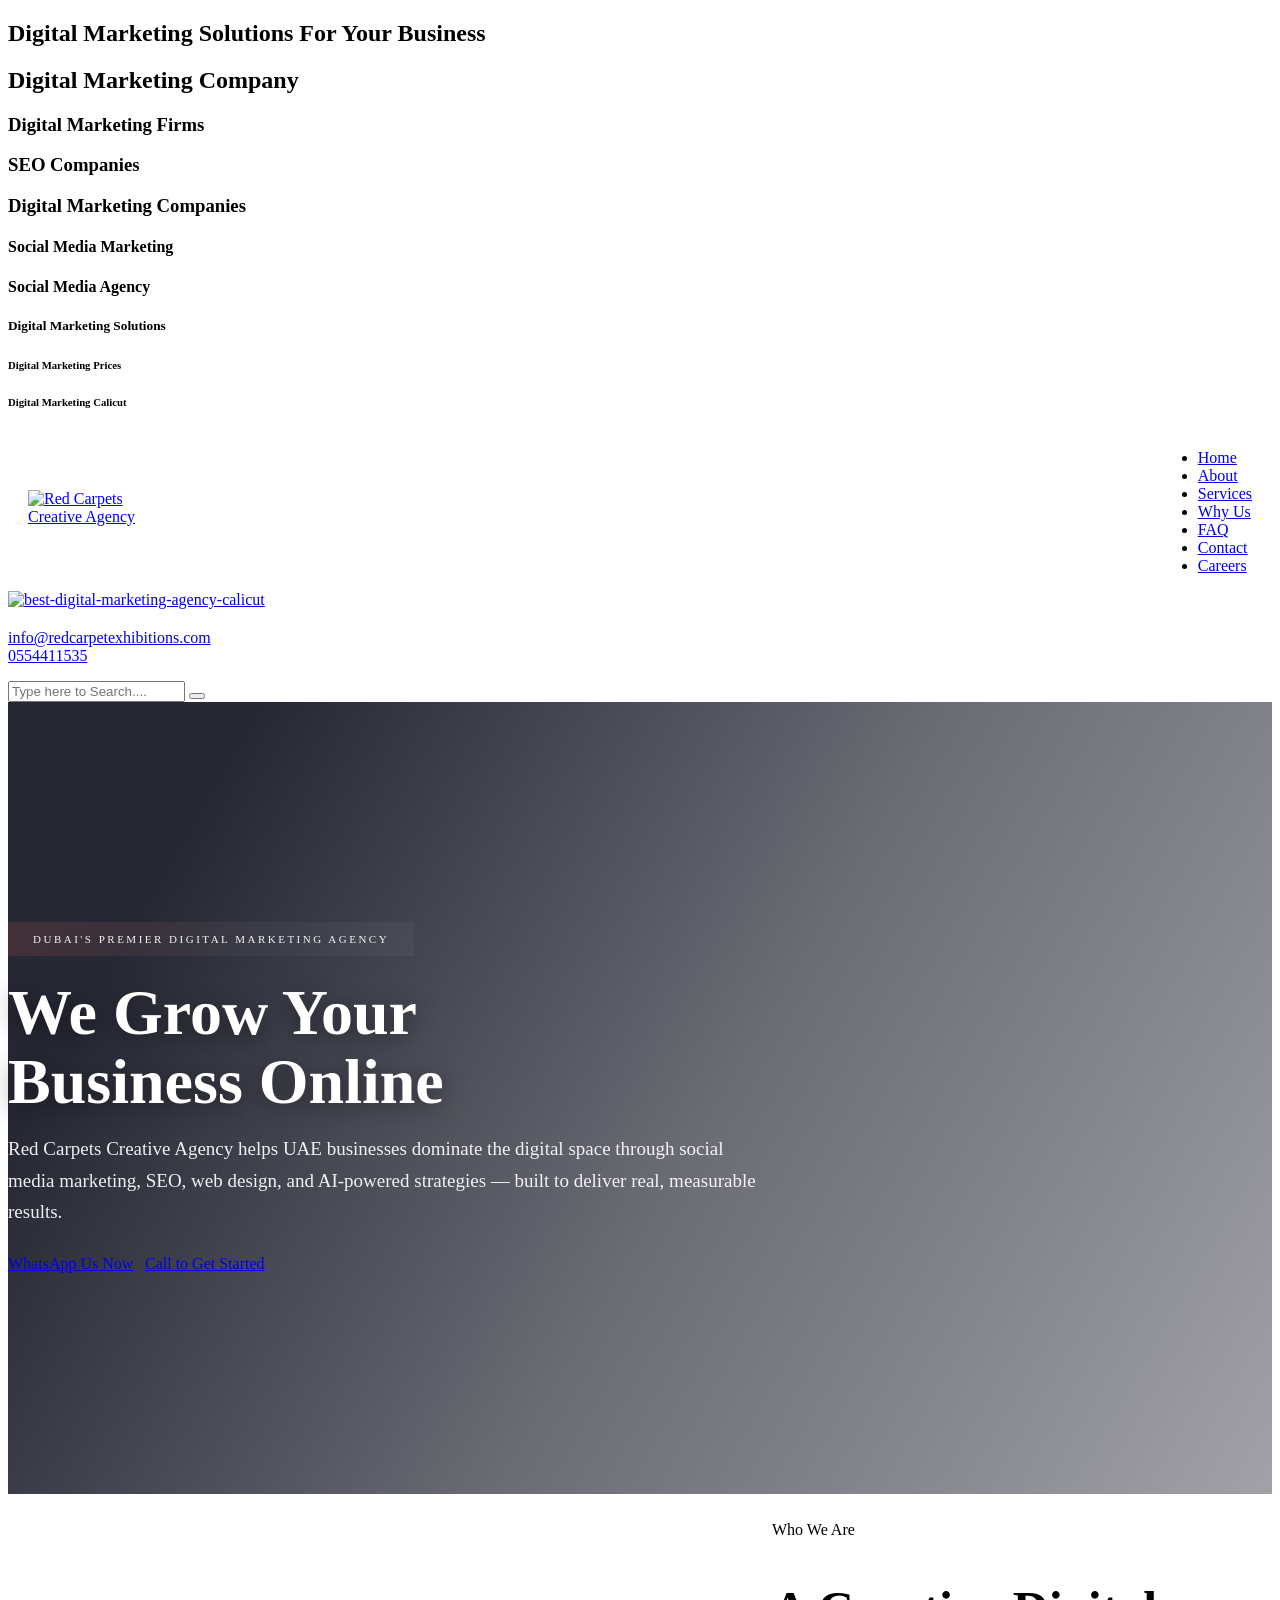
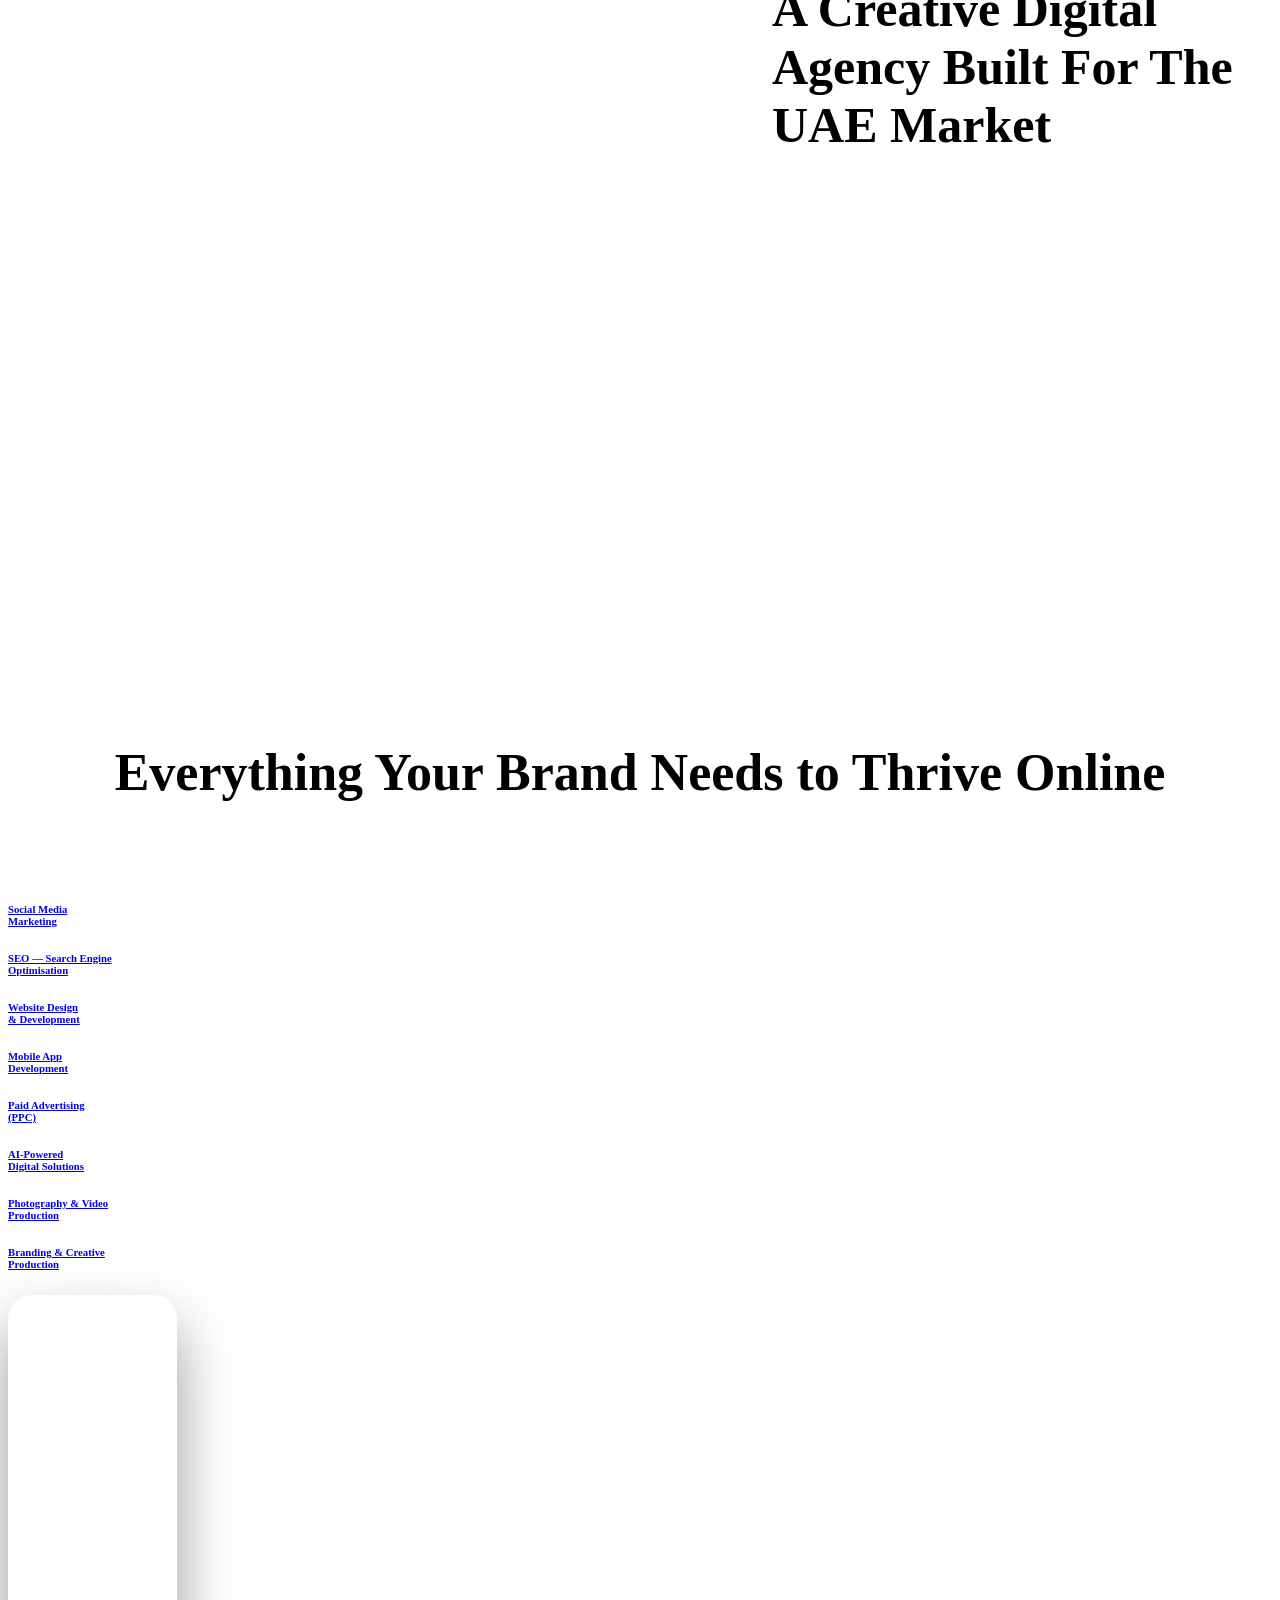
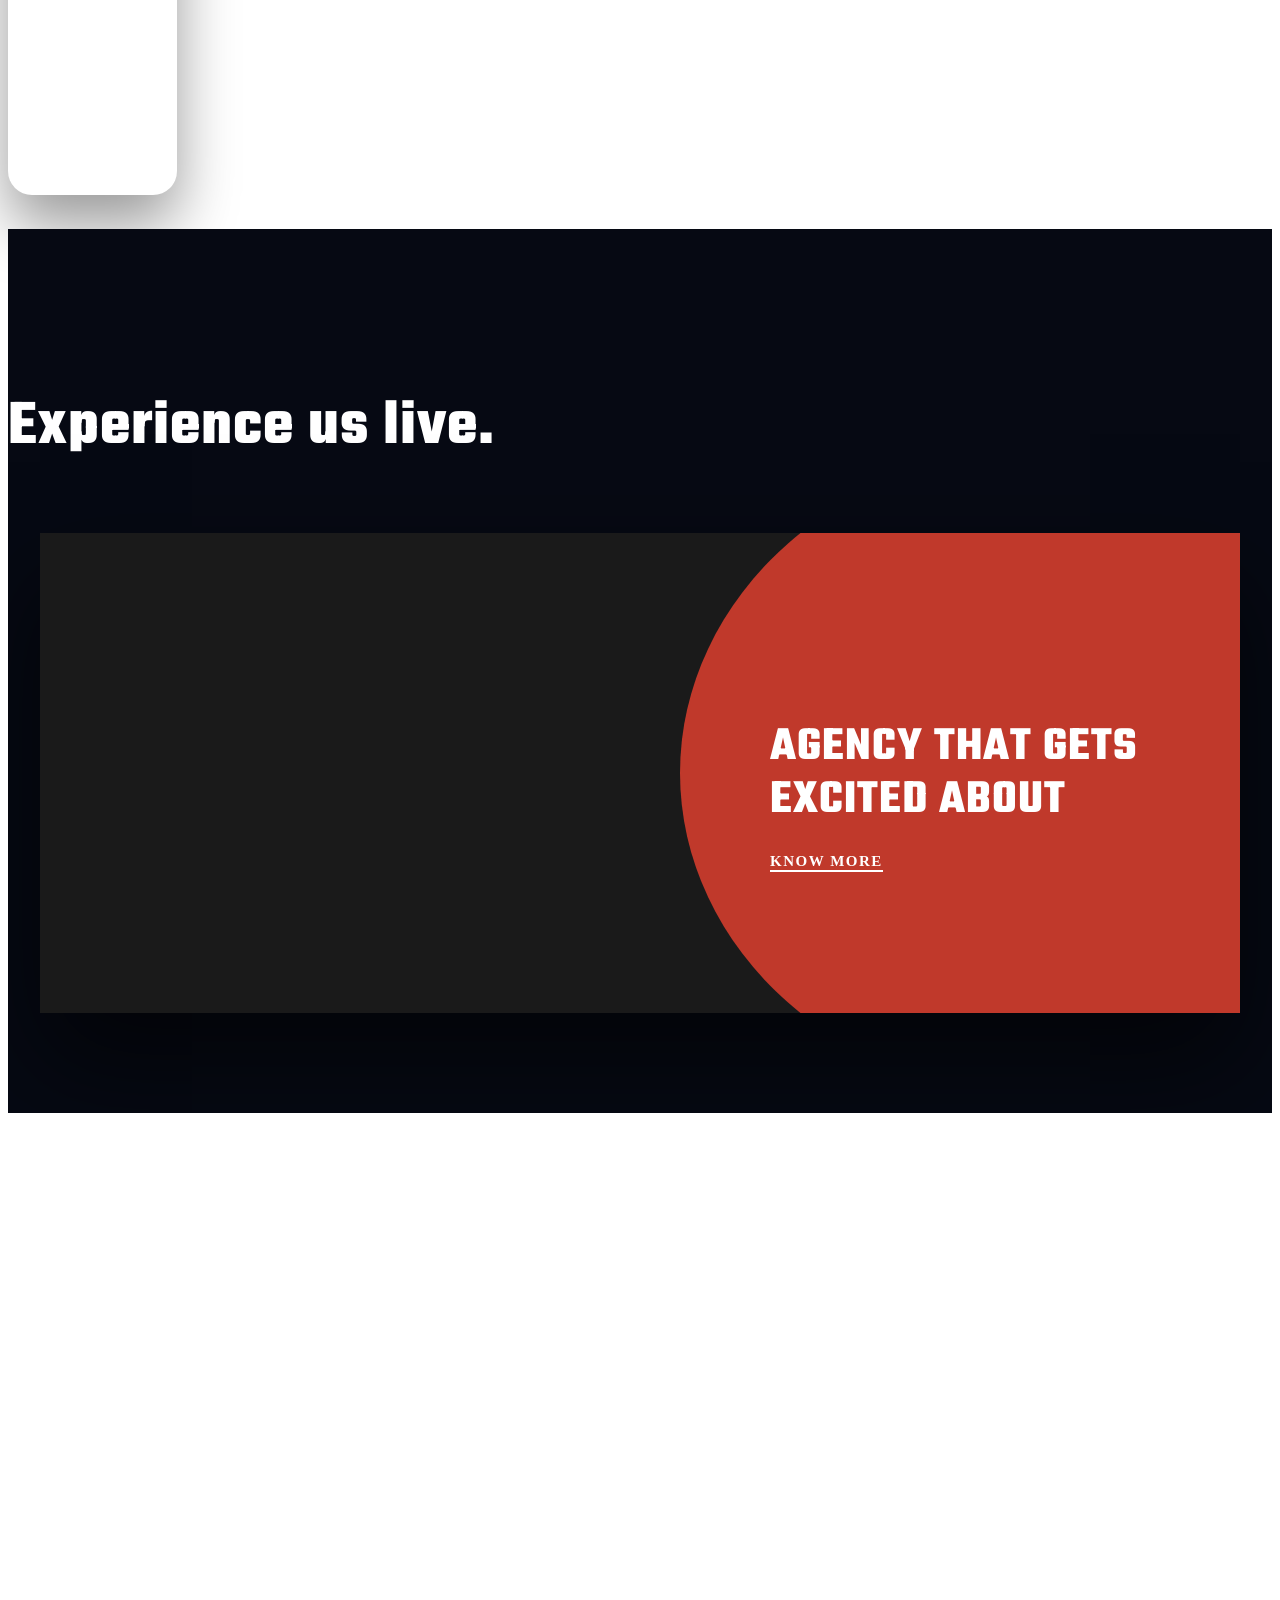
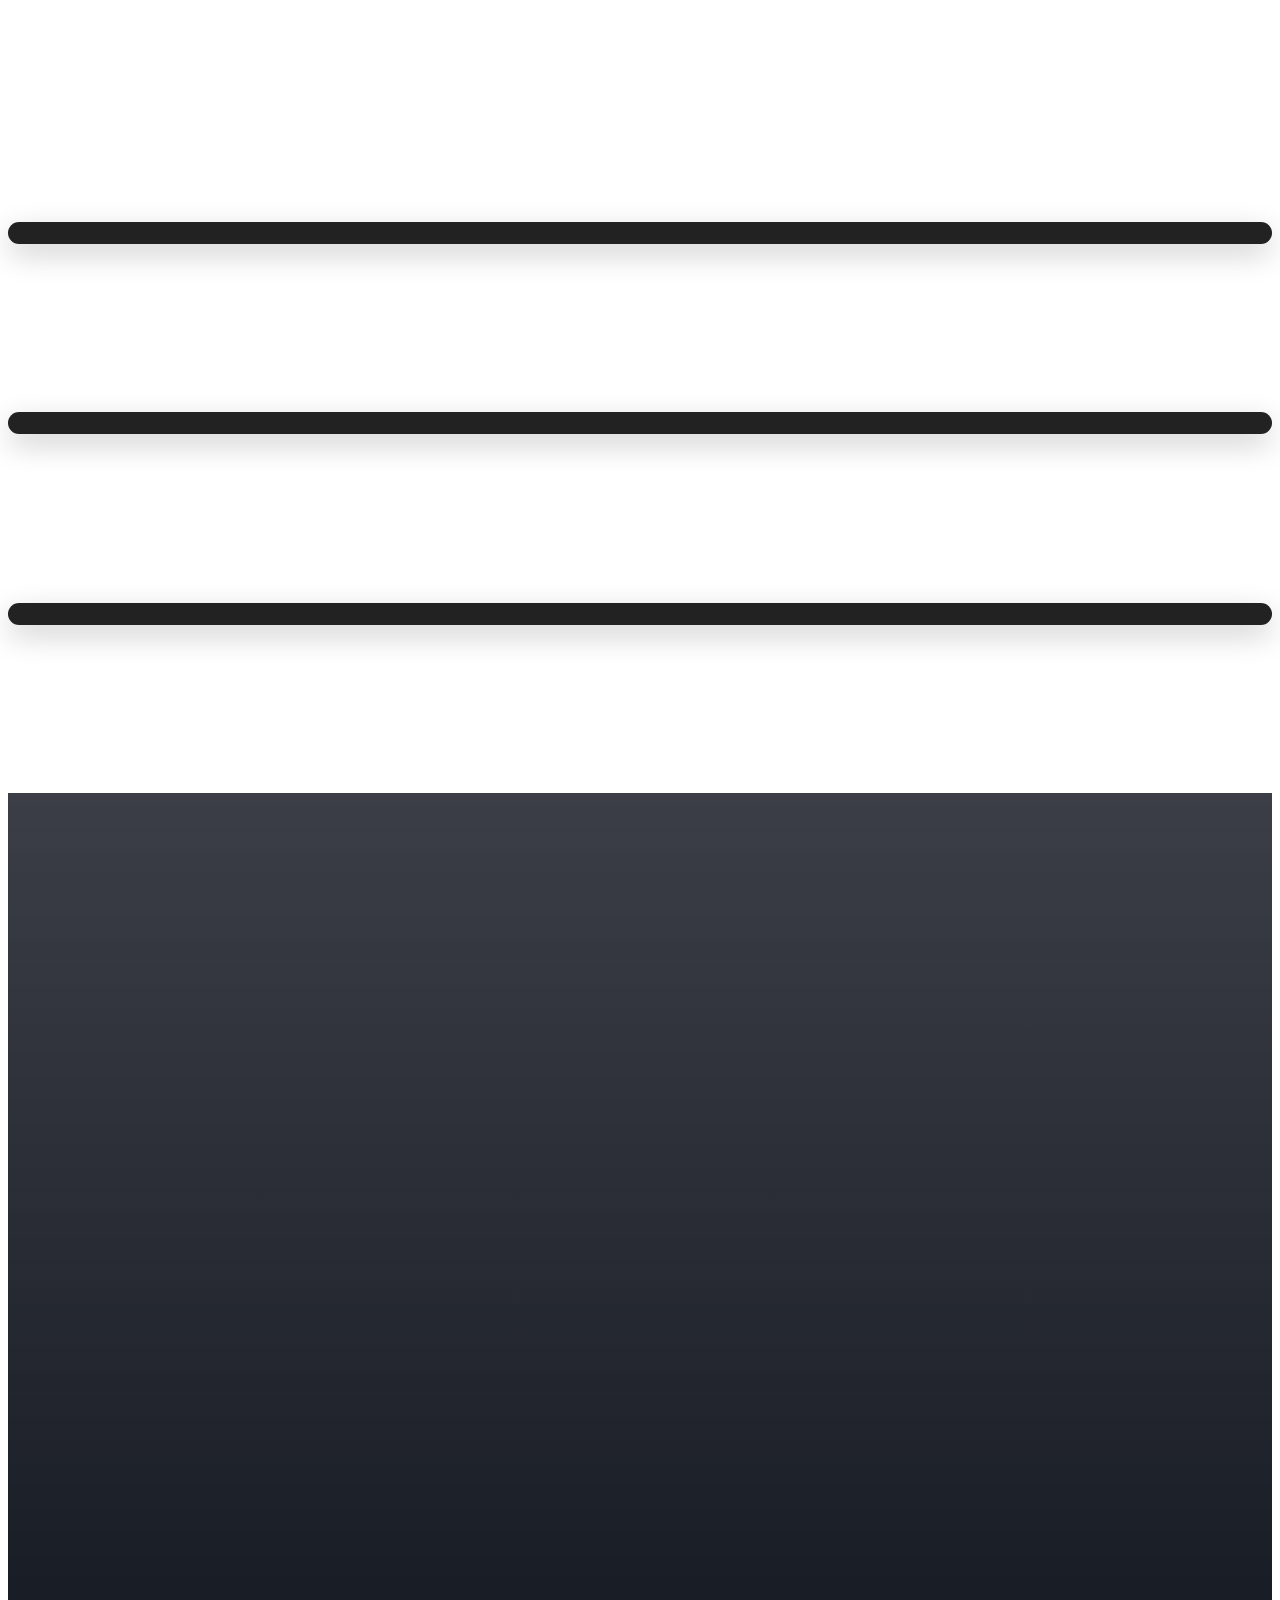
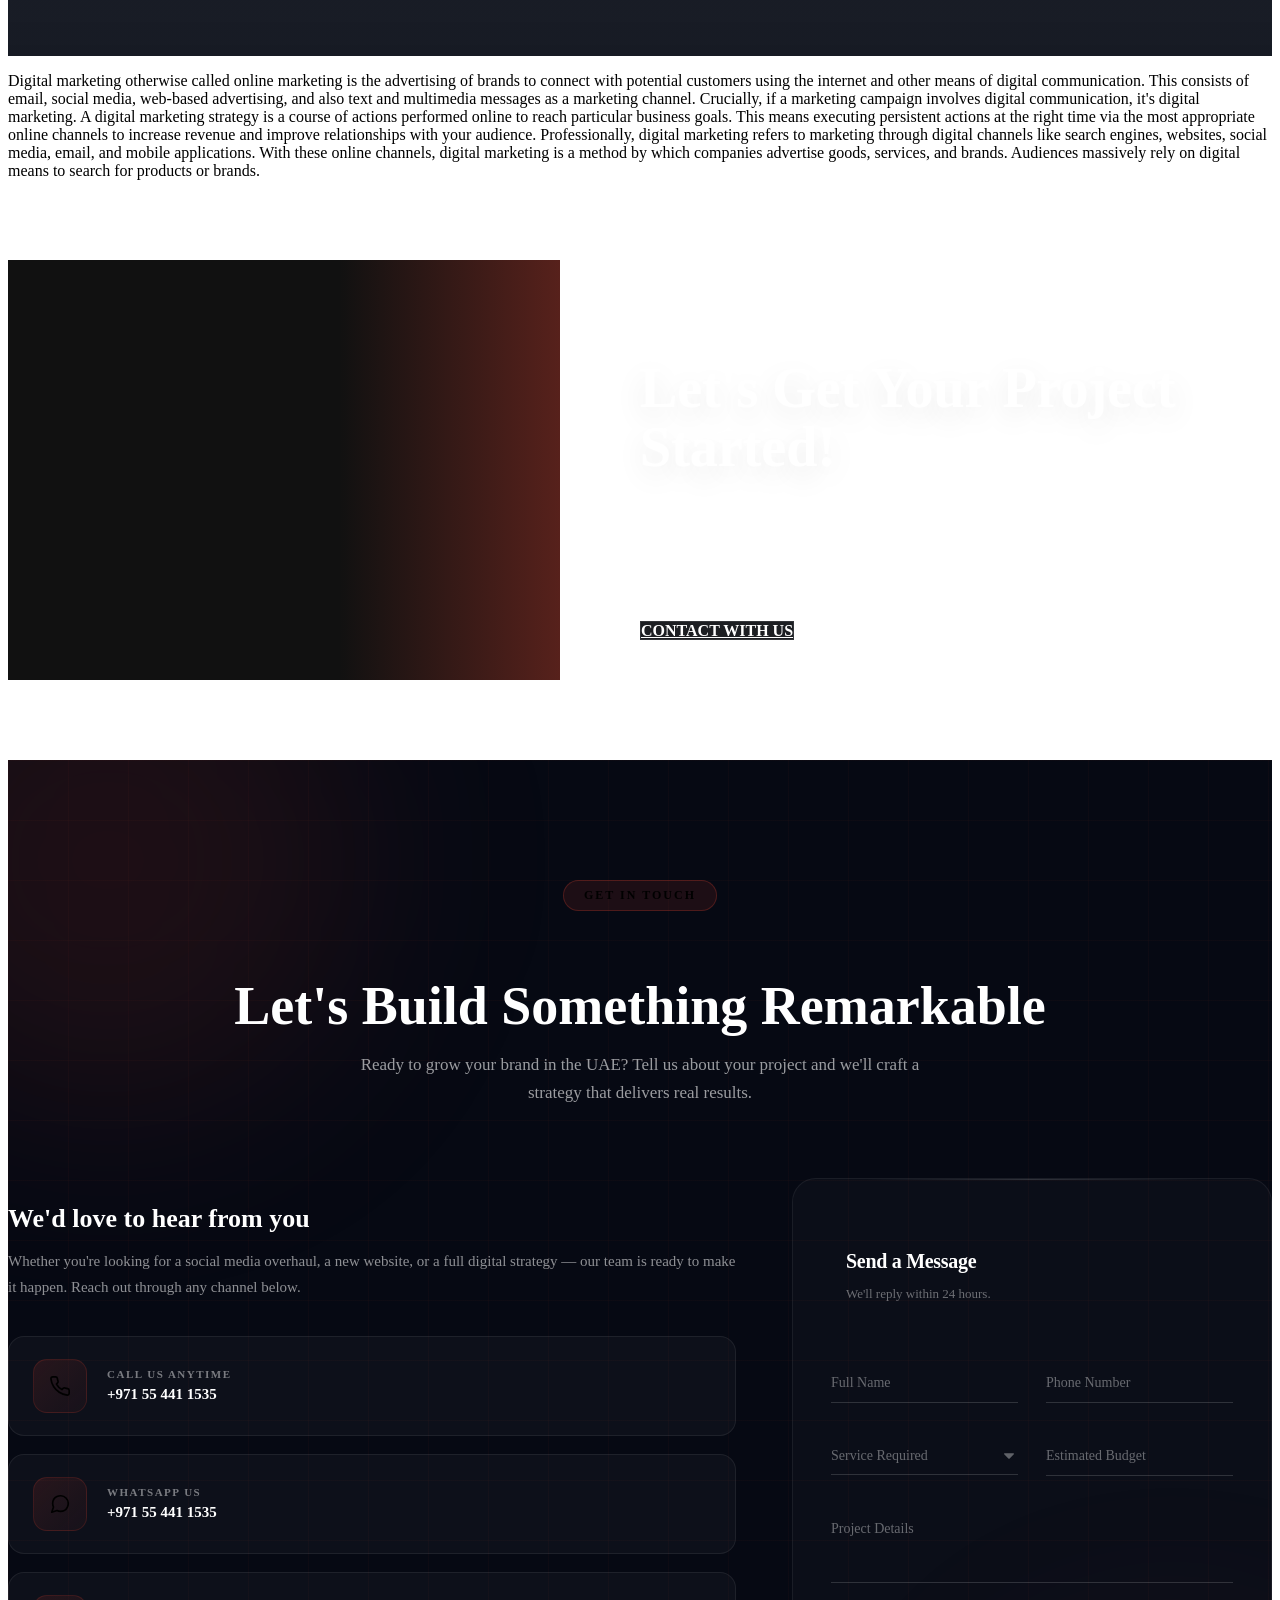
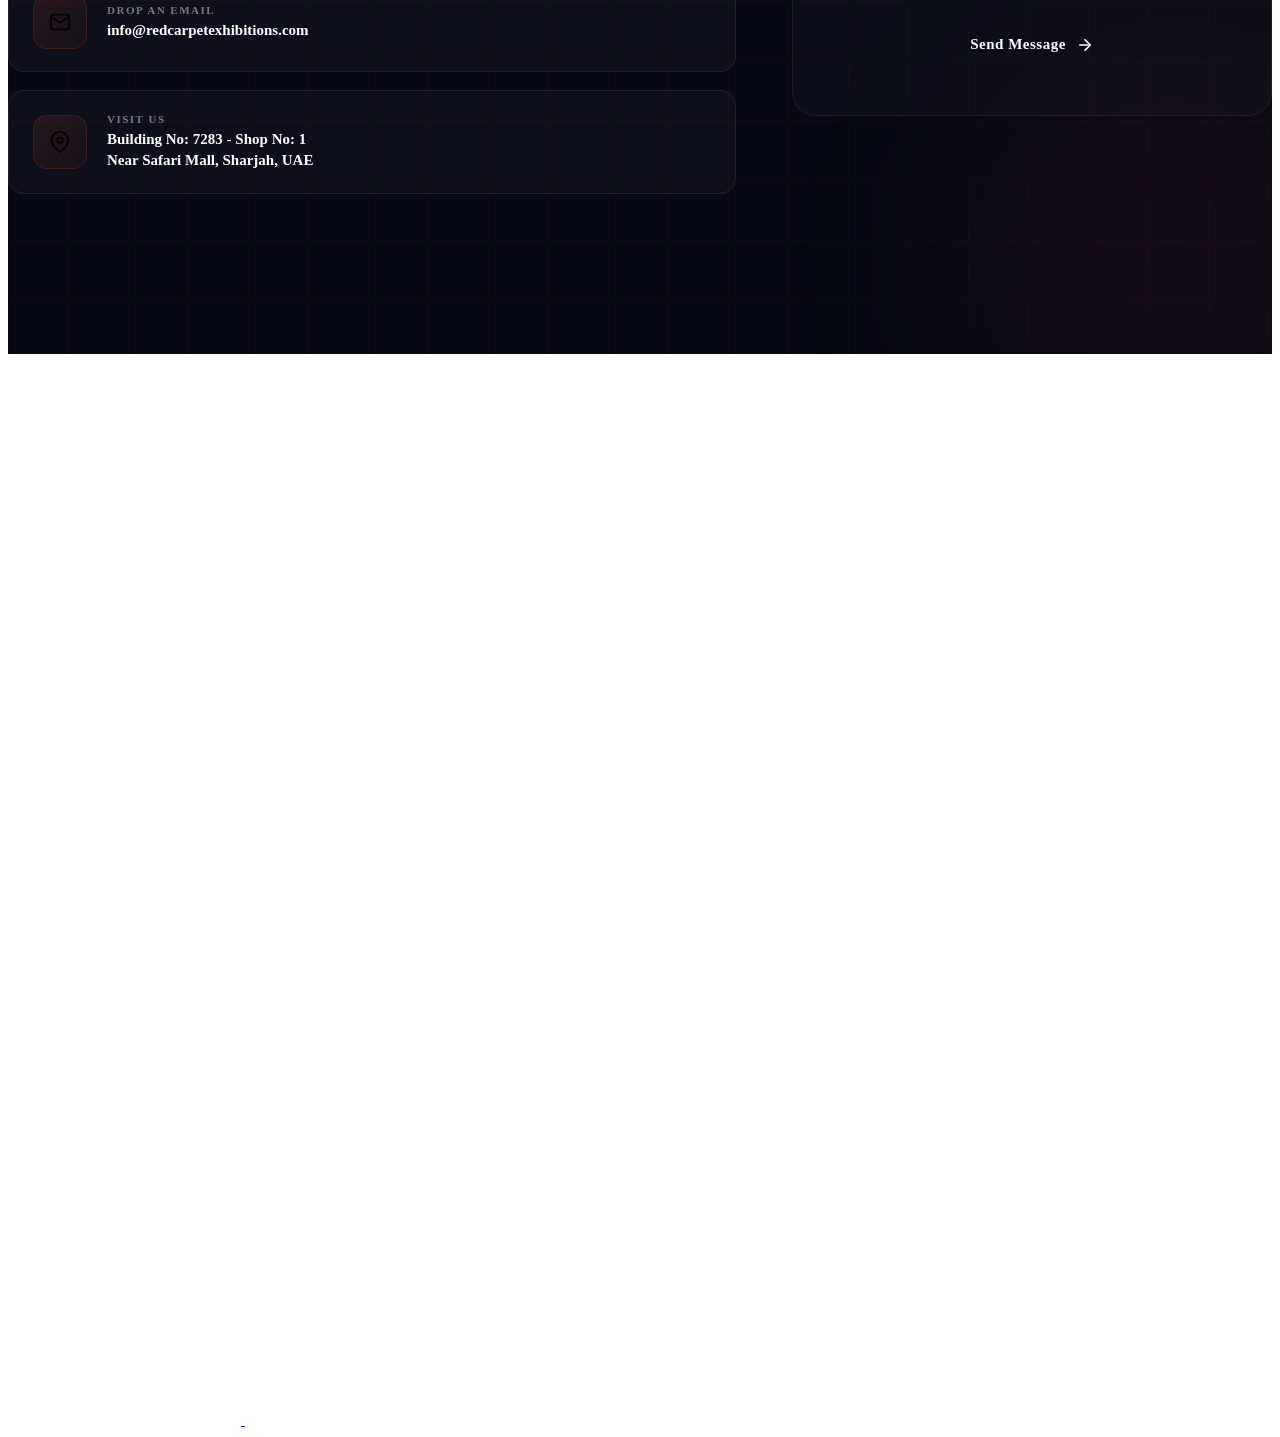
==== index.html @ a38aecd9 "Add files via upload" ====
<!DOCTYPE html>
<html lang="en">



<!-- Mirrored from influocialdigital.com/index.php by HTTrack Website Copier/3.x [XR&CO'2014], Mon, 27 Apr 2026 12:05:33 GMT -->
<!-- Added by HTTrack -->
<meta http-equiv="content-type" content="text/html;charset=UTF-8" /><!-- /Added by HTTrack -->

<head>
    <!-- Google tag (gtag.js) -->
    <script async src="https://www.googletagmanager.com/gtag/js?id=AW-10929725905"></script>
    <script>
        window.dataLayer = window.dataLayer || [];
        function gtag() { dataLayer.push(arguments); }
        gtag('js', new Date());

        gtag('config', 'AW-10929725905');
    </script>


    <!-- All in One SEO 4.2.1.1 -->


    <!--meta key words-->

    <meta name="keywords"
        content="Digital marketing agency UAE, digital marketing agency Dubai, social media marketing UAE, SEO UAE, website design UAE, mobile app development UAE, PPC UAE, AI marketing UAE, Sharjah digital agency" />





    <link rel="canonical" href="index.html" />
    <link rel="stylesheet" href="../cdnjs.cloudflare.com/ajax/libs/font-awesome/6.0.0/css/all.min.css"
        integrity="sha512-7FHzqWdbSO7SY3ib/fKQRTZl+BuxdKrs+ccu7T9pGK6wO2Vd8oZvRZ4jb2w+33y4e8CXtDtpYpl/AWTyrE9Few=="
        crossorigin="anonymous" referrerpolicy="no-referrer" />
    <!-- Your other stylesheets and scripts go here -->
    <meta property="og:locale" content="en_US" />
    <meta property="og:site_name" content="Red Carpets Creative Agency" />
    <meta property="og:type" content="website" />
    <meta property="og:title" content="Dubai's Premier Digital Marketing Agency | Red Carpets Creative Agency" />
    <meta property="og:description"
        content="Red Carpets Creative Agency helps UAE businesses dominate the digital space through social media marketing, SEO, web design, app development, and AI-powered strategies â€” built to deliver real, measurable results." />
    <meta property="og:image" content="assets/img/favicon.png" />
    <meta property="og:image:secure_url" content="assets/img/favicon.png" />
    <meta property="og:image:width" content="1280" />
    <meta property="og:image:height" content="1280" />
    <meta name="twitter:card" content="summary" />
    <meta name="twitter:site" content="" />
    <meta name="twitter:title" content="Dubai's Premier Digital Marketing Agency | Red Carpets Creative Agency" />
    <meta name="twitter:description"
        content="Red Carpets Creative Agency helps UAE businesses dominate the digital space through social media marketing, SEO, web design, app development, and AI-powered strategies â€” built to deliver real, measurable results." />
    <meta name="twitter:creator" content="" />
    <meta name="twitter:image" content="assets/img/favicon.png" />
    <!-- All in One SEO 4.2.1.1 -->


    <meta charset="utf-8">
    <title>Red Carpets Creative Agency | Digital Marketing Agency UAE</title>
    <meta name="description"
        content="Dubai's premier digital marketing agency. Social media marketing, SEO, web design, app development, PPC, and AI-powered solutions across the UAE." />
    <meta name="keywords"
        content="digital marketing agency UAE, digital marketing Dubai, social media marketing UAE, SEO UAE, website design UAE, app development UAE, PPC UAE, AI solutions UAE, Sharjah marketing agency" />

    <script type="application/ld+json">
   {
     "@context": "https://schema.org",
     "@type": "Organization",
     "name": "Red Carpets Creative Agency",
     "url": "index.html",
     "email": "info@redcarpetexhibitions.com",
     "telephone": "+971554411535",
     "logo": "assets/img/logo/logo-dark.png",
     "address": {
       "@type": "PostalAddress",
       "streetAddress": "Building No: 7283 - Shop No: 1, Near Safari Mall",
       "addressLocality": "Sharjah",
       "addressCountry": "AE"
     }
   }
   </script>



    <!-- Stylesheets -->
    <!--
 <link href="css/bootstrap.min.css" rel="stylesheet"> -->
    <link href="css/bootstrap2.css" rel="stylesheet">
    <link href="css/style2.css" rel="stylesheet">
    <link href="css/style3.css" rel="stylesheet">
    <link href="css/style4.css" rel="stylesheet">
    <link href="css/style5.css" rel="stylesheet">
    <link href="css/style6.css" rel="stylesheet">
    <link href="css/responsive.css" rel="stylesheet">
    <!-- Animate.css for scroll animations -->
    <link rel="stylesheet" href="https://cdnjs.cloudflare.com/ajax/libs/animate.css/4.1.1/animate.min.css">

    <link rel="shortcut icon" href="assets/img/logo/logo-dark.png" id="fav-shortcut" type="image/png">
    <link rel="icon" href="assets/img/logo/logo-dark.png" id="fav-icon" type="image/png">
    <link rel="apple-touch-icon" href="assets/img/apple-touch-icon.png">

    <!-- Responsive Settings -->
    <meta http-equiv="X-UA-Compatible" content="IE=edge">
    <meta name="viewport" content="width=device-width, initial-scale=1.0, maximum-scale=1.0, user-scalable=0">

    <!-- Start Google Analytics -->



    <!-- Google tag (gtag.js) -->
    <script async src="https://www.googletagmanager.com/gtag/js?id=G-SEMTX2NJ3L"></script>
    <script>
        window.dataLayer = window.dataLayer || [];
        function gtag() { dataLayer.push(arguments); }
        gtag('js', new Date());

        gtag('config', 'G-SEMTX2NJ3L');
    </script>





    <!-- end Google Analytics -->





    <!-- Global site tag (gtag.js) - Google Analytics -->
    <script async src="https://www.googletagmanager.com/gtag/js?id=G-82Z19TLE3G"></script>
    <script>
        window.dataLayer = window.dataLayer || [];
        function gtag() { dataLayer.push(arguments); }
        gtag('js', new Date());

        gtag('config', 'G-82Z19TLE3G');
    </script>






    <style>
        /* ===== PERFORMANCE OPTIMIZATIONS ===== */
        html {
            scroll-behavior: smooth;
            -webkit-font-smoothing: antialiased;
            -moz-osx-font-smoothing: grayscale;
        }

        * {
            -webkit-backface-visibility: hidden;
            backface-visibility: hidden;
        }

        img {
            content-visibility: auto;
        }

        /* GPU-accelerate all transforms and opacity transitions */
        .whyus-card,
        .whyus-icon,
        .whyus-img-main img,
        .about-media-card img,
        .service-block,
        .faq-item,
        .theme-btn {
            will-change: transform;
            transform: translateZ(0);
        }

        /* Defer rendering of below-fold sections */
        .we-do-section,
        .facts-section,
        .faq-section-modern,
        .news-section,
        .main-footer {
            content-visibility: auto;
            contain-intrinsic-size: auto 800px;
        }

        .libutton {
            display: flex;
            flex-direction: column;
            justify-content: center;
            padding: 7px;
            text-align: center;
            outline: none;
            text-decoration: none !important;
            color: #ffffff !important;
            width: 200px;
            height: 32px;
            border-radius: 16px;
            background-color: #0A66C2;
            font-family: "SF Pro Text", Helvetica, sans-serif;
        }

        html {
            scroll-behavior: smooth;
        }

        .main-menu .navigation>li>a.is-active {
            color: var(--thm-base);
        }

        .service-block .inner-box {
            transition: transform .2s ease, box-shadow .2s ease;
        }

        .service-block .inner-box:hover {
            transform: translateY(-6px);
            box-shadow: 0 16px 38px rgba(0, 0, 0, .25);
        }

        .about-grid {
            display: grid;
            grid-template-columns: 1.15fr .85fr;
            gap: 24px;
            align-items: stretch;
        }

        .about-media-card,
        .about-content-card {
            background: rgba(255, 255, 255, .03);
            border: 1px solid rgba(255, 255, 255, .08);
            border-radius: 18px;
            overflow: hidden;
            backdrop-filter: blur(4px);
        }

        .about-media-card img {
            width: 100%;
            height: 100%;
            min-height: 520px;
            object-fit: cover;
            transform: scale(1);
            transition: transform .5s ease;
        }

        .about-media-card:hover img {
            transform: scale(1.04);
        }

        .about-content-card {
            padding: 26px;
        }

        .about-feature-grid {
            display: grid;
            grid-template-columns: 1fr 1fr;
            gap: 12px;
            margin-top: 18px;
        }

        .about-feature-item {
            background: rgba(255, 255, 255, .04);
            border: 1px solid rgba(255, 255, 255, .09);
            border-radius: 12px;
            padding: 14px;
            transition: transform .2s ease, border-color .2s ease, background .2s ease;
        }

        .about-feature-item:hover {
            transform: translateY(-4px);
            border-color: rgba(192, 57, 43, .45);
            background: rgba(192, 57, 43, .07);
        }

        .about-feature-item h6 {
            color: #fff;
            margin: 0 0 6px;
        }

        .about-feature-item p {
            color: rgba(255, 255, 255, .88);
            margin: 0;
            line-height: 1.55;
            font-size: 14px;
        }

        @media (max-width: 991px) {
            .about-grid {
                grid-template-columns: 1fr;
            }

            .about-media-card img {
                min-height: 360px;
            }

            .about-feature-grid {
                grid-template-columns: 1fr;
            }
        }

        .news-block .inner-box {
            transition: transform .2s ease, box-shadow .2s ease;
        }

        .news-block .inner-box:hover {
            transform: translateY(-6px);
            box-shadow: 0 16px 38px rgba(0, 0, 0, .25);
        }

        .rca-reveal {
            opacity: 0;
            transform: translateY(18px);
            transition: opacity .6s ease, transform .6s ease;
        }

        .rca-reveal.is-in {
            opacity: 1;
            transform: translateY(0);
        }

        .we-do-section#why-us .inner {
            background: rgba(255, 255, 255, .03);
            border: 1px solid rgba(255, 255, 255, .08);
            border-radius: 18px;
            padding: 24px;
            backdrop-filter: blur(4px);
        }

        .whyus-visual img {
            width: 100%;
            border-radius: 16px;
            box-shadow: 0 18px 40px rgba(0, 0, 0, .35);
            object-fit: cover;
        }

        .whyus-visual.secondary {
            margin-bottom: 18px;
        }

        .we-do-section#why-us .featured-block .text {
            margin-top: 16px;
            background: rgba(255, 255, 255, .05);
            border-left: 3px solid var(--thm-base);
            padding: 14px 14px 14px 16px;
            border-radius: 10px;
        }

        .we-do-section#why-us .faq-box .accordion-box .accordion.block {
            margin-bottom: 10px;
            border: 1px solid rgba(255, 255, 255, .12);
            border-radius: 10px;
            overflow: hidden;
        }

        .we-do-section#why-us .faq-box .accordion-box .acc-btn {
            background: rgba(255, 255, 255, .03);
        }

        .google-review-card {
            background: #ffffff;
            border-radius: 18px;
            padding: 30px;
            box-shadow: 0 4px 15px rgba(0, 0, 0, 0.05);
            border: 1px solid rgba(0, 0, 0, 0.03);
            height: 100%;
            transition: all 0.4s ease;
            text-align: left;
        }

        .google-review-card:hover {
            transform: translateY(-8px);
            box-shadow: 0 20px 60px rgba(0, 0, 0, 0.1);
        }

        .google-review-head {
            display: flex;
            justify-content: space-between;
            align-items: flex-start;
            margin-bottom: 24px;
        }

        .gr-user-info {
            display: flex;
            align-items: center;
            gap: 16px;
        }

        .gr-avatar {
            width: 54px;
            height: 54px;
            border-radius: 50%;
            background: #c0392b;
            display: flex;
            align-items: center;
            justify-content: center;
            color: #fff;
            font-weight: 800;
            font-size: 22px;

        }

        .gr-details {
            text-align: left;
        }

        .gr-details .gr-name {
            font-size: 17px;
            font-weight: 500;
            color: #111111;
            line-height: 1.2;
        }

        .gr-details .gr-title {
            font-size: 14px;
            color: #666666;
            margin-top: 4px;
            font-weight: 400;
        }

        .gr-google-logo img {
            width: 48px;
            height: auto;
            object-fit: contain;
        }

        .google-review-stars {
            color: #fbbc05;
            letter-spacing: 2px;
            font-size: 18px;
            margin-bottom: 20px;
        }

        .google-review-text {
            color: #555555;
            line-height: 1.7;
            font-size: 15.5px;
            margin-bottom: 0;
            font-weight: 400;
        }

        .facts-section {
            position: relative;
            display: flex;
            align-items: center;
            justify-content: center;
            min-height: 480px;
            padding: 100px 0;
        }

        .facts-section::before {
            content: "";
            position: absolute;
            inset: 0;
            background: linear-gradient(180deg, rgba(10, 14, 24, .35), rgba(10, 14, 24, .45));
            z-index: 1;
        }

        .facts-section .auto-container {
            position: relative;
            z-index: 2;
            width: 100%;
        }

        .fact-counter {
            margin-top: 40px;
            /* Extra top margin for content as requested */
        }

        .facts-section .count-outer,
        .facts-section .counter-title {
            color: #fff !important;
        }

        .hero-modern .slide-item {
            min-height: 88vh;
            position: relative;
            display: flex;
            align-items: center;
        }

        .hero-modern .slide-item::before {
            display: none;
            /* overlay now handled by .hero-bg-overlay */
        }

        /* Auto-cycling background layers controlled by JS */
        .hero-bg-layer {
            position: absolute;
            inset: 0;
            background-size: cover;
            background-position: center;
            background-repeat: no-repeat;
            opacity: 0;
            z-index: 0;
            will-change: opacity;
            transition: opacity 1.5s ease-in-out;
            -webkit-backface-visibility: hidden;
            backface-visibility: hidden;
        }

        .hero-bg-layer.active {
            opacity: 1;
        }

        .hero-bg-1 {
            background-image: url(assets/img/background1.jpg);
        }

        .hero-bg-2 {
            background-image: url(assets/img/background2.jpg);
        }

        .hero-bg-3 {
            background-image: url(assets/img/background3.jpg);
        }

        /* Dark gradient overlay on top of background layers */
        .hero-bg-overlay {
            position: absolute;
            inset: 0;
            background: linear-gradient(120deg, rgba(8, 10, 24, .88) 15%, rgba(8, 10, 24, .6) 55%, rgba(8, 10, 24, .38) 100%);
            z-index: 1;
            transform: translateZ(0);
        }

        .hero-modern .content-box {
            position: relative;
            z-index: 2;
            max-width: 840px;
        }

        .hero-modern .hero-kicker {
            display: inline-block;
            color: rgba(255, 255, 255, 0.95);
            font-weight: 500;
            letter-spacing: 2.5px;
            text-transform: uppercase;
            font-size: 11px;
            font-family: var(--thm-b-font);
            padding: 10px 24px;
            margin-bottom: 22px;
            background: rgba(255, 255, 255, 0.04);
            border: 1px solid transparent;
            border-image: linear-gradient(135deg, var(--thm-base), rgba(255, 255, 255, 0.15)) 1;
            position: relative;
            animation: kickerFadeIn 0.6s ease both;
        }

        .hero-modern .hero-kicker::before {
            content: '';
            position: absolute;
            top: -1px;
            left: -1px;
            right: -1px;
            bottom: -1px;
            background: linear-gradient(135deg, rgba(192, 57, 43, 0.15), transparent 60%);
            z-index: -1;
        }

        @keyframes kickerFadeIn {
            from {
                opacity: 0;
                transform: translateY(-10px);
            }

            to {
                opacity: 1;
                transform: translateY(0);
            }
        }

        .hero-modern .hero-title {
            color: #fff;
            font-size: clamp(34px, 6vw, 64px);
            line-height: 1.08;
            margin: 0 0 16px;
            text-shadow: 0 4px 24px rgba(0, 0, 0, .45);
            animation: heroUp .7s ease both;
        }

        .hero-modern .hero-desc {
            color: rgba(255, 255, 255, .92);
            font-size: clamp(15px, 2vw, 19px);
            line-height: 1.65;
            max-width: 760px;
            animation: heroUp .9s ease both;
        }

        .hero-modern .hero-cta {
            margin-top: 28px;
            display: flex;
            gap: 12px;
            flex-wrap: wrap;
            animation: heroUp 1.1s ease both;
        }

        .hero-modern .hero-cta .theme-btn {
            transform: translateY(0);
            transition: transform .25s ease, box-shadow .25s ease;
        }

        .hero-modern .hero-cta .theme-btn:hover {
            transform: translateY(-3px);
            box-shadow: 0 12px 30px rgba(0, 0, 0, .35);
        }

        .hero-modern .hero-proof {
            margin-top: 18px;
            color: #fff;
            font-weight: 600;
            animation: heroUp 1.25s ease both;
        }

        @keyframes heroUp {
            from {
                opacity: 0;
                transform: translateY(22px);
            }

            to {
                opacity: 1;
                transform: translateY(0);
            }
        }

        /* Modern Why Us Section Styles */
        .whyus-grid {
            display: grid;
            grid-template-columns: 1fr;
            gap: 20px;
            margin-top: 20px;
        }

        .whyus-card {
            background: linear-gradient(135deg, rgba(255, 255, 255, 0.05) 0%, rgba(255, 255, 255, 0.02) 100%);
            border: 1px solid rgba(255, 255, 255, 0.1);
            border-radius: 16px;
            padding: 24px;
            display: flex;
            align-items: flex-start;
            gap: 20px;
            margin-bottom: 30px;
            transition: all 0.4s cubic-bezier(0.4, 0, 0.2, 1);
            position: relative;
            overflow: hidden;
        }

        .whyus-card::before {
            content: '';
            position: absolute;
            top: 0;
            left: 0;
            right: 0;
            bottom: 0;
            background: linear-gradient(135deg, rgba(192, 57, 43, 0.1) 0%, transparent 100%);
            opacity: 0;
            transition: opacity 0.4s ease;
        }

        /* Experience Live Section */
        .experience-live-section {
            background: #060913;
            padding: 100px 0;
            overflow: hidden;
        }

        .experience-live-section .sec-title h2 {
            color: #fff;
            text-transform: none;
            font-size: 64px;
            font-weight: 800;
            margin-bottom: 60px;
            font-family: 'Teko', sans-serif;
            letter-spacing: 1px;
        }

        .experience-visual-container {
            position: relative;
            max-width: 1200px;
            margin: 0 auto;
            border-radius: 0;
            overflow: hidden;
            box-shadow: 0 50px 100px rgba(0, 0, 0, 0.6);
            background: #1a1a1a;
        }

        .experience-main-img {
            width: 100%;
            height: auto;
            display: block;
            min-height: 480px;
            object-fit: cover;
            filter: brightness(0.9);
        }

        .experience-graphic-overlay {
            position: absolute;
            top: 0;
            right: 0;
            bottom: 0;
            left: 0;
            pointer-events: none;
        }

        .exp-orange-circle {
            position: absolute;
            top: 50%;
            right: -15%;
            transform: translateY(-50%);
            width: 650px;
            height: 650px;
            background: #c0392b;
            border-radius: 50%;
            display: flex;
            align-items: center;
            justify-content: flex-start;
            padding-left: 90px;
            pointer-events: auto;
            z-index: 5;
        }

        .exp-circle-content h3 {
            color: #fff;
            font-size: 48px;
            font-weight: 800;
            line-height: 1.1;
            margin-bottom: 25px;
            text-transform: uppercase;
            font-family: 'Teko', sans-serif;
            letter-spacing: 1px;
        }

        .exp-know-more {
            color: #fff;
            font-weight: 700;
            text-decoration: none;
            border-bottom: 2.5px solid #fff;
            font-size: 15px;
            letter-spacing: 1.5px;
            text-transform: uppercase;
            transition: all 0.3s ease;
            display: inline-block;
        }

        .exp-know-more:hover {
            color: #000;
            border-color: #000;
            transform: translateX(5px);
        }

        @media (max-width: 991px) {
            .exp-orange-circle {
                width: 500px;
                height: 500px;
                right: -25%;
                padding-left: 60px;
            }

            .exp-circle-content h3 {
                font-size: 36px;
            }
        }

        @media (max-width: 767px) {
            .exp-orange-circle {
                position: relative;
                width: 100%;
                height: auto;
                border-radius: 0;
                top: 0;
                right: 0;
                transform: none;
                padding: 40px 20px;
                justify-content: center;
                text-align: center;
            }

            .exp-circle-content h3 {
                font-size: 32px;
            }

            .exp-dark-dot {
                display: none;
            }
        }

        .news-articles-section .sec-title h2 {
            color: #fff;
            text-align: center;
            font-size: clamp(32px, 5vw, 48px);
            font-weight: 800;
            margin-top: 40px;
            margin-bottom: 50px;
            text-transform: capitalize;
        }

        .article-card {
            margin-bottom: 30px;
            transition: all 0.4s ease;
        }

        .article-card .inner-box {
            position: relative;
        }

        .article-card .image-box {
            position: relative;
            border-radius: 16px;
            overflow: hidden;
            background: #222;
            margin-bottom: 25px;
            box-shadow: 0 10px 30px rgba(0, 0, 0, 0.2);
        }

        .article-card .image-box img {
            width: 100%;
            height: 280px;
            object-fit: cover;
            transition: transform 0.6s ease;
        }

        .article-card:hover .image-box img {
            transform: scale(1.08);
        }

        .article-card .meta-overlay {
            position: absolute;
            bottom: 20px;
            left: 50%;
            transform: translateX(-50%);
            background: rgba(22, 22, 22, 0.95);
            backdrop-filter: blur(8px);
            padding: 10px 20px;
            border-radius: 8px;
            display: flex;
            gap: 15px;
            width: 90%;
            justify-content: space-between;
            border: 1px solid rgba(255, 255, 255, 0.05);
        }

        .article-card .meta-overlay span {
            color: #fff;
            font-size: 11px;
            font-weight: 700;
            display: flex;
            align-items: center;
            gap: 6px;
            text-transform: uppercase;
            letter-spacing: 0.5px;
        }

        .article-card .meta-overlay i {
            color: var(--thm-base);
            font-size: 13px;
        }

        .article-card .lower-content {
            text-align: center;
            padding: 0 10px;
        }

        .article-card h3 {
            font-size: 19px;
            font-weight: 800;
            line-height: 1.4;
            color: #fff;
            text-transform: uppercase;
            margin-bottom: 15px;
            transition: color 0.3s ease;
        }

        .article-card h3 a {
            color: inherit;
            text-decoration: none;
        }

        .article-card h3 a:hover {
            color: var(--thm-base);
        }

        .article-card .deco-dot {
            width: 40px;
            height: 40px;
            background: rgba(255, 255, 255, 0.08);
            border-radius: 50%;
            margin: 20px auto 0;
            transition: all 0.3s ease;
        }

        .article-card:hover .deco-dot {
            background: var(--thm-base);
            transform: scale(1.1);
        }

        .whyus-card:hover::before {
            opacity: 1;
        }

        .whyus-card:hover {
            transform: translateY(-8px) scale(1.02);
            border-color: rgba(192, 57, 43, 0.3);
            box-shadow: 0 20px 40px rgba(0, 0, 0, 0.3);
        }

        .whyus-icon {
            width: 60px;
            height: 60px;
            background: linear-gradient(135deg, var(--thm-base), #d94f3d);
            border-radius: 14px;
            display: flex;
            align-items: center;
            justify-content: center;
            flex-shrink: 0;
            transition: all 0.3s ease;
        }

        .whyus-card:hover .whyus-icon {
            transform: rotate(10deg) scale(1.1);
            box-shadow: 0 8px 20px rgba(192, 57, 43, 0.3);
        }

        .whyus-icon i {
            font-size: 24px;
            color: #fff;
        }

        .whyus-content h4 {
            color: #fff;
            font-size: 20px;
            margin: 0 0 12px;
            font-weight: 600;
            transition: color 0.3s ease;
        }

        .whyus-card:hover .whyus-content h4 {
            color: var(--thm-base);
        }

        .whyus-content p {
            color: rgba(255, 255, 255, 0.8);
            line-height: 1.6;
            margin: 0;
            font-size: 15px;
        }

        /* Why Us Dual Image Stack */
        .whyus-img-stack {
            position: relative;
            margin-bottom: 28px;
            padding-bottom: 60px;
        }

        .whyus-img-main {
            border-radius: 18px;
            overflow: hidden;
            width: 85%;
            box-shadow: 0 24px 60px rgba(0, 0, 0, 0.5);
        }

        .whyus-img-main img {
            width: 100%;
            height: 280px;
            object-fit: cover;
            display: block;
            transition: transform 0.6s ease;
        }

        .whyus-img-main:hover img {
            transform: scale(1.04);
        }

        .whyus-img-accent {
            position: absolute;
            bottom: 0;
            right: 0;
            width: 55%;
            border-radius: 14px;
            overflow: hidden;
            box-shadow: 0 16px 40px rgba(0, 0, 0, 0.6);
            border: 3px solid rgba(10, 14, 24, 0.9);
        }

        .whyus-img-accent img {
            width: 100%;
            height: 160px;
            object-fit: cover;
            display: block;
        }

        .whyus-badge-overlay {
            position: absolute;
            top: 0;
            left: 0;
            width: 100%;
            height: 100%;
            background: linear-gradient(135deg, rgba(192, 57, 43, 0.75), rgba(192, 57, 43, 0.5));
            display: flex;
            flex-direction: column;
            align-items: center;
            justify-content: center;
            gap: 2px;
        }

        .whyus-badge-num {
            font-size: 32px;
            font-weight: 800;
            color: #fff;
            line-height: 1;
        }

        .whyus-badge-lbl {
            font-size: 11px;
            font-weight: 600;
            color: rgba(255, 255, 255, 0.85);
            letter-spacing: 1.5px;
            text-transform: uppercase;
        }

        .whyus-tagline {
            color: rgba(255, 255, 255, 0.65);
            font-size: 15px;
            line-height: 1.7;
            margin-top: 0;
        }

        /* Modern FAQ Section Styles */
        .faq-section-modern {
            padding: 100px 0;
            background: linear-gradient(180deg, rgba(10, 14, 24, 0.8) 0%, rgba(10, 14, 24, 0.95) 100%);
        }

        .faq-grid {
            display: grid;
            grid-template-columns: 1fr;
            gap: 20px;
            max-width: 900px;
            margin: 0 auto;
        }

        .faq-item {
            background: linear-gradient(135deg, rgba(255, 255, 255, 0.03) 0%, rgba(255, 255, 255, 0.01) 100%);
            border: 1px solid rgba(255, 255, 255, 0.08);
            border-radius: 16px;
            overflow: hidden;
            transition: all 0.4s cubic-bezier(0.4, 0, 0.2, 1);
        }

        .faq-item:hover {
            border-color: rgba(192, 57, 43, 0.2);
            box-shadow: 0 15px 35px rgba(0, 0, 0, 0.2);
        }

        .faq-item.active {
            background: linear-gradient(135deg, rgba(255, 255, 255, 0.06) 0%, rgba(255, 255, 255, 0.03) 100%);
            border-color: rgba(192, 57, 43, 0.3);
        }

        .faq-question {
            padding: 24px;
            display: flex;
            align-items: center;
            gap: 20px;
            cursor: pointer;
            transition: all 0.3s ease;
        }

        .faq-question:hover {
            background: rgba(255, 255, 255, 0.02);
        }

        .faq-icon {
            width: 48px;
            height: 48px;
            background: linear-gradient(135deg, var(--thm-base), #d94f3d);
            border-radius: 12px;
            display: flex;
            align-items: center;
            justify-content: center;
            flex-shrink: 0;
            transition: all 0.3s ease;
        }

        .faq-item.active .faq-icon {
            transform: rotate(180deg);
            background: linear-gradient(135deg, #d94f3d, var(--thm-base));
        }

        .faq-icon i {
            font-size: 20px;
            color: #fff;
        }

        .faq-question h4 {
            color: #fff;
            font-size: 18px;
            margin: 0;
            font-weight: 600;
            flex: 1;
            transition: color 0.3s ease;
        }

        .faq-item.active .faq-question h4 {
            color: var(--thm-base);
        }

        .faq-toggle {
            width: 32px;
            height: 32px;
            display: flex;
            align-items: center;
            justify-content: center;
            transition: transform 0.3s ease;
        }

        .faq-item.active .faq-toggle {
            transform: rotate(180deg);
        }

        .faq-toggle i {
            color: rgba(255, 255, 255, 0.6);
            font-size: 16px;
            transition: color 0.3s ease;
        }

        .faq-item.active .faq-toggle i {
            color: var(--thm-base);
        }

        .faq-answer {
            max-height: 0;
            overflow: hidden;
            transition: max-height 0.4s cubic-bezier(0.4, 0, 0.2, 1), padding 0.4s ease;
        }

        .faq-item.active .faq-answer {
            max-height: 300px;
            padding: 0 24px 24px 92px;
        }

        .faq-answer p {
            color: rgba(255, 255, 255, 0.8);
            line-height: 1.7;
            margin: 0;
            font-size: 15px;
        }

        /* Responsive Design */
        @media (max-width: 768px) {
            .whyus-card {
                flex-direction: column;
                text-align: center;
                padding: 20px;
            }

            .whyus-icon {
                margin: 0 auto;
            }

            .faq-question {
                padding: 20px;
            }

            .faq-icon {
                width: 40px;
                height: 40px;
            }

            .faq-icon i {
                font-size: 18px;
            }

            .faq-question h4 {
                font-size: 16px;
            }

            .faq-item.active .faq-answer {
                padding: 0 20px 20px 80px;
            }
        }

        /* Animation for cards */
        @keyframes slideInUp {
            from {
                opacity: 0;
                transform: translateY(30px);
            }

            to {
                opacity: 1;
                transform: translateY(0);
            }
        }

        .whyus-card,
        .faq-item {
            animation: slideInUp 0.6s ease forwards;
        }

        /* Modern Contact Section Styles */
        /* ===== CONTACT SECTION REDESIGN ===== */
        .contact-redesign {
            padding: 120px 0;
            background: #060913;
            position: relative;
            overflow: hidden;
        }

        .contact-redesign::before {
            content: '';
            position: absolute;
            inset: 0;
            background-image:
                linear-gradient(rgba(192, 57, 43, 0.04) 1px, transparent 1px),
                linear-gradient(90deg, rgba(192, 57, 43, 0.04) 1px, transparent 1px);
            background-size: 60px 60px;
            z-index: 0;
        }

        .contact-orb {
            position: absolute;
            border-radius: 50%;
            filter: blur(100px);
            z-index: 0;
            pointer-events: none;
        }

        .contact-orb-1 {
            width: 500px;
            height: 500px;
            top: -150px;
            left: -150px;
            background: rgba(192, 57, 43, 0.12);
        }

        .contact-orb-2 {
            width: 400px;
            height: 400px;
            bottom: -100px;
            right: -100px;
            background: rgba(200, 50, 80, 0.08);
        }

        .contact-redesign .auto-container {
            position: relative;
            z-index: 1;
        }

        .contact-section-header {
            text-align: center;
            margin-bottom: 70px;
        }

        .contact-pill-badge {
            display: inline-block;
            background: rgba(192, 57, 43, 0.12);
            border: 1px solid rgba(192, 57, 43, 0.3);
            color: var(--thm-base);
            font-size: 12px;
            font-weight: 700;
            letter-spacing: 2px;
            text-transform: uppercase;
            padding: 7px 20px;
            border-radius: 999px;
            margin-bottom: 20px;
        }

        .contact-section-header h2 {
            color: #fff;
            font-size: clamp(32px, 5vw, 54px);
            font-weight: 800;
            line-height: 1.12;
            margin-bottom: 14px;
        }

        .contact-section-header h2 span {
            color: var(--thm-base);
        }

        .contact-section-header p {
            color: rgba(255, 255, 255, 0.6);
            font-size: 17px;
            max-width: 560px;
            margin: 0 auto;
            line-height: 1.7;
        }

        /* Split Layout */
        .contact-split {
            display: grid;
            grid-template-columns: 1fr 480px;
            gap: 56px;
            align-items: start;
        }

        /* Left Panel */
        .contact-left-panel {}

        .contact-left-title {
            color: #fff;
            font-size: 26px;
            font-weight: 700;
            margin-bottom: 10px;
        }

        .contact-left-desc {
            color: rgba(255, 255, 255, 0.55);
            font-size: 15px;
            line-height: 1.7;
            margin-bottom: 36px;
        }

        .contact-cards-stack {
            display: flex;
            flex-direction: column;
            gap: 18px;
            margin-bottom: 40px;
        }

        .contact-card-item {
            display: flex;
            align-items: center;
            gap: 20px;
            background: rgba(255, 255, 255, 0.03);
            border: 1px solid rgba(255, 255, 255, 0.07);
            border-radius: 16px;
            padding: 22px 24px;
            transition: all 0.35s ease;
            cursor: default;
        }

        .contact-card-item:hover {
            background: rgba(192, 57, 43, 0.06);
            border-color: rgba(192, 57, 43, 0.25);
            transform: translateX(6px);
        }

        .contact-card-icon {
            width: 52px;
            height: 52px;
            background: linear-gradient(135deg, rgba(192, 57, 43, 0.15), rgba(192, 57, 43, 0.05));
            border: 1px solid rgba(192, 57, 43, 0.2);
            border-radius: 14px;
            display: flex;
            align-items: center;
            justify-content: center;
            flex-shrink: 0;
            color: var(--thm-base);
            font-size: 20px;
            transition: all 0.35s ease;
        }

        .contact-card-item:hover .contact-card-icon {
            background: var(--thm-base);
            color: #fff;
            box-shadow: 0 8px 20px rgba(192, 57, 43, 0.3);
        }

        .contact-card-text h6 {
            color: rgba(255, 255, 255, 0.45);
            font-size: 11px;
            text-transform: uppercase;
            letter-spacing: 1.5px;
            margin: 0 0 4px;
            font-weight: 600;
        }

        .contact-card-text a,
        .contact-card-text p {
            color: #fff;
            font-size: 15px;
            font-weight: 600;
            margin: 0;
            text-decoration: none;
            line-height: 1.4;
            transition: color 0.3s;
        }

        .contact-card-text a:hover {
            color: var(--thm-base);
        }

        .contact-response-badge {
            display: inline-flex;
            align-items: center;
            gap: 10px;
            background: rgba(255, 255, 255, 0.04);
            border: 1px solid rgba(255, 255, 255, 0.08);
            border-radius: 12px;
            padding: 14px 20px;
            color: rgba(255, 255, 255, 0.7);
            font-size: 14px;
        }

        .contact-response-badge .dot {
            width: 10px;
            height: 10px;
            background: #22c55e;
            border-radius: 50%;
            flex-shrink: 0;
            box-shadow: 0 0 0 3px rgba(34, 197, 94, 0.2);
            animation: pulse-dot 2s ease-in-out infinite;
        }

        @keyframes pulse-dot {

            0%,
            100% {
                box-shadow: 0 0 0 3px rgba(34, 197, 94, 0.2);
            }

            50% {
                box-shadow: 0 0 0 6px rgba(34, 197, 94, 0.08);
            }
        }

        /* Right Panel â€” Form */
        .contact-form-panel {
            background: rgba(255, 255, 255, 0.025);
            border: 1px solid rgba(255, 255, 255, 0.06);
            border-radius: 24px;
            padding: 44px 38px;
            position: relative;
        }

        .contact-form-panel::before {
            content: '';
            position: absolute;
            top: 0;
            left: 15%;
            right: 15%;
            height: 1px;
            background: linear-gradient(90deg, transparent, rgba(255, 255, 255, 0.15), transparent);
        }

        .cfp-heading {
            color: #fff;
            font-size: 20px;
            font-weight: 700;
            margin-bottom: 4px;
            letter-spacing: -0.3px;
        }

        .cfp-sub {
            color: rgba(255, 255, 255, 0.4);
            font-size: 13px;
            margin-bottom: 32px;
        }

        .cf-row {
            display: grid;
            grid-template-columns: 1fr 1fr;
            gap: 0 28px;
        }

        .cf-group {
            position: relative;
            margin-bottom: 32px;
        }

        .cf-input {
            width: 100%;
            background: transparent;
            border: none;
            border-bottom: 1px solid rgba(255, 255, 255, 0.15);
            padding: 13px 0 10px;
            color: #fff;
            font-size: 15px;
            font-family: inherit;
            transition: border-color 0.3s ease;
            outline: none;
        }

        .cf-input::placeholder {
            color: transparent;
        }

        .cf-input:focus {
            border-bottom-color: rgba(255, 255, 255, 0.3);
        }

        .cf-label {
            position: absolute;
            top: 13px;
            left: 0;
            color: rgba(255, 255, 255, 0.38);
            font-size: 14px;
            transition: all 0.3s ease;
            pointer-events: none;
            font-weight: 500;
        }

        /* Float label for text/tel/textarea inputs when they have content or are focused */
        .cf-input:not(select):focus+.cf-label,
        .cf-input:not(select):not(:placeholder-shown)+.cf-label,
        /* Float label for select only when a value is chosen or it's focused */
        .cf-select.has-value+.cf-label,
        .cf-select:focus+.cf-label {
            top: -10px;
            font-size: 10.5px;
            color: var(--thm-base);
            letter-spacing: 1.2px;
            text-transform: uppercase;
            font-weight: 700;
        }

        /* Reset: keep select label in placeholder position until a value is chosen */
        .cf-select:not(.has-value):not(:focus)+.cf-label {
            top: 13px !important;
            font-size: 14px !important;
            color: rgba(255, 255, 255, 0.38) !important;
            text-transform: none !important;
            font-weight: 500 !important;
            letter-spacing: 0 !important;
        }

        .cf-bar {
            display: block;
            position: absolute;
            bottom: 0;
            left: 0;
            width: 0;
            height: 2px;
            background: linear-gradient(90deg, var(--thm-base), #d94f3d);
            border-radius: 999px;
            transition: width 0.4s cubic-bezier(0.4, 0, 0.2, 1);
        }

        .cf-input:focus~.cf-bar {
            width: 100%;
        }

        .cf-select {
            -webkit-appearance: none;
            -moz-appearance: none;
            appearance: none;
            background-color: transparent !important;
            background-image: url("data:image/svg+xml;charset=US-ASCII,%3Csvg xmlns%3D%22http%3A%2F%2Fwww.w3.org%2F2000%2Fsvg%22 width%3D%22292%22 height%3D%22292%22%3E%3Cpath fill%3D%22rgba(255,255,255,0.35)%22 d%3D%22M287 69.4a17.6 17.6 0 0 0-13-5.4H18.4c-5 0-9.3 1.8-12.9 5.4A17.6 17.6 0 0 0 0 82.2c0 5 1.8 9.3 5.4 12.9l128 127.9c3.6 3.6 7.8 5.4 12.8 5.4s9.2-1.8 12.8-5.4L287 95c3.5-3.5 5.4-7.8 5.4-12.8 0-5-1.9-9.2-5.5-12.8z%22%2F%3E%3C%2Fsvg%3E");
            background-repeat: no-repeat;
            background-position: right 4px top 55%;
            background-size: 10px auto;
            box-shadow: none !important;
            border-radius: 0 !important;
            cursor: pointer;
        }

        .cf-select option {
            background: #0f1322;
            color: #fff;
        }

        /* Hide native placeholder â€” label acts as floating placeholder */
        .cf-select:invalid,
        .cf-select:not(.has-value) {
            color: transparent;
        }

        .cf-select:valid,
        .cf-select.has-value {
            color: #fff;
        }

        .cf-textarea {
            resize: none;
        }

        .cf-submit-btn {
            width: 100%;
            background: linear-gradient(135deg, var(--thm-base) 0%, #d94f3d 100%);
            color: #fff;
            border: none;
            padding: 17px 36px;
            border-radius: 14px;
            font-size: 15px;
            font-weight: 700;
            font-family: inherit;
            cursor: pointer;
            display: flex;
            align-items: center;
            justify-content: center;
            gap: 10px;
            transition: all 0.4s cubic-bezier(0.4, 0, 0.2, 1);
            position: relative;
            overflow: hidden;
            letter-spacing: 0.5px;
            margin-top: 8px;
        }

        .cf-submit-btn::after {
            content: '';
            position: absolute;
            inset: 0;
            background: linear-gradient(135deg, #d94f3d 0%, var(--thm-base) 100%);
            opacity: 0;
            transition: opacity 0.4s ease;
        }

        .cf-submit-btn:hover::after {
            opacity: 1;
        }

        .cf-submit-btn span,
        .cf-submit-btn i {
            position: relative;
            z-index: 1;
        }

        .cf-submit-btn:hover {
            transform: translateY(-3px);
            box-shadow: 0 18px 40px rgba(192, 57, 43, 0.35);
        }

        @media (max-width: 1100px) {
            .contact-split {
                grid-template-columns: 1fr;
                gap: 48px;
            }

            .contact-form-panel {
                padding: 40px 30px;
            }
        }

        @media (max-width: 640px) {
            .cf-row {
                grid-template-columns: 1fr;
                gap: 0;
            }

            .contact-redesign {
                padding: 80px 0;
            }

            .contact-section-header h2 {
                font-size: 30px;
            }
        }

        /* keep old section-ultra hidden if still referenced */
        .contact-section-ultra {
            padding: 140px 0;
            background: #060913;
            position: relative;
            overflow: hidden;
            z-index: 1;
        }

        .contact-section-ultra::before,
        .contact-section-ultra::after {
            content: '';
            position: absolute;
            border-radius: 50%;
            filter: blur(120px);
            z-index: -1;
            opacity: 0.5;
            animation: floatOrb 10s ease-in-out infinite alternate;
        }

        .contact-section-ultra::before {
            top: -10%;
            left: -10%;
            width: 600px;
            height: 600px;
            background: rgba(192, 57, 43, 0.15);
        }

        .contact-section-ultra::after {
            bottom: -10%;
            right: -10%;
            width: 500px;
            height: 500px;
            background: rgba(220, 53, 69, 0.1);
            animation-delay: -5s;
        }

        @keyframes floatOrb {
            0% {
                transform: translate(0, 0) scale(1);
            }

            100% {
                transform: translate(50px, 50px) scale(1.1);
            }
        }

        .contact-header-ultra {
            text-align: center;
            margin-bottom: 70px;
            position: relative;
        }

        .contact-header-ultra h3 {
            color: #fff;
            font-size: clamp(32px, 5vw, 56px);
            font-weight: 800;
            margin-bottom: 16px;
            background: linear-gradient(135deg, #fff 0%, rgba(255, 255, 255, 0.6) 100%);
            -webkit-background-clip: text;
            -webkit-text-fill-color: transparent;
            line-height: 1.2;
        }

        .contact-header-ultra p {
            color: rgba(255, 255, 255, 0.7);
            font-size: 18px;
            max-width: 600px;
            margin: 0 auto;
        }

        .contact-grid-ultra {
            display: grid;
            grid-template-columns: 1.2fr 0.8fr;
            gap: 50px;
            max-width: 1280px;
            margin: 0 auto;
            align-items: stretch;
        }

        /* Glass Form Card */
        .contact-form-glass {
            background: rgba(255, 255, 255, 0.03);
            border: 1px solid rgba(255, 255, 255, 0.08);
            border-radius: 30px;
            padding: 50px;
            backdrop-filter: blur(20px);
            box-shadow: 0 30px 60px rgba(0, 0, 0, 0.4), inset 0 1px 0 rgba(255, 255, 255, 0.1);
            position: relative;
            height: 100%;
            display: flex;
            flex-direction: column;
            justify-content: center;
        }

        .contact-form-glass::before {
            content: '';
            position: absolute;
            top: 0;
            left: 0;
            right: 0;
            height: 1px;
            background: linear-gradient(90deg, transparent, rgba(192, 57, 43, 0.5), transparent);
        }

        .ultra-form .form-row {
            display: grid;
            grid-template-columns: 1fr 1fr;
            gap: 24px;
        }

        .ultra-form .form-group {
            display: flex;
            flex-direction: column;
            margin-bottom: 24px;
        }

        .ultra-form .form-group.full-width {
            grid-column: 1 / -1;
        }

        .ultra-label {
            order: -1;
            margin-bottom: 8px;
            padding-left: 5px;
            color: rgba(255, 255, 255, 0.8);
            font-size: 13px;
            font-weight: 600;
            text-transform: uppercase;
            letter-spacing: 1px;
        }

        .ultra-input {
            width: 100%;
            padding: 16px 20px;
            background: rgba(255, 255, 255, 0.03);
            border: 1px solid rgba(255, 255, 255, 0.1);
            border-radius: 12px;
            color: #fff;
            font-size: 16px;
            transition: all 0.3s ease;
        }

        .ultra-input:focus {
            background: rgba(255, 255, 255, 0.06);
            border-color: var(--thm-base);
            box-shadow: 0 0 15px rgba(192, 57, 43, 0.2);
            outline: none;
        }

        .ultra-input::placeholder {
            color: rgba(255, 255, 255, 0.3);
        }

        .ultra-select {
            appearance: none;
            background-image: url("data:image/svg+xml;charset=US-ASCII,%3Csvg%20xmlns%3D%22http%3A%2F%2Fwww.w3.org%2F2000%2Fsvg%22%20width%3D%22292.4%22%20height%3D%22292.4%22%3E%3Cpath%20fill%3D%22%23FFFFFF%22%20d%3D%22M287%2069.4a17.6%2017.6%200%200%200-13-5.4H18.4c-5%200-9.3%201.8-12.9%205.4A17.6%2017.6%200%200%200%200%2082.2c0%205%201.8%209.3%205.4%2012.9l128%20127.9c3.6%203.6%207.8%205.4%2012.8%205.4s9.2-1.8%2012.8-5.4L287%2095c3.5-3.5%205.4-7.8%205.4-12.8%200-5-1.9-9.2-5.5-12.8z%22%2F%3E%3C%2Fsvg%3E");
            background-repeat: no-repeat;
            background-position: right 24px top 50%;
            background-size: 12px auto;
        }

        .ultra-select option {
            background: #0f1322;
            color: #fff;
            padding: 10px;
        }

        .btn-glow {
            background: linear-gradient(135deg, var(--thm-base), #d94f3d);
            color: #fff;
            border: none;
            padding: 18px 40px;
            border-radius: 50px;
            font-size: 16px;
            font-weight: 700;
            cursor: pointer;
            display: inline-flex;
            align-items: center;
            justify-content: center;
            gap: 12px;
            transition: all 0.4s cubic-bezier(0.4, 0, 0.2, 1);
            position: relative;
            z-index: 1;
            overflow: hidden;
            width: 100%;
        }

        .btn-glow::before {
            content: '';
            position: absolute;
            top: 0;
            left: 0;
            right: 0;
            bottom: 0;
            background: linear-gradient(135deg, #d94f3d, var(--thm-base));
            z-index: -1;
            opacity: 0;
            transition: opacity 0.4s ease;
        }

        .btn-glow:hover::before {
            opacity: 1;
        }

        .btn-glow:hover {
            transform: translateY(-4px);
            box-shadow: 0 20px 40px rgba(192, 57, 43, 0.4);
        }

        .contact-info-ultra {
            display: flex;
            flex-direction: column;
            gap: 30px;
            height: 100%;
        }

        .info-card-glass {
            background: rgba(255, 255, 255, 0.02);
            border: 1px solid rgba(255, 255, 255, 0.05);
            border-radius: 24px;
            padding: 35px;
            transition: all 0.4s ease;
            position: relative;
            overflow: hidden;
            flex: 1;
            display: flex;
            flex-direction: column;
            justify-content: center;
        }

        .info-card-glass:hover {
            background: rgba(255, 255, 255, 0.04);
            border-color: rgba(192, 57, 43, 0.3);
            transform: translateX(-10px);
        }

        .info-card-glass h4 {
            color: #fff;
            font-size: 22px;
            margin-bottom: 25px;
            display: flex;
            align-items: center;
            gap: 12px;
        }

        .info-card-glass h4 i {
            color: var(--thm-base);
        }

        .contact-list-ultra {
            list-style: none;
            padding: 0;
            margin: 0;
        }

        .contact-list-ultra li {
            display: flex;
            align-items: flex-start;
            gap: 20px;
            margin-bottom: 24px;
        }

        .contact-list-ultra li:last-child {
            margin-bottom: 0;
        }

        .icon-box-ultra {
            width: 50px;
            height: 50px;
            background: rgba(192, 57, 43, 0.1);
            border: 1px solid rgba(192, 57, 43, 0.2);
            border-radius: 14px;
            display: flex;
            align-items: center;
            justify-content: center;
            color: var(--thm-base);
            font-size: 20px;
            flex-shrink: 0;
            transition: all 0.4s ease;
        }

        .contact-list-ultra li:hover .icon-box-ultra {
            background: var(--thm-base);
            color: #fff;
            transform: scale(1.1) rotate(5deg);
            box-shadow: 0 10px 20px rgba(192, 57, 43, 0.3);
        }

        .text-box-ultra h6 {
            color: rgba(255, 255, 255, 0.5);
            font-size: 13px;
            text-transform: uppercase;
            letter-spacing: 1px;
            margin: 0 0 4px;
        }

        .text-box-ultra p,
        .text-box-ultra a {
            color: #fff;
            font-size: 16px;
            margin: 0;
            text-decoration: none;
            font-weight: 500;
            transition: color 0.3s ease;
            line-height: 1.5;
        }

        .text-box-ultra a:hover {
            color: var(--thm-base);
        }

        /* Decorative Elements */
        .deco-circle {
            position: absolute;
            border-radius: 50%;
            background: linear-gradient(135deg, rgba(255, 255, 255, 0.1), rgba(255, 255, 255, 0));
            border: 1px solid rgba(255, 255, 255, 0.05);
            backdrop-filter: blur(4px);
        }

        .deco-1 {
            width: 150px;
            height: 150px;
            top: -30px;
            right: -30px;
            animation: float 6s ease-in-out infinite;
        }

        .deco-2 {
            width: 80px;
            height: 80px;
            bottom: 40px;
            left: -40px;
            animation: float 8s ease-in-out infinite reverse;
        }

        @keyframes float {

            0%,
            100% {
                transform: translateY(0);
            }

            50% {
                transform: translateY(-20px);
            }
        }

        @media (max-width: 1024px) {
            .contact-grid-ultra {
                grid-template-columns: 1fr;
                gap: 40px;
            }

            .contact-form-glass {
                padding: 40px 30px;
            }
        }

        @media (max-width: 768px) {
            .ultra-form .form-row {
                grid-template-columns: 1fr;
                gap: 0;
            }

            .contact-header-ultra h3 {
                font-size: 32px;
            }

            .contact-section-ultra {
                padding: 80px 0;
            }
        }

        /* Footer: keep only ONE full-width border-top line */
        .main-footer .footer-bottom {
            border-top: 1px solid rgba(255, 255, 255, 0.1);
        }

        .main-footer .footer-bottom .inner {
            border-top: none !important;
        }

        /* =============================================
           SCROLL-REVEAL ANIMATION UTILITY
        =============================================== */
        .reveal {
            opacity: 0;
            transform: translateY(30px);
            transition: opacity 0.7s ease, transform 0.7s ease;
        }

        .reveal.revealed {
            opacity: 1;
            transform: translateY(0);
        }

        .reveal-left {
            opacity: 0;
            transform: translateX(-40px);
            transition: opacity 0.7s ease, transform 0.7s ease;
        }

        .reveal-left.revealed {
            opacity: 1;
            transform: translateX(0);
        }

        .reveal-right {
            opacity: 0;
            transform: translateX(40px);
            transition: opacity 0.7s ease, transform 0.7s ease;
        }

        .reveal-right.revealed {
            opacity: 1;
            transform: translateX(0);
        }

        .reveal-delay-1 {
            transition-delay: 0.1s;
        }

        .reveal-delay-2 {
            transition-delay: 0.2s;
        }

        .reveal-delay-3 {
            transition-delay: 0.3s;
        }

        .reveal-delay-4 {
            transition-delay: 0.4s;
        }

        .reveal-delay-5 {
            transition-delay: 0.5s;
        }

        /* =============================================
           COMPREHENSIVE RESPONSIVE CSS
        =============================================== */

        /* â€” Logo responsive â€” */
        #thm-logo {
            max-width: 130px;
            height: auto !important;
        }

        #fLogo {
            max-width: 120px;
            height: auto !important;
        }

        /* â€” Navbar base (desktop) â€” */
        .rc-navbar {
            display: flex;
            align-items: center;
            justify-content: space-between;
            padding: 0 20px;
        }

        .rc-desktop-nav {
            display: block;
        }

        .rc-mobile-toggle {
            display: none !important;
        }

        /* â•â•â• PREMIUM MOBILE MENU OVERLAY â•â•â• */
        .rc-mobile-menu {
            position: fixed;
            inset: 0;
            top: 60px;
            width: 100vw;
            height: calc(100dvh - 60px);
            background: linear-gradient(180deg, rgba(6, 9, 19, 0.98) 0%, rgba(10, 14, 24, 0.99) 100%);
            backdrop-filter: blur(24px);
            -webkit-backdrop-filter: blur(24px);
            z-index: 9998;
            overflow-y: auto;
            clip-path: inset(0 0 100% 0);
            opacity: 0;
            pointer-events: none;
            transition: clip-path 0.45s cubic-bezier(0.77, 0, 0.175, 1),
                opacity 0.35s ease;
        }

        .rc-mobile-menu.open {
            clip-path: inset(0 0 0% 0);
            opacity: 1;
            pointer-events: auto;
        }

        /* Menu inner wrapper */
        .rc-mobile-menu ul {
            list-style: none;
            margin: 0;
            padding: 32px 28px 48px;
            display: flex;
            flex-direction: column;
            width: 100%;
        }

        /* Each nav item */
        .rc-mobile-menu ul li {
            width: 100%;
            opacity: 0;
            transform: translateY(16px);
            transition: opacity 0.35s ease, transform 0.35s ease;
            border-bottom: 1px solid rgba(255, 255, 255, 0.06);
        }

        .rc-mobile-menu ul li:last-child {
            border-bottom: none;
        }

        /* Staggered delays */
        .rc-mobile-menu.open ul li:nth-child(1) {
            opacity: 1;
            transform: translateY(0);
            transition-delay: 0.06s;
        }

        .rc-mobile-menu.open ul li:nth-child(2) {
            opacity: 1;
            transform: translateY(0);
            transition-delay: 0.11s;
        }

        .rc-mobile-menu.open ul li:nth-child(3) {
            opacity: 1;
            transform: translateY(0);
            transition-delay: 0.16s;
        }

        .rc-mobile-menu.open ul li:nth-child(4) {
            opacity: 1;
            transform: translateY(0);
            transition-delay: 0.21s;
        }

        .rc-mobile-menu.open ul li:nth-child(5) {
            opacity: 1;
            transform: translateY(0);
            transition-delay: 0.26s;
        }

        .rc-mobile-menu.open ul li:nth-child(6) {
            opacity: 1;
            transform: translateY(0);
            transition-delay: 0.31s;
        }

        .rc-mobile-menu.open ul li:nth-child(7) {
            opacity: 1;
            transform: translateY(0);
            transition-delay: 0.36s;
        }

        .rc-mobile-menu.open ul li:nth-child(8) {
            opacity: 1;
            transform: translateY(0);
            transition-delay: 0.41s;
        }

        /* Link style */
        .rc-mobile-menu ul li a {
            display: block;
            width: 100%;
            padding: 18px 4px;
            color: rgba(255, 255, 255, 0.65);
            font-family: 'Inter', sans-serif;
            font-size: 18px;
            font-weight: 600;
            letter-spacing: -0.2px;
            text-transform: none;
            text-decoration: none;
            position: relative;
            transition: color 0.25s ease, padding-left 0.25s ease;
        }

        /* Gold underline accent on hover */
        .rc-mobile-menu ul li a::after {
            content: '';
            position: absolute;
            bottom: 0;
            left: 0;
            width: 0;
            height: 2px;
            background: linear-gradient(90deg, var(--thm-base), #d94f3d);
            border-radius: 999px;
            transition: width 0.3s ease;
        }

        .rc-mobile-menu ul li a:hover,
        .rc-mobile-menu ul li a:active {
            color: #fff;
            padding-left: 8px;
        }

        .rc-mobile-menu ul li a:hover::after {
            width: 40px;
        }

        /* Navbar dark on scroll â€” targets the actual fixed .header-upper element */
        .main-header.scrolled .header-upper,
        .main-header.fixed-header .header-upper {
            background: rgba(6, 9, 19, 0.97) !important;
            backdrop-filter: blur(18px) !important;
            -webkit-backdrop-filter: blur(18px) !important;
            box-shadow: 0 4px 28px rgba(0, 0, 0, 0.45) !important;
            border-bottom: 1px solid rgba(255, 255, 255, 0.07) !important;
            transition: background 0.35s ease, box-shadow 0.35s ease !important;
        }

        /* â€” Navbar â€” */
        @media (max-width: 992px) {

            /* On mobile: hide desktop nav, show toggle */
            .rc-desktop-nav {
                display: none !important;
            }

            .rc-mobile-toggle {
                display: flex !important;
                align-items: center;
                justify-content: center;
            }

            /* Logo LEFT, Toggle RIGHT â€” both vertically centered */
            .rc-navbar {
                display: flex !important;
                flex-direction: row !important;
                align-items: center !important;
                justify-content: space-between !important;
                padding: 8px 16px !important;
                min-height: 60px;
            }

            .logo-box {
                flex: 0 0 auto;
                display: flex !important;
                align-items: center !important;
                padding: 0 !important;
                margin: 0 !important;
            }

            .logo-box .logo,
            .logo-box .logo a {
                display: flex !important;
                align-items: center !important;
            }

            #thm-logo {
                width: 100px !important;
                height: auto !important;
            }
        }

        @media (max-width: 768px) {

            /* Hero — vertically + horizontally center on mobile */
            .banner-carousel .content-box {
                display: flex !important;
                align-items: center !important;
                justify-content: center !important;
                height: 100vh !important;
                padding: 80px 0 40px !important;
            }

            .banner-carousel .content-box .content {
                display: flex !important;
                align-items: center !important;
                justify-content: center !important;
                padding: 0 !important;
            }

            .banner-carousel .content-box .inner {
                margin-top: -220px !important;
                text-align: center !important;
                display: flex !important;
                flex-direction: column !important;
                align-items: center !important;
            }

            .banner-section .content-box h1,
            .banner-section .content-box .title,
            .hero-title {
                font-size: clamp(28px, 7vw, 44px) !important;
                text-align: center !important;
            }

            .banner-section .content-box p,
            .hero-desc {
                font-size: 15px !important;
                text-align: center !important;
                max-width: 90% !important;
            }

            .hero-kicker {
                text-align: center !important;
                font-size: 9px !important;
                letter-spacing: 1.8px !important;
                padding: 8px 18px !important;
            }

            .hero-cta {
                display: flex !important;
                flex-direction: column !important;
                align-items: center !important;
                gap: 12px !important;
                width: 100% !important;
                padding-top: 20px !important;
            }

            .hero-cta .theme-btn {
                width: 100% !important;
                max-width: 280px !important;
                text-align: center !important;
            }

            .banner-section {
                min-height: 100vh;
            }

            /* Floating CTA buttons — push lower on mobile */
            .call_btn {
                bottom: 100px !important;
            }

            .whatsapp_btn {
                bottom: 40px !important;
            }

            /* About */
            .about-section .image-column,
            .about-section .content-column {
                width: 100% !important;
            }

            /* Services */
            .services-section .service-block {
                margin-bottom: 24px;
            }

            /* Testimonials */
            .news-block {
                margin-bottom: 24px;
            }

            /* FAQ */
            .faq-section-modern .faq-item {
                padding: 18px 20px;
            }

            /* Contact */
            .contact-split {
                grid-template-columns: 1fr !important;
                gap: 40px !important;
            }

            .contact-form-panel {
                padding: 30px 22px !important;
            }

            .cf-row {
                grid-template-columns: 1fr !important;
            }

            .contact-section-header h2 {
                font-size: 28px !important;
            }

            .contact-left-title {
                font-size: 20px !important;
            }

            /* Footer */
            .main-footer .widgets-section .row {
                flex-direction: column;
            }

            .main-footer .column {
                width: 100% !important;
                max-width: 100% !important;
                margin-bottom: 30px;
            }

            #fLogo {
                width: 100px !important;
            }

            /* Why Us */
            .whyus-split {
                flex-direction: column !important;
            }
        }

        @media (max-width: 576px) {

            /* General spacing */
            .auto-container {
                padding: 0 16px !important;
            }

            section {
                padding: 60px 0 !important;
            }

            /* Hero */
            .banner-section .content-box h1 {
                font-size: 26px !important;
                line-height: 1.25 !important;
            }

            .banner-section .btn-box {
                flex-direction: column;
                gap: 12px !important;
            }

            .banner-section .btn-box a {
                width: 100%;
                text-align: center;
            }

            /* Contact cards */
            .contact-card-item {
                padding: 16px 18px !important;
            }

            .contact-card-icon {
                width: 42px !important;
                height: 42px !important;
            }

            /* Why Us cards */
            .whyus-item {
                margin-bottom: 20px;
            }

            /* Section titles */
            .sec-title h3 {
                font-size: 26px !important;
            }

            /* FAQ */
            .faq-section-modern .faq-question {
                font-size: 14px !important;
            }

            /* Footer bottom */
            .footer-bottom .inner {
                flex-direction: column !important;
                text-align: center;
                gap: 10px;
            }

            .footer-bottom .copyright {
                font-size: 12px;
            }
        }

        @media (max-width: 400px) {
            .banner-section .content-box h1 {
                font-size: 22px !important;
            }

            .contact-form-panel {
                padding: 22px 16px !important;
            }

            .cf-submit-btn {
                font-size: 14px !important;
                padding: 14px !important;
            }
        }

        /* â€” Smooth scroll â€” */
        html {
            scroll-behavior: smooth;
        }

        /* â€” Mobile menu better spacing â€” */
        @media (max-width: 768px) {
            .mobile-menu .navigation li a {
                font-size: 15px;
                padding: 12px 20px;
            }
        }

        /* =============================================
           PROGRESS BAR ANIMATION
        =============================================== */
        .bar-inner {
            width: 0 !important;
            transition: width 1.8s cubic-bezier(0.4, 0, 0.2, 1);
            position: relative;
        }

        .bar-inner.bar-animated {
            /* width set by JS via inline style */
        }

        .count-box {
            position: absolute;
            right: 0;
            top: -28px;
            font-size: 14px;
            font-weight: 700;
            color: var(--thm-base);
        }

        /* Footer Contact Info â€” force full left align */
        .footer-widget.info-widget,
        .footer-widget.info-widget .widget-content,
        .footer-widget.info-widget h6,
        .footer-widget.info-widget ul,
        .footer-widget.info-widget li {
            text-align: left !important;
            padding-left: 0 !important;
            margin-left: 0 !important;
        }

        .footer-widget.info-widget li {
            justify-content: flex-start !important;
        }

        /* Full-Width Sleek CTA Section */
        .cta-section-premium {
            padding: 0;
            background: transparent;
            position: relative;
            margin: 80px 0;
            width: 100%;
        }

        .cta-main-wrapper {
            background: linear-gradient(135deg, var(--thm-base) 0%, #a93226 100%);
            overflow: hidden;
            display: flex;
            align-items: stretch;
            min-height: 400px;
            /* Reduced length/height */
        }

        .cta-image-side {
            width: 50%;
            position: relative;
            overflow: hidden;
            background: #111;
        }

        .cta-image-side img {
            width: 100%;
            height: 100%;
            object-fit: cover;
            transition: transform 1.2s cubic-bezier(0.23, 1, 0.32, 1);
        }

        .cta-main-wrapper:hover .cta-image-side img {
            transform: scale(1.1);
        }

        .cta-img-overlay {
            position: absolute;
            inset: 0;
            background: linear-gradient(90deg, transparent 60%, rgba(192, 57, 43, 0.4));
        }

        .cta-content-side {
            width: 50%;
            padding: 40px 80px;
            display: flex;
            flex-direction: column;
            justify-content: center;
            align-items: flex-start;
            text-align: left;
        }

        .cta-pill {
            background: rgba(255, 255, 255, 0.15);
            color: #fff;
            padding: 8px 20px;
            border-radius: 50px;
            font-size: 13px;
            font-weight: 700;
            text-transform: uppercase;
            letter-spacing: 2px;
            margin-bottom: 25px;
            border: 1px solid rgba(255, 255, 255, 0.2);
        }

        .cta-content-side h2 {
            color: #fff;
            font-size: clamp(34px, 5vw, 56px);
            font-weight: 800;
            line-height: 1.05;
            margin: 0 0 20px;
            text-shadow: 0 10px 30px rgba(0, 0, 0, 0.1);
        }

        .cta-content-side p {
            color: rgba(255, 255, 255, 0.9);
            font-size: 18px;
            line-height: 1.6;
            margin-bottom: 40px;
            max-width: 480px;
        }

        /* CTA Button Container */
        .cta-btn-box {
            margin-top: 10px;
        }

        /* Custom CTA Button (Black to White/Red) */
        .cta-btn-box .theme-btn.btn-style-one {
            background: #1c1e22;
            /* Black base */
            color: #fff;
            border: 1px solid rgba(255, 255, 255, 0.1);
            font-weight: 700;
        }

        .cta-btn-box .theme-btn.btn-style-one .btn-title {
            color: #fff;
        }

        .cta-btn-box .theme-btn.btn-style-one:hover {
            background: #fff;
            /* White hover */
            color: var(--thm-base);
        }

        .cta-btn-box .theme-btn.btn-style-one:hover .btn-title {
            color: var(--thm-base);
        }

        /* Ensure the curve fill is white on hover */
        .cta-btn-box .theme-btn.btn-style-one .btn-curve {
            background: #fff;
        }

        @media (max-width: 1200px) {
            .cta-content-side {
                padding: 50px;
            }
        }

        @media (max-width: 991px) {
            .cta-main-wrapper {
                flex-direction: column;
            }

            .cta-image-side,
            .cta-content-side {
                width: 100%;
            }

            .cta-image-side {
                height: 350px;
            }

            .cta-content-side {
                padding: 60px 30px;
                text-align: center;
                align-items: center;
            }

            .cta-content-side p {
                margin-left: auto;
                margin-right: auto;
            }
        }
    </style>

    <script>
        document.addEventListener('DOMContentLoaded', function () {
            // FAQ Toggle Functionality
            const faqItems = document.querySelectorAll('.faq-item');

            faqItems.forEach(item => {
                const question = item.querySelector('.faq-question');

                question.addEventListener('click', () => {
                    const isActive = item.classList.contains('active');

                    // Close all other FAQ items
                    faqItems.forEach(otherItem => {
                        if (otherItem !== item) {
                            otherItem.classList.remove('active');
                        }
                    });

                    // Toggle current item
                    item.classList.toggle('active');
                });
            });

            // Add smooth scroll behavior for FAQ links
            document.querySelectorAll('a[href="#faq"]').forEach(anchor => {
                anchor.addEventListener('click', function (e) {
                    e.preventDefault();
                    const faqSection = document.querySelector('#faq');
                    if (faqSection) {
                        faqSection.scrollIntoView({
                            behavior: 'smooth',
                            block: 'start'
                        });
                    }
                });
            });

            // Contact Form Interactions
            const contactForm = document.querySelector('.modern-contact-form');
            const formInputs = contactForm.querySelectorAll('input, select, textarea');

            // Add floating label effect
            formInputs.forEach(input => {
                input.addEventListener('focus', function () {
                    const label = this.nextElementSibling;
                    if (label && label.tagName === 'LABEL') {
                        label.style.color = 'var(--thm-base)';
                    }
                });

                input.addEventListener('blur', function () {
                    const label = this.nextElementSibling;
                    if (label && label.tagName === 'LABEL') {
                        label.style.color = 'rgba(255,255,255,0.6)';
                    }
                });

                // Add input animation
                input.addEventListener('input', function () {
                    if (this.value.length > 0) {
                        this.style.borderColor = 'var(--thm-base)';
                    } else {
                        this.style.borderColor = 'rgba(255,255,255,0.1)';
                    }
                });
            });

            // Form submission handling
            contactForm.addEventListener('submit', function (e) {
                e.preventDefault();

                const submitBtn = this.querySelector('.submit-btn');
                const originalText = submitBtn.innerHTML;

                // Show loading state
                submitBtn.innerHTML = '<span>Sending...</span><i class="fas fa-spinner fa-spin"></i>';
                submitBtn.disabled = true;

                // Simulate form submission
                setTimeout(() => {
                    submitBtn.innerHTML = '<span>Message Sent!</span><i class="fas fa-check"></i>';
                    submitBtn.style.background = 'linear-gradient(135deg, #25D366, #128C7E)';

                    // Reset form
                    this.reset();
                    formInputs.forEach(input => {
                        input.style.borderColor = 'rgba(255,255,255,0.1)';
                    });

                    // Reset button after 3 seconds
                    setTimeout(() => {
                        submitBtn.innerHTML = originalText;
                        submitBtn.style.background = '';
                        submitBtn.disabled = false;
                    }, 3000);
                }, 2000);
            });

            // Add hover effect to contact methods
            const contactMethods = document.querySelectorAll('.contact-method');
            contactMethods.forEach(method => {
                method.addEventListener('mouseenter', function () {
                    const icon = this.querySelector('.method-icon');
                    if (icon) {
                        icon.style.transform = 'rotate(10deg) scale(1.1)';
                    }
                });

                method.addEventListener('mouseleave', function () {
                    const icon = this.querySelector('.method-icon');
                    if (icon) {
                        icon.style.transform = 'rotate(0deg) scale(1)';
                    }
                });
            });

            // Add smooth scroll for contact links
            document.querySelectorAll('a[href="#contact"]').forEach(anchor => {
                anchor.addEventListener('click', function (e) {
                    e.preventDefault();
                    const contactSection = document.querySelector('#contact');
                    if (contactSection) {
                        contactSection.scrollIntoView({
                            behavior: 'smooth',
                            block: 'start'
                        });
                    }
                });
            });

            // Add parallax effect to contact section
            const contactSection = document.querySelector('.contact-section-modern');
            if (contactSection) {
                window.addEventListener('scroll', () => {
                    const scrolled = window.pageYOffset;
                    const sectionTop = contactSection.offsetTop;
                    const sectionHeight = contactSection.offsetHeight;

                    if (scrolled + window.innerHeight > sectionTop && scrolled < sectionTop + sectionHeight) {
                        const yPos = -(scrolled - sectionTop) * 0.1;
                        contactSection.style.backgroundPosition = `center ${yPos}px`;
                    }
                });
            }
        });
    </script>
</head>

<body class="body-dark">

    <h2 class="visually-hidden">Digital Marketing Solutions For Your Business</h2>
    <h2 class="visually-hidden">Digital Marketing Company</h2>
    <h3 class="visually-hidden">Digital Marketing Firms</h3>
    <h3 class="visually-hidden">SEO Companies</h3>
    <h3 class="visually-hidden">Digital Marketing Companies</h3>
    <h4 class="visually-hidden">Social Media Marketing</h4>
    <h4 class="visually-hidden">Social Media Agency</h4>
    <h5 class="visually-hidden">Digital Marketing Solutions</h5>
    <h6 class="visually-hidden">Digital Marketing Prices</h6>
    <h6 class="visually-hidden">Digital Marketing Calicut</h6>


    <div class="page-wrapper">
        <!--
       <div class="preloader">
            <div class="icon"></div>
        </div>
 -->
        <!-- Main Header -->
        <script>!function (e) { "function" == typeof define && define.amd ? define(e) : e() }(function () { var e, t = ["scroll", "wheel", "touchstart", "touchmove", "touchenter", "touchend", "touchleave", "mouseout", "mouseleave", "mouseup", "mousedown", "mousemove", "mouseenter", "mousewheel", "mouseover"]; if (function () { var e = !1; try { var t = Object.defineProperty({}, "passive", { get: function () { e = !0 } }); window.addEventListener("test", null, t), window.removeEventListener("test", null, t) } catch (e) { } return e }()) { var n = EventTarget.prototype.addEventListener; e = n, EventTarget.prototype.addEventListener = function (n, o, r) { var i, s = "object" == typeof r && null !== r, u = s ? r.capture : r; (r = s ? function (e) { var t = Object.getOwnPropertyDescriptor(e, "passive"); return t && !0 !== t.writable && void 0 === t.set ? Object.assign({}, e) : e }(r) : {}).passive = void 0 !== (i = r.passive) ? i : -1 !== t.indexOf(n) && !0, r.capture = void 0 !== u && u, e.call(this, n, o, r) }, EventTarget.prototype.addEventListener._original = e } });</script>



        <header class="main-header header-style-one">

            <!-- Header Upper -->
            <div class="header-upper">
                <div class="inner-container rc-navbar">
                    <!-- Logo: always left -->
                    <div class="logo-box">
                        <div class="logo">
                            <a href="index.html" title="Red Carpets Creative Agency"
                                style="display:inline-flex; align-items:center;">
                                <img src="assets/img/logo/logo-white.png" id="thm-logo" width="130" height="40"
                                    alt="Red Carpets Creative Agency"
                                    style="display:block; transition: all 0.4s ease; filter: brightness(1.05); object-fit:contain;"
                                    onmouseover="this.style.filter='brightness(1.2) drop-shadow(0 0 8px rgba(192, 57, 43,0.5))'"
                                    onmouseout="this.style.filter='brightness(1.05)'">
                            </a>
                        </div>
                    </div>

                    <!-- Desktop nav (hidden on mobile) -->
                    <div class="nav-outer rc-desktop-nav">
                        <nav class="main-menu">
                            <ul class="navigation clearfix">
                                <li class="dps"><a href="#home">Home</a></li>
                                <li class="dps"><a href="#about">About</a></li>
                                <li class="dps"><a href="#services">Services</a></li>
                                <li class="dps"><a href="#why-us">Why Us</a></li>

                                <li class="dps"><a href="#faq">FAQ</a></li>
                                <li class="dps"><a href="#contact">Contact</a></li>
                                <li class="dps"><a href="career.html">Careers</a></li>
                            </ul>
                        </nav>
                    </div>

                    <!-- Mobile toggle (hidden on desktop) -->
                    <button class="rc-mobile-toggle" id="rcMobileToggle" aria-label="Toggle navigation"
                        style="display:none; background:none; border:none; color:#fff; cursor:pointer; padding:6px;">
                        <svg width="22" height="22" viewBox="0 0 24 24" fill="none" stroke="currentColor"
                            stroke-width="2.2" stroke-linecap="round" stroke-linejoin="round">
                            <line x1="3" y1="6" x2="21" y2="6"></line>
                            <line x1="3" y1="12" x2="21" y2="12"></line>
                            <line x1="3" y1="18" x2="21" y2="18"></line>
                        </svg>
                    </button>
                </div>

                <!-- Mobile dropdown menu -->
                <div class="rc-mobile-menu" id="rcMobileMenu">
                    <ul>
                        <li><a href="#home">Home</a></li>
                        <li><a href="#about">About</a></li>
                        <li><a href="#services">Services</a></li>
                        <li><a href="#why-us">Why Us</a></li>
                        <li><a href="career.html">Careers</a></li>
                        <li><a href="#testimonials">Testimonials</a></li>
                        <li><a href="#faq">FAQ</a></li>
                        <li><a href="#contact">Contact</a></li>
                    </ul>
                </div>
            </div>
            <!--End Header Upper-->
            <script type="application/ld+json">
  {
    "@context": "https://schema.org/",
    "@type": "CreativeWorkSeries",
    "name": "Best Digital Marketing Agency in Calicut",
    "aggregateRating": {
        "@type": "AggregateRating",
        "ratingValue": "5",
        "bestRating": "5",
        "ratingCount": "866"
    }
} </script>

            <style>
                .main-header.fixed-header .header-upper {
                    background: rgba(6, 9, 19, 0.97) !important;
                    backdrop-filter: blur(18px) !important;
                    -webkit-backdrop-filter: blur(18px) !important;
                    box-shadow: 0 4px 28px rgba(0, 0, 0, 0.45) !important;
                    border-bottom: 1px solid rgba(255, 255, 255, 0.07) !important;
                    transition: all 0.35s ease !important;
                }


                .main-footer {
                    background: linear-gradient(180deg, #0a0e18 0%, #060913 100%) !important;
                    border-top: 1px solid rgba(255, 255, 255, 0.05);
                    padding-top: 80px;
                    position: relative;
                    overflow: hidden;
                }

                .main-footer .footer-bottom {
                    background: transparent !important;
                    border-top: 1px solid rgba(255, 255, 255, 0.05);
                    padding: 24px 0;
                    margin-top: 50px;
                }

                /* Hero Typewriter Effect */
                .hero-title {
                    min-height: 1.2em;
                    display: inline-block;
                    position: relative;
                }

                .typing-cursor::after {
                    content: '';
                    display: inline-block;
                    width: 4px;
                    height: 0.9em;
                    background-color: var(--thm-base);
                    margin-left: 10px;
                    vertical-align: middle;
                    animation: blink-cursor 0.8s infinite;
                }

                @keyframes blink-cursor {

                    0%,
                    100% {
                        opacity: 1;
                    }

                    50% {
                        opacity: 0;
                    }
                }
            </style>
        </header>


        <!-- End Main Header -->

        <!--Mobile Menu-->
        <div class="side-menu__block">


            <div class="side-menu__block-overlay custom-cursor__overlay">
                <div class="cursor"></div>
                <div class="cursor-follower"></div>
            </div><!-- /.side-menu__block-overlay -->
            <div class="side-menu__block-inner ">
                <div class="side-menu__top justify-content-end">

                    <a href="#" class="side-menu__toggler side-menu__close-btn"><img src="images/icons/close-1-1.png"
                            width="17" height="17" alt="best-digital-marketing-agency-calicut"></a>
                </div><!-- /.side-menu__top -->


                <nav class="mobile-nav__container">
                    <!-- content is loading via js -->
                </nav>
                <div class="side-menu__sep"></div><!-- /.side-menu__sep -->
                <div class="side-menu__content">
                    <p><a href="mailto:info@redcarpetexhibitions.com">info@redcarpetexhibitions.com</a> <br> <a
                            href="tel:+971554411535" rel="nofollow">0554411535</a></p>
                    <div class="side-menu__social">
                        <a href="#"><i class="fab fa-facebook-square"></i></a>
                        <a href="#"><i class="fab fa-twitter"></i></a>
                        <a href="#"><i class="fab fa-instagram"></i></a>
                        <a href="#"><i class="fab fa-linkedin"></i></a>
                    </div>
                </div><!-- /.side-menu__content -->
            </div><!-- /.side-menu__block-inner -->
        </div><!-- /.side-menu__block -->

        <!--Search Popup-->
        <div class="search-popup">
            <div class="search-popup__overlay custom-cursor__overlay">
                <div class="cursor"></div>
                <div class="cursor-follower"></div>
            </div><!-- /.search-popup__overlay -->
            <div class="search-popup__inner">
                <form action="#" class="search-popup__form" method="GET">
                    <input type="text" name="search" placeholder="Type here to Search....">
                    <button type="submit"><i class="fa fa-search"></i></button>
                </form>
            </div><!-- /.search-popup__inner -->
        </div><!-- /.search-popup -->



        <!-- Banner Section -->
        <section class="banner-section banner-one hero-modern" id="home">



            <div class="banner-carousel owl-theme owl-carousel">

                <!-- Single slide — backgrounds auto-cycle via CSS -->
                <div class="slide-item hero-bg-cycle">
                    <div class="hero-bg-layer hero-bg-1 active"></div>
                    <div class="hero-bg-layer hero-bg-2"></div>
                    <div class="hero-bg-layer hero-bg-3"></div>
                    <div class="hero-bg-overlay"></div>
                    <div class="right-bottom-curve"></div>
                    <div class="right-top-curve"></div>
                    <div class="auto-container">
                        <div class="content-box">
                            <div class="content">
                                <div class="inner">
                                    <div class="hero-kicker">Dubai's Premier Digital Marketing Agency</div>
                                    <h1 class="hero-title">We Grow Your<br>Business Online</h1>
                                    <div class="hero-desc">
                                        Red Carpets Creative Agency helps UAE businesses dominate the digital space
                                        through social media marketing, SEO, web design, and AI-powered strategies
                                        &mdash; built to deliver real, measurable results.
                                    </div>
                                    <div class="hero-cta">
                                        <a class="theme-btn btn-style-one"
                                            href="https://api.whatsapp.com/send?phone=971554411535" target="_blank"
                                            rel="noopener">
                                            <i class="btn-curve"></i><span class="btn-title">WhatsApp Us Now</span>
                                        </a>
                                        <a class="theme-btn btn-style-two" href="tel:+971554411535">
                                            <i class="btn-curve"></i><span class="btn-title">Call to Get Started</span>
                                        </a>
                                    </div>
                                </div>
                            </div>
                        </div>
                    </div>
                </div>

            </div>
        </section>
        <!--End Banner Section -->

        <!--Services Section-->


        <!--About Section-->
        <section class="about-section about-section__dark" id="about">
            <div class="auto-container">
                <div class="about-grid">
                    <div class="about-media-card wow fadeInLeft" data-wow-delay="0ms" data-wow-duration="1200ms">
                        <img src="assets/img/about.jpg" loading="lazy" alt="Red Carpets Creative Agency">
                    </div>
                    <div class="about-content-card wow fadeInRight" data-wow-delay="150ms" data-wow-duration="1200ms">
                        <div class="sec-title">
                            <div class="upper-text">Who We Are</div>
                            <h2 style="text-transform: capitalize; font-size: 50px;">A Creative Digital Agency Built for
                                the UAE Market<br><span class="dot"></span></h2>
                        </div>
                        <div class="text">
                            <p style="color: white; word-spacing: -0.05em;">
                                Red Carpets Creative Agency is a full-service digital marketing agency based in the UAE,
                                specialising in helping businesses build a powerful online presence. We don't offer
                                cookie-cutter solutions &mdash; we start by understanding your business, auditing your
                                current
                                digital platforms, and analysing your competitors before crafting a strategy that's
                                built specifically for your growth.
                            </p>
                            <p style="color: white; word-spacing: -0.05em;">
                                Our vision is simple: grow together. When your business wins, we win. That's why every
                                strategy we deliver is tied to real outcomes &mdash; more visibility, more engagement,
                                more
                                revenue.
                            </p>
                        </div>
                        <div class="about-feature-grid">
                            <div class="about-feature-item">
                                <h6>Creative Strategy</h6>
                                <p>We craft data-driven strategies that align with your business goals and position your
                                    brand for long-term success.</p>
                            </div>
                            <div class="about-feature-item">
                                <h6>Growth Focused</h6>
                                <p>Every solution we build is designed to increase visibility, generate leads, and
                                    maximize your return on investment.</p>
                            </div>
                            <div class="about-feature-item">
                                <h6>Competitor Insights</h6>
                                <p>We map your market and positioning to identify practical opportunities for faster,
                                    sustainable growth.</p>
                            </div>
                            <div class="about-feature-item">
                                <h6>Outcome Reporting</h6>
                                <p>Clear dashboards and KPI tracking keep your team informed about real business
                                    progress.</p>
                            </div>
                        </div>
                    </div>
                </div>
            </div>
        </section>

        <section class="services-section" id="services">
            <div class="auto-container">
                <div class="row clearfix">
                    <!--Title Block-->
                    <div class="title-block col-xl-12 col-lg-12 col-md-12 col-sm-12">
                        <div class="inner" style="text-align: center;">
                            <div class="sec-title" style="text-align: center;">
                                <h2 style="font-size: clamp(28px, 5vw, 52px); text-align: center; margin-bottom: 18px;">
                                    Everything Your Brand Needs to Thrive Online<br><span class="dot"></span></h2>
                                <div class="lower-text"
                                    style="color: rgba(255,255,255,0.75); max-width: 780px; margin: 0 auto; font-size: clamp(14px, 1.8vw, 17px); line-height: 1.7; text-align: center;">
                                    Social media marketing, SEO, web design, app development, paid advertising, AI
                                    solutions, and full creative production &mdash; built to grow modern UAE businesses.
                                </div>
                            </div>
                        </div>
                    </div>
                    <!--Service Block-->
                    <div class="col-lg-8 col-md-12">
                        <div class="row clearfix">
                            <!--Service Block-->
                            <div class="service-block col-md-6 col-sm-12 wow fadeInLeft" data-wow-delay="0ms"
                                data-wow-duration="1500ms">
                                <div class="inner-box">
                                    <div class="bottom-curve"></div>
                                    <div class="icon-box"><span class="flaticon-digital-marketing"></span></div>
                                    <h6><a href="services.html?id=social-media">Social Media <br>Marketing</a></h6>
                                </div>
                            </div>
                            <!--Service Block-->
                            <div class="service-block col-md-6 col-sm-12 wow fadeInLeft" data-wow-delay="150ms"
                                data-wow-duration="1500ms">
                                <div class="inner-box">
                                    <div class="bottom-curve"></div>
                                    <div class="icon-box"><span class="flaticon-ui"></span></div>
                                    <h6><a href="services.html?id=seo">SEO &mdash; Search Engine <br>Optimisation</a>
                                    </h6>
                                </div>
                            </div>
                            <!--Service Block-->
                            <div class="service-block col-md-6 col-sm-12 wow fadeInLeft" data-wow-delay="300ms"
                                data-wow-duration="1500ms">
                                <div class="inner-box">
                                    <div class="bottom-curve"></div>
                                    <div class="icon-box"><span class="flaticon-development"></span></div>
                                    <h6><a href="services.html?id=web-design">Website Design <br>&amp; Development</a>
                                    </h6>
                                </div>
                            </div>
                            <!--Service Block-->
                            <div class="service-block col-md-6 col-sm-12 wow fadeInLeft" data-wow-delay="450ms"
                                data-wow-duration="1500ms">
                                <div class="inner-box">
                                    <div class="bottom-curve"></div>
                                    <div class="icon-box"><span class="flaticon-app-development"></span></div>
                                    <h6><a href="services.html?id=app-dev">Mobile App <br>Development</a></h6>
                                </div>
                            </div>
                            <!--Service Block-->
                            <div class="service-block col-md-6 col-sm-12 wow fadeInLeft" data-wow-delay="600ms"
                                data-wow-duration="1500ms">
                                <div class="inner-box">
                                    <div class="bottom-curve"></div>
                                    <div class="icon-box"><span class="flaticon-responsive"></span></div>
                                    <h6><a href="services.html?id=ppc">Paid Advertising <br>(PPC)</a></h6>
                                </div>
                            </div>
                            <!--Service Block-->
                            <div class="service-block col-md-6 col-sm-12 wow fadeInLeft" data-wow-delay="750ms"
                                data-wow-duration="1500ms">
                                <div class="inner-box">
                                    <div class="bottom-curve"></div>
                                    <div class="icon-box"><span class="flaticon-responsive"></span></div>
                                    <h6><a href="services.html?id=ai-solutions">AI-Powered <br>Digital Solutions</a>
                                    </h6>
                                </div>
                            </div>
                            <!--Service Block-->
                            <div class="service-block col-md-6 col-sm-12 wow fadeInLeft" data-wow-delay="900ms"
                                data-wow-duration="1500ms">
                                <div class="inner-box">
                                    <div class="bottom-curve"></div>
                                    <div class="icon-box"><span class="flaticon-camera"></span></div>
                                    <h6><a href="services.html?id=video-production">Photography &amp; Video
                                            <br>Production</a></h6>
                                </div>
                            </div>
                            <!--Service Block-->
                            <div class="service-block col-md-6 col-sm-12 wow fadeInLeft" data-wow-delay="1050ms"
                                data-wow-duration="1500ms">
                                <div class="inner-box">
                                    <div class="bottom-curve"></div>
                                    <div class="icon-box"><span class="flaticon-pen-tool"></span></div>
                                    <h6><a href="services.html?id=branding">Branding &amp; Creative <br>Production</a>
                                    </h6>
                                </div>
                            </div>
                        </div>
                    </div>
                    <!-- Image Block on the right -->
                    <div class="col-lg-4 col-md-12 wow fadeInRight" data-wow-delay="300ms" data-wow-duration="1500ms">
                        <div class="service-side-image" style="height: 100%; padding-bottom: 30px;">
                            <img src="assets/img/dummy.jpg" alt="Red Carpets Excellence"
                                style="width: 100%; height: 100%; min-height: 500px; object-fit: cover; border-radius: 24px; box-shadow: 0 30px 60px rgba(0,0,0,0.4);">
                        </div>
                    </div>
                </div>
            </div>
        </section>





        <!-- Experience Live Section -->
        <section class="experience-live-section">
            <div class="auto-container">
                <div class="sec-title centered">
                    <h2>Experience us live.</h2>
                </div>
                <div class="experience-visual-container" data-aos="zoom-in" data-aos-duration="1000">
                    <img src="assets/img/experience.jpg" alt="Experience Red Carpets" class="experience-main-img">
                    <div class="experience-graphic-overlay">
                        <div class="exp-orange-circle">
                            <div class="exp-circle-content">
                                <h3>AGENCY THAT GETS<br>EXCITED ABOUT</h3>
                                <a href="#contact" class="exp-know-more">KNOW MORE</a>
                            </div>
                        </div>
                    </div>
                </div>
            </div>
        </section>


        <!--We DO Section-->
        <section class="we-do-section we-do-section__dark" id="why-us">
            <div class="auto-container">
                <div class="row clearfix">
                    <!--Left Column-->
                    <div class="left-col col-lg-6 col-md-12 col-sm-12">
                        <div class="inner">
                            <div class="sec-title">
                                <h2 style="font-size:60px;">Why Businesses in the UAE Choose Red Carpets<br><span
                                        class="dot"></span></h2>
                            </div>
                            <!-- Dual image showcase -->
                            <div class="whyus-img-stack">
                                <div class="whyus-img-main">
                                    <img src="assets/img/whyus1.jpg" alt="Red Carpets Agency" loading="lazy">
                                </div>
                                <div class="whyus-img-accent">
                                    <img src="assets/img/whyus2.jpg" alt="Red Carpets Results" loading="lazy">
                                    <div class="whyus-badge-overlay">
                                        <span class="whyus-badge-num">18+</span>
                                        <span class="whyus-badge-lbl">Years in UAE</span>
                                    </div>
                                </div>
                            </div>
                            <p class="whyus-tagline">
                                We don’t just run campaigns &mdash; we build scalable growth systems tailored to your
                                business goals.
                                Every engagement begins with strategy and is brought to life through creative that
                                resonates with UAE audiences and drives measurable results.

                            </p>

                            <div class="whyus-extra-image" style="margin-top: 30px;">
                                <img src="assets/img/dummy2.jpg" alt="Red Carpets Vision"
                                    style="width: 100%; border-radius: 20px; box-shadow: 0 20px 40px rgba(0,0,0,0.3);">
                            </div>
                        </div>
                    </div>
                    <!--Right Column-->
                    <div class="right-col col-lg-6 col-md-12 col-sm-12">
                        <div class="inner">
                            <div class="whyus-grid"></div>
                            <div class="whyus-card" data-aos="fade-up" data-aos-delay="100">
                                <div class="whyus-icon">
                                    <svg width="28" height="28" viewBox="0 0 24 24" fill="none" stroke="#fff"
                                        stroke-width="1.8" stroke-linecap="round" stroke-linejoin="round">
                                        <circle cx="12" cy="12" r="10"></circle>
                                        <circle cx="12" cy="12" r="6"></circle>
                                        <circle cx="12" cy="12" r="2"></circle>
                                    </svg>
                                </div>
                                <div class="whyus-content">
                                    <h4>Strategy First</h4>
                                    <p>We audit your platforms, analyse your competitors, and understand your goals
                                        before recommending a single tactic. No guesswork &mdash; just a clear roadmap
                                        built
                                        for your business.</p>
                                </div>
                            </div>
                            <div class="whyus-card" data-aos="fade-up" data-aos-delay="200">
                                <div class="whyus-icon">
                                    <svg width="28" height="28" viewBox="0 0 24 24" fill="none" stroke="#fff"
                                        stroke-width="1.8" stroke-linecap="round" stroke-linejoin="round">
                                        <circle cx="18" cy="5" r="3"></circle>
                                        <circle cx="6" cy="12" r="3"></circle>
                                        <circle cx="18" cy="19" r="3"></circle>
                                        <line x1="8.59" y1="13.51" x2="15.42" y2="17.49"></line>
                                        <line x1="15.41" y1="6.51" x2="8.59" y2="10.49"></line>
                                    </svg>
                                </div>
                                <div class="whyus-content">
                                    <h4>Social Media That Actually Works</h4>
                                    <p>We go beyond posting. Our social media strategies are rooted in audience
                                        research, platform behaviour, and content that genuinely resonates &mdash;
                                        driving
                                        real engagement and growth for UAE brands.</p>
                                </div>
                            </div>
                            <div class="whyus-card" data-aos="fade-up" data-aos-delay="300">
                                <div class="whyus-icon">
                                    <svg width="28" height="28" viewBox="0 0 24 24" fill="none" stroke="#fff"
                                        stroke-width="1.8" stroke-linecap="round" stroke-linejoin="round">
                                        <path d="M21 10c0 7-9 13-9 13s-9-6-9-13a9 9 0 0 1 18 0z"></path>
                                        <circle cx="12" cy="10" r="3"></circle>
                                    </svg>
                                </div>
                                <div class="whyus-content">
                                    <h4>UAE Market Expertise</h4>
                                    <p>We understand the nuances of the UAE and GCC market &mdash; from platform
                                        preferences
                                        and peak engagement windows to consumer behaviour across Dubai, Sharjah, Abu
                                        Dhabi, and beyond.</p>
                                </div>
                            </div>
                            <div class="whyus-card" data-aos="fade-up" data-aos-delay="400">
                                <div class="whyus-icon">
                                    <svg width="28" height="28" viewBox="0 0 24 24" fill="none" stroke="#fff"
                                        stroke-width="1.8" stroke-linecap="round" stroke-linejoin="round">
                                        <line x1="18" y1="20" x2="18" y2="10"></line>
                                        <line x1="12" y1="20" x2="12" y2="4"></line>
                                        <line x1="6" y1="20" x2="6" y2="14"></line>
                                    </svg>
                                </div>
                                <div class="whyus-content">
                                    <h4>Transparent, Results-Driven Reporting</h4>
                                    <p>No vanity metrics. We track what truly matters most and report clearly, so you
                                        always know exactly where your investment is going.
                                    </p>
                                </div>
                            </div>
                            <div class="whyus-card" data-aos="fade-up" data-aos-delay="500">
                                <div class="whyus-icon">
                                    <svg width="28" height="28" viewBox="0 0 24 24" fill="none" stroke="#fff"
                                        stroke-width="1.8" stroke-linecap="round" stroke-linejoin="round">
                                        <polyline points="23 6 13.5 15.5 8.5 10.5 1 18"></polyline>
                                        <polyline points="17 6 23 6 23 12"></polyline>
                                    </svg>
                                </div>
                                <div class="whyus-content">
                                    <h4>Built to Grow With You</h4>
                                    <p>Whether you're a startup, an SME, or an enterprise brand, our solutions scale
                                        with your business. We're not just a vendor &mdash; we're a long-term growth
                                        partner.
                                    </p>
                                </div>
                            </div>
                        </div>
                    </div>
                </div>
            </div>
    </div>
    </section>

    <!-- Gallery Section removed (not needed for this structure) -->
    <!-- Funfacts Section -->
    <section class="facts-section jarallax" data-jarallax data-speed="0.3" data-imgPosition="50% 80%">
        <!-- <div class="image-layer" style="background-image: url(images/background/image-1.jpg);"></div> -->
        <img src="assets/img/background3.jpg" alt="Red Carpets Creative Agency" class="jarallax-img" loading="lazy">
        <div class="auto-container">
            <div class="inner-container">

                <!-- Fact Counter -->
                <div class="fact-counter">
                    <div class="row clearfix">

                        <!--Column-->
                        <div class="column counter-column col-lg-3 col-md-6 col-sm-12">
                            <div class="inner">
                                <div class="content">
                                    <div class="count-outer count-box js-counter" data-target="1240" data-suffix="+">0+
                                    </div>
                                    <div class="counter-title">Projects Delivered</div>
                                </div>
                            </div>
                        </div>

                        <!--Column-->
                        <div class="column counter-column col-lg-3 col-md-6 col-sm-12">
                            <div class="inner">
                                <div class="content">
                                    <div class="count-outer count-box alternate js-counter" data-target="320"
                                        data-suffix="+">0+</div>
                                    <div class="counter-title">Active Clients</div>
                                </div>
                            </div>
                        </div>

                        <!--Column-->
                        <div class="column counter-column col-lg-3 col-md-6 col-sm-12">
                            <div class="inner">
                                <div class="content">
                                    <div class="count-outer count-box js-counter" data-target="99" data-suffix="%">0%
                                    </div>
                                    <div class="counter-title">Client Satisfaction</div>
                                </div>
                            </div>
                        </div>

                        <!--Column-->
                        <div class="column counter-column col-lg-3 col-md-6 col-sm-12">
                            <div class="inner">
                                <div class="content">
                                    <div class="count-outer count-box js-counter" data-target="18" data-suffix="+">0+
                                    </div>
                                    <div class="counter-title">Years Experience</div>
                                </div>
                            </div>
                        </div>

                    </div>
                </div>

            </div>
        </div>
    </section>
    <!-- End Funfacts Section -->

    <!-- Unused sections removed (trusted/parallax/sponsors/agency) -->

    <!-- News Section (Testimonials) -->
    <section class="news-section" id="testimonials" style="background: #ffffff; padding: 100px 0;">

        <div class="auto-container">
            <div class="sec-title centered">
                <h3 style="color:#111;">What Our Clients Say<span class="dot">.</span></h3>
            </div>

            <div class="row clearfix">
                <div class="news-block col-lg-4 col-md-6 col-sm-12 wow fadeInUp" data-wow-delay="0ms"
                    data-wow-duration="1500ms">
                    <div class="inner-box google-review-card">
                        <div class="google-review-head">
                            <div class="gr-user-info">
                                <div class="gr-avatar">A</div>
                                <div class="gr-details">
                                    <div class="gr-name">Ahmed R.</div>
                                    <div class="gr-title">Business Owner</div>
                                </div>
                            </div>
                            <div class="gr-google-logo">
                                <img src="assets/img/logo/google_logo.png" loading="lazy" alt="Google">
                            </div>
                        </div>
                        <div class="google-review-stars">★★★★★</div>
                        <div class="google-review-text">"Red Carpets helped us scale our social media and generate real
                            leads. Their strategy actually works!"</div>
                    </div>
                </div>

                <div class="news-block col-lg-4 col-md-6 col-sm-12 wow fadeInUp" data-wow-delay="200ms"
                    data-wow-duration="1500ms">
                    <div class="inner-box google-review-card">
                        <div class="google-review-head">
                            <div class="gr-user-info">
                                <div class="gr-avatar">F</div>
                                <div class="gr-details">
                                    <div class="gr-name">Fatima K.</div>
                                    <div class="gr-title">Marketing Director</div>
                                </div>
                            </div>
                            <div class="gr-google-logo">
                                <img src="assets/img/logo/google_logo.png" loading="lazy" alt="Google">
                            </div>
                        </div>
                        <div class="google-review-stars">★★★★★</div>
                        <div class="google-review-text">"Professional team with great communication. Loved their content
                            quality and clear reporting."</div>
                    </div>
                </div>

                <div class="news-block col-lg-4 col-md-6 col-sm-12 wow fadeInUp" data-wow-delay="400ms"
                    data-wow-duration="1500ms">
                    <div class="inner-box google-review-card">
                        <div class="google-review-head">
                            <div class="gr-user-info">
                                <div class="gr-avatar">R</div>
                                <div class="gr-details">
                                    <div class="gr-name">Rashid M.</div>
                                    <div class="gr-title">CEO, Tech Ventures</div>
                                </div>
                            </div>
                            <div class="gr-google-logo">
                                <img src="assets/img/logo/google_logo.png" loading="lazy" alt="Google">
                            </div>
                        </div>
                        <div class="google-review-stars">★★★★★</div>
                        <div class="google-review-text">"Good results with SEO and ads. Their data-driven approach is
                            impressive and highly effective."</div>
                    </div>
                </div>

                <div class="news-block col-lg-4 col-md-6 col-sm-12 wow fadeInUp" data-wow-delay="0ms"
                    data-wow-duration="1500ms">
                    <div class="inner-box google-review-card">
                        <div class="google-review-head">
                            <div class="gr-user-info">
                                <div class="gr-avatar">S</div>
                                <div class="gr-details">
                                    <div class="gr-name">Sarah L.</div>
                                    <div class="gr-title">E-commerce Founder</div>
                                </div>
                            </div>
                            <div class="gr-google-logo">
                                <img src="assets/img/logo/google_logo.png" loading="lazy" alt="Google">
                            </div>
                        </div>
                        <div class="google-review-stars">★★★★★</div>
                        <div class="google-review-text">"Our engagement doubled within a month. The team really
                            understands platform-specific content."</div>
                    </div>
                </div>

                <div class="news-block col-lg-4 col-md-6 col-sm-12 wow fadeInUp" data-wow-delay="200ms"
                    data-wow-duration="1500ms">
                    <div class="inner-box google-review-card">
                        <div class="google-review-head">
                            <div class="gr-user-info">
                                <div class="gr-avatar">O</div>
                                <div class="gr-details">
                                    <div class="gr-name">Omar H.</div>
                                    <div class="gr-title">Retail Manager</div>
                                </div>
                            </div>
                            <div class="gr-google-logo">
                                <img src="assets/img/logo/google_logo.png" loading="lazy" alt="Google">
                            </div>
                        </div>
                        <div class="google-review-stars">★★★★★</div>
                        <div class="google-review-text">"From website to marketing, everything was handled smoothly.
                            Highly recommend for UAE brands!"</div>
                    </div>
                </div>

                <div class="news-block col-lg-4 col-md-6 col-sm-12 wow fadeInUp" data-wow-delay="400ms"
                    data-wow-duration="1500ms">
                    <div class="inner-box google-review-card">
                        <div class="google-review-head">
                            <div class="gr-user-info">
                                <div class="gr-avatar">R</div>
                                <div class="gr-details">
                                    <div class="gr-name">Risana K.</div>
                                    <div class="gr-title">Creative Director</div>
                                </div>
                            </div>
                            <div class="gr-google-logo">
                                <img src="assets/img/logo/google_logo.png" loading="lazy" alt="Google">
                            </div>
                        </div>
                        <div class="google-review-stars">★★★★★</div>
                        <div class="google-review-text">"Our brand visibility improved faster than we expected. Creative
                            approach that genuinely delivers results."</div>
                    </div>
                </div>
            </div>
        </div>
    </section>

    <!-- Latest News & Articles Section -->
    <section class="news-articles-section" id="news">
        <div class="auto-container">
            <div class="sec-title centered">
                <h2>Latest news & articles.</h2>
            </div>
            <div class="row clearfix">
                <!-- Article 1 -->
                <div class="article-card col-lg-4 col-md-6 col-sm-12 wow fadeInUp" data-wow-delay="0ms">
                    <div class="inner-box">
                        <div class="image-box">
                            <img src="assets/img/article1.jpg" alt="Digital Marketing Trends">

                        </div>
                        <div class="lower-content">
                            <h3><a href="#">Top Trends of Digital<br>Marketing 2026</a></h3>
                            <div class="deco-dot"></div>
                        </div>
                    </div>
                </div>

                <!-- Article 2 -->
                <div class="article-card col-lg-4 col-md-6 col-sm-12 wow fadeInUp" data-wow-delay="200ms">
                    <div class="inner-box">
                        <div class="image-box">
                            <img src="assets/img/article2.jpg" alt="Digital Ecosystem">

                        </div>
                        <div class="lower-content">
                            <h3><a href="#">Creating a Digital Ecosystem<br>to scale your business</a></h3>
                            <div class="deco-dot"></div>
                        </div>
                    </div>
                </div>

                <!-- Article 3 -->
                <div class="article-card col-lg-4 col-md-6 col-sm-12 wow fadeInUp" data-wow-delay="400ms">
                    <div class="inner-box">
                        <div class="image-box">
                            <img src="assets/img/article3.jpg" alt="Marketing Services Dubai">

                        </div>
                        <div class="lower-content">
                            <h3><a href="#">Top 100 Digital Marketing<br>Services in Dubai</a></h3>
                            <div class="deco-dot"></div>
                        </div>
                    </div>
                </div>
            </div>
        </div>
    </section>

    <section class="faq-section-modern" id="faq">
        <div class="auto-container">
            <div class="sec-title centered">
                <h3 style="color:white;">Frequently Asked Questions<span class="dot">.</span></h3>
                <p style="color: rgba(255,255,255,0.8); margin-top: 15px;">Everything you need to know about working
                    with Red Carpets Creative Agency</p>
            </div>

            <div class="faq-grid">
                <div class="faq-item" data-aos="fade-up" data-aos-delay="100">
                    <div class="faq-question">
                        <div class="faq-icon">
                            <svg width="24" height="24" viewBox="0 0 24 24" fill="none" stroke="#fff" stroke-width="1.8"
                                stroke-linecap="round" stroke-linejoin="round">
                                <line x1="9" y1="18" x2="15" y2="18"></line>
                                <line x1="10" y1="22" x2="14" y2="22"></line>
                                <path
                                    d="M15.09 14c.18-.98.65-1.74 1.41-2.5A4.65 4.65 0 0 0 18 8 6 6 0 0 0 6 8c0 1.55.6 2.87 1.5 3.5.76.76 1.23 1.52 1.41 2.5">
                                </path>
                            </svg>
                        </div>
                        <h4>What services does Red Carpets Creative Agency offer?</h4>
                        <div class="faq-toggle">
                            <i class="fas fa-chevron-down"></i>
                        </div>
                    </div>
                    <div class="faq-answer">
                        <p>We provide end-to-end digital solutions including social media marketing, SEO, website design
                            and development, paid advertising, mobile app development, branding, video production, and
                            AI-powered digital services &mdash; all tailored for UAE businesses.</p>
                    </div>
                </div>

                <div class="faq-item" data-aos="fade-up" data-aos-delay="200">
                    <div class="faq-question">
                        <div class="faq-icon">
                            <svg width="24" height="24" viewBox="0 0 24 24" fill="none" stroke="#fff" stroke-width="1.8"
                                stroke-linecap="round" stroke-linejoin="round">
                                <circle cx="12" cy="12" r="10"></circle>
                                <polygon points="16.24 7.76 14.12 14.12 7.76 16.24 9.88 9.88 16.24 7.76"></polygon>
                            </svg>
                        </div>
                        <h4>Is Red Carpets Creative Agency based in the UAE?</h4>
                        <div class="faq-toggle">
                            <i class="fas fa-chevron-down"></i>
                        </div>
                    </div>
                    <div class="faq-answer">
                        <p>Yes. We are a UAE-based creative agency serving businesses across Dubai, Sharjah, Abu Dhabi,
                            and the wider GCC region.</p>
                    </div>
                </div>

                <div class="faq-item" data-aos="fade-up" data-aos-delay="300">
                    <div class="faq-question">
                        <div class="faq-icon">
                            <svg width="24" height="24" viewBox="0 0 24 24" fill="none" stroke="#fff" stroke-width="1.8"
                                stroke-linecap="round" stroke-linejoin="round">
                                <path d="M12 22V12"></path>
                                <path d="M12 12C12 7.58 15.58 4 20 4c0 4.42-3.58 8-8 8z"></path>
                                <path d="M12 12C12 8.69 9.31 6 6 6c0 3.31 2.69 6 6 6z"></path>
                            </svg>
                        </div>
                        <h4>Do you work with startups and small businesses?</h4>
                        <div class="faq-toggle">
                            <i class="fas fa-chevron-down"></i>
                        </div>
                    </div>
                    <div class="faq-answer">
                        <p>Absolutely. We work with startups, SMEs, and established enterprise brands, offering scalable
                            solutions designed around your goals, growth stage, and budget.</p>
                    </div>
                </div>

                <div class="faq-item" data-aos="fade-up" data-aos-delay="400">
                    <div class="faq-question">
                        <div class="faq-icon">
                            <svg width="24" height="24" viewBox="0 0 24 24" fill="none" stroke="#fff" stroke-width="1.8"
                                stroke-linecap="round" stroke-linejoin="round">
                                <circle cx="11" cy="11" r="8"></circle>
                                <line x1="21" y1="21" x2="16.65" y2="16.65"></line>
                            </svg>
                        </div>
                        <h4>How does Red Carpets approach a new client?</h4>
                        <div class="faq-toggle">
                            <i class="fas fa-chevron-down"></i>
                        </div>
                    </div>
                    <div class="faq-answer">
                        <p>We start with a thorough audit of your current digital presence and a competitor analysis
                            &mdash;
                            because the right strategy starts with the right insight, not a template.</p>
                    </div>
                </div>

                <div class="faq-item" data-aos="fade-up" data-aos-delay="500">
                    <div class="faq-question">
                        <div class="faq-icon">
                            <svg width="24" height="24" viewBox="0 0 24 24" fill="none" stroke="#fff" stroke-width="1.8"
                                stroke-linecap="round" stroke-linejoin="round">
                                <path
                                    d="M22 16.92v3a2 2 0 0 1-2.18 2 19.79 19.79 0 0 1-8.63-3.07 19.5 19.5 0 0 1-6-6 19.79 19.79 0 0 1-3.07-8.67A2 2 0 0 1 4.11 2h3a2 2 0 0 1 2 1.72 12.84 12.84 0 0 0 .7 2.81 2 2 0 0 1-.45 2.11L8.09 9.91a16 16 0 0 0 6 6l1.27-1.27a2 2 0 0 1 2.11-.45 12.84 12.84 0 0 0 2.81.7A2 2 0 0 1 22 16.92z">
                                </path>
                            </svg>
                        </div>
                        <h4>How do I get started?</h4>
                        <div class="faq-toggle">
                            <i class="fas fa-chevron-down"></i>
                        </div>
                    </div>
                    <div class="faq-answer">
                        <p>Simply WhatsApp or call us. Our team will arrange a consultation to discuss your goals and
                            map out the best path forward.</p>
                    </div>
                </div>
            </div>
        </div>
    </section>
    </ul>
    </div>
    </div>
    </div>
    <p class="visually-hidden">

        Digital marketing otherwise called online marketing is the advertising of brands to connect with potential
        customers using the internet and other means of digital communication. This consists of email, social media,
        web-based advertising, and also text and multimedia messages as a marketing channel. Crucially, if a marketing
        campaign involves digital communication, it's digital marketing.
        A digital marketing strategy is a course of actions performed online to reach particular business goals. This
        means executing persistent actions at the right time via the most appropriate online channels to increase
        revenue and improve relationships with your audience.
        Professionally, digital marketing refers to marketing through digital channels like search engines, websites,
        social media, email, and mobile applications. With these online channels, digital marketing is a method by which
        companies advertise goods, services, and brands. Audiences massively rely on digital means to search for
        products or brands.
    </p>

    </section>

    <!-- Premium Full-Width CTA Section -->
    <section class="cta-section-premium wow fadeInUp" data-wow-duration="1200ms">
        <div class="cta-main-wrapper">
            <div class="cta-image-side">
                <img src="assets/img/letsgetstarted.jpg" alt="Let's Get Started">
                <div class="cta-img-overlay"></div>
            </div>
            <div class="cta-content-side">
                <div class="cta-pill">Ready to Grow?</div>
                <h2>Let's Get Your Project <br>Started!</h2>
                <p>Partner with Dubai's most creative digital agency and take your business to the next level.</p>
                <div class="cta-btn-box">
                    <a href="#contact" class="theme-btn btn-style-one">
                        <i class="btn-curve"></i><span class="btn-title">CONTACT WITH US</span>
                    </a>
                </div>
            </div>
        </div>
    </section>

    <section class="contact-redesign" id="contact">
        <div class="contact-orb contact-orb-1"></div>
        <div class="contact-orb contact-orb-2"></div>
        <div class="auto-container">

            <!-- Section Header -->
            <div class="contact-section-header">
                <div class="contact-pill-badge">Get In Touch</div>
                <h2>Let's Build Something <span>Remarkable</span></h2>
                <p>Ready to grow your brand in the UAE? Tell us about your project and we'll craft a strategy that
                    delivers real results.</p>
            </div>

            <div class="contact-split">

                <!-- Left: Info Panel -->
                <div class="contact-left-panel">
                    <h3 class="contact-left-title">We'd love to hear from you</h3>
                    <p class="contact-left-desc">Whether you're looking for a social media overhaul, a new website, or a
                        full digital strategy &mdash; our team is ready to make it happen. Reach out through any channel
                        below.</p>

                    <div class="contact-cards-stack">
                        <div class="contact-card-item">
                            <div class="contact-card-icon">
                                <svg width="22" height="22" viewBox="0 0 24 24" fill="none" stroke="currentColor"
                                    stroke-width="1.8" stroke-linecap="round" stroke-linejoin="round">
                                    <path
                                        d="M22 16.92v3a2 2 0 0 1-2.18 2 19.79 19.79 0 0 1-8.63-3.07 19.5 19.5 0 0 1-6-6A19.79 19.79 0 0 1 2.12 4.18 2 2 0 0 1 4.11 2h3a2 2 0 0 1 2 1.72c.127.96.361 1.903.7 2.81a2 2 0 0 1-.45 2.11L8.09 9.91a16 16 0 0 0 6 6l1.27-1.27a2 2 0 0 1 2.11-.45c.907.339 1.85.573 2.81.7A2 2 0 0 1 22 16.92z" />
                                </svg>
                            </div>
                            <div class="contact-card-text">
                                <h6>Call Us Anytime</h6>
                                <a href="tel:+971554411535">+971 55 441 1535</a>
                            </div>
                        </div>
                        <div class="contact-card-item">
                            <div class="contact-card-icon">
                                <svg width="22" height="22" viewBox="0 0 24 24" fill="none" stroke="currentColor"
                                    stroke-width="1.8" stroke-linecap="round" stroke-linejoin="round">
                                    <path
                                        d="M21 11.5a8.38 8.38 0 0 1-.9 3.8 8.5 8.5 0 0 1-7.6 4.7 8.38 8.38 0 0 1-3.8-.9L3 21l1.9-5.7a8.38 8.38 0 0 1-.9-3.8 8.5 8.5 0 0 1 4.7-7.6 8.38 8.38 0 0 1 3.8-.9h.5a8.48 8.48 0 0 1 8 8v.5z" />
                                </svg>
                            </div>
                            <div class="contact-card-text">
                                <h6>WhatsApp Us</h6>
                                <a href="https://api.whatsapp.com/send?phone=971554411535" target="_blank"
                                    rel="noopener">+971 55 441 1535</a>
                            </div>
                        </div>
                        <div class="contact-card-item">
                            <div class="contact-card-icon">
                                <svg width="22" height="22" viewBox="0 0 24 24" fill="none" stroke="currentColor"
                                    stroke-width="1.8" stroke-linecap="round" stroke-linejoin="round">
                                    <path
                                        d="M4 4h16c1.1 0 2 .9 2 2v12c0 1.1-.9 2-2 2H4c-1.1 0-2-.9-2-2V6c0-1.1.9-2 2-2z" />
                                    <polyline points="22,6 12,13 2,6" />
                                </svg>
                            </div>
                            <div class="contact-card-text">
                                <h6>Drop an Email</h6>
                                <a href="mailto:info@redcarpetexhibitions.com">info@redcarpetexhibitions.com</a>
                            </div>
                        </div>
                        <div class="contact-card-item">
                            <div class="contact-card-icon">
                                <svg width="22" height="22" viewBox="0 0 24 24" fill="none" stroke="currentColor"
                                    stroke-width="1.8" stroke-linecap="round" stroke-linejoin="round">
                                    <path d="M21 10c0 7-9 13-9 13s-9-6-9-13a9 9 0 0 1 18 0z" />
                                    <circle cx="12" cy="10" r="3" />
                                </svg>
                            </div>
                            <div class="contact-card-text">
                                <h6>Visit Us</h6>
                                <p>Building No: 7283 - Shop No: 1<br>Near Safari Mall, Sharjah, UAE</p>
                            </div>
                        </div>
                    </div>

                </div>

                <!-- Right: Form Panel -->
                <div class="contact-form-panel">
                    <div style="display:flex; align-items:center; gap:12px; margin-bottom:28px;">
                        <div
                            style="width:3px; height:28px; background:linear-gradient(180deg,var(--thm-base),#d94f3d); border-radius:99px;">
                        </div>
                        <div>
                            <h4 class="cfp-heading">Send a Message</h4>
                            <p class="cfp-sub">We'll reply within 24 hours.</p>
                        </div>
                    </div>

                    <form class="cf-form" action="#" method="post">
                        <div class="cf-row">
                            <div class="cf-group">
                                <input type="text" class="cf-input" id="cf_name" name="full_name" placeholder=" "
                                    required>
                                <label class="cf-label" for="cf_name">Full Name</label>
                                <span class="cf-bar"></span>
                            </div>
                            <div class="cf-group">
                                <input type="tel" class="cf-input" id="cf_phone" name="contact_number" placeholder=" "
                                    required>
                                <label class="cf-label" for="cf_phone">Phone Number</label>
                                <span class="cf-bar"></span>
                            </div>
                        </div>

                        <div class="cf-row">
                            <div class="cf-group">
                                <select class="cf-input cf-select" id="cf_service" name="service_required" required
                                    onchange="this.classList.add('has-value')">
                                    <option value="" disabled selected></option>
                                    <option>Social Media Marketing</option>
                                    <option>SEO &mdash; Search Engine Optimisation</option>
                                    <option>Website Design &amp; Development</option>
                                    <option>Mobile App Development</option>
                                    <option>Paid Advertising (PPC)</option>
                                    <option>AI-Powered Digital Solutions</option>
                                    <option>Photography &amp; Video Production</option>
                                    <option>Branding &amp; Creative Production</option>
                                </select>
                                <label class="cf-label" for="cf_service">Service Required</label>
                                <span class="cf-bar"></span>
                            </div>
                            <div class="cf-group">
                                <input type="text" class="cf-input" id="cf_budget" name="estimated_budget"
                                    placeholder=" ">
                                <label class="cf-label" for="cf_budget">Estimated Budget</label>
                                <span class="cf-bar"></span>
                            </div>
                        </div>

                        <div class="cf-group">
                            <textarea class="cf-input cf-textarea" id="cf_message" name="message" rows="3"
                                placeholder=" "></textarea>
                            <label class="cf-label" for="cf_message">Project Details</label>
                            <span class="cf-bar"></span>
                        </div>

                        <button type="submit" class="cf-submit-btn">
                            <span>Send Message</span>
                            <svg width="18" height="18" viewBox="0 0 24 24" fill="none" stroke="currentColor"
                                stroke-width="2.2" stroke-linecap="round" stroke-linejoin="round"
                                style="position:relative;z-index:1;">
                                <line x1="5" y1="12" x2="19" y2="12" />
                                <polyline points="12 5 19 12 12 19" />
                            </svg>
                        </button>
                    </form>
                </div>

            </div>
        </div>
    </section>
    <!-- Call To Section -->


    <!-- Main Footer -->


    <footer class="main-footer">

        <link href="css/fontawesome-all.html" rel="stylesheet">
        <div class="auto-container">
            <!--Widgets Section-->
            <div class="widgets-section">
                <div class="row clearfix">

                    <!--Column-->
                    <div class="column col-xl-4 col-lg-4 col-md-12 col-sm-12">
                        <div class="footer-widget logo-widget">
                            <div class="widget-content">
                                <div class="logo">
                                    <a href="index.html" style="display:inline-block;">
                                        <img id="fLogo" src="assets/img/logo/logo-white.png"
                                            alt="Red Carpets Creative Agency" width="120" height="36"
                                            style="opacity:0.85; display:block; object-fit:contain; transition:opacity 0.3s ease;"
                                            onmouseover="this.style.opacity='1'" onmouseout="this.style.opacity='0.85'">
                                    </a>
                                </div>
                                <div class="text"
                                    style="margin-top:20px; color:rgba(255,255,255,0.65); line-height:1.7; font-size:15px;">
                                    Red Carpets Creative Agency is a UAE-based digital agency delivering social media,
                                    SEO, web, and AI solutions that drive real business growth.</div>
                                <ul class="social-links clearfix" style="margin-top:24px; display: flex; gap: 16px;">
                                    <li><a href="#" style="transition: transform 0.3s ease; display: inline-block;"
                                            onmouseover="this.style.transform='translateY(-3px)'"
                                            onmouseout="this.style.transform='translateY(0)'"><img
                                                src="assets/img/facebook.png" alt="Facebook"
                                                style="width:24px; height:24px;"></a></li>
                                    <li><a href="#" style="transition: transform 0.3s ease; display: inline-block;"
                                            onmouseover="this.style.transform='translateY(-3px)'"
                                            onmouseout="this.style.transform='translateY(0)'"><img
                                                src="assets/img/instagram.png" alt="Instagram"
                                                style="width:24px; height:24px;"></a></li>
                                    <li><a href="#" style="transition: transform 0.3s ease; display: inline-block;"
                                            onmouseover="this.style.transform='translateY(-3px)'"
                                            onmouseout="this.style.transform='translateY(0)'"><img
                                                src="assets/img/twitter.webp" alt="Twitter"
                                                style="width:24px; height:24px;"></a></li>
                                    <li><a href="#" style="transition: transform 0.3s ease; display: inline-block;"
                                            onmouseover="this.style.transform='translateY(-3px)'"
                                            onmouseout="this.style.transform='translateY(0)'"><img
                                                src="assets/img/inkedin.png" alt="LinkedIn"
                                                style="width:24px; height:24px;"></a></li>
                                </ul>
                            </div>
                        </div>
                    </div>

                    <!--Column-->
                    <div class="column col-xl-2 col-lg-2 col-md-6 col-sm-12">
                        <div class="footer-widget links-widget">
                            <div class="widget-content">
                                <h6 style="color:#fff; margin-bottom:24px; font-weight:600;">Quick Links</h6>
                                <ul style="list-style:none; padding:0; margin:0;">
                                    <li style="margin-bottom:12px;"><a href="index.html#about"
                                            style="color:rgba(255,255,255,0.65); text-decoration:none; transition:0.3s;">About</a>
                                    </li>
                                    <li style="margin-bottom:12px;"><a href="index.html#services"
                                            style="color:rgba(255,255,255,0.65); text-decoration:none; transition:0.3s;">Services</a>
                                    </li>
                                    <li style="margin-bottom:12px;"><a href="index.html#why-us"
                                            style="color:rgba(255,255,255,0.65); text-decoration:none; transition:0.3s;">Why
                                            Us</a></li>
                                    <li style="margin-bottom:12px;"><a href="index.html#faq"
                                            style="color:rgba(255,255,255,0.65); text-decoration:none; transition:0.3s;">FAQ</a>
                                    </li>
                                    <li style="margin-bottom:12px;"><a href="index.html#contact"
                                            style="color:rgba(255,255,255,0.65); text-decoration:none; transition:0.3s;">Contact</a>
                                    </li>
                                    <li style="margin-bottom:12px;"><a href="career.html"
                                            style="color:rgba(255,255,255,0.65); text-decoration:none; transition:0.3s;">Careers</a>
                                    </li>
                                </ul>
                            </div>
                        </div>
                    </div>

                    <!--Column-->
                    <div class="column col-xl-3 col-lg-3 col-md-6 col-sm-12">
                        <div class="footer-widget links-widget">
                            <div class="widget-content">
                                <h6 style="color:#fff; margin-bottom:24px; font-weight:600;">Services</h6>
                                <ul style="list-style:none; padding:0; margin:0;">
                                    <li style="margin-bottom:12px;"><a href="services.html?id=social-media"
                                            style="color:rgba(255,255,255,0.65); text-decoration:none; transition:0.3s;">Social
                                            Media Marketing</a>
                                    </li>
                                    <li style="margin-bottom:12px;"><a href="services.html?id=seo"
                                            style="color:rgba(255,255,255,0.65); text-decoration:none; transition:0.3s;">SEO
                                            &mdash; Search Engine Optimisation</a>
                                    </li>
                                    <li style="margin-bottom:12px;"><a href="services.html?id=web-design"
                                            style="color:rgba(255,255,255,0.65); text-decoration:none; transition:0.3s;">Website
                                            Design & Development</a>
                                    </li>
                                    <li style="margin-bottom:12px;"><a href="services.html?id=app-dev"
                                            style="color:rgba(255,255,255,0.65); text-decoration:none; transition:0.3s;">Mobile
                                            App Development</a>
                                    </li>
                                    <li style="margin-bottom:12px;"><a href="services.html?id=ppc"
                                            style="color:rgba(255,255,255,0.65); text-decoration:none; transition:0.3s;">Paid
                                            Advertising (PPC)</a>
                                    </li>
                                    <li style="margin-bottom:12px;"><a href="services.html?id=ai-solutions"
                                            style="color:rgba(255,255,255,0.65); text-decoration:none; transition:0.3s;">AI-Powered
                                            Digital Solutions</a>
                                    </li>
                                    <li style="margin-bottom:12px;"><a href="services.html?id=video-production"
                                            style="color:rgba(255,255,255,0.65); text-decoration:none; transition:0.3s;">Photography
                                            & Video Production</a>
                                    </li>
                                    <li style="margin-bottom:12px;"><a href="services.html?id=branding"
                                            style="color:rgba(255,255,255,0.65); text-decoration:none; transition:0.3s;">Branding
                                            & Creative Production</a>
                                    </li>
                                </ul>
                            </div>
                        </div>
                    </div>

                    <!--Column-->
                    <div class="column col-xl-3 col-lg-3 col-md-6 col-sm-12">
                        <div class="footer-widget info-widget" style="text-align:left !important;">
                            <div class="widget-content" style="text-align:left !important; padding-left:0 !important;">
                                <h6
                                    style="color:#fff; margin-bottom:24px; font-weight:600; text-align:left; padding-left:0;">
                                    Contact Info</h6>
                                <ul
                                    style="list-style:none; padding:0 !important; margin:0 !important; text-align:left;">
                                    <li style="display:flex; align-items:flex-start; gap:14px; margin-bottom:20px;">
                                        <svg width="18" height="18" viewBox="0 0 24 24" fill="none"
                                            stroke="var(--thm-base)" stroke-width="1.8" stroke-linecap="round"
                                            stroke-linejoin="round" style="flex-shrink:0; margin-top:2px;">
                                            <path d="M21 10c0 7-9 13-9 13s-9-6-9-13a9 9 0 0 1 18 0z" />
                                            <circle cx="12" cy="10" r="3" />
                                        </svg>
                                        <span
                                            style="color:rgba(255,255,255,0.65); font-size:14px; line-height:1.6;">Building
                                            No: 7283 - Shop No: 1<br>Near Safari Mall, Sharjah, UAE</span>
                                    </li>
                                    <li style="display:flex; align-items:center; gap:14px; margin-bottom:20px;">
                                        <svg width="18" height="18" viewBox="0 0 24 24" fill="none"
                                            stroke="var(--thm-base)" stroke-width="1.8" stroke-linecap="round"
                                            stroke-linejoin="round" style="flex-shrink:0;">
                                            <path
                                                d="M22 16.92v3a2 2 0 0 1-2.18 2 19.79 19.79 0 0 1-8.63-3.07 19.5 19.5 0 0 1-6-6A19.79 19.79 0 0 1 2.12 4.18 2 2 0 0 1 4.11 2h3a2 2 0 0 1 2 1.72c.127.96.361 1.903.7 2.81a2 2 0 0 1-.45 2.11L8.09 9.91a16 16 0 0 0 6 6l1.27-1.27a2 2 0 0 1 2.11-.45c.907.339 1.85.573 2.81.7A2 2 0 0 1 22 16.92z" />
                                        </svg>
                                        <a href="tel:+971554411535"
                                            style="color:rgba(255,255,255,0.65); text-decoration:none; font-size:14px;">+971
                                            55 441 1535</a>
                                    </li>
                                    <li style="display:flex; align-items:center; gap:14px;">
                                        <svg width="18" height="18" viewBox="0 0 24 24" fill="none"
                                            stroke="var(--thm-base)" stroke-width="1.8" stroke-linecap="round"
                                            stroke-linejoin="round" style="flex-shrink:0;">
                                            <path
                                                d="M4 4h16c1.1 0 2 .9 2 2v12c0 1.1-.9 2-2 2H4c-1.1 0-2-.9-2-2V6c0-1.1.9-2 2-2z" />
                                            <polyline points="22,6 12,13 2,6" />
                                        </svg>
                                        <a href="mailto:info@redcarpetexhibitions.com"
                                            style="color:rgba(255,255,255,0.65); text-decoration:none; font-size:14px;">info@redcarpetexhibitions.com</a>
                                    </li>
                                </ul>
                            </div>
                        </div>
                    </div>

                </div>

            </div>
        </div>

        <!-- Footer Bottom -->
        <div class="footer-bottom">
            <div class="auto-container">
                <div class="inner clearfix">
                    <div class="copyright float-left">
                        <div>&copy; Red Carpets Creative Agency powered by Red Carpets Events and Exhibitions LLC.</div>
                        <div style="margin-top: 5px;">
                            <a href="#"
                                style="color: var(--thm-base); text-decoration: none; font-size: 15px; font-weight: 500; font-family: 'Rubik', sans-serif;">Terms
                                & Conditions</a>
                            <span style="color: rgba(255,255,255,0.2); margin: 0 10px;">|</span>
                            <a href="#"
                                style="color: var(--thm-base); text-decoration: none; font-size: 15px; font-weight: 500; font-family: 'Rubik', sans-serif;">Privacy
                                Policy</a>
                            <span style="color: rgba(255,255,255,0.2); margin: 0 10px;">|</span>
                            <a href="#"
                                style="color: var(--thm-base); text-decoration: none; font-size: 15px; font-weight: 500; font-family: 'Rubik', sans-serif;">Billing</a>
                        </div>
                    </div>


                </div>

            </div>
        </div>

    </footer>
    </div>
    <!--End pagewrapper-->

    <a href="#" data-target="html" class="scroll-to-target scroll-to-top"><i class="fa fa-angle-up"></i></a>

    <script src="js/jquery.html"></script>
    <script src="js/popper.min.html"></script>
    <script src="js/bootstrap.min.html"></script>
    <script src="js/TweenMax.html"></script>

    <script src="js/jquery.fancybox.html" defer></script>
    <script src="js/owl.html"></script>
    <script src="js/mixitup.html" defer></script>
    <script src="js/appear.html"></script>
    <script src="js/wow.html"></script>
    <script src="js/jQuery.style.switcher.min.html" defer></script>
    <script type="text/javascript" src="../cdnjs.cloudflare.com/ajax/libs/js-cookie/2.1.2/js.cookie.min.js">
    </script>
    <script src="js/jquery.easing.min.html"></script>
    <script src="js/jarallax.min.html"></script>
    <script src="js/custom-script.html"></script>

    <script src="js/lang.html"></script>
    <script src="../translate.google.com/translate_a/elementa0d8a0d8.html?cb=googleTranslateElementInit"></script>
    <script src="js/color-switcher.html" defer></script>
    <script src="../cdn.jsdelivr.net/npm/cookieconsent%403/build/cookieconsent.min.js" data-cfasync="false"></script>



    <!-- Render Blocking items -->
    <link rel="stylesheet" type="text/css"
        href="../cdn.jsdelivr.net/npm/cookieconsent%403/build/cookieconsent.min.css" />
    <link rel="preconnect" href="https://fonts.gstatic.com/">
    <link
        href="https://fonts.googleapis.com/css2?family=Rubik:ital,wght@0,300;0,400;0,500;0,600;0,700;1,400;1,500;1,600;1,700&amp;family=Teko:wght@300;400;500;600;700&amp;display=swap"
        rel="stylesheet">
    <link href="css/fontawesome-min.html" rel="stylesheet">
    <link href="css/animate.html" rel="stylesheet">
    <link href="css/hover.html" rel="stylesheet">
    <!-- rtl css -->
    <link href="css/rtl.html" rel="stylesheet">




    <link href="css/owl.html" rel="stylesheet">
    <link href="css/flaticon.html" rel="stylesheet">
    <link href="css/linoor-icons-2.html" rel="stylesheet">

    <link href="css/jquery-ui.html" rel="stylesheet">
    <link href="css/jquery.fancybox.min.html" rel="stylesheet">

    <link rel="stylesheet" href="css/jarallax.html">
    <link href="css/custom-animate.html" rel="stylesheet">



    <!-- Responsive File -->


    <!-- Color css -->
    <link rel="stylesheet" id="jssDefault" href="css/colors/color-default.html">
    <a class="call_btn" href="tel:+971554411535" target="">
        <img src="assets/img/phonecall.png" alt="call Red Carpets Creative Agency"
            title="call Red Carpets Creative Agency">
    </a>
    <a class="whatsapp_btn" href="https://api.whatsapp.com/send?phone=971554411535" target="_blank" rel="noopener">
        <img src="assets/img/whatsapp.png" alt="WhatsApp Red Carpets Creative Agency"
            title="WhatsApp Red Carpets Creative Agency">
    </a>

    <script>
        (function () {
            // Reveal on scroll
            var revealEls = Array.prototype.slice.call(document.querySelectorAll('section, footer'));
            revealEls.forEach(function (el) { el.classList.add('rca-reveal'); });
            if ('IntersectionObserver' in window) {
                var io = new IntersectionObserver(function (entries) {
                    entries.forEach(function (e) {
                        if (e.isIntersecting) e.target.classList.add('is-in');
                    });
                }, { rootMargin: '0px 0px -10% 0px', threshold: 0.05 });
                revealEls.forEach(function (el) { io.observe(el); });
            } else {
                revealEls.forEach(function (el) { el.classList.add('is-in'); });
            }

            // Active nav link highlight
            var navLinks = Array.prototype.slice.call(document.querySelectorAll('.main-menu .navigation a[href^="#"]'));
            var sections = navLinks
                .map(function (a) { return document.querySelector(a.getAttribute('href')); })
                .filter(Boolean);

            function setActiveByScroll() {
                var y = window.scrollY || document.documentElement.scrollTop;
                var current = null;
                sections.forEach(function (s) {
                    if (s.offsetTop <= y + 140) current = s;
                });
                navLinks.forEach(function (a) { a.classList.remove('is-active'); });
                if (current) {
                    var active = document.querySelector('.main-menu .navigation a[href="#' + current.id + '"]');
                    if (active) active.classList.add('is-active');
                }
            }

            window.addEventListener('scroll', setActiveByScroll, { passive: true });
            setActiveByScroll();
        })();
    </script>
    <script>
        /* â€”â€” Progress Bar Animation â€”â€” */
        (function () {
            var bars = document.querySelectorAll('.bar-inner.count-bar');
            if (!bars.length) return;

            var barTriggered = false;
            var barObserver = new IntersectionObserver(function (entries) {
                entries.forEach(function (entry) {
                    if (entry.isIntersecting && !barTriggered) {
                        barTriggered = true;
                        bars.forEach(function (bar) {
                            var targetPct = bar.getAttribute('data-percent') || '0%';
                            var countEl = bar.querySelector('.count-text');
                            var targetNum = countEl ? parseInt(countEl.getAttribute('data-stop'), 10) : 0;
                            var speed = countEl ? parseInt(countEl.getAttribute('data-speed'), 10) : 1500;

                            // Animate bar width
                            setTimeout(function () {
                                bar.style.width = targetPct;
                            }, 100);

                            // Animate number
                            if (countEl) {
                                var start = null;
                                function step(ts) {
                                    if (!start) start = ts;
                                    var progress = Math.min((ts - start) / speed, 1);
                                    var eased = progress * (2 - progress); // easeOutQuad
                                    countEl.textContent = Math.floor(eased * targetNum);
                                    if (progress < 1) requestAnimationFrame(step);
                                    else countEl.textContent = targetNum;
                                }
                                requestAnimationFrame(step);
                            }
                        });
                        barObserver.disconnect();
                    }
                });
            }, { threshold: 0.4 });

            // Observe the progress-box container
            var container = document.querySelector('.progress-box') || bars[0];
            barObserver.observe(container);
        })();
    </script>

    <script>
        /* â€”â€” Count-Up Animation â€”â€” */
        (function () {
            function easeOutQuad(t) { return t * (2 - t); }

            function animateCounter(el) {
                var target = parseInt(el.getAttribute('data-target'), 10);
                var suffix = el.getAttribute('data-suffix') || '';
                var duration = 2000;
                var start = null;

                function step(timestamp) {
                    if (!start) start = timestamp;
                    var progress = Math.min((timestamp - start) / duration, 1);
                    var eased = easeOutQuad(progress);
                    el.textContent = Math.floor(eased * target) + suffix;
                    if (progress < 1) requestAnimationFrame(step);
                    else el.textContent = target + suffix;
                }
                requestAnimationFrame(step);
            }

            var counters = document.querySelectorAll('.js-counter');
            if (!counters.length) return;

            var triggered = false;
            var counterObserver = new IntersectionObserver(function (entries) {
                entries.forEach(function (entry) {
                    if (entry.isIntersecting && !triggered) {
                        triggered = true;
                        counters.forEach(function (el) { animateCounter(el); });
                        counterObserver.disconnect();
                    }
                });
            }, { threshold: 0.3 });

            counterObserver.observe(counters[0].closest('.fact-counter') || counters[0]);
        })();
    </script>

    <script>
        /* â”€â”€ Scroll-Reveal via Intersection Observer â”€â”€ */
        (function () {
            // Auto-attach reveal classes to key elements
            var selectorMap = [
                /* fade up */
                { sel: '.sec-title, .contact-section-header, .contact-pill-badge, .cfp-heading', cls: 'reveal' },
                { sel: '.service-block, .google-review-card, .faq-item, .whyus-item', cls: 'reveal' },
                { sel: '.cf-submit-btn, .contact-section-header h2', cls: 'reveal' },
                /* slide left */
                { sel: '.contact-left-panel, .about-section .content-column, .whyus-visual', cls: 'reveal-left' },
                /* slide right */
                { sel: '.contact-form-panel, .about-section .image-column', cls: 'reveal-right' },
            ];

            selectorMap.forEach(function (item) {
                document.querySelectorAll(item.sel).forEach(function (el, i) {
                    el.classList.add(item.cls);
                    // stagger delay for grid children
                    if (i % 3 === 1) el.classList.add('reveal-delay-2');
                    if (i % 3 === 2) el.classList.add('reveal-delay-3');
                });
            });

            // Contact info cards â€” stagger individually
            document.querySelectorAll('.contact-card-item').forEach(function (el, i) {
                el.classList.add('reveal');
                el.classList.add('reveal-delay-' + Math.min(i + 1, 5));
            });

            // Footer columns
            document.querySelectorAll('.main-footer .column').forEach(function (el, i) {
                el.classList.add('reveal');
                el.classList.add('reveal-delay-' + Math.min(i + 1, 5));
            });

            // Intersection Observer
            var observer = new IntersectionObserver(function (entries) {
                entries.forEach(function (entry) {
                    if (entry.isIntersecting) {
                        entry.target.classList.add('revealed');
                        observer.unobserve(entry.target);
                    }
                });
            }, { threshold: 0.12 });

            document.querySelectorAll('.reveal, .reveal-left, .reveal-right').forEach(function (el) {
                observer.observe(el);
            });
        })();
    </script>

    <script>
        /* â€”â€” Scroll: dark navbar â€”â€” */
        (function () {
            var header = document.querySelector('.main-header');
            if (!header) return;
            function onScroll() {
                if (window.scrollY > 60) {
                    header.classList.add('scrolled');
                } else {
                    header.classList.remove('scrolled');
                }
            }
            window.addEventListener('scroll', onScroll, { passive: true });
            onScroll(); /* run once on load */
        })();

        /* â€”â€” Mobile Nav Toggle â€”â€” */
        (function () {
            var toggle = document.getElementById('rcMobileToggle');
            var menu = document.getElementById('rcMobileMenu');
            if (!toggle || !menu) return;

            function resetHamburger(lines) {
                if (lines[0]) { lines[0].setAttribute('x1', '3'); lines[0].setAttribute('y1', '6'); lines[0].setAttribute('x2', '21'); lines[0].setAttribute('y2', '6'); }
                if (lines[1]) { lines[1].setAttribute('x1', '3'); lines[1].setAttribute('y1', '12'); lines[1].setAttribute('x2', '21'); lines[1].setAttribute('y2', '12'); lines[1].style.opacity = '1'; }
                if (lines[2]) { lines[2].setAttribute('x1', '3'); lines[2].setAttribute('y1', '18'); lines[2].setAttribute('x2', '21'); lines[2].setAttribute('y2', '18'); }
            }

            toggle.addEventListener('click', function () {
                var isOpen = menu.classList.toggle('open');
                var lines = toggle.querySelectorAll('line');
                if (isOpen) {
                    /* Hamburger â†’ X */
                    if (lines[0]) { lines[0].setAttribute('x1', '4'); lines[0].setAttribute('y1', '4'); lines[0].setAttribute('x2', '20'); lines[0].setAttribute('y2', '20'); }
                    if (lines[1]) { lines[1].style.opacity = '0'; }
                    if (lines[2]) { lines[2].setAttribute('x1', '4'); lines[2].setAttribute('y1', '20'); lines[2].setAttribute('x2', '20'); lines[2].setAttribute('y2', '4'); }
                    /* Lock body scroll */
                    document.body.style.overflow = 'hidden';
                } else {
                    resetHamburger(lines);
                    /* Restore body scroll */
                    document.body.style.overflow = '';
                }
            });

            /* Close menu on nav link click */
            menu.querySelectorAll('a').forEach(function (a) {
                a.addEventListener('click', function () {
                    menu.classList.remove('open');
                    resetHamburger(toggle.querySelectorAll('line'));
                    /* Restore body scroll */
                    document.body.style.overflow = '';
                });
            });
        })();
    </script>

    <script>
        /* —— Modern Unified Hero Controller (BG + Text Sync) —— */
        (function () {
            window.addEventListener('load', function () {
                var titleEl = document.querySelector('.hero-title');
                var bgLayers = document.querySelectorAll('.hero-bg-layer');
                if (!titleEl || !bgLayers.length) return;

                var data = [
                    { title: "We Grow Your<br>Business Online", index: 0 },
                    { title: "Strategic Digital<br>Growth Solutions", index: 1 },
                    { title: "Creativity That<br>Drives Results", index: 2 }
                ];

                var currentIndex = 0;
                var typingSpeed = 70;
                var eraseSpeed = 40;
                var slideDuration = 8000; // Total time per slide

                function updateBG(index) {
                    bgLayers.forEach(function (layer, i) {
                        if (i === index) layer.classList.add('active');
                        else layer.classList.remove('active');
                    });
                }

                function typeText(text, callback) {
                    titleEl.innerHTML = '';
                    titleEl.classList.add('typing-cursor');
                    var i = 0;
                    function type() {
                        if (i < text.length) {
                            if (text.substr(i, 4).toLowerCase() === '<br>') {
                                titleEl.innerHTML += '<br>';
                                i += 4;
                            } else {
                                titleEl.innerHTML += text.charAt(i);
                                i++;
                            }
                            setTimeout(type, typingSpeed);
                        } else {
                            if (callback) callback();
                        }
                    }
                    type();
                }

                function eraseText(callback) {
                    var text = titleEl.innerHTML;
                    function erase() {
                        if (text.length > 0) {
                            if (text.endsWith('>') && text.toLowerCase().endsWith('<br>')) {
                                text = text.slice(0, -4);
                            } else {
                                text = text.slice(0, -1);
                            }
                            titleEl.innerHTML = text;
                            setTimeout(erase, eraseSpeed);
                        } else {
                            if (callback) callback();
                        }
                    }
                    erase();
                }

                function runSlide(isInitial) {
                    var current = data[currentIndex];

                    // 1. Start BG fade (skip if initial as it's already active)
                    if (!isInitial) updateBG(current.index);

                    // 2. Start Typing
                    // For initial load, start almost immediately. For subsequent slides, wait for fade.
                    var typingDelay = isInitial ? 300 : 800;

                    setTimeout(function () {
                        typeText(current.title, function () {
                            // 3. Hold text, then erase before next slide
                            setTimeout(function () {
                                eraseText(function () {
                                    currentIndex = (currentIndex + 1) % data.length;
                                    runSlide(false);
                                });
                            }, 4000); // Wait 4s while text is full
                        });
                    }, typingDelay);
                }

                // Initial start
                runSlide(true);
            });
        })();
    </script>

</body>



<!-- Mirrored from influocialdigital.com/index.php by HTTrack Website Copier/3.x [XR&CO'2014], Mon, 27 Apr 2026 12:06:24 GMT -->

</html>
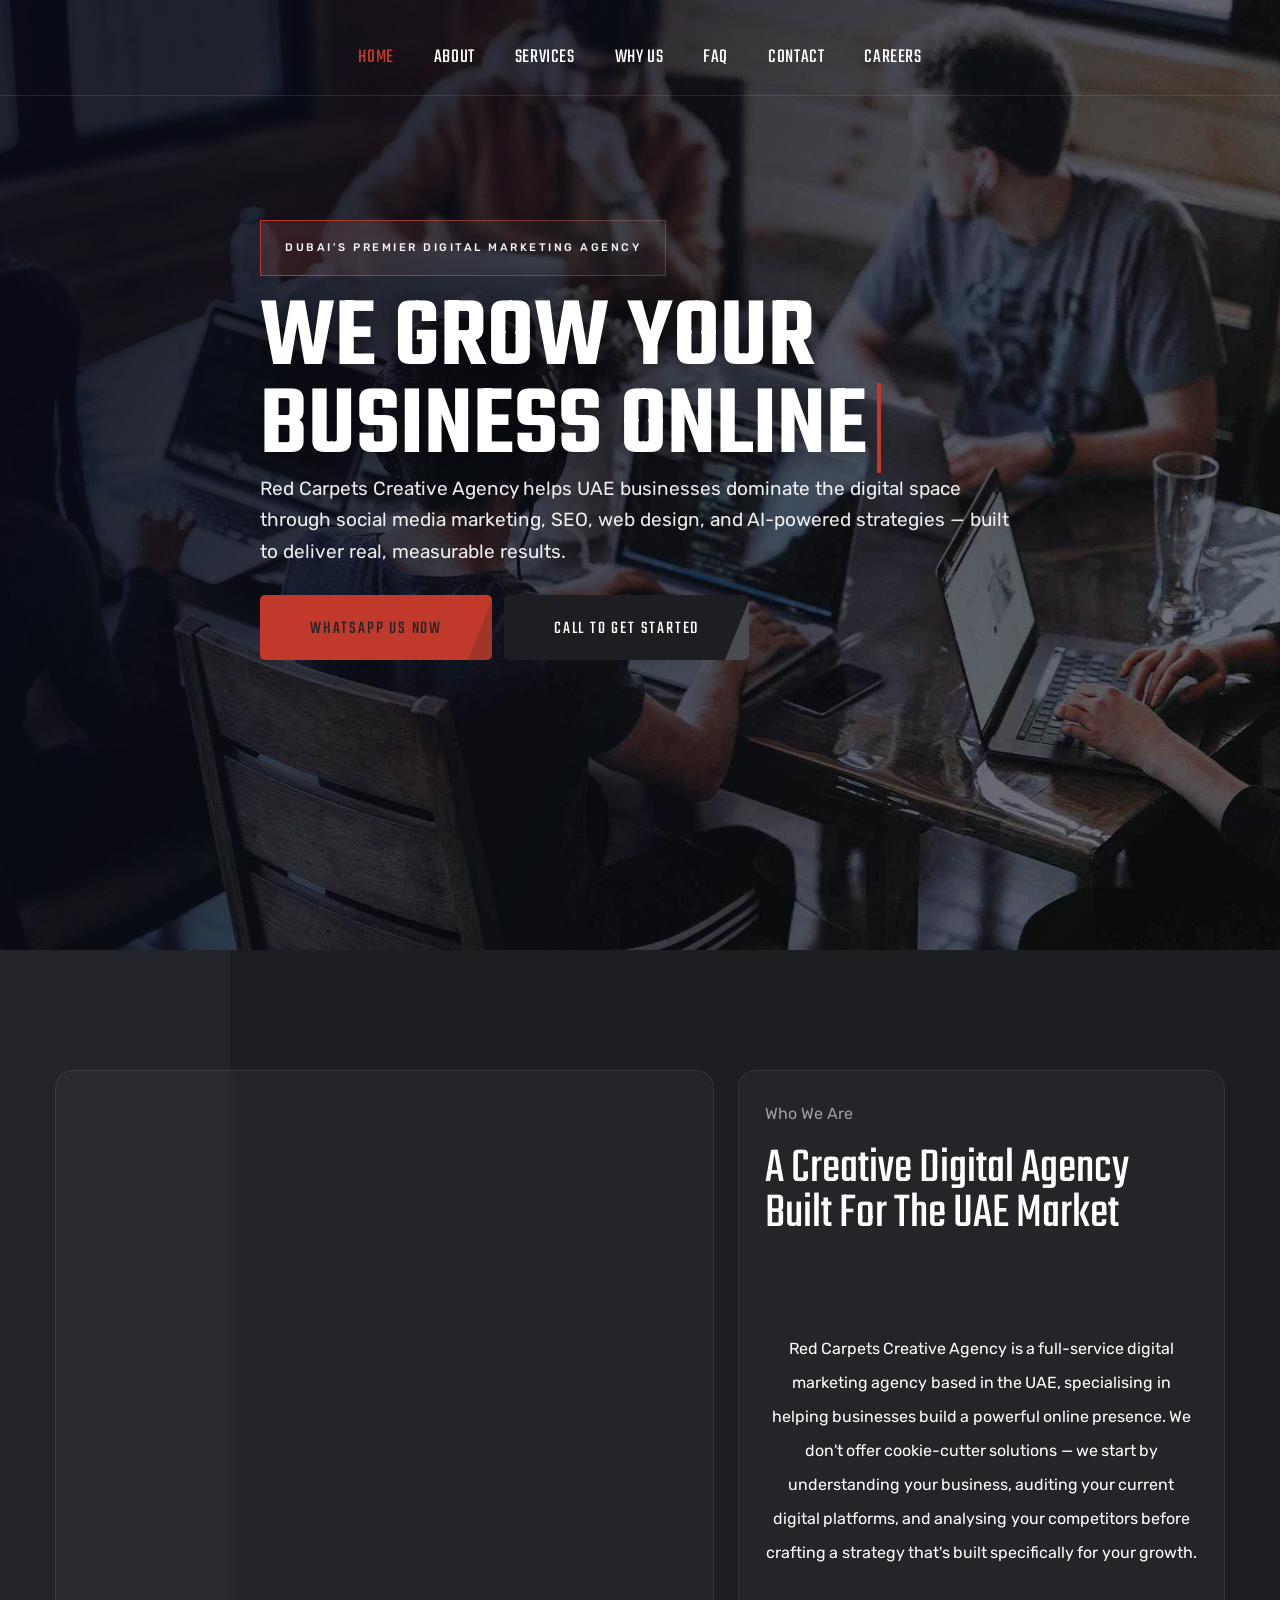
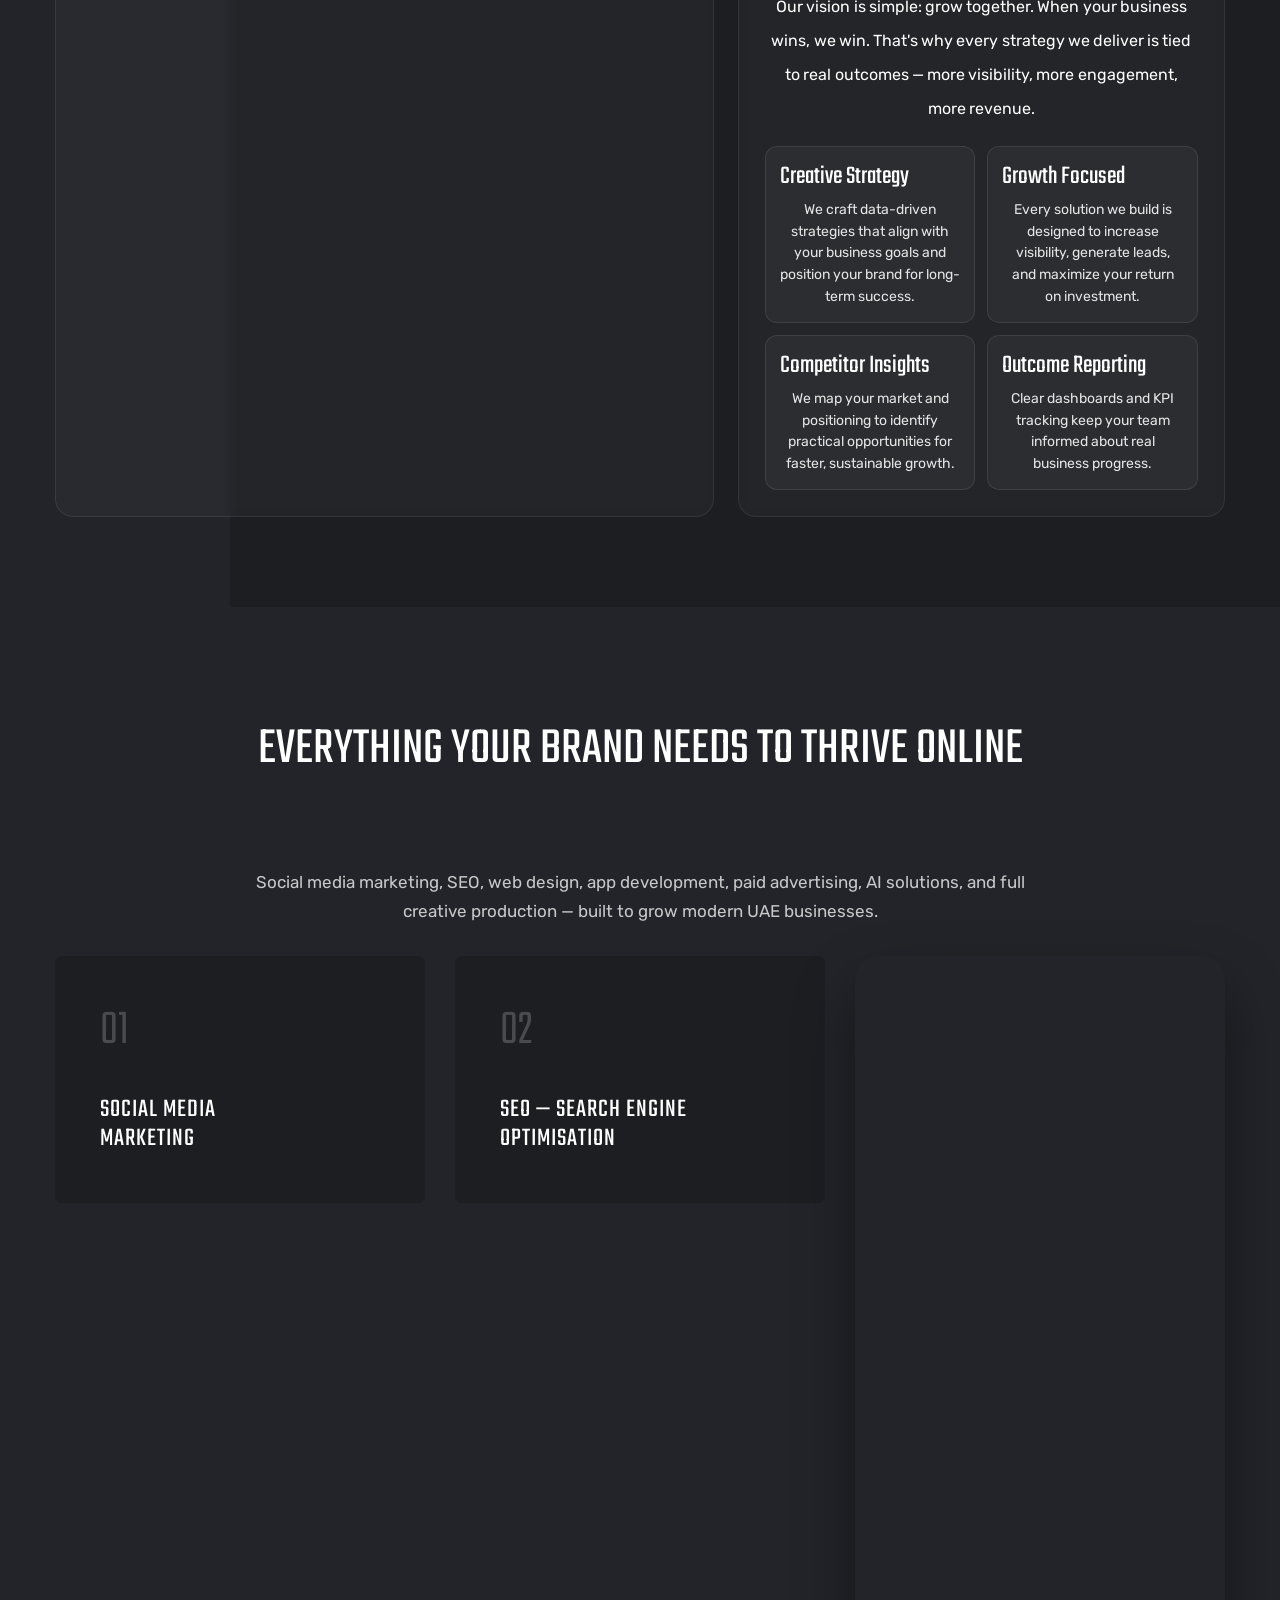
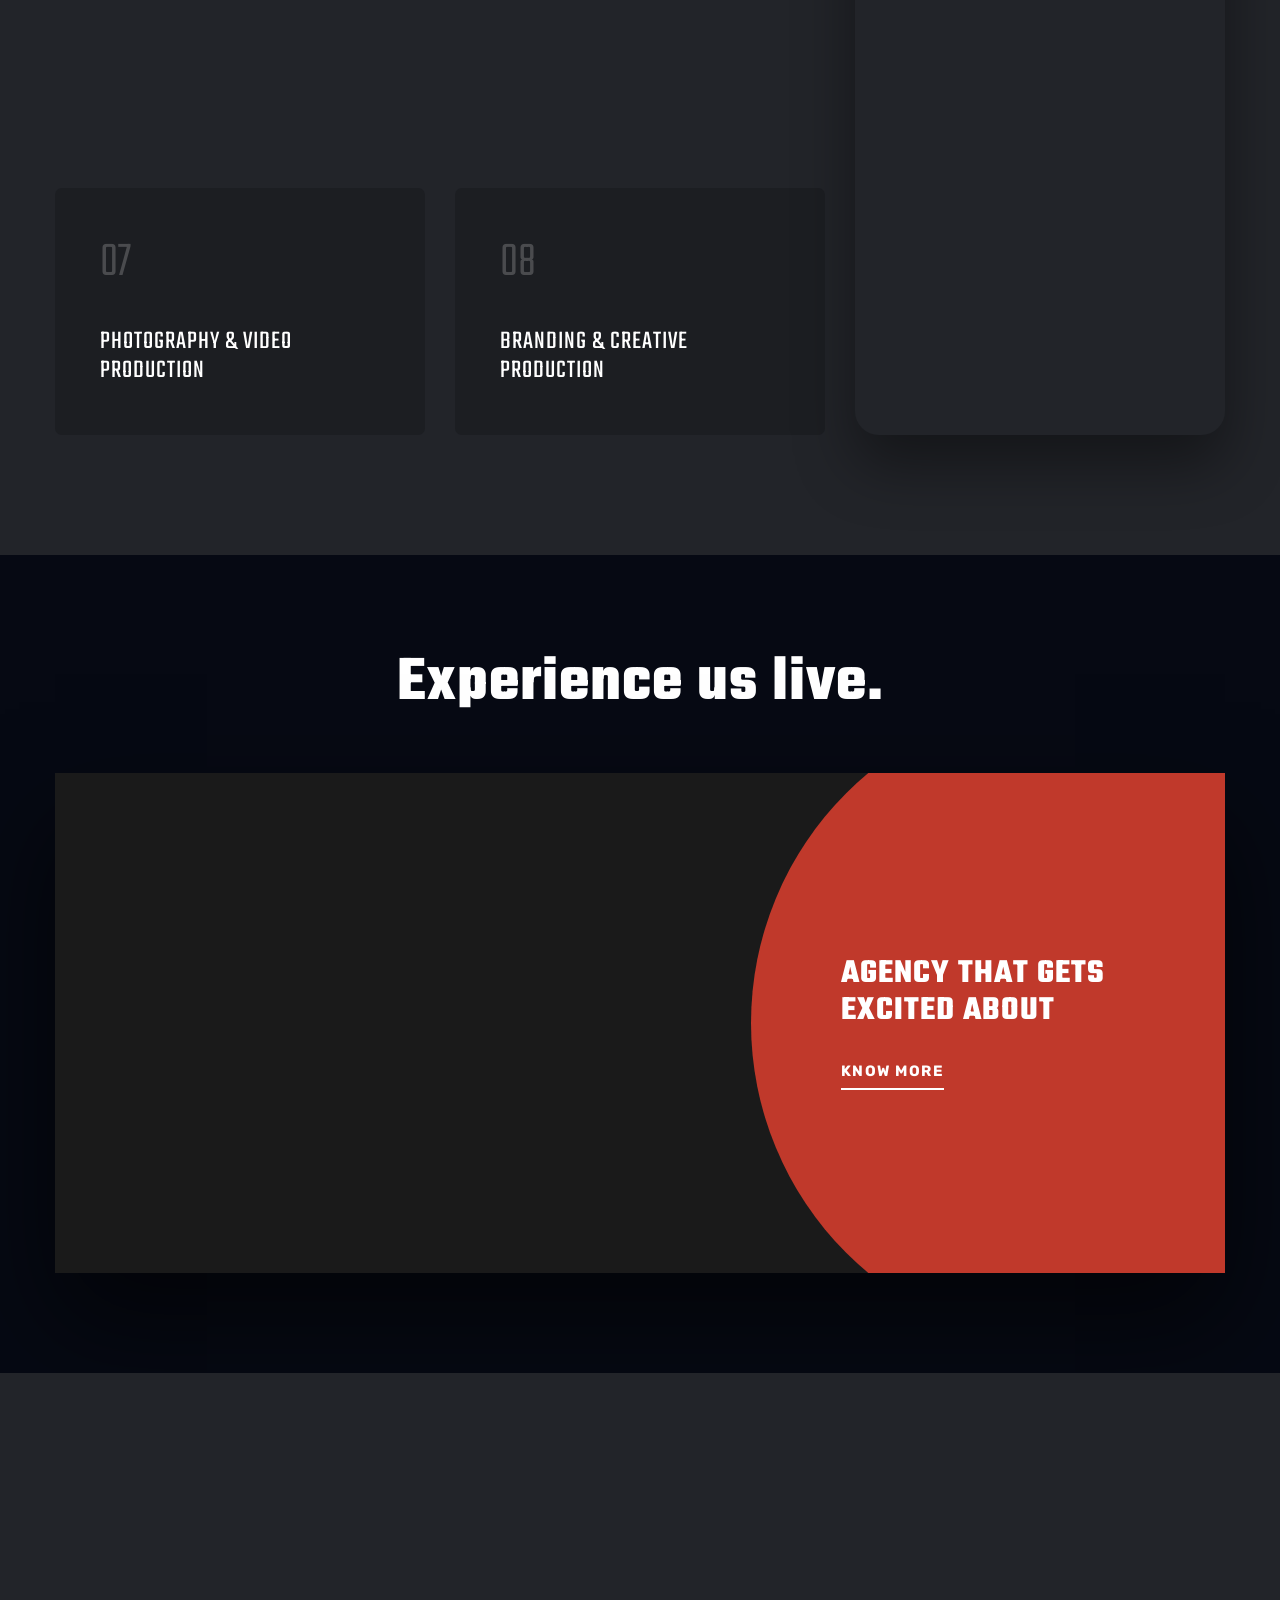
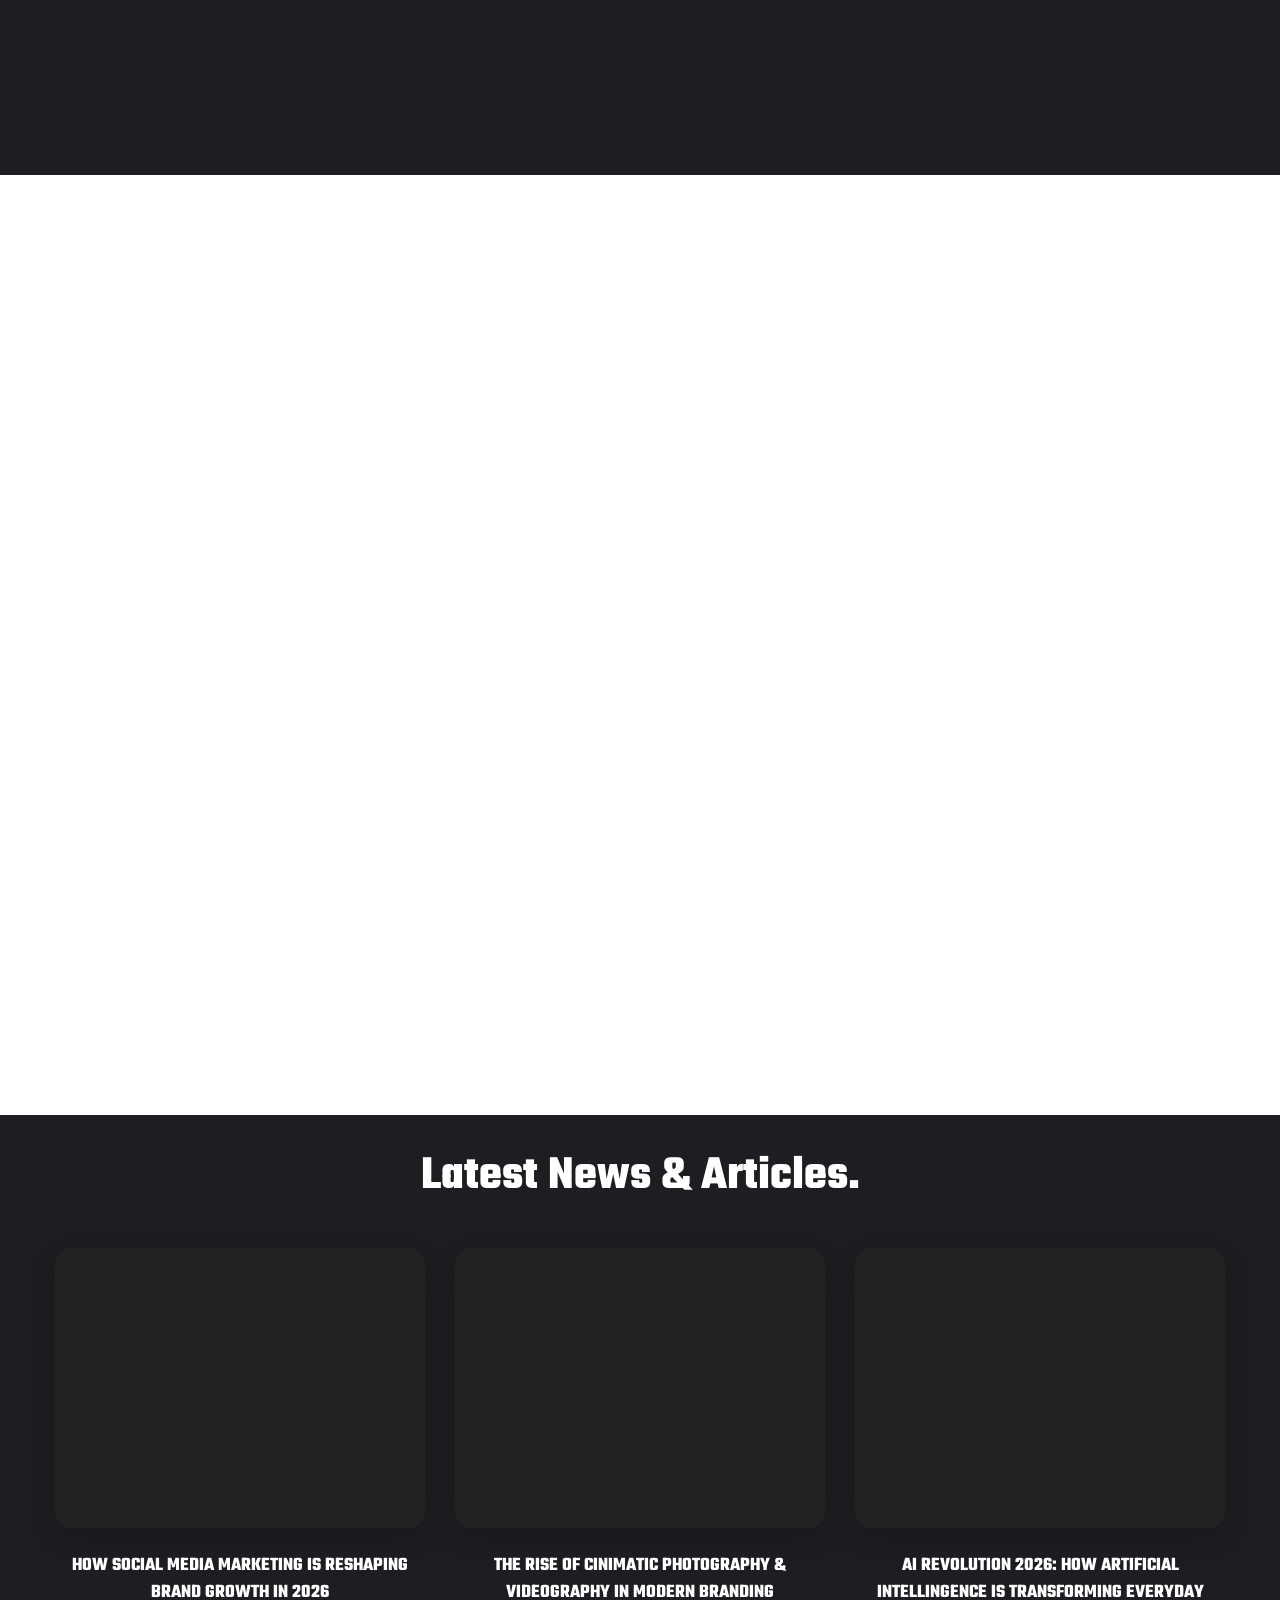
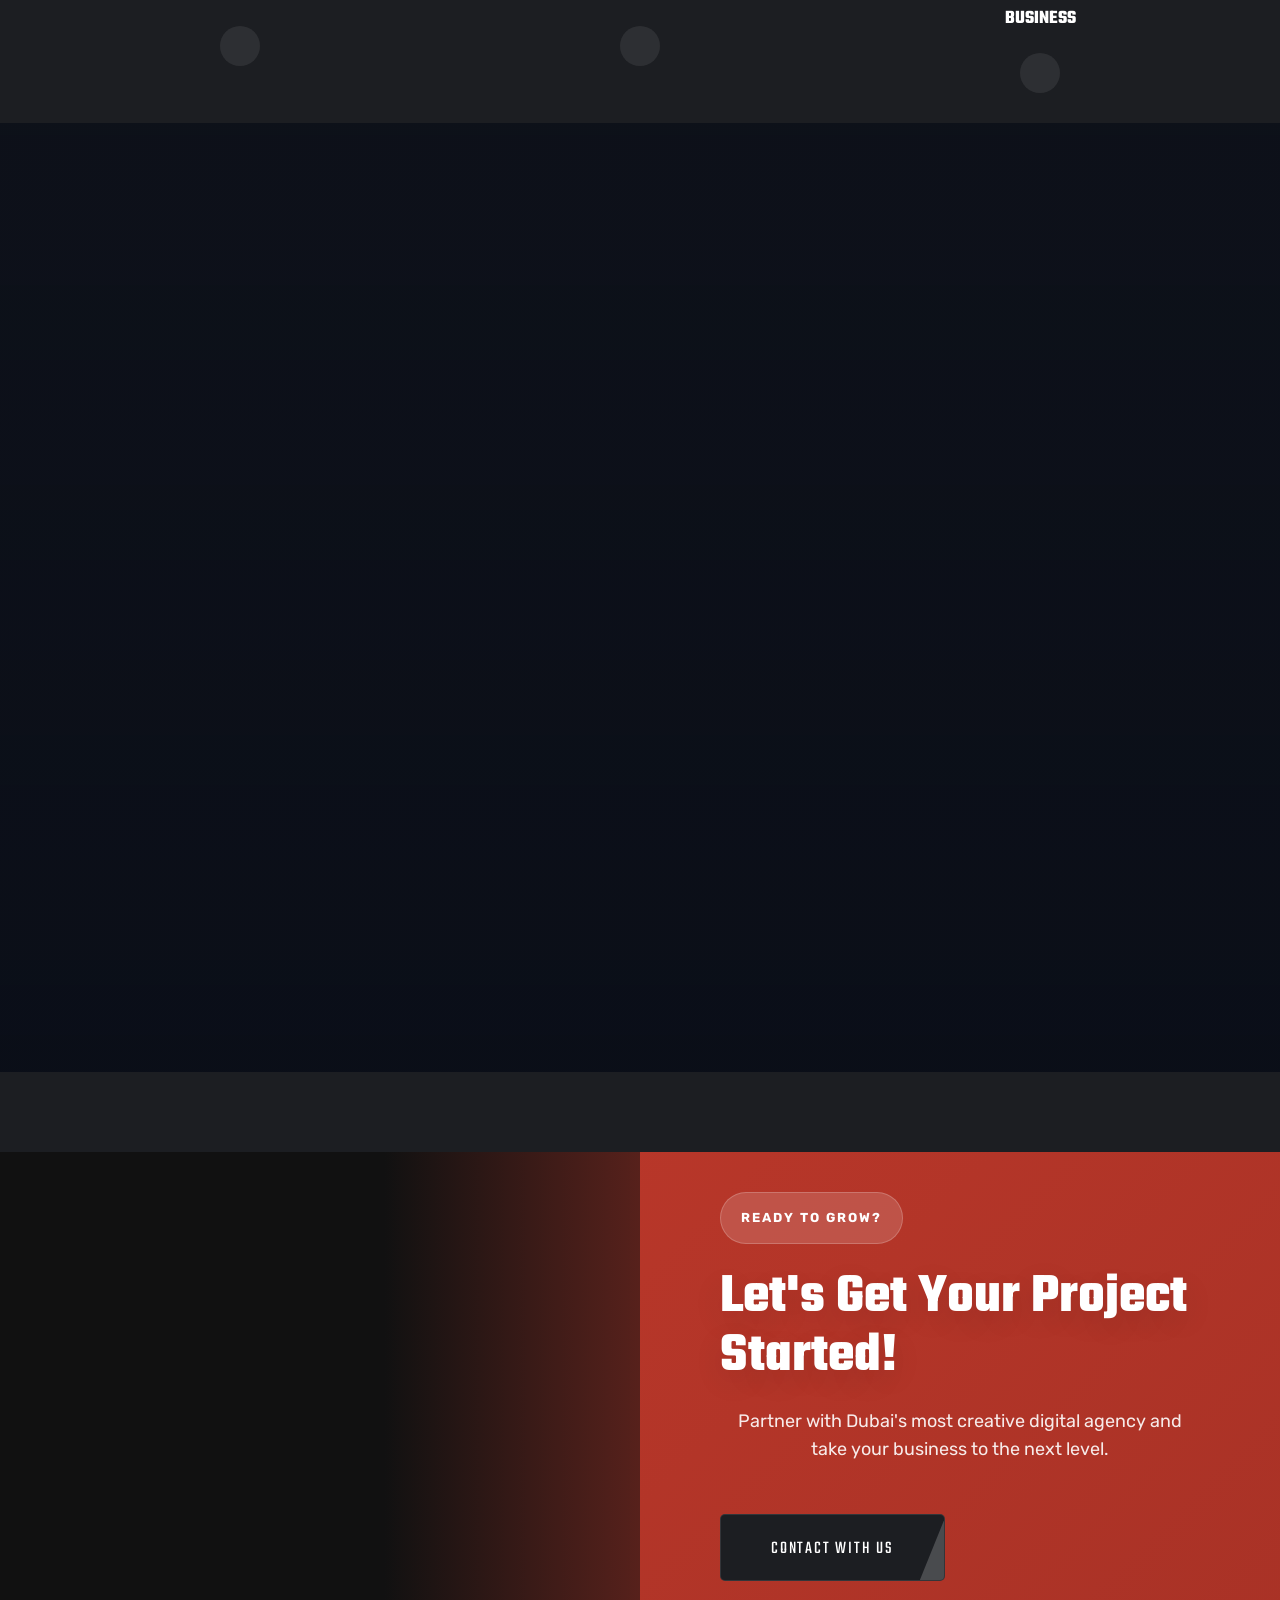
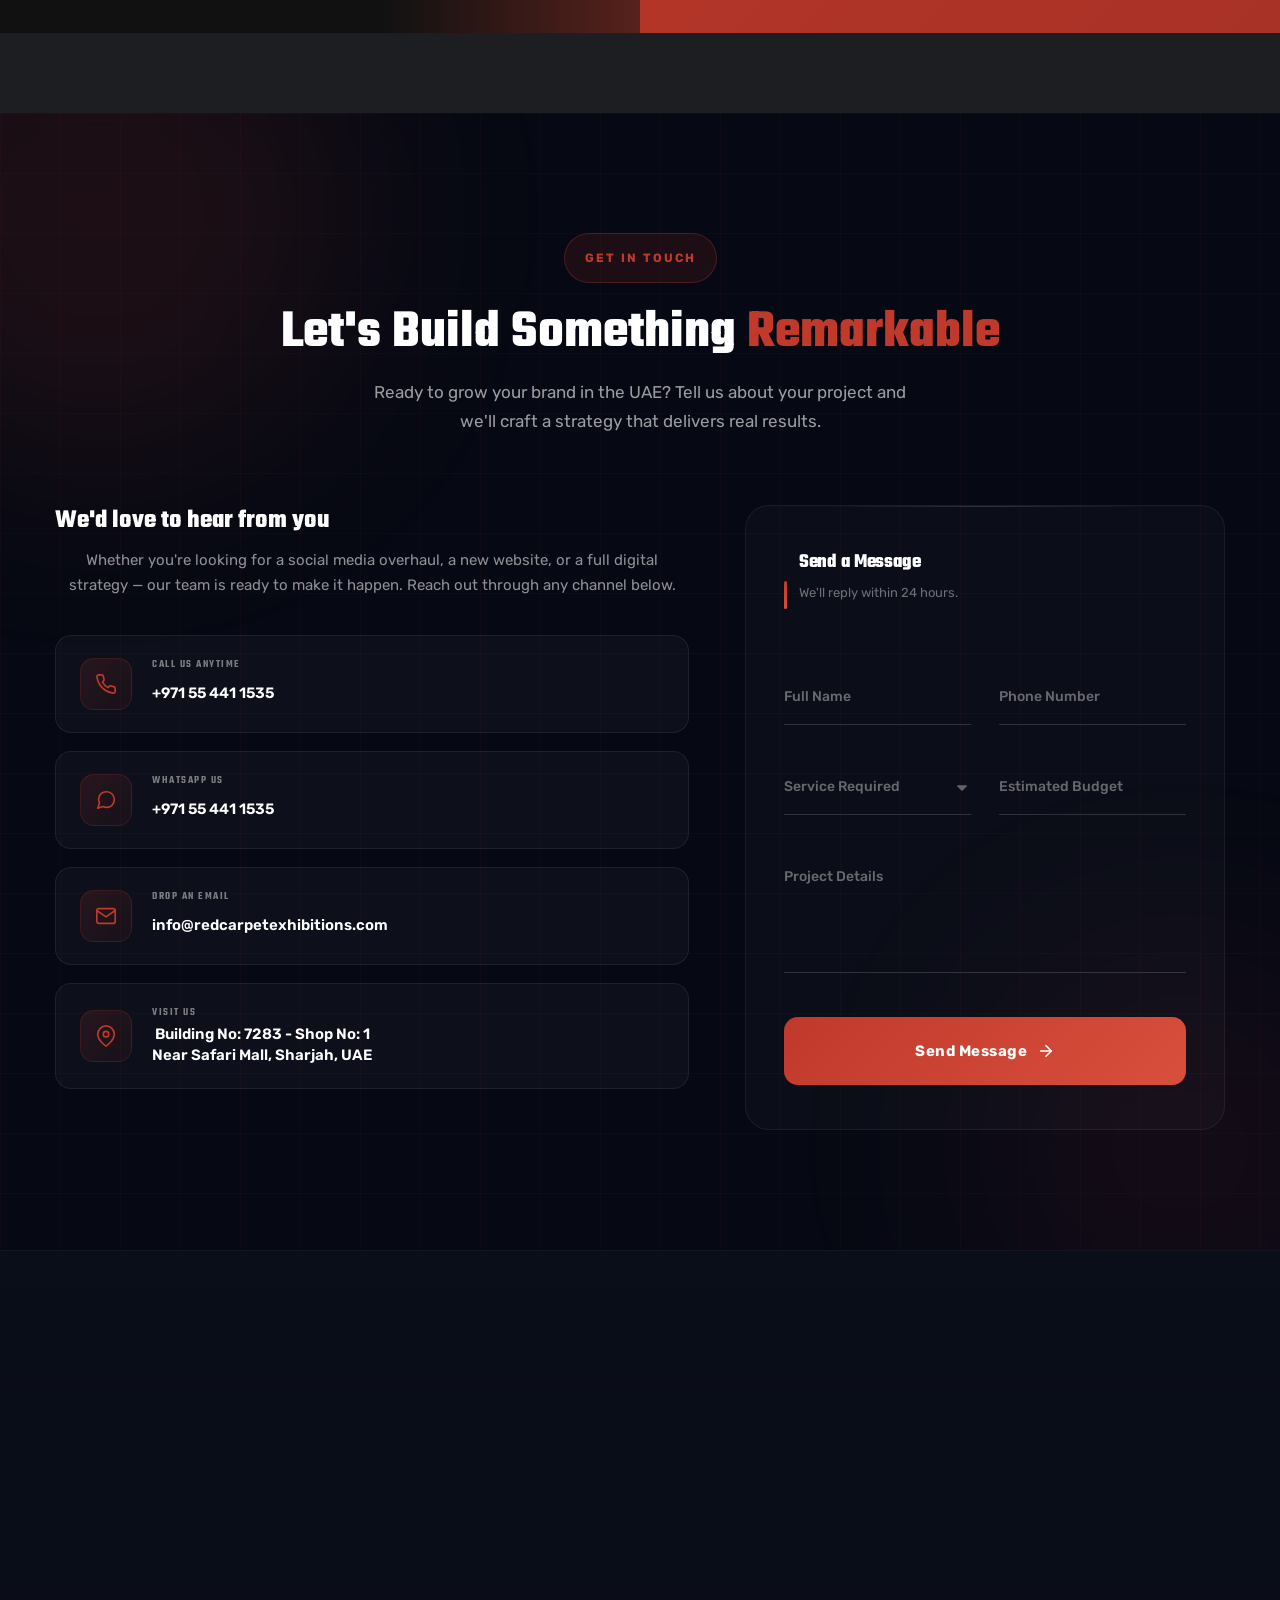
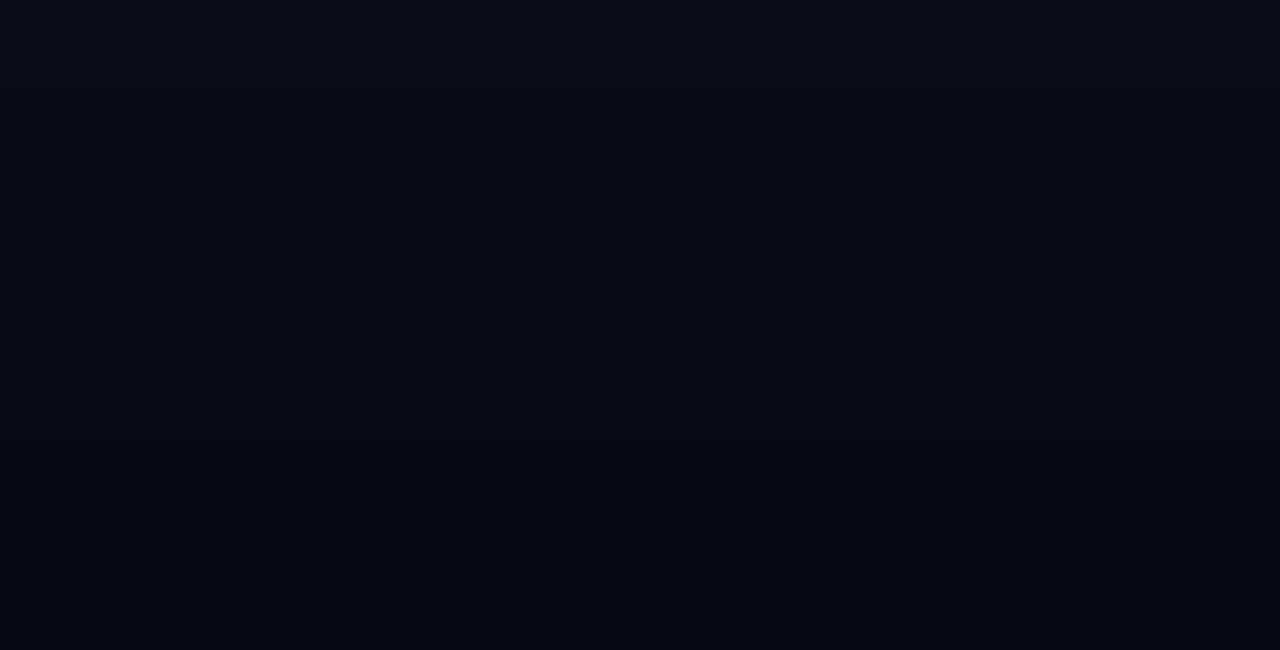
==== commit f0bc7ac4: "Add files via upload" ====
--- a/index.html
+++ b/index.html
@@ -683,7 +683,7 @@
 
         .experience-main-img {
             width: 100%;
-            height: auto;
+            height: 500px;
             display: block;
             min-height: 480px;
             object-fit: cover;
@@ -718,7 +718,7 @@
 
         .exp-circle-content h3 {
             color: #fff;
-            font-size: 48px;
+            font-size: 34px;
             font-weight: 800;
             line-height: 1.1;
             margin-bottom: 25px;
@@ -2079,12 +2079,12 @@
 
         /* â€” Logo responsive â€” */
         #thm-logo {
-            max-width: 130px;
+            width: 180px;
             height: auto !important;
         }
 
         #fLogo {
-            max-width: 120px;
+            width: 200px;
             height: auto !important;
         }
 
@@ -3661,7 +3661,7 @@
 
                         </div>
                         <div class="lower-content">
-                            <h3><a href="#">Top Trends of Digital<br>Marketing 2026</a></h3>
+                            <h3><a href="#">How Social Media Marketing is Reshaping Brand Growth in 2026</a></h3>
                             <div class="deco-dot"></div>
                         </div>
                     </div>
@@ -3675,7 +3675,7 @@
 
                         </div>
                         <div class="lower-content">
-                            <h3><a href="#">Creating a Digital Ecosystem<br>to scale your business</a></h3>
+                            <h3><a href="#">The Rise of Cinimatic Photography & Videography In Modern Branding</a></h3>
                             <div class="deco-dot"></div>
                         </div>
                     </div>
@@ -3689,7 +3689,7 @@
 
                         </div>
                         <div class="lower-content">
-                            <h3><a href="#">Top 100 Digital Marketing<br>Services in Dubai</a></h3>
+                            <h3><a href="#">AI Revolution 2026: How Artificial Intellingence Is Transforming Everyday Business</a></h3>
                             <div class="deco-dot"></div>
                         </div>
                     </div>
--- a/css/bootstrap2.css
+++ b/css/bootstrap2.css
@@ -0,0 +1,6 @@
+@charset "UTF-8";/*!
+ * Bootstrap v5.0.1 (https://getbootstrap.com/)
+ * Copyright 2011-2021 The Bootstrap Authors
+ * Copyright 2011-2021 Twitter, Inc.
+ * Licensed under MIT (https://github.com/twbs/bootstrap/blob/main/LICENSE)
+ */:root{--bs-blue:#0d6efd;--bs-indigo:#6610f2;--bs-purple:#6f42c1;--bs-pink:#d63384;--bs-red:#dc3545;--bs-orange:#fd7e14;--bs-yellow:#ffc107;--bs-green:#198754;--bs-teal:#20c997;--bs-cyan:#0dcaf0;--bs-white:#fff;--bs-gray:#6c757d;--bs-gray-dark:#343a40;--bs-primary:#0d6efd;--bs-secondary:#6c757d;--bs-success:#198754;--bs-info:#0dcaf0;--bs-warning:#ffc107;--bs-danger:#dc3545;--bs-light:#f8f9fa;--bs-dark:#212529;--bs-font-sans-serif:system-ui,-apple-system,"Segoe UI",Roboto,"Helvetica Neue",Arial,"Noto Sans","Liberation Sans",sans-serif,"Apple Color Emoji","Segoe UI Emoji","Segoe UI Symbol","Noto Color Emoji";--bs-font-monospace:SFMono-Regular,Menlo,Monaco,Consolas,"Liberation Mono","Courier New",monospace;--bs-gradient:linear-gradient(180deg, rgba(255, 255, 255, 0.15), rgba(255, 255, 255, 0))}*,::after,::before{box-sizing:border-box}@media (prefers-reduced-motion:no-preference){:root{scroll-behavior:smooth}}body{margin:0;font-family:var(--bs-font-sans-serif);font-size:1rem;font-weight:400;line-height:1.5;color:#212529;background-color:#fff;-webkit-text-size-adjust:100%;-webkit-tap-highlight-color:transparent}.h1,.h2,.h3,.h4,.h5,.h6,h1,h2,h3,h4,h5,h6{margin-top:0;margin-bottom:.5rem;font-weight:500;line-height:1.2}.h1,h1{font-size:calc(1.375rem + 1.5vw)}@media (min-width:1200px){.h1,h1{font-size:2.5rem}}.h2,h2{font-size:calc(1.325rem + .9vw)}@media (min-width:1200px){.h2,h2{font-size:2rem}}.h3,h3{font-size:calc(1.3rem + .6vw)}@media (min-width:1200px){.h3,h3{font-size:1.75rem}}.h4,h4{font-size:calc(1.275rem + .3vw)}@media (min-width:1200px){.h4,h4{font-size:1.5rem}}.h5,h5{font-size:1.25rem}.h6,h6{font-size:1rem}p{margin-top:0;margin-bottom:1rem}address{margin-bottom:1rem;font-style:normal;line-height:inherit}ul{padding-left:2rem}ul{margin-top:0;margin-bottom:1rem}ul ul{margin-bottom:0}strong{font-weight:bolder}sub,sup{position:relative;font-size:.75em;line-height:0;vertical-align:baseline}sub{bottom:-.25em}sup{top:-.5em}a{color:#0d6efd;text-decoration:underline}a:hover{color:#0a58ca}a:not([href]):not([class]),a:not([href]):not([class]):hover{color:inherit;text-decoration:none}code{font-family:var(--bs-font-monospace);font-size:1em;direction:ltr;unicode-bidi:bidi-override}code{font-size:.875em;color:#d63384;word-wrap:break-word}a>code{color:inherit}figure{margin:0 0 1rem}img{vertical-align:middle}th{text-align:inherit;text-align:-webkit-match-parent}th{border-color:inherit;border-style:solid;border-width:0}button{border-radius:0}button:focus:not(:focus-visible){outline:0}button,input{margin:0;font-family:inherit;font-size:inherit;line-height:inherit}button{text-transform:none}[role=button]{cursor:pointer}[list]::-webkit-calendar-picker-indicator{display:none}[type=button],[type=reset],[type=submit],button{-webkit-appearance:button}[type=button]:not(:disabled),[type=reset]:not(:disabled),[type=submit]:not(:disabled),button:not(:disabled){cursor:pointer}::-moz-focus-inner{padding:0;border-style:none}::-webkit-datetime-edit-day-field,::-webkit-datetime-edit-fields-wrapper,::-webkit-datetime-edit-hour-field,::-webkit-datetime-edit-minute,::-webkit-datetime-edit-month-field,::-webkit-datetime-edit-text,::-webkit-datetime-edit-year-field{padding:0}::-webkit-inner-spin-button{height:auto}[type=search]{outline-offset:-2px;-webkit-appearance:textfield}::-webkit-search-decoration{-webkit-appearance:none}::-webkit-color-swatch-wrapper{padding:0}::file-selector-button{font:inherit}::-webkit-file-upload-button{font:inherit;-webkit-appearance:button}iframe{border:0}progress{vertical-align:baseline}[hidden]{display:none!important}.lead{font-size:1.25rem;font-weight:300}.display-1{font-size:calc(1.625rem + 4.5vw);font-weight:300;line-height:1.2}@media (min-width:1200px){.display-1{font-size:5rem}}.display-2{font-size:calc(1.575rem + 3.9vw);font-weight:300;line-height:1.2}@media (min-width:1200px){.display-2{font-size:4.5rem}}.display-3{font-size:calc(1.525rem + 3.3vw);font-weight:300;line-height:1.2}@media (min-width:1200px){.display-3{font-size:4rem}}.display-4{font-size:calc(1.475rem + 2.7vw);font-weight:300;line-height:1.2}@media (min-width:1200px){.display-4{font-size:3.5rem}}.display-5{font-size:calc(1.425rem + 2.1vw);font-weight:300;line-height:1.2}@media (min-width:1200px){.display-5{font-size:3rem}}.display-6{font-size:calc(1.375rem + 1.5vw);font-weight:300;line-height:1.2}@media (min-width:1200px){.display-6{font-size:2.5rem}}.figure{display:inline-block}.figure-img{margin-bottom:.5rem;line-height:1}.container,.container-lg,.container-md,.container-sm,.container-xl{width:100%;padding-right:var(--bs-gutter-x,.75rem);padding-left:var(--bs-gutter-x,.75rem);margin-right:auto;margin-left:auto}@media (min-width:576px){.container,.container-sm{max-width:540px}}@media (min-width:768px){.container,.container-md,.container-sm{max-width:720px}}@media (min-width:992px){.container,.container-lg,.container-md,.container-sm{max-width:960px}}@media (min-width:1200px){.container,.container-lg,.container-md,.container-sm,.container-xl{max-width:1140px}}@media (min-width:1400px){.container,.container-lg,.container-md,.container-sm,.container-xl{max-width:1320px}}.row{--bs-gutter-x:1.5rem;--bs-gutter-y:0;display:flex;flex-wrap:wrap;margin-top:calc(var(--bs-gutter-y) * -1);margin-right:calc(var(--bs-gutter-x)/ -2);margin-left:calc(var(--bs-gutter-x)/ -2)}.row>*{flex-shrink:0;width:100%;max-width:100%;padding-right:calc(var(--bs-gutter-x)/ 2);padding-left:calc(var(--bs-gutter-x)/ 2);margin-top:var(--bs-gutter-y)}.col{flex:1 0 0%}.col-auto{flex:0 0 auto;width:auto}.col-1{flex:0 0 auto;width:8.3333333333%}.col-2{flex:0 0 auto;width:16.6666666667%}.col-3{flex:0 0 auto;width:25%}.col-4{flex:0 0 auto;width:33.3333333333%}.col-5{flex:0 0 auto;width:41.6666666667%}.col-6{flex:0 0 auto;width:50%}.col-7{flex:0 0 auto;width:58.3333333333%}.col-8{flex:0 0 auto;width:66.6666666667%}.col-9{flex:0 0 auto;width:75%}.col-10{flex:0 0 auto;width:83.3333333333%}.col-11{flex:0 0 auto;width:91.6666666667%}.col-12{flex:0 0 auto;width:100%}.g-0{--bs-gutter-x:0}.g-0{--bs-gutter-y:0}.g-1{--bs-gutter-x:0.25rem}.g-1{--bs-gutter-y:0.25rem}.g-2{--bs-gutter-x:0.5rem}.g-2{--bs-gutter-y:0.5rem}.g-3{--bs-gutter-x:1rem}.g-3{--bs-gutter-y:1rem}.g-4{--bs-gutter-x:1.5rem}.g-4{--bs-gutter-y:1.5rem}.g-5{--bs-gutter-x:3rem}.g-5{--bs-gutter-y:3rem}@media (min-width:576px){.col-sm{flex:1 0 0%}.col-sm-auto{flex:0 0 auto;width:auto}.col-sm-1{flex:0 0 auto;width:8.3333333333%}.col-sm-2{flex:0 0 auto;width:16.6666666667%}.col-sm-3{flex:0 0 auto;width:25%}.col-sm-4{flex:0 0 auto;width:33.3333333333%}.col-sm-5{flex:0 0 auto;width:41.6666666667%}.col-sm-6{flex:0 0 auto;width:50%}.col-sm-7{flex:0 0 auto;width:58.3333333333%}.col-sm-8{flex:0 0 auto;width:66.6666666667%}.col-sm-9{flex:0 0 auto;width:75%}.col-sm-10{flex:0 0 auto;width:83.3333333333%}.col-sm-11{flex:0 0 auto;width:91.6666666667%}.col-sm-12{flex:0 0 auto;width:100%}.g-sm-0{--bs-gutter-x:0}.g-sm-0{--bs-gutter-y:0}.g-sm-1{--bs-gutter-x:0.25rem}.g-sm-1{--bs-gutter-y:0.25rem}.g-sm-2{--bs-gutter-x:0.5rem}.g-sm-2{--bs-gutter-y:0.5rem}.g-sm-3{--bs-gutter-x:1rem}.g-sm-3{--bs-gutter-y:1rem}.g-sm-4{--bs-gutter-x:1.5rem}.g-sm-4{--bs-gutter-y:1.5rem}.g-sm-5{--bs-gutter-x:3rem}.g-sm-5{--bs-gutter-y:3rem}}@media (min-width:768px){.col-md{flex:1 0 0%}.col-md-auto{flex:0 0 auto;width:auto}.col-md-1{flex:0 0 auto;width:8.3333333333%}.col-md-2{flex:0 0 auto;width:16.6666666667%}.col-md-3{flex:0 0 auto;width:25%}.col-md-4{flex:0 0 auto;width:33.3333333333%}.col-md-5{flex:0 0 auto;width:41.6666666667%}.col-md-6{flex:0 0 auto;width:50%}.col-md-7{flex:0 0 auto;width:58.3333333333%}.col-md-8{flex:0 0 auto;width:66.6666666667%}.col-md-9{flex:0 0 auto;width:75%}.col-md-10{flex:0 0 auto;width:83.3333333333%}.col-md-11{flex:0 0 auto;width:91.6666666667%}.col-md-12{flex:0 0 auto;width:100%}.g-md-0{--bs-gutter-x:0}.g-md-0{--bs-gutter-y:0}.g-md-1{--bs-gutter-x:0.25rem}.g-md-1{--bs-gutter-y:0.25rem}.g-md-2{--bs-gutter-x:0.5rem}.g-md-2{--bs-gutter-y:0.5rem}.g-md-3{--bs-gutter-x:1rem}.g-md-3{--bs-gutter-y:1rem}.g-md-4{--bs-gutter-x:1.5rem}.g-md-4{--bs-gutter-y:1.5rem}.g-md-5{--bs-gutter-x:3rem}.g-md-5{--bs-gutter-y:3rem}}@media (min-width:992px){.col-lg{flex:1 0 0%}.col-lg-auto{flex:0 0 auto;width:auto}.col-lg-1{flex:0 0 auto;width:8.3333333333%}.col-lg-2{flex:0 0 auto;width:16.6666666667%}.col-lg-3{flex:0 0 auto;width:25%}.col-lg-4{flex:0 0 auto;width:33.3333333333%}.col-lg-5{flex:0 0 auto;width:41.6666666667%}.col-lg-6{flex:0 0 auto;width:50%}.col-lg-7{flex:0 0 auto;width:58.3333333333%}.col-lg-8{flex:0 0 auto;width:66.6666666667%}.col-lg-9{flex:0 0 auto;width:75%}.col-lg-10{flex:0 0 auto;width:83.3333333333%}.col-lg-11{flex:0 0 auto;width:91.6666666667%}.col-lg-12{flex:0 0 auto;width:100%}.g-lg-0{--bs-gutter-x:0}.g-lg-0{--bs-gutter-y:0}.g-lg-1{--bs-gutter-x:0.25rem}.g-lg-1{--bs-gutter-y:0.25rem}.g-lg-2{--bs-gutter-x:0.5rem}.g-lg-2{--bs-gutter-y:0.5rem}.g-lg-3{--bs-gutter-x:1rem}.g-lg-3{--bs-gutter-y:1rem}.g-lg-4{--bs-gutter-x:1.5rem}.g-lg-4{--bs-gutter-y:1.5rem}.g-lg-5{--bs-gutter-x:3rem}.g-lg-5{--bs-gutter-y:3rem}}@media (min-width:1200px){.col-xl{flex:1 0 0%}.col-xl-auto{flex:0 0 auto;width:auto}.col-xl-1{flex:0 0 auto;width:8.3333333333%}.col-xl-2{flex:0 0 auto;width:16.6666666667%}.col-xl-3{flex:0 0 auto;width:25%}.col-xl-4{flex:0 0 auto;width:33.3333333333%}.col-xl-5{flex:0 0 auto;width:41.6666666667%}.col-xl-6{flex:0 0 auto;width:50%}.col-xl-7{flex:0 0 auto;width:58.3333333333%}.col-xl-8{flex:0 0 auto;width:66.6666666667%}.col-xl-9{flex:0 0 auto;width:75%}.col-xl-10{flex:0 0 auto;width:83.3333333333%}.col-xl-11{flex:0 0 auto;width:91.6666666667%}.col-xl-12{flex:0 0 auto;width:100%}.g-xl-0{--bs-gutter-x:0}.g-xl-0{--bs-gutter-y:0}.g-xl-1{--bs-gutter-x:0.25rem}.g-xl-1{--bs-gutter-y:0.25rem}.g-xl-2{--bs-gutter-x:0.5rem}.g-xl-2{--bs-gutter-y:0.5rem}.g-xl-3{--bs-gutter-x:1rem}.g-xl-3{--bs-gutter-y:1rem}.g-xl-4{--bs-gutter-x:1.5rem}.g-xl-4{--bs-gutter-y:1.5rem}.g-xl-5{--bs-gutter-x:3rem}.g-xl-5{--bs-gutter-y:3rem}}.form-text{margin-top:.25rem;font-size:.875em;color:#6c757d}.input-group{position:relative;display:flex;flex-wrap:wrap;align-items:stretch;width:100%}.input-group .btn{position:relative;z-index:2}.input-group .btn:focus{z-index:3}.input-group-text{display:flex;align-items:center;padding:.375rem .75rem;font-size:1rem;font-weight:400;line-height:1.5;color:#212529;text-align:center;white-space:nowrap;background-color:#e9ecef;border:1px solid #ced4da;border-radius:.25rem}.input-group-lg>.btn,.input-group-lg>.input-group-text{padding:.5rem 1rem;font-size:1.25rem;border-radius:.3rem}.input-group-sm>.btn,.input-group-sm>.input-group-text{padding:.25rem .5rem;font-size:.875rem;border-radius:.2rem}.input-group:not(.has-validation)>.dropdown-toggle:nth-last-child(n+3),.input-group:not(.has-validation)>:not(:last-child):not(.dropdown-toggle):not(.dropdown-menu){border-top-right-radius:0;border-bottom-right-radius:0}.input-group>:not(:first-child):not(.dropdown-menu):not(.valid-tooltip):not(.valid-feedback):not(.invalid-tooltip):not(.invalid-feedback){margin-left:-1px;border-top-left-radius:0;border-bottom-left-radius:0}.btn{display:inline-block;font-weight:400;line-height:1.5;color:#212529;text-align:center;text-decoration:none;vertical-align:middle;cursor:pointer;-webkit-user-select:none;-moz-user-select:none;user-select:none;background-color:transparent;border:1px solid transparent;padding:.375rem .75rem;font-size:1rem;border-radius:.25rem;transition:color .15s ease-in-out,background-color .15s ease-in-out,border-color .15s ease-in-out,box-shadow .15s ease-in-out}@media (prefers-reduced-motion:reduce){.btn{transition:none}}.btn:hover{color:#212529}.btn:focus{outline:0;box-shadow:0 0 0 .25rem rgba(13,110,253,.25)}.btn:disabled{pointer-events:none;opacity:.65}.btn-success{color:#fff;background-color:#198754;border-color:#198754}.btn-success:hover{color:#fff;background-color:#157347;border-color:#146c43}.btn-success:focus{color:#fff;background-color:#157347;border-color:#146c43;box-shadow:0 0 0 .25rem rgba(60,153,110,.5)}.btn-success.active,.btn-success:active{color:#fff;background-color:#146c43;border-color:#13653f}.btn-success.active:focus,.btn-success:active:focus{box-shadow:0 0 0 .25rem rgba(60,153,110,.5)}.btn-success:disabled{color:#fff;background-color:#198754;border-color:#198754}.btn-info{color:#000;background-color:#0dcaf0;border-color:#0dcaf0}.btn-info:hover{color:#000;background-color:#31d2f2;border-color:#25cff2}.btn-info:focus{color:#000;background-color:#31d2f2;border-color:#25cff2;box-shadow:0 0 0 .25rem rgba(11,172,204,.5)}.btn-info.active,.btn-info:active{color:#000;background-color:#3dd5f3;border-color:#25cff2}.btn-info.active:focus,.btn-info:active:focus{box-shadow:0 0 0 .25rem rgba(11,172,204,.5)}.btn-info:disabled{color:#000;background-color:#0dcaf0;border-color:#0dcaf0}.btn-light{color:#000;background-color:#f8f9fa;border-color:#f8f9fa}.btn-light:hover{color:#000;background-color:#f9fafb;border-color:#f9fafb}.btn-light:focus{color:#000;background-color:#f9fafb;border-color:#f9fafb;box-shadow:0 0 0 .25rem rgba(211,212,213,.5)}.btn-light.active,.btn-light:active{color:#000;background-color:#f9fafb;border-color:#f9fafb}.btn-light.active:focus,.btn-light:active:focus{box-shadow:0 0 0 .25rem rgba(211,212,213,.5)}.btn-light:disabled{color:#000;background-color:#f8f9fa;border-color:#f8f9fa}.btn-dark{color:#fff;background-color:#212529;border-color:#212529}.btn-dark:hover{color:#fff;background-color:#1c1f23;border-color:#1a1e21}.btn-dark:focus{color:#fff;background-color:#1c1f23;border-color:#1a1e21;box-shadow:0 0 0 .25rem rgba(66,70,73,.5)}.btn-dark.active,.btn-dark:active{color:#fff;background-color:#1a1e21;border-color:#191c1f}.btn-dark.active:focus,.btn-dark:active:focus{box-shadow:0 0 0 .25rem rgba(66,70,73,.5)}.btn-dark:disabled{color:#fff;background-color:#212529;border-color:#212529}.btn-link{font-weight:400;color:#0d6efd;text-decoration:underline}.btn-link:hover{color:#0a58ca}.btn-link:disabled{color:#6c757d}.btn-group-lg>.btn,.btn-lg{padding:.5rem 1rem;font-size:1.25rem;border-radius:.3rem}.btn-group-sm>.btn,.btn-sm{padding:.25rem .5rem;font-size:.875rem;border-radius:.2rem}.collapse:not(.show){display:none}.dropdown{position:relative}.dropdown-menu{position:absolute;z-index:1000;display:none;min-width:10rem;padding:.5rem 0;margin:0;font-size:1rem;color:#212529;text-align:left;list-style:none;background-color:#fff;background-clip:padding-box;border:1px solid rgba(0,0,0,.15);border-radius:.25rem}.dropdown-menu[data-bs-popper]{top:100%;left:0;margin-top:.125rem}.dropdown-menu-end{--bs-position:end}.dropdown-menu-end[data-bs-popper]{right:0;left:auto}@media (min-width:576px){.dropdown-menu-sm-end{--bs-position:end}.dropdown-menu-sm-end[data-bs-popper]{right:0;left:auto}}@media (min-width:768px){.dropdown-menu-md-end{--bs-position:end}.dropdown-menu-md-end[data-bs-popper]{right:0;left:auto}}@media (min-width:992px){.dropdown-menu-lg-end{--bs-position:end}.dropdown-menu-lg-end[data-bs-popper]{right:0;left:auto}}@media (min-width:1200px){.dropdown-menu-xl-end{--bs-position:end}.dropdown-menu-xl-end[data-bs-popper]{right:0;left:auto}}.dropdown-item{display:block;width:100%;padding:.25rem 1rem;clear:both;font-weight:400;color:#212529;text-align:inherit;text-decoration:none;white-space:nowrap;background-color:transparent;border:0}.dropdown-item:focus,.dropdown-item:hover{color:#1e2125;background-color:#e9ecef}.dropdown-item.active,.dropdown-item:active{color:#fff;text-decoration:none;background-color:#0d6efd}.dropdown-item:disabled{color:#adb5bd;pointer-events:none;background-color:transparent}.dropdown-menu.show{display:block}.dropdown-header{display:block;padding:.5rem 1rem;margin-bottom:0;font-size:.875rem;color:#6c757d;white-space:nowrap}.dropdown-item-text{display:block;padding:.25rem 1rem;color:#212529}.dropdown-menu-dark{color:#dee2e6;background-color:#343a40;border-color:rgba(0,0,0,.15)}.dropdown-menu-dark .dropdown-item{color:#dee2e6}.dropdown-menu-dark .dropdown-item:focus,.dropdown-menu-dark .dropdown-item:hover{color:#fff;background-color:rgba(255,255,255,.15)}.dropdown-menu-dark .dropdown-item.active,.dropdown-menu-dark .dropdown-item:active{color:#fff;background-color:#0d6efd}.dropdown-menu-dark .dropdown-item:disabled{color:#adb5bd}.dropdown-menu-dark .dropdown-item-text{color:#dee2e6}.dropdown-menu-dark .dropdown-header{color:#adb5bd}.btn-group{position:relative;display:inline-flex;vertical-align:middle}.btn-group>.btn{position:relative;flex:1 1 auto}.btn-group>.btn.active,.btn-group>.btn:active,.btn-group>.btn:focus,.btn-group>.btn:hover{z-index:1}.btn-group>.btn-group:not(:first-child),.btn-group>.btn:not(:first-child){margin-left:-1px}.btn-group>.btn-group:not(:last-child)>.btn,.btn-group>.btn:not(:last-child):not(.dropdown-toggle){border-top-right-radius:0;border-bottom-right-radius:0}.btn-group>.btn-group:not(:first-child)>.btn,.btn-group>.btn:nth-child(n+3),.btn-group>:not(.btn-check)+.btn{border-top-left-radius:0;border-bottom-left-radius:0}.nav{display:flex;flex-wrap:wrap;padding-left:0;margin-bottom:0;list-style:none}.nav-link{display:block;padding:.5rem 1rem;color:#0d6efd;text-decoration:none;transition:color .15s ease-in-out,background-color .15s ease-in-out,border-color .15s ease-in-out}@media (prefers-reduced-motion:reduce){.nav-link{transition:none}}.nav-link:focus,.nav-link:hover{color:#0a58ca}.nav-tabs{border-bottom:1px solid #dee2e6}.nav-tabs .nav-link{margin-bottom:-1px;background:0 0;border:1px solid transparent;border-top-left-radius:.25rem;border-top-right-radius:.25rem}.nav-tabs .nav-link:focus,.nav-tabs .nav-link:hover{border-color:#e9ecef #e9ecef #dee2e6;isolation:isolate}.nav-tabs .nav-item.show .nav-link,.nav-tabs .nav-link.active{color:#495057;background-color:#fff;border-color:#dee2e6 #dee2e6 #fff}.nav-tabs .dropdown-menu{margin-top:-1px;border-top-left-radius:0;border-top-right-radius:0}.tab-content>.active{display:block}.navbar{position:relative;display:flex;flex-wrap:wrap;align-items:center;justify-content:space-between;padding-top:.5rem;padding-bottom:.5rem}.navbar>.container,.navbar>.container-lg,.navbar>.container-md,.navbar>.container-sm,.navbar>.container-xl{display:flex;flex-wrap:inherit;align-items:center;justify-content:space-between}.navbar-brand{padding-top:.3125rem;padding-bottom:.3125rem;margin-right:1rem;font-size:1.25rem;text-decoration:none;white-space:nowrap}.navbar-nav{display:flex;flex-direction:column;padding-left:0;margin-bottom:0;list-style:none}.navbar-nav .nav-link{padding-right:0;padding-left:0}.navbar-nav .dropdown-menu{position:static}.navbar-text{padding-top:.5rem;padding-bottom:.5rem}.navbar-collapse{flex-basis:100%;flex-grow:1;align-items:center}.navbar-toggler{padding:.25rem .75rem;font-size:1.25rem;line-height:1;background-color:transparent;border:1px solid transparent;border-radius:.25rem;transition:box-shadow .15s ease-in-out}@media (prefers-reduced-motion:reduce){.navbar-toggler{transition:none}}.navbar-toggler:hover{text-decoration:none}.navbar-toggler:focus{text-decoration:none;outline:0;box-shadow:0 0 0 .25rem}.navbar-toggler-icon{display:inline-block;width:1.5em;height:1.5em;vertical-align:middle;background-repeat:no-repeat;background-position:center;background-size:100%}.navbar-nav-scroll{max-height:var(--bs-scroll-height,75vh);overflow-y:auto}@media (min-width:576px){.navbar-expand-sm{flex-wrap:nowrap;justify-content:flex-start}.navbar-expand-sm .navbar-nav{flex-direction:row}.navbar-expand-sm .navbar-nav .dropdown-menu{position:absolute}.navbar-expand-sm .navbar-nav .nav-link{padding-right:.5rem;padding-left:.5rem}.navbar-expand-sm .navbar-nav-scroll{overflow:visible}.navbar-expand-sm .navbar-collapse{display:flex!important;flex-basis:auto}.navbar-expand-sm .navbar-toggler{display:none}}@media (min-width:768px){.navbar-expand-md{flex-wrap:nowrap;justify-content:flex-start}.navbar-expand-md .navbar-nav{flex-direction:row}.navbar-expand-md .navbar-nav .dropdown-menu{position:absolute}.navbar-expand-md .navbar-nav .nav-link{padding-right:.5rem;padding-left:.5rem}.navbar-expand-md .navbar-nav-scroll{overflow:visible}.navbar-expand-md .navbar-collapse{display:flex!important;flex-basis:auto}.navbar-expand-md .navbar-toggler{display:none}}@media (min-width:992px){.navbar-expand-lg{flex-wrap:nowrap;justify-content:flex-start}.navbar-expand-lg .navbar-nav{flex-direction:row}.navbar-expand-lg .navbar-nav .dropdown-menu{position:absolute}.navbar-expand-lg .navbar-nav .nav-link{padding-right:.5rem;padding-left:.5rem}.navbar-expand-lg .navbar-nav-scroll{overflow:visible}.navbar-expand-lg .navbar-collapse{display:flex!important;flex-basis:auto}.navbar-expand-lg .navbar-toggler{display:none}}@media (min-width:1200px){.navbar-expand-xl{flex-wrap:nowrap;justify-content:flex-start}.navbar-expand-xl .navbar-nav{flex-direction:row}.navbar-expand-xl .navbar-nav .dropdown-menu{position:absolute}.navbar-expand-xl .navbar-nav .nav-link{padding-right:.5rem;padding-left:.5rem}.navbar-expand-xl .navbar-nav-scroll{overflow:visible}.navbar-expand-xl .navbar-collapse{display:flex!important;flex-basis:auto}.navbar-expand-xl .navbar-toggler{display:none}}.navbar-expand{flex-wrap:nowrap;justify-content:flex-start}.navbar-expand .navbar-nav{flex-direction:row}.navbar-expand .navbar-nav .dropdown-menu{position:absolute}.navbar-expand .navbar-nav .nav-link{padding-right:.5rem;padding-left:.5rem}.navbar-expand .navbar-nav-scroll{overflow:visible}.navbar-expand .navbar-collapse{display:flex!important;flex-basis:auto}.navbar-expand .navbar-toggler{display:none}.navbar-light .navbar-brand{color:rgba(0,0,0,.9)}.navbar-light .navbar-brand:focus,.navbar-light .navbar-brand:hover{color:rgba(0,0,0,.9)}.navbar-light .navbar-nav .nav-link{color:rgba(0,0,0,.55)}.navbar-light .navbar-nav .nav-link:focus,.navbar-light .navbar-nav .nav-link:hover{color:rgba(0,0,0,.7)}.navbar-light .navbar-nav .nav-link.active,.navbar-light .navbar-nav .show>.nav-link{color:rgba(0,0,0,.9)}.navbar-light .navbar-toggler{color:rgba(0,0,0,.55);border-color:rgba(0,0,0,.1)}.navbar-light .navbar-toggler-icon{background-image:url("data:image/svg+xml,%3csvg xmlns='http://www.w3.org/2000/svg' viewBox='0 0 30 30'%3e%3cpath stroke='rgba%280, 0, 0, 0.55%29' stroke-linecap='round' stroke-miterlimit='10' stroke-width='2' d='M4 7h22M4 15h22M4 23h22'/%3e%3c/svg%3e")}.navbar-light .navbar-text{color:rgba(0,0,0,.55)}.navbar-light .navbar-text a,.navbar-light .navbar-text a:focus,.navbar-light .navbar-text a:hover{color:rgba(0,0,0,.9)}.navbar-dark .navbar-brand{color:#fff}.navbar-dark .navbar-brand:focus,.navbar-dark .navbar-brand:hover{color:#fff}.navbar-dark .navbar-nav .nav-link{color:rgba(255,255,255,.55)}.navbar-dark .navbar-nav .nav-link:focus,.navbar-dark .navbar-nav .nav-link:hover{color:rgba(255,255,255,.75)}.navbar-dark .navbar-nav .nav-link.active,.navbar-dark .navbar-nav .show>.nav-link{color:#fff}.navbar-dark .navbar-toggler{color:rgba(255,255,255,.55);border-color:rgba(255,255,255,.1)}.navbar-dark .navbar-toggler-icon{background-image:url("data:image/svg+xml,%3csvg xmlns='http://www.w3.org/2000/svg' viewBox='0 0 30 30'%3e%3cpath stroke='rgba%28255, 255, 255, 0.55%29' stroke-linecap='round' stroke-miterlimit='10' stroke-width='2' d='M4 7h22M4 15h22M4 23h22'/%3e%3c/svg%3e")}.navbar-dark .navbar-text{color:rgba(255,255,255,.55)}.navbar-dark .navbar-text a,.navbar-dark .navbar-text a:focus,.navbar-dark .navbar-text a:hover{color:#fff}.accordion-button{position:relative;display:flex;align-items:center;width:100%;padding:1rem 1.25rem;font-size:1rem;color:#212529;text-align:left;background-color:#fff;border:0;border-radius:0;overflow-anchor:none;transition:color .15s ease-in-out,background-color .15s ease-in-out,border-color .15s ease-in-out,box-shadow .15s ease-in-out,border-radius .15s ease}@media (prefers-reduced-motion:reduce){.accordion-button{transition:none}}.accordion-button:not(.collapsed){color:#0c63e4;background-color:#e7f1ff;box-shadow:inset 0 -1px 0 rgba(0,0,0,.125)}.accordion-button:not(.collapsed)::after{background-image:url("data:image/svg+xml,%3csvg xmlns='http://www.w3.org/2000/svg' viewBox='0 0 16 16' fill='%230c63e4'%3e%3cpath fill-rule='evenodd' d='M1.646 4.646a.5.5 0 0 1 .708 0L8 10.293l5.646-5.647a.5.5 0 0 1 .708.708l-6 6a.5.5 0 0 1-.708 0l-6-6a.5.5 0 0 1 0-.708z'/%3e%3c/svg%3e");transform:rotate(-180deg)}.accordion-button::after{flex-shrink:0;width:1.25rem;height:1.25rem;margin-left:auto;content:"";background-image:url("data:image/svg+xml,%3csvg xmlns='http://www.w3.org/2000/svg' viewBox='0 0 16 16' fill='%23212529'%3e%3cpath fill-rule='evenodd' d='M1.646 4.646a.5.5 0 0 1 .708 0L8 10.293l5.646-5.647a.5.5 0 0 1 .708.708l-6 6a.5.5 0 0 1-.708 0l-6-6a.5.5 0 0 1 0-.708z'/%3e%3c/svg%3e");background-repeat:no-repeat;background-size:1.25rem;transition:transform .2s ease-in-out}@media (prefers-reduced-motion:reduce){.accordion-button::after{transition:none}}.accordion-button:hover{z-index:2}.accordion-button:focus{z-index:3;border-color:#86b7fe;outline:0;box-shadow:0 0 0 .25rem rgba(13,110,253,.25)}.accordion-header{margin-bottom:0}.accordion-item{background-color:#fff;border:1px solid rgba(0,0,0,.125)}.accordion-item:first-of-type{border-top-left-radius:.25rem;border-top-right-radius:.25rem}.accordion-item:first-of-type .accordion-button{border-top-left-radius:calc(.25rem - 1px);border-top-right-radius:calc(.25rem - 1px)}.accordion-item:not(:first-of-type){border-top:0}.accordion-item:last-of-type{border-bottom-right-radius:.25rem;border-bottom-left-radius:.25rem}.accordion-item:last-of-type .accordion-collapse{border-bottom-right-radius:.25rem;border-bottom-left-radius:.25rem}.accordion-body{padding:1rem 1.25rem}.page-link{position:relative;display:block;color:#0d6efd;text-decoration:none;background-color:#fff;border:1px solid #dee2e6;transition:color .15s ease-in-out,background-color .15s ease-in-out,border-color .15s ease-in-out,box-shadow .15s ease-in-out}@media (prefers-reduced-motion:reduce){.page-link{transition:none}}.page-link:hover{z-index:2;color:#0a58ca;background-color:#e9ecef;border-color:#dee2e6}.page-link:focus{z-index:3;color:#0a58ca;background-color:#e9ecef;outline:0;box-shadow:0 0 0 .25rem rgba(13,110,253,.25)}.page-item:not(:first-child) .page-link{margin-left:-1px}.page-item.active .page-link{z-index:3;color:#fff;background-color:#0d6efd;border-color:#0d6efd}.page-link{padding:.375rem .75rem}.page-item:first-child .page-link{border-top-left-radius:.25rem;border-bottom-left-radius:.25rem}.page-item:last-child .page-link{border-top-right-radius:.25rem;border-bottom-right-radius:.25rem}@-webkit-keyframes progress-bar-stripes{0%{background-position-x:1rem}}@keyframes progress-bar-stripes{0%{background-position-x:1rem}}.progress{display:flex;height:1rem;overflow:hidden;font-size:.75rem;background-color:#e9ecef;border-radius:.25rem}.progress-bar{display:flex;flex-direction:column;justify-content:center;overflow:hidden;color:#fff;text-align:center;white-space:nowrap;background-color:#0d6efd;transition:width .6s ease}@media (prefers-reduced-motion:reduce){.progress-bar{transition:none}}.list-group{display:flex;flex-direction:column;padding-left:0;margin-bottom:0;border-radius:.25rem}.list-group-item-action{width:100%;color:#495057;text-align:inherit}.list-group-item-action:focus,.list-group-item-action:hover{z-index:1;color:#495057;text-decoration:none;background-color:#f8f9fa}.list-group-item-action:active{color:#212529;background-color:#e9ecef}.list-group-item{position:relative;display:block;padding:.5rem 1rem;color:#212529;text-decoration:none;background-color:#fff;border:1px solid rgba(0,0,0,.125)}.list-group-item:first-child{border-top-left-radius:inherit;border-top-right-radius:inherit}.list-group-item:last-child{border-bottom-right-radius:inherit;border-bottom-left-radius:inherit}.list-group-item:disabled{color:#6c757d;pointer-events:none;background-color:#fff}.list-group-item.active{z-index:2;color:#fff;background-color:#0d6efd;border-color:#0d6efd}.list-group-item+.list-group-item{border-top-width:0}.list-group-item+.list-group-item.active{margin-top:-1px;border-top-width:1px}.list-group-item-success{color:#0f5132;background-color:#d1e7dd}.list-group-item-success.list-group-item-action:focus,.list-group-item-success.list-group-item-action:hover{color:#0f5132;background-color:#bcd0c7}.list-group-item-success.list-group-item-action.active{color:#fff;background-color:#0f5132;border-color:#0f5132}.list-group-item-info{color:#055160;background-color:#cff4fc}.list-group-item-info.list-group-item-action:focus,.list-group-item-info.list-group-item-action:hover{color:#055160;background-color:#badce3}.list-group-item-info.list-group-item-action.active{color:#fff;background-color:#055160;border-color:#055160}.list-group-item-light{color:#636464;background-color:#fefefe}.list-group-item-light.list-group-item-action:focus,.list-group-item-light.list-group-item-action:hover{color:#636464;background-color:#e5e5e5}.list-group-item-light.list-group-item-action.active{color:#fff;background-color:#636464;border-color:#636464}.list-group-item-dark{color:#141619;background-color:#d3d3d4}.list-group-item-dark.list-group-item-action:focus,.list-group-item-dark.list-group-item-action:hover{color:#141619;background-color:#bebebf}.list-group-item-dark.list-group-item-action.active{color:#fff;background-color:#141619;border-color:#141619}.btn-close{box-sizing:content-box;width:1em;height:1em;padding:.25em .25em;color:#000;background:transparent url("data:image/svg+xml,%3csvg xmlns='http://www.w3.org/2000/svg' viewBox='0 0 16 16' fill='%23000'%3e%3cpath d='M.293.293a1 1 0 011.414 0L8 6.586 14.293.293a1 1 0 111.414 1.414L9.414 8l6.293 6.293a1 1 0 01-1.414 1.414L8 9.414l-6.293 6.293a1 1 0 01-1.414-1.414L6.586 8 .293 1.707a1 1 0 010-1.414z'/%3e%3c/svg%3e") center/1em auto no-repeat;border:0;border-radius:.25rem;opacity:.5}.btn-close:hover{color:#000;text-decoration:none;opacity:.75}.btn-close:focus{outline:0;box-shadow:0 0 0 .25rem rgba(13,110,253,.25);opacity:1}.btn-close:disabled{pointer-events:none;-webkit-user-select:none;-moz-user-select:none;user-select:none;opacity:.25}.btn-close-white{filter:invert(1) grayscale(100%) brightness(200%)}.carousel{position:relative}.carousel-inner{position:relative;width:100%;overflow:hidden}.carousel-inner::after{display:block;clear:both;content:""}.carousel-item{position:relative;display:none;float:left;width:100%;margin-right:-100%;-webkit-backface-visibility:hidden;backface-visibility:hidden;transition:transform .6s ease-in-out}@media (prefers-reduced-motion:reduce){.carousel-item{transition:none}}.carousel-item-next,.carousel-item.active{display:block}.active.carousel-item-end,.carousel-item-next:not(.carousel-item-start){transform:translateX(100%)}@-webkit-keyframes spinner-border{to{transform:rotate(360deg)}}@keyframes spinner-border{to{transform:rotate(360deg)}}@-webkit-keyframes spinner-grow{0%{transform:scale(0)}50%{opacity:1;transform:none}}@keyframes spinner-grow{0%{transform:scale(0)}50%{opacity:1;transform:none}}.clearfix::after{display:block;clear:both;content:""}.link-success{color:#198754}.link-success:focus,.link-success:hover{color:#146c43}.link-info{color:#0dcaf0}.link-info:focus,.link-info:hover{color:#3dd5f3}.link-light{color:#f8f9fa}.link-light:focus,.link-light:hover{color:#f9fafb}.link-dark{color:#212529}.link-dark:focus,.link-dark:hover{color:#1a1e21}.align-top{vertical-align:top!important}.align-bottom{vertical-align:bottom!important}.align-text-bottom{vertical-align:text-bottom!important}.align-text-top{vertical-align:text-top!important}.d-block{display:block!important}.d-grid{display:grid!important}.top-0{top:0!important}.top-50{top:50%!important}.top-100{top:100%!important}.bottom-0{bottom:0!important}.bottom-50{bottom:50%!important}.bottom-100{bottom:100%!important}.end-0{right:0!important}.end-50{right:50%!important}.end-100{right:100%!important}.border{border:1px solid #dee2e6!important}.border-0{border:0!important}.border-top{border-top:1px solid #dee2e6!important}.border-top-0{border-top:0!important}.border-end{border-right:1px solid #dee2e6!important}.border-end-0{border-right:0!important}.border-bottom{border-bottom:1px solid #dee2e6!important}.border-bottom-0{border-bottom:0!important}.border-success{border-color:#198754!important}.border-info{border-color:#0dcaf0!important}.border-light{border-color:#f8f9fa!important}.border-dark{border-color:#212529!important}.border-white{border-color:#fff!important}.border-1{border-width:1px!important}.border-2{border-width:2px!important}.border-3{border-width:3px!important}.border-4{border-width:4px!important}.border-5{border-width:5px!important}.w-25{width:25%!important}.w-50{width:50%!important}.w-75{width:75%!important}.w-100{width:100%!important}.w-auto{width:auto!important}.h-25{height:25%!important}.h-50{height:50%!important}.h-75{height:75%!important}.h-100{height:100%!important}.h-auto{height:auto!important}.justify-content-end{justify-content:flex-end!important}.align-items-end{align-items:flex-end!important}.align-content-end{align-content:flex-end!important}.m-0{margin:0!important}.m-1{margin:.25rem!important}.m-2{margin:.5rem!important}.m-3{margin:1rem!important}.m-4{margin:1.5rem!important}.m-5{margin:3rem!important}.m-auto{margin:auto!important}.me-0{margin-right:0!important}.me-1{margin-right:.25rem!important}.me-2{margin-right:.5rem!important}.me-3{margin-right:1rem!important}.me-4{margin-right:1.5rem!important}.me-5{margin-right:3rem!important}.me-auto{margin-right:auto!important}.ms-0{margin-left:0!important}.ms-1{margin-left:.25rem!important}.ms-2{margin-left:.5rem!important}.ms-3{margin-left:1rem!important}.ms-4{margin-left:1.5rem!important}.ms-5{margin-left:3rem!important}.ms-auto{margin-left:auto!important}.p-0{padding:0!important}.p-1{padding:.25rem!important}.p-2{padding:.5rem!important}.p-3{padding:1rem!important}.p-4{padding:1.5rem!important}.p-5{padding:3rem!important}.px-0{padding-right:0!important;padding-left:0!important}.px-1{padding-right:.25rem!important;padding-left:.25rem!important}.px-2{padding-right:.5rem!important;padding-left:.5rem!important}.px-3{padding-right:1rem!important;padding-left:1rem!important}.px-4{padding-right:1.5rem!important;padding-left:1.5rem!important}.px-5{padding-right:3rem!important;padding-left:3rem!important}.pb-0{padding-bottom:0!important}.pb-1{padding-bottom:.25rem!important}.pb-2{padding-bottom:.5rem!important}.pb-3{padding-bottom:1rem!important}.pb-4{padding-bottom:1.5rem!important}.pb-5{padding-bottom:3rem!important}.text-end{text-align:right!important}.text-success{color:#198754!important}.text-info{color:#0dcaf0!important}.text-light{color:#f8f9fa!important}.text-dark{color:#212529!important}.text-white{color:#fff!important}.text-body{color:#212529!important}.text-black-50{color:rgba(0,0,0,.5)!important}.text-white-50{color:rgba(255,255,255,.5)!important}@media (min-width:576px){.d-sm-block{display:block!important}.d-sm-grid{display:grid!important}.justify-content-sm-end{justify-content:flex-end!important}.align-items-sm-end{align-items:flex-end!important}.align-content-sm-end{align-content:flex-end!important}.m-sm-0{margin:0!important}.m-sm-1{margin:.25rem!important}.m-sm-2{margin:.5rem!important}.m-sm-3{margin:1rem!important}.m-sm-4{margin:1.5rem!important}.m-sm-5{margin:3rem!important}.m-sm-auto{margin:auto!important}.me-sm-0{margin-right:0!important}.me-sm-1{margin-right:.25rem!important}.me-sm-2{margin-right:.5rem!important}.me-sm-3{margin-right:1rem!important}.me-sm-4{margin-right:1.5rem!important}.me-sm-5{margin-right:3rem!important}.me-sm-auto{margin-right:auto!important}.ms-sm-0{margin-left:0!important}.ms-sm-1{margin-left:.25rem!important}.ms-sm-2{margin-left:.5rem!important}.ms-sm-3{margin-left:1rem!important}.ms-sm-4{margin-left:1.5rem!important}.ms-sm-5{margin-left:3rem!important}.ms-sm-auto{margin-left:auto!important}.p-sm-0{padding:0!important}.p-sm-1{padding:.25rem!important}.p-sm-2{padding:.5rem!important}.p-sm-3{padding:1rem!important}.p-sm-4{padding:1.5rem!important}.p-sm-5{padding:3rem!important}.px-sm-0{padding-right:0!important;padding-left:0!important}.px-sm-1{padding-right:.25rem!important;padding-left:.25rem!important}.px-sm-2{padding-right:.5rem!important;padding-left:.5rem!important}.px-sm-3{padding-right:1rem!important;padding-left:1rem!important}.px-sm-4{padding-right:1.5rem!important;padding-left:1.5rem!important}.px-sm-5{padding-right:3rem!important;padding-left:3rem!important}.pb-sm-0{padding-bottom:0!important}.pb-sm-1{padding-bottom:.25rem!important}.pb-sm-2{padding-bottom:.5rem!important}.pb-sm-3{padding-bottom:1rem!important}.pb-sm-4{padding-bottom:1.5rem!important}.pb-sm-5{padding-bottom:3rem!important}.text-sm-end{text-align:right!important}}@media (min-width:768px){.d-md-block{display:block!important}.d-md-grid{display:grid!important}.justify-content-md-end{justify-content:flex-end!important}.align-items-md-end{align-items:flex-end!important}.align-content-md-end{align-content:flex-end!important}.m-md-0{margin:0!important}.m-md-1{margin:.25rem!important}.m-md-2{margin:.5rem!important}.m-md-3{margin:1rem!important}.m-md-4{margin:1.5rem!important}.m-md-5{margin:3rem!important}.m-md-auto{margin:auto!important}.me-md-0{margin-right:0!important}.me-md-1{margin-right:.25rem!important}.me-md-2{margin-right:.5rem!important}.me-md-3{margin-right:1rem!important}.me-md-4{margin-right:1.5rem!important}.me-md-5{margin-right:3rem!important}.me-md-auto{margin-right:auto!important}.ms-md-0{margin-left:0!important}.ms-md-1{margin-left:.25rem!important}.ms-md-2{margin-left:.5rem!important}.ms-md-3{margin-left:1rem!important}.ms-md-4{margin-left:1.5rem!important}.ms-md-5{margin-left:3rem!important}.ms-md-auto{margin-left:auto!important}.p-md-0{padding:0!important}.p-md-1{padding:.25rem!important}.p-md-2{padding:.5rem!important}.p-md-3{padding:1rem!important}.p-md-4{padding:1.5rem!important}.p-md-5{padding:3rem!important}.px-md-0{padding-right:0!important;padding-left:0!important}.px-md-1{padding-right:.25rem!important;padding-left:.25rem!important}.px-md-2{padding-right:.5rem!important;padding-left:.5rem!important}.px-md-3{padding-right:1rem!important;padding-left:1rem!important}.px-md-4{padding-right:1.5rem!important;padding-left:1.5rem!important}.px-md-5{padding-right:3rem!important;padding-left:3rem!important}.pb-md-0{padding-bottom:0!important}.pb-md-1{padding-bottom:.25rem!important}.pb-md-2{padding-bottom:.5rem!important}.pb-md-3{padding-bottom:1rem!important}.pb-md-4{padding-bottom:1.5rem!important}.pb-md-5{padding-bottom:3rem!important}.text-md-end{text-align:right!important}}@media (min-width:992px){.d-lg-block{display:block!important}.d-lg-grid{display:grid!important}.justify-content-lg-end{justify-content:flex-end!important}.align-items-lg-end{align-items:flex-end!important}.align-content-lg-end{align-content:flex-end!important}.m-lg-0{margin:0!important}.m-lg-1{margin:.25rem!important}.m-lg-2{margin:.5rem!important}.m-lg-3{margin:1rem!important}.m-lg-4{margin:1.5rem!important}.m-lg-5{margin:3rem!important}.m-lg-auto{margin:auto!important}.me-lg-0{margin-right:0!important}.me-lg-1{margin-right:.25rem!important}.me-lg-2{margin-right:.5rem!important}.me-lg-3{margin-right:1rem!important}.me-lg-4{margin-right:1.5rem!important}.me-lg-5{margin-right:3rem!important}.me-lg-auto{margin-right:auto!important}.ms-lg-0{margin-left:0!important}.ms-lg-1{margin-left:.25rem!important}.ms-lg-2{margin-left:.5rem!important}.ms-lg-3{margin-left:1rem!important}.ms-lg-4{margin-left:1.5rem!important}.ms-lg-5{margin-left:3rem!important}.ms-lg-auto{margin-left:auto!important}.p-lg-0{padding:0!important}.p-lg-1{padding:.25rem!important}.p-lg-2{padding:.5rem!important}.p-lg-3{padding:1rem!important}.p-lg-4{padding:1.5rem!important}.p-lg-5{padding:3rem!important}.px-lg-0{padding-right:0!important;padding-left:0!important}.px-lg-1{padding-right:.25rem!important;padding-left:.25rem!important}.px-lg-2{padding-right:.5rem!important;padding-left:.5rem!important}.px-lg-3{padding-right:1rem!important;padding-left:1rem!important}.px-lg-4{padding-right:1.5rem!important;padding-left:1.5rem!important}.px-lg-5{padding-right:3rem!important;padding-left:3rem!important}.pb-lg-0{padding-bottom:0!important}.pb-lg-1{padding-bottom:.25rem!important}.pb-lg-2{padding-bottom:.5rem!important}.pb-lg-3{padding-bottom:1rem!important}.pb-lg-4{padding-bottom:1.5rem!important}.pb-lg-5{padding-bottom:3rem!important}.text-lg-end{text-align:right!important}}@media (min-width:1200px){.d-xl-block{display:block!important}.d-xl-grid{display:grid!important}.justify-content-xl-end{justify-content:flex-end!important}.align-items-xl-end{align-items:flex-end!important}.align-content-xl-end{align-content:flex-end!important}.m-xl-0{margin:0!important}.m-xl-1{margin:.25rem!important}.m-xl-2{margin:.5rem!important}.m-xl-3{margin:1rem!important}.m-xl-4{margin:1.5rem!important}.m-xl-5{margin:3rem!important}.m-xl-auto{margin:auto!important}.me-xl-0{margin-right:0!important}.me-xl-1{margin-right:.25rem!important}.me-xl-2{margin-right:.5rem!important}.me-xl-3{margin-right:1rem!important}.me-xl-4{margin-right:1.5rem!important}.me-xl-5{margin-right:3rem!important}.me-xl-auto{margin-right:auto!important}.ms-xl-0{margin-left:0!important}.ms-xl-1{margin-left:.25rem!important}.ms-xl-2{margin-left:.5rem!important}.ms-xl-3{margin-left:1rem!important}.ms-xl-4{margin-left:1.5rem!important}.ms-xl-5{margin-left:3rem!important}.ms-xl-auto{margin-left:auto!important}.p-xl-0{padding:0!important}.p-xl-1{padding:.25rem!important}.p-xl-2{padding:.5rem!important}.p-xl-3{padding:1rem!important}.p-xl-4{padding:1.5rem!important}.p-xl-5{padding:3rem!important}.px-xl-0{padding-right:0!important;padding-left:0!important}.px-xl-1{padding-right:.25rem!important;padding-left:.25rem!important}.px-xl-2{padding-right:.5rem!important;padding-left:.5rem!important}.px-xl-3{padding-right:1rem!important;padding-left:1rem!important}.px-xl-4{padding-right:1.5rem!important;padding-left:1.5rem!important}.px-xl-5{padding-right:3rem!important;padding-left:3rem!important}.pb-xl-0{padding-bottom:0!important}.pb-xl-1{padding-bottom:.25rem!important}.pb-xl-2{padding-bottom:.5rem!important}.pb-xl-3{padding-bottom:1rem!important}.pb-xl-4{padding-bottom:1.5rem!important}.pb-xl-5{padding-bottom:3rem!important}.text-xl-end{text-align:right!important}}
--- a/css/style2.css
+++ b/css/style2.css
@@ -0,0 +1,117 @@
+ * {   margin: 0px;padding: 0px;border: none;outline: none;font-size: 100%;line-height: inherit;}:root {--thm-font: "Teko", sans-serif;--thm-b-font: "Rubik", sans-serif;--thm-base: #c0392b;--thm-base-rgb: 192, 57, 43;--thm-black: #222429;--thm-text: #686a6f;}.container {padding-left: 15px;padding-right: 15px;}.row {--bs-gutter-x: 30px;--bs-gutter-y: 0px;}body {font-size: 16px;font-family: var(--thm-b-font);color: var(--thm-text);line-height: 2.125em;font-weight: 400;background: #ffffff;-webkit-font-smoothing: antialiased;-moz-font-smoothing: antialiased;top: 0 !important;}a {text-decoration: none;cursor: pointer;color: var(--thm-base);}.theme_color {color: var(--thm-base);}a:hover, a:focus, a:visited, a:active, button:active {text-decoration: none;outline: none;}h1, h2, h3, h4, h5, h6 {position: relative;font-weight: 400;margin: 0px 0px 20px;background: none;line-height: 1.25em;font-family: var(--thm-font);color: var(--thm-black);}h1 {font-size: 140px;}h2 {font-size: 70px;}h3 {font-size: 60px;}h4 {font-size: 40px;}h5 {font-size: 30px;}h6 {font-size: 26px;}input, select, button {font-family: var(--thm-font);}textarea {overflow: hidden;resize: none;}button {outline: none !important;cursor: pointer;}p { text-align: center; line-height: 2.125em;margin: 0 0 20px;}.text {line-height: 2.125em;margin: 0 0;}::-webkit-input-placeholder {color: inherit;}::-moz-input-placeholder {color: inherit;}::-ms-input-placeholder {color: inherit;}.page-wrapper {position: relative;margin: 0 auto;width: 100%;min-width: 300px;z-index: 9;overflow: hidden;}.page-wrapper__dark {background-color: #1c1e22;background-image: url(../images/background/home-portfolio-bg-1-1.html);}.page-wrapper__gradient {background: #432ff6;background: linear-gradient(100deg, #432ff6 0%, #f174e3 100%);}body.boxed-wrapper {background-color: #f4f5f8;}.page-wrapper.boxed-wrapper {max-width: 1410px;margin-left: auto;margin-right: auto;background-color: #ffffff;-webkit-box-shadow: 0px 0px 100px 0px rgba(0, 0, 0, 0.08);box-shadow: 0px 0px 100px 0px rgba(0, 0, 0, 0.08);}.page-wrapper__dark.boxed-wrapper {background-color: #1c1e22;}@media (max-width: 1440px) {.page-wrapper.boxed-wrapper {max-width: 90%;}}@media (max-width: 768px) { .page-wrapper.boxed-wrapper {max-width: 95%;}}.auto-container {position: static;max-width: 1200px;padding: 0px 15px;margin: 0 auto;}ul, li {list-style: none;padding: 0px;margin: 0px;}figure {margin-bottom: 0;}.theme-btn {display: inline-block;-webkit-transition: all 0.3s ease;transition: all 0.3s ease;}.theme-btn i {position: relative;display: inline-block;font-size: 14px;margin-left: 3px;}.centered {text-align: center !important;}.btn-style-one {position: relative;display: inline-block;text-align: center;text-transform: uppercase;letter-spacing: 0.05em;background: var(--thm-base);color: var(--thm-black);border-radius: 5px;overflow: hidden;font-family: var(--thm-font);transition: all 0.3s ease;-moz-transition: all 0.3s ease;-webkit-transition: all 0.3s ease;-ms-transition: all 0.3s ease;-o-transition: all 0.3s ease;}.btn-style-one .btn-title {position: relative;display: block;font-size: 18px;line-height: 30px;font-weight: 400;letter-spacing: 0.1em;padding: 19px 50px 16px;z-index: 1;}.btn-style-one:hover {background: var(--thm-base);color: #ffffff;}.btn-style-one .btn-curve {position: absolute;right: -15px;top: 0;width: 26px;height: 100%;background: var(--thm-black);opacity: 0.2;z-index: 0;-webkit-transform: skewX(-22deg);transform: skewX(-22deg);transition: all 0.5s ease;-moz-transition: all 0.5s ease;-webkit-transition: all 0.5s ease;-ms-transition: all 0.5s ease;-o-transition: all 0.5s ease;}.btn-style-one:hover .btn-curve {opacity: 1;right: 0;width: 100%;-webkit-transform: skewX(0deg);transform: skewX(0deg);}.btn-style-two {position: relative;display: inline-block;text-align: center;text-transform: uppercase;letter-spacing: 0.05em;background: var(--thm-black);color: #ffffff;border-radius: 5px;overflow: hidden;font-family: var(--thm-font);transition: all 0.3s ease;-moz-transition: all 0.3s ease;-webkit-transition: all 0.3s ease;-ms-transition: all 0.3s ease;-o-transition: all 0.3s ease;}.btn-style-two .btn-title {position: relative;display: block;font-size: 18px;line-height: 30px;font-weight: 400;padding: 19px 50px 16px;z-index: 1;letter-spacing: 0.1em;-webkit-transition: 0.5s;transition: 0.5s;}.btn-style-two:hover {color: var(--thm-black);}.btn-style-two .btn-curve {position: absolute;right: -15px;top: 0;width: 26px;height: 100%;background: #ffffff;opacity: 0.2;z-index: 0;-webkit-transform: skewX(-22deg);transform: skewX(-22deg);transition: all 0.5s ease;-moz-transition: all 0.5s ease;-webkit-transition: all 0.5s ease;-ms-transition: all 0.5s ease;-o-transition: all 0.5s ease;}.btn-style-two:hover .btn-curve {opacity: 1;right: 0;width: 100%;-webkit-transform: skewX(0deg);transform: skewX(0deg);}.btn-style-three {background-color: var(--thm-base);color: #fff;font-size: 16px;font-weight: bold;padding: 22.5px 40px;font-family: var(--thm-font);display: -webkit-inline-box;display: -ms-inline-flexbox;display: inline-flex;-webkit-box-align: center;-ms-flex-align: center;align-items: center;line-height: 1;}.btn-style-three:hover {background-color: var(--thm-black);color: #fff;}.pull-right {float: right;}.pull-left {float: left;}.preloader {position: fixed;left: 0px;top: 0px;width: 100%;height: 100%;z-index: 999999;background-color: white;background-color: #1c1e22;}.preloader__gradient {background: #432ff6;background: linear-gradient(100deg, #432ff6 0%, #f174e3 100%);}.preloader .icon {position: fixed;left: 0px;top: 0px;width: 100%;height: 100%;z-index: 5;background-color: rgba(0, 0, 0, 0);background-position: center center;background-repeat: no-repeat;background-image: url(../images/icons/preloader.html);-webkit-transition: all 200ms ease;transition: all 200ms ease;-webkit-animation-name: rotateMe;-webkit-animation-duration: 2s;-webkit-animation-iteration-count: infinite;-webkit-animation-timing-function: linear;-moz-animation-name: rotateMe;-moz-animation-duration: 2s;-moz-animation-iteration-count: infinite;-moz-animation-timing-function: linear;-ms-animation-name: rotateMe;-ms-animation-duration: 2s;-ms-animation-iteration-count: infinite;-ms-animation-timing-function: linear;animation-name: rotateMe;animation-duration: 2s;animation-iteration-count: infinite;animation-timing-function: linear;}.preloader__gradient .icon {}.page-loaded .preloader .icon {opacity: 0;}img {display: inline-block;max-width: 100%;height: auto;}.dropdown-toggle::after {display: none;}.fa {line-height: inherit;}.scroll-to-top {position: fixed;right: 20px;bottom: 20px;width: 44px;height: 44px;color: var(--thm-black);font-size: 14px;line-height: 44px;border-radius: 50%;text-align: center;z-index: 100;cursor: pointer;background: var(--thm-base);display: none;-webkit-transition: all 300ms ease;transition: all 300ms ease;}.scroll-to-top:hover {background: var(--thm-black);color: #ffffff;}.main-header {position: absolute;left: 0;top: 0;display: block;width: 100%;z-index: 9999;background: none;}.main-header .header-upper {position: fixed;display: block;left: 0;top: 0;width: 100%;background: none;border-bottom: 1px solid rgba(255, 255, 255, 0.1);z-index: 1;-webkit-transition: all 300ms ease;transition: all 300ms ease;}.boxed-wrapper .main-header .header-upper {max-width: 1410px;left: 50%;-webkit-transform: translateX(-50%);transform: translateX(-50%);}.fixed-header .header-upper {background: #171717;-ms-box-shadow: 0 10px 30px 0px rgba(0, 0, 0, 0.08);-o-box-shadow: 0 10px 30px 0px rgba(0, 0, 0, 0.08);-webkit-box-shadow: 0 10px 30px 0px rgba(0, 0, 0, 0.08);box-shadow: 0 10px 30px 0px rgba(0, 0, 0, 0.08);}.header-style-two.fixed-header .header-upper {background: var(--thm-black);-ms-box-shadow: 0 10px 30px 0px rgba(0, 0, 0, 0.08);-o-box-shadow: 0 10px 30px 0px rgba(0, 0, 0, 0.08);-webkit-box-shadow: 0 10px 30px 0px rgba(0, 0, 0, 0.08);box-shadow: 0 10px 30px 0px rgba(0, 0, 0, 0.08);}.main-header .header-upper .inner-container {position: relative;display: block;padding: 0px 60px;}.main-header .header-upper .logo-box {position: relative;float: left;padding: 28px 0px 0px 0px;margin-right: 35px;z-index: 7;}@media only screen and (max-width: 600px) {.main-header .header-upper .logo-box {position: relative;float: left;padding: 40px 0px 0px 0px;margin-right: 35px;z-index: 7;}}.main-header .header-upper .logo-box .logo {position: relative;display: block;}.main-header .header-upper .logo-box .logo img {position: relative;display: inline-block;max-width: 100%;-webkit-filter: grayscale(30%);z-index: 1;}.main-header .other-links {position: relative;float: right;z-index: 7;}.main-header .other-links .link-box {position: relative;float: left;padding: 34px 0px;}.main-header .other-links .link-box .link {position: relative;display: block;padding-top: 4px;text-transform: uppercase;letter-spacing: 0.05em;padding-left: 60px;color: #ffffff;}.header-style-two.fixed-header .other-links .link-box .link {color: #ffffff;}.main-header .other-links .link-box .link .icon {position: absolute;left: 0;top: 0;width: 44px;height: 42px;background: url(../images/icons/chat-icon.html) left center no-repeat;}.main-header .other-links .link-box .sub-text {position: relative;display: block;font-size: 14px;font-weight: 500;line-height: 18px;font-family: var(--thm-font);letter-spacing: 0.03em;}.main-header .other-links .link-box .number {position: relative;display: block;letter-spacing: 0.03em;font-size: 20px;font-weight: 400;line-height: 24px;font-family: var(--thm-font);}.main-header .other-links .link-box .number:hover {text-decoration: underline;}.main-header .other-links .call-us {position: relative;}.main-header .other-links .search-btn {position: relative;float: left;padding: 40px 0px;padding-right: 20px;margin-right: 20px;border-right: 1px solid rgba(255, 255, 255, 0.1);}.main-header .other-links .search-btn button {position: relative;display: block;padding: 0;margin: 0;background: none;line-height: 32px;color: #ffffff;cursor: pointer;}.main-header .other-links .search-btn button span {vertical-align: middle;}.main-header .nav-outer {position: absolute;left: 0;top: 0;float: left;text-align: center;width: 100%;z-index: 5;}.main-header .nav-outer .main-menu {position: relative;display: inline-block;vertical-align: middle;}@media (min-width: 992px) {.boxed-wrapper .main-header .nav-outer .main-menu {margin-right: 70px;}}.main-menu .navbar-collapse {padding: 0px;display: block !important;}.main-menu .navigation {position: relative;display: block;width: 100%;margin: 0px;font-family: var(--thm-font);}.main-menu .navigation>li {position: relative;float: left;padding: 31px 0px;margin-right: 40px;-webkit-transition: all 300ms ease;transition: all 300ms ease;}.main-menu .navigation>li:last-child {margin-right: 0px;}.main-menu .navigation>li:last-child:after {display: none;}.main-menu .navigation>li>a {position: relative;display: block;text-align: center;font-size: 20px;line-height: 30px;font-weight: 400;text-transform: uppercase;letter-spacing: 0.03em;color: #ffffff;padding: 12px 0px;opacity: 1;-webkit-transition: all 300ms ease;transition: all 300ms ease;}.main-menu .navigation li>a {display: -webkit-box !important;display: -ms-flexbox !important;display: flex !important;-webkit-box-align: center;-ms-flex-align: center;align-items: center;-webkit-box-pack: justify;-ms-flex-pack: justify;justify-content: space-between;}.main-menu .navigation li>a>span {background-color: var(--thm-base);color: #fff;font-size: 13px;text-transform: uppercase;border-radius: 5px;display: -webkit-box;display: -ms-flexbox;display: flex;-webkit-box-pack: center;-ms-flex-pack: center;justify-content: center;-webkit-box-align: center;-ms-flex-align: center;align-items: center;text-align: center;width: 40px;top: -3px;position: relative;}.main-menu .navigation>li:hover>a, .main-menu .navigation>li.current>a {color: #ffffff;}.header-style-two .main-menu .navigation>li>a, .header-style-two .main-menu .navigation>li:hover>a {color: var(--thm-black);}.header-style-two .main-menu .navigation>li.current>a, .header-style-two.fixed-header .main-menu .navigation>li>a, .header-style-two.fixed-header .main-menu .navigation>li>a:hover {color: #fff;}.header-style-two.fixed-header .main-menu .navigation>li.current>a {color: var(--thm-base);}.main-menu .navigation>li>a:before {content: "";position: absolute;left: 0;bottom: 7px;width: 100%;border-bottom: 2px solid var(--thm-base);-webkit-transform: scaleX(0);transform: scaleX(0);-webkit-transition: all 500ms ease;transition: all 500ms ease;}.header-style-two .main-menu .navigation>li>a:before {border-bottom-color: #fff;}.header-style-two.fixed-header .main-menu .navigation>li>a:before {border-bottom-color: var(--thm-base);}.main-menu .navigation>li:hover>a:before, .main-menu .navigation>li.current>a:before {-webkit-transform: scale(1);transform: scale(1);}.sticky-header .main-menu .navigation>li.dropdown {padding-right: 0px;}.main-menu .navigation>li>ul {position: absolute;left: -30px;top: 100%;width: 300px;;z-index: 100;display: none;background: #000000;padding: 20px 0px 15px;border-radius: 5px;-webkit-transform: translateY(20px);transform: translateY(20px);transition: all 300ms ease;-moz-transition: all 300ms ease;-webkit-transition: all 300ms ease;-ms-transition: all 300ms ease;-o-transition: all 300ms ease;-ms-box-shadow: 2px 2px 5px 1px rgba(0, 0, 0, 0.05), -2px 0px 5px 1px rgba(0, 0, 0, 0.05);-o-box-shadow: 2px 2px 5px 1px rgba(0, 0, 0, 0.05), -2px 0px 5px 1px rgba(0, 0, 0, 0.05);-webkit-box-shadow: 2px 2px 5px 1px rgba(0, 0, 0, 0.05), -2px 0px 5px 1px rgba(0, 0, 0, 0.05);box-shadow: 2px 2px 5px 1px rgba(0, 0, 0, 0.05), -2px 0px 5px 1px rgba(0, 0, 0, 0.05);}.main-menu .navigation>li>ul.from-right {left: auto;right: 0px;}.main-menu .navigation>li>ul>li {position: relative;padding: 0px 25px;width: 100%;margin-bottom: 5px;}.main-menu .navigation>li>ul>li>a {position: relative;display: block;padding: 8px 0px;line-height: 24px;font-weight: 400;font-size: 21px;color: white;letter-spacing: 0.06em;text-align: left;transition: all 300ms ease;-moz-transition: all 300ms ease;-webkit-transition: all 300ms ease;-ms-transition: all 300ms ease;-o-transition: all 300ms ease;}.main-menu .navigation>li>ul>li:hover>a {color: var(--thm-base);}.main-menu .navigation>li>ul>li>ul {position: fixed;left: 100%;top: 0;width: 320px;z-index: 100;display: none;background: #000000;padding: 25px 0px 15px;border-radius: 5px;-webkit-transform: translateY(20px);transform: translateY(20px);transition: all 300ms ease;-moz-transition: all 300ms ease;-webkit-transition: all 300ms ease;-ms-transition: all 300ms ease;-o-transition: all 300ms ease;-ms-box-shadow: 2px 2px 5px 1px rgba(0, 0, 0, 0.05), -2px 0px 5px 1px rgba(0, 0, 0, 0.05);-o-box-shadow: 2px 2px 5px 1px rgba(0, 0, 0, 0.05), -2px 0px 5px 1px rgba(0, 0, 0, 0.05);-webkit-box-shadow: 2px 2px 5px 1px rgba(0, 0, 0, 0.05), -2px 0px 5px 1px rgba(0, 0, 0, 0.05);box-shadow: 2px 2px 5px 1px rgba(0, 0, 0, 0.05), -2px 0px 5px 1px rgba(0, 0, 0, 0.05);}.main-menu .navigation>li>ul>li>ul>li {position: relative;padding: 0px 35px;width: 100%;margin-bottom: 5px;}.main-menu .navigation>li>ul>li>ul>li>a {position: relative;display: block;padding: 5px 0px;line-height: 24px;font-weight: 400;font-size: 20px;color: white;letter-spacing: 0.05em;text-align: left;transition: all 300ms ease;-moz-transition: all 300ms ease;-webkit-transition: all 300ms ease;-ms-transition: all 300ms ease;-o-transition: all 300ms ease;}.main-menu .navigation>li>ul>li>ul>li>a:hover {color: var(--thm-base);}.main-menu .navigation>li>ul>li.dropdown>a:after {font-family: "Font Awesome 5 Free";content: "\f105";position: absolute;right: 0px;top: 7px;display: block;line-height: 24px;font-size: 16px;font-weight: 900;z-index: 5;display: none;}.main-menu .navigation>li.dropdown:not(.megamenu-clickable):hover>ul {visibility: visible;opacity: 1;-webkit-transform: translateY(0px);transform: translateY(0px);-webkit-transition: all 300ms ease;transition: all 300ms ease;-moz-transition: all 300ms ease;-webkit-transition: all 500ms ease;-ms-transition: all 300ms ease;-o-transition: all 300ms ease;}.main-menu .navigation li>ul>li.dropdown:hover>ul {visibility: visible;opacity: 1;-webkit-transform: translateY(0px);transform: translateY(0px);-webkit-transition: all 300ms ease;transition: all 300ms ease;-moz-transition: all 300ms ease;-webkit-transition: all 500ms ease;-ms-transition: all 300ms ease;-o-transition: all 300ms ease;}.main-menu .navigation li.dropdown .dropdown-btn {position: absolute;right: 10px;top: 8px;width: 34px;height: 30px;border: 1px solid #ffffff;text-align: center;font-size: 16px;line-height: 26px;color: #ffffff;cursor: pointer;z-index: 5;display: none;}.header-style-two.fixed-header .header-upper .logo-box .logo .stricked-logo, .header-style-two .header-upper .logo-box .logo .main-logo {display: -webkit-box;display: -ms-flexbox;display: flex;}.header-style-two.fixed-header .header-upper .logo-box .logo .main-logo, .header-style-two .header-upper .logo-box .logo .stricked-logo {display: none;}.header-style-four .header-upper {background-color: #fff;}.header-style-four .other-links .search-btn {border-color: #e9ebee;}.header-style-four .main-header .header-upper {border-bottom: 0;}.header-style-four .main-menu .navigation>li>a {color: #727479;}.header-style-four .other-links .link-box .number, .header-style-four .main-menu .navigation>li:hover>a, .header-style-four .main-menu .navigation>li.current>a {color: var(--thm-black);}.header-style-four .other-links .search-btn button {color: var(--thm-black);}.header-style-four .other-links .link-box .link .icon {background-image: url(../images/icons/chat-icon-dark.html);}.header-style-four .other-links .link-box .sub-text {color: #727479;}.header-style-five .header-upper {background-color: rgba(0, 0, 0, 0);}.fixed-header.header-style-five .header-upper {background-color: #fff;}.header-style-five .header-upper .inner-container {max-width: 1200px;padding-left: 15px;padding-right: 15px;margin-left: auto;margin-right: auto;}.header-style-five .nav-outer {text-align: right;}.header-style-six .header-upper {background-color: rgba(0, 0, 0, 0);}.fixed-header.header-style-six .header-upper {background-color: var(--thm-black);}.header-style-six .nav-outer {display: none;}.header-style-six .header-upper .inner-container {display: -webkit-box;display: -ms-flexbox;display: flex;-webkit-box-pack: justify;-ms-flex-pack: justify;justify-content: space-between;-webkit-box-align: center;-ms-flex-align: center;align-items: center;}.header-style-six .header-upper .right-menu {margin-left: auto;display: -webkit-box;display: -ms-flexbox;display: flex;-webkit-box-align: center;-ms-flex-align: center;align-items: center;}.header-style-six .header-upper .right-menu .search-btn button {background-color: rgba(0, 0, 0, 0);padding: 0;width: auto;font-size: 22px;color: #ffffff;}.header-style-six .header-upper .right-menu .mobile-nav-toggler {cursor: pointer;margin-left: 30px;}.header-style-six .header-upper .right-menu .mobile-nav-toggler:hover span {width: 28px !important;}.header-style-six .header-upper .right-menu .mobile-nav-toggler .bar {width: 28px;height: 1px;background-color: #fff;display: block;-webkit-transition: all 500ms ease;transition: all 500ms ease;}.header-style-six .header-upper .right-menu .mobile-nav-toggler .bar:nth-child(2) {width: 23px;}.header-style-six .header-upper .right-menu .mobile-nav-toggler .bar:nth-child(3) {width: 18px;}.header-style-six .header-upper .right-menu .mobile-nav-toggler .bar+.bar {margin-top: 7px;}.header-style-six-no-border .header-upper {border-bottom: 0;}.header-style-seven {position: absolute;top: 0;left: 0;width: 100%;z-index: 100%;}.header-style-seven .header-upper {margin-top: 44px;border-color: rgba(255, 255, 255, 0.06);}.header-style-seven .header-upper .auto-container {display: -webkit-box;display: -ms-flexbox;display: flex;-webkit-box-align: center;-ms-flex-align: center;align-items: center;}.header-style-seven.fixed-header .header-upper {margin-top: 0;}.header-style-seven .nav-outer {position: relative;top: auto;left: auto;text-align: right;display: -webkit-box;display: -ms-flexbox;display: flex;-webkit-box-pack: end;-ms-flex-pack: end;justify-content: flex-end;}.header-style-seven .main-menu .navigation>li>a {font-size: 18px;text-transform: capitalize;font-weight: 400;color: #fff;letter-spacing: 0;}.header-style-seven .main-menu .navigation>li>ul>li>a {font-size: 16px;font-weight: 500;text-transform: capitalize;letter-spacing: 0;}.header-style-seven .topbar-four {background-color: #18212e;padding-top: 4.5px;padding-bottom: 4.5px;}.header-style-seven .topbar-four .auto-container {display: -webkit-box;display: -ms-flexbox;display: flex;-webkit-box-align: center;-ms-flex-align: center;align-items: center;-webkit-box-pack: justify;-ms-flex-pack: justify;justify-content: space-between;}.header-style-seven .topbar-four .right-content {display: -webkit-box;display: -ms-flexbox;display: flex;-webkit-box-align: center;-ms-flex-align: center;align-items: center;}.header-style-seven .topbar-four p {margin: 0;font-size: 14px;font-weight: 400;color: #959ca6;}.header-style-seven .topbar-four .phone {display: -webkit-box;display: -ms-flexbox;display: flex;-webkit-box-align: center;-ms-flex-align: center;align-items: center;margin-right: 40px;}.header-style-seven .topbar-four .phone span {font-size: 14px;color: var(--thm-base);margin-right: 10px;}.header-style-seven .topbar-four .phone a {color: #fff;font-size: 14px;font-weight: 500;}.header-style-seven .social-links {display: -webkit-box;display: -ms-flexbox;display: flex;-webkit-box-align: center;-ms-flex-align: center;align-items: center;}.header-style-seven .social-links li+li {margin-left: 30px;}.header-style-seven .social-links a {font-size: 14px;color: #959ca6;-webkit-transition: all 500ms ease;transition: all 500ms ease;}.header-style-seven .social-links a:hover {color: var(--thm-base);}.header-style-seven .main-menu .navigation li>a>span {top: 0;}.main-header .other-links {display: -webkit-box;display: -ms-flexbox;display: flex;-webkit-box-align: center;-ms-flex-align: center;align-items: center;}.main-header .cart-btn {font-size: 18px;color: #fff;margin-right: 30px;}.main-header .cart-btn a {color: inherit;}.header-style-eight .header-upper {border-bottom: 1px solid #e9ebee;}.header-style-eight .main-menu .navigation>li>a {font-size: 20px;font-weight: 500;color: var(--thm-text);text-transform: lowercase;}.header-style-eight .nav-outer {position: relative;left: auto;top: auto;float: none;text-align: right;}.header-style-eight .main-menu .navigation>li>a::before {bottom: -32px;}.header-style-eight .main-menu .navigation>li {padding-top: 33px;padding-bottom: 33px;}.header-style-eight .main-menu .navigation>li>ul {border-radius: 0;}.header-style-eight .main-menu .navigation>li>ul>li>a {text-transform: capitalize;font-size: 16px;font-weight: 500;color: var(--thm-text);}.header-style-eight .main-menu .navigation>li>ul>li>a:hover {color: var(--thm-black);}.header-style-eight .main-menu .navigation li>a>span {font-size: 12px;padding-left: 8px;padding-right: 8px;}.header-style-eight .auto-container {width: 100%;}.header-style-eight .header-upper .logo-box {padding: 20px 0;}@media (min-width: 992px) {.header-style-eight .header-upper .logo-box {padding: 40px 0;}}.header-style-eight .nav-outer .mobile-nav-toggler {margin-top: 18px;}@media (min-width: 992px) {.header-style-eight .nav-outer .mobile-nav-toggler {margin-top: 40px;}}.fixed-header.header-style-eight .header-upper {background-color: #fff;border-bottom: 0;}.header-style-nine {z-index: 991;position: relative;top: auto;left: auto;display: block;width: 100%;}.header-style-nine__inner {padding-top: 32px;padding-bottom: 32px;padding-left: 30px;padding-right: 30px;background-color: var(--thm-gray);display: -webkit-box;display: -ms-flexbox;display: flex;-webkit-box-align: center;-ms-flex-align: center;align-items: center;}@media (min-width: 992px) {.header-style-nine {width: 100px;height: 100vh;overflow: hidden;position: fixed;top: 0;left: 0;}.header-style-nine__inner {-webkit-box-orient: vertical;-webkit-box-direction: normal;-ms-flex-direction: column;flex-direction: column;-webkit-box-pack: start;-ms-flex-pack: start;justify-content: flex-start;-webkit-box-align: center;-ms-flex-align: center;align-items: center;height: 100%;overflow-y: auto;padding-left: 0;padding-right: 0;padding-top: 40px;padding-bottom: 60px;}}.header-style-nine .mobile-nav-toggler {width: 28px;display: -webkit-box;display: -ms-flexbox;display: flex;-webkit-box-orient: vertical;-webkit-box-direction: normal;-ms-flex-direction: column;flex-direction: column;-webkit-box-align: center;-ms-flex-align: center;align-items: center;cursor: pointer;-webkit-box-pack: center;-ms-flex-pack: center;justify-content: center;display: block !important;}.header-style-nine .nav-outer .main-menu {display: none;}.header-style-nine .mobile-nav-toggler span {background-color: var(--thm-black);height: 1px;width: 28px;display: block;}.header-style-nine .mobile-nav-toggler span:nth-child(2) {width: 23px;margin-top: 7px;margin-bottom: 7px;}.header-style-nine .mobile-nav-toggler span:nth-child(3) {width: 18px;}.header-style-nine .nav-outer {position: relative;left: auto;top: auto;float: none;text-align: left;width: auto;z-index: 5;}.header-style-nine .nav-outer .mobile-nav-toggler {position: relative;float: none;font-size: 30px;line-height: 40px;cursor: pointer;margin-left: 0px;color: var(--thm-base);margin: 0px 0px 0px;margin-left: 30px;}@media (min-width: 992px) {.header-style-nine .nav-outer {margin-top: auto;}.header-style-nine .nav-outer .mobile-nav-toggler {margin-left: 0;}}.header-style-nine__search-btn__outer, .header-style-nine .search-btn {cursor: pointer;margin-left: auto;margin-right: 0px;display: -webkit-box;display: -ms-flexbox;display: flex;-webkit-box-align: center;-ms-flex-align: center;align-items: center;}.header-style-nine__search-btn__outer {display: none;}@media (min-width: 576px) {.header-style-nine .search-btn {margin-right: 30px;}}@media (min-width: 992px) {.header-style-nine .search-btn {display: none;}.header-style-nine__search-btn__outer {display: -webkit-box;display: -ms-flexbox;display: flex;position: fixed;top: 0;right: 0;}}.header-style-nine .social-icons {display: none;-webkit-box-align: center;-ms-flex-align: center;align-items: center;}@media (min-width: 576px) {.header-style-nine .social-icons {display: -webkit-box;display: -ms-flexbox;display: flex;}}@media (min-width: 992px) {.header-style-nine .social-icons {-webkit-box-orient: vertical;-webkit-box-direction: normal;-ms-flex-direction: column;flex-direction: column;-webkit-box-pack: center;-ms-flex-pack: center;justify-content: center;-webkit-box-align: center;-ms-flex-align: center;align-items: center;margin-top: auto;}}.header-style-nine .social-icons a {font-size: 16px;color: var(--thm-text);-webkit-transition: all 500ms ease;transition: all 500ms ease;}.header-style-nine .social-icons a:hover {color: var(--thm-base);}.header-style-nine .social-icons a+a {margin-left: 20px;}@media (min-width: 992px) {.header-style-nine .social-icons a+a {margin-left: 0;margin-top: 15px;}}.header-style-nine__search-btn__outer button, .header-style-nine .search-btn button {background-color: transparent;}.header-style-nine__search-btn__outer button span, .header-style-nine .search-btn button span {font-size: 22px;color: var(--thm-black);position: relative;display: block;margin-right: 20px;}.header-style-nine__search-btn__outer .text, .header-style-nine .search-btn .text {font-size: 16px;color: var(--thm-text);}.header-style-nine__search-btn__outer {padding: 33px 70px;z-index: 991;background-color: var(--thm-gray);}.sticky-header {position: fixed;visibility: hidden;opacity: 0;left: 0px;top: 0px;width: 100%;padding: 0px 0px;z-index: -1;background: #ffffff;border-bottom: 1px solid #f0f0f0;-ms-box-shadow: 0 0 15px rgba(0, 0, 0, 0.1);-o-box-shadow: 0 0 15px rgba(0, 0, 0, 0.1);-webkit-box-shadow: 0 0 15px rgba(0, 0, 0, 0.1);box-shadow: 0 0 15px rgba(0, 0, 0, 0.1);-webkit-transition: top 300ms ease;transition: top 300ms ease;}.fixed-header .sticky-header {opacity: 1;z-index: 99901;visibility: visible;}.fixed-header .sticky-header .logo {padding: 10px 0px;}.sticky-header .main-menu .navigation>li {margin-left: 40px !important;padding: 0;margin-right: 0;background-color: transparent;}.sticky-header .main-menu .navigation>li.dropdown>a:after, .sticky-header .main-menu .navigation>li:before {display: none;}.sticky-header .main-menu .navigation>li>a {padding: 21px 0px !important;line-height: 30px;font-size: 16px;font-weight: 600;color: #25283a;text-transform: capitalize;-webkit-transition: all 300ms ease;transition: all 300ms ease;}.sticky-header .main-menu .navigation>li>ul>li>ul {left: auto;right: 100%;}.sticky-header .main-menu .navigation>li:hover>a, .sticky-header .main-menu .navigation>li.current>a, .sticky-header .main-menu .navigation>li.current-menu-item>a {opacity: 1;}.search-popup {position: fixed;top: 0;left: 0;width: 100vw;height: 100vh;z-index: 99999;-webkit-transform: scale(1, 0);transform: scale(1, 0);-webkit-transform-origin: bottom center;transform-origin: bottom center;-webkit-transition: -webkit-transform 0.7s ease;transition: -webkit-transform 0.7s ease;transition: transform 0.7s ease;transition: transform 0.7s ease, -webkit-transform 0.7s ease;}.search-popup.active {-webkit-transform-origin: top center;transform-origin: top center;-webkit-transform: scale(1, 1);transform: scale(1, 1);}.search-popup__overlay {width: 100%;height: 100%;background-color: #000;position: absolute;top: 0;left: 0;right: 0;bottom: 0;z-index: 999;opacity: 0.7;cursor: none;}.search-popup__inner {position: absolute;width: 100%;height: 100%;display: -webkit-box;display: -ms-flexbox;display: flex;-webkit-box-pack: center;-ms-flex-pack: center;justify-content: center;-webkit-box-align: center;-ms-flex-align: center;align-items: center;}.search-popup__form {position: relative;z-index: 9991;width: 100%;padding: 15px;max-width: 600px;position: relative;}.search-popup__form input {background-color: transparent;border: none;outline: none;width: 100%;height: 60px;line-height: 30px;padding: 15px 30px;color: #272727;font-size: 14px;background-color: #ffffff;font-family: var(--thm-b-font);padding-left: 30px;}.search-popup__form button[type="submit"] {border: none;outline: none;width: 60px;height: 60px;line-height: 60px;color: #fff;background-color: var(--thm-base);cursor: pointer;position: absolute;top: 50%;right: 15px;-webkit-transform: translateY(-50%);transform: translateY(-50%);-webkit-transition: all 0.4s ease;transition: all 0.4s ease;}.search-popup__form button[type="submit"]:hover {background-color: var(--thm-black);color: #ffffff;}.cursor {position: absolute;background-color: #fff;width: 6px;height: 6px;border-radius: 100%;z-index: 1;-webkit-transition: 0.2s cubic-bezier(0.75, -0.27, 0.3, 1.33) opacity, 0.3s cubic-bezier(0.75, -1.27, 0.3, 2.33) -webkit-transform;transition: 0.2s cubic-bezier(0.75, -0.27, 0.3, 1.33) opacity, 0.3s cubic-bezier(0.75, -1.27, 0.3, 2.33) -webkit-transform;transition: 0.3s cubic-bezier(0.75, -1.27, 0.3, 2.33) transform, 0.2s cubic-bezier(0.75, -0.27, 0.3, 1.33) opacity;transition: 0.3s cubic-bezier(0.75, -1.27, 0.3, 2.33) transform, 0.2s cubic-bezier(0.75, -0.27, 0.3, 1.33) opacity, 0.3s cubic-bezier(0.75, -1.27, 0.3, 2.33) -webkit-transform;-webkit-user-select: none;-moz-user-select: none;-ms-user-select: none;user-select: none;pointer-events: none;z-index: 999999;-webkit-transform: scale(1);transform: scale(1);visibility: hidden;}.cursor {visibility: visible;}.cursor.active {opacity: 0.5;-webkit-transform: scale(0);transform: scale(0);}.cursor.hovered {opacity: 0.08;}.cursor-follower {position: absolute;background-color: RGBA(255, 255, 255, 0.3);width: 50px;height: 50px;border-radius: 100%;z-index: 1;-webkit-transition: 0.2s cubic-bezier(0.75, -0.27, 0.3, 1.33) opacity, 0.6s cubic-bezier(0.75, -1.27, 0.3, 2.33) -webkit-transform;transition: 0.2s cubic-bezier(0.75, -0.27, 0.3, 1.33) opacity, 0.6s cubic-bezier(0.75, -1.27, 0.3, 2.33) -webkit-transform;transition: 0.6s cubic-bezier(0.75, -1.27, 0.3, 2.33) transform, 0.2s cubic-bezier(0.75, -0.27, 0.3, 1.33) opacity;transition: 0.6s cubic-bezier(0.75, -1.27, 0.3, 2.33) transform, 0.2s cubic-bezier(0.75, -0.27, 0.3, 1.33) opacity, 0.6s cubic-bezier(0.75, -1.27, 0.3, 2.33) -webkit-transform;-webkit-user-select: none;-moz-user-select: none;-ms-user-select: none;user-select: none;pointer-events: none;z-index: 999999;visibility: hidden;}.cursor-follower {visibility: visible;}.cursor-follower.active {opacity: 0.7;-webkit-transform: scale(1);transform: scale(1);}.cursor-follower.hovered {opacity: 0.08;}.cursor-follower.close-cursor:before {position: absolute;content: "";height: 25px;width: 2px;background: #fff;left: 48%;top: 12px;-webkit-transform: rotate(-45deg);transform: rotate(-45deg);display: inline-block;}.cursor-follower.close-cursor:after {position: absolute;content: "";height: 25px;width: 2px;background: #fff;right: 48%;top: 12px;-webkit-transform: rotate(45deg);transform: rotate(45deg);}.nav-outer .mobile-nav-toggler {position: relative;float: right;font-size: 30px;line-height: 40px;cursor: pointer;margin-left: 0px;color: var(--thm-base);margin: 40px 0px 0px;display: none;}.mobile-nav-toggler .txt {position: relative;display: inline-block;vertical-align: top;padding-left: 10px;font-size: 16px;text-transform: capitalize;font-weight: 500;display: none;}img.lazy-image {background: url(../images/icons/image-bg.html) center center no-repeat;}img.lazy-image.loaded {background-image: none;}.owl-theme img.lazy-image.loaded {height: auto;opacity: 1;}.default-form {position: relative;}.default-form .row {margin: 0 -15px;}.default-form .form-group {position: relative;margin-bottom: 30px;}.default-form .field-inner {position: relative;display: block;}.default-form .field-inner .alt-icon {position: absolute;left: 20px;top: 50%;margin-top: -15px;line-height: 30px;font-size: 20px;color: #9b9fa6;z-index: 1;pointer-events: none;}.default-form .form-group .field-label {position: relative;display: block;color: #0f172b;font-size: 14px;line-height: 24px;text-transform: uppercase;letter-spacing: 2px;margin-bottom: 10px;}.default-form .form-group .e-label {position: relative;}.default-form .form-group input[type="text"], .default-form .form-group input[type="email"], .default-form .form-group input[type="password"], .default-form .form-group input[type="tel"], .default-form .form-group input[type="url"], .default-form .form-group input[type="file"], .default-form .form-group input[type="number"], .default-form .form-group textarea, .default-form .form-group select {position: relative;display: block;height: 70px;width: 100%;font-size: 14px;color: #686a6f;line-height: 40px;font-weight: 400;padding: 14px 30px;background-color: #f4f5f8;border: 1px solid #f4f5f8;border-radius: 7px;font-family: var(--thm-b-font);-webkit-transition: all 300ms ease;transition: all 300ms ease;}.default-form .form-group ::-webkit-input-placeholder {opacity: 1;color: inherit;}.default-form .form-group :-ms-input-placeholder {opacity: 1;color: inherit;}.default-form .form-group ::-ms-input-placeholder {opacity: 1;color: inherit;}.default-form .form-group ::placeholder {opacity: 1;color: inherit;}.default-form .form-group textarea {height: 220px;resize: none;}.contact-form .form-group input[type="submit"], .contact-form .form-group button {display: inline-block;}.default-form .form-group input[type="text"]:focus, .default-form .form-group input[type="email"]:focus, .default-form .form-group input[type="password"]:focus, .default-form .form-group input[type="tel"]:focus, .default-form .form-group input[type="url"]:focus, .default-form .form-group input[type="file"]:focus, .default-form .form-group input[type="number"]:focus, .default-form .form-group textarea:focus, .default-form .form-group select:focus, .form-group .ui-selectmenu-button.ui-button:focus, .form-group .ui-selectmenu-button.ui-button:active {border-color: var(--thm-base);}.default-form ::-webkit-input-placeholder {color: #aaaaaa;}.default-form ::-moz-input-placeholder {color: #aaaaaa;}.default-form ::-ms-input-placeholder {color: #aaaaaa;}.default-form label.error {color: #ff0000;font-size: 14px;text-transform: capitalize;text-align: left;display: block;letter-spacing: 1px;padding-top: 7px;line-height: 24px;}.form-group .ui-selectmenu-button.ui-button {width: 100%;font-size: 14px;font-style: normal;height: 70px;padding: 14px 30px;line-height: 40px;font-family: var(--thm-b-font);color: var(--thm-text);border-radius: 7px;background-color: #f4f5f8;border: 1px solid #f4f5f8;}.form-group .ui-button .ui-icon {background: none;position: relative;top: 10px;text-indent: 0px;color: var(--thm-black);}.form-group .ui-button .ui-icon:before {font-family: "Font Awesome 5 Free";content: "\f107";position: absolute;right: 0px;top: 0px !important;width: 15px;height: 30px;display: block;color: var(--thm-black);line-height: 20px;font-size: 16px;font-weight: 900;text-align: center;z-index: 5;}.ui-widget.ui-widget-content {background: #f4f5f8;border: 1px solid #e9ebee;border-top: none;font-family: var(--thm-font);border-radius: 0;padding: 0;}.ui-menu .ui-menu-item {font-size: 20px;border-bottom: 1px solid #e9ebee;}.ui-menu .ui-menu-item:last-child {border: none;}.ui-menu .ui-menu-item-wrapper {position: relative;display: block;padding: 14px 30px !important;font-size: 20px;letter-spacing: 0.02em;line-height: 30px;-webkit-transition: all 300ms ease;transition: all 300ms ease;}.ui-menu .ui-menu-item-wrapper:hover, .ui-menu .ui-menu-item-wrapper.ui-state-active {background: var(--thm-base);margin: 0;}.banner-section {position: relative;z-index: 1;}.banner-section .bg-image {position: absolute;left: 0;top: 0;width: 100%;height: 100vh;background-position: center top;background-size: cover;z-index: 1;}.banner-section .left-based-text {position: absolute;left: 50px;top: 50px;bottom: 50px;color: #ffffff;font-size: 16px;text-transform: uppercase;line-height: 24px;letter-spacing: 0.1em;font-weight: 500;z-index: 10;font-family: var(--thm-font);}.banner-section .left-based-text .base-inner {position: absolute;left: 0;bottom: 0;width: 730px;height: 24px;-webkit-transform-origin: left bottom;transform-origin: left bottom;-webkit-transform: rotate(-90deg);transform: rotate(-90deg);}.banner-section .left-based-text .social-links {position: absolute;left: 0;top: 0;}.banner-section .left-based-text .social-links ul li {float: left;margin-right: 35px;}.banner-section .left-based-text .social-links ul li a {position: relative;display: block;color: #ffffff;-webkit-transition: all 500ms ease;transition: all 500ms ease;}.banner-section .left-based-text .social-links ul li a:before {content: "";position: absolute;left: 0;bottom: -3px;width: 100%;border-bottom: 2px solid var(--thm-base);-webkit-transform: scaleX(0);transform: scaleX(0);-webkit-transition: all 500ms ease;transition: all 500ms ease;}.banner-section .left-based-text .social-links ul li a:hover:before {-webkit-transform: scale(1);transform: scale(1);}.banner-section .left-based-text .hours {position: absolute;right: 0;top: 0;}.banner-section .left-based-text .hours ul li {float: left;margin-left: 35px;}.banner-three .left-based-text .social-links ul li a, .banner-three .left-based-text .hours ul li {color: var(--thm-black);}.banner-section .left-based-text .social-links ul li a:before {border-bottom-color: var(--thm-black);}.banner-carousel {position: relative;z-index: 1;}@media only screen and (max-width: 700px) {.banner-carousel .slide-item {position: relative;display: block;height: 100vh;background-color: var(--thm-black);color: #ffffff;overflow: hidden;}}.banner-carousel .slide-item {position: relative;display: block;background-color: var(--thm-black);color: #ffffff;overflow: hidden;}.banner-three .banner-carousel .slide-item {background: none;}.banner-carousel .slide-item:before {content: "";position: absolute;left: 0;top: 0;width: 100%;height: 100%;background-color: var(--thm-black);opacity: 0.6;z-index: 1;}.banner-two .banner-carousel .slide-item::after {content: "";position: absolute;top: 0;left: 0;right: 0;bottom: 0;z-index: 10;}.banner-two .banner-carousel .slide-item:before {opacity: 0.8;}.banner-three .banner-carousel .slide-item:before {display: none;}.banner-carousel .slide-item .left-top-line {position: absolute;left: 0;top: 0;width: 350px;max-width: 100%;height: 100%;background: url(../images/main-slider/left-curve-line.html) left top no-repeat;z-index: 2;opacity: 0;-webkit-transform: translateY(-100%);transform: translateY(-100%);}.banner-carousel .active .left-top-line {opacity: 1;-webkit-transform: translate(0);transform: translate(0);-webkit-transition: all 1000ms ease;transition: all 1000ms ease;-webkit-transition-delay: 200ms;transition-delay: 200ms;}.banner-carousel .slide-item .right-bottom-curve {position: absolute;right: 0;top: 0;width: 655px;max-width: 100%;height: 100%;background: url(../images/main-slider/right-curved-bg.html) right bottom no-repeat;z-index: 2;opacity: 0;-webkit-transform: translateX(700px);transform: translateX(700px);}.banner-carousel .active .right-bottom-curve {opacity: 1;-webkit-transform: translate(0);transform: translate(0);-webkit-transition: all 1000ms ease;transition: all 1000ms ease;-webkit-transition-delay: 1300ms;transition-delay: 1300ms;}.banner-carousel .slide-item .right-top-curve {position: absolute;right: 0;top: 0;width: 164px;max-width: 100%;height: 100%;background: url(../images/main-slider/right-white-curve.html) right top no-repeat;z-index: 2;opacity: 0;-webkit-transform: translateX(200px);transform: translateX(200px);}.banner-carousel .active .right-top-curve {opacity: 1;-webkit-transform: translate(0);transform: translate(0);-webkit-transition: all 1000ms ease;transition: all 1000ms ease;-webkit-transition-delay: 1800ms;transition-delay: 1800ms;}.banner-carousel .slide-item .round-shape-1 {position: absolute;left: -500px;bottom: -500px;width: 1000px;height: 1000px;background: rgba(255, 255, 255, 0.2);border-radius: 50%;z-index: 2;opacity: 0;-webkit-transform: translateY(100%);transform: translateY(100%);}.banner-carousel .active .round-shape-1 {opacity: 1;-webkit-transform: translate(0);transform: translate(0);-webkit-transition: all 1000ms ease;transition: all 1000ms ease;-webkit-transition-delay: 1500ms;transition-delay: 1500ms;}.banner-carousel .slide-item .shape-1 {position: absolute;left: 0;top: 0;width: 570px;max-width: 100%;height: 810px;background: url(../images/main-slider/b-2-shape-1.html) left top no-repeat;z-index: 2;opacity: 0;-webkit-transform: translateY(-100%);transform: translateY(-100%);}.banner-carousel .active .shape-1 {opacity: 1;-webkit-transform: translate(0);transform: translate(0);-webkit-transition: all 1000ms ease;transition: all 1000ms ease;-webkit-transition-delay: 200ms;transition-delay: 200ms;}.banner-carousel .slide-item .shape-2 {position: absolute;left: 0;bottom: 55px;width: 333px;max-width: 100%;height: 366px;background: url(../images/main-slider/b-2-shape-2.html) left bottom no-repeat;z-index: 2;opacity: 0;-webkit-transform: translateX(-500px);transform: translateX(-500px);}.banner-carousel .active .shape-2 {opacity: 1;-webkit-transform: translate(0);transform: translate(0);-webkit-transition: all 1000ms ease;transition: all 1000ms ease;-webkit-transition-delay: 500ms;transition-delay: 500ms;}.banner-carousel .slide-item .shape-3 {position: absolute;right: 0;bottom: 0;width: 824px;max-width: 100%;height: 424px;background: url(../images/main-slider/b-2-shape-3.html) right bottom no-repeat;z-index: 2;opacity: 0;-webkit-transform: translateX(900px);transform: translateX(900px);}.banner-carousel .active .shape-3 {opacity: 1;-webkit-transform: translate(0);transform: translate(0);-webkit-transition: all 1000ms ease;transition: all 1000ms ease;-webkit-transition-delay: 1800ms;transition-delay: 1800ms;}.banner-carousel .slide-item .shape-4 {position: absolute;right: 0;top: 0;width: 218px;max-width: 100%;height: 571px;background: url(../images/main-slider/b-2-shape-4.html) right top no-repeat;z-index: 2;opacity: 0;-webkit-transform: translateX(200px);transform: translateX(200px);}.banner-carousel .active .shape-4 {opacity: 1;-webkit-transform: translate(0);transform: translate(0);-webkit-transition: all 1000ms ease;transition: all 1000ms ease;-webkit-transition-delay: 2500ms;transition-delay: 2500ms;}.banner-carousel .slide-item .shape-5 {position: absolute;right: 0;top: 0;width: 306px;max-width: 100%;height: 904px;background: url(../images/main-slider/b-2-shape-5.html) right top no-repeat;z-index: 2;opacity: 0;-webkit-transform: translateY(-1000px);transform: translateY(-1000px);}.banner-carousel .active .shape-5 {opacity: 1;-webkit-transform: translate(0);transform: translate(0);-webkit-transition: all 1500ms ease;transition: all 1500ms ease;-webkit-transition-delay: 2700ms;transition-delay: 2700ms;}.banner-carousel .slide-item .shape-6 {position: absolute;right: 0;top: 0;width: 100%;max-width: 100%;height: 100%;background: url(../images/main-slider/b-2-shape-6.html) center center no-repeat;z-index: 3;opacity: 0;-webkit-transform: scale(0);transform: scale(0);}.banner-carousel .active .shape-6 {opacity: 1;-webkit-transform: scale(1);transform: scale(1);-webkit-transition: all 1500ms ease;transition: all 1500ms ease;-webkit-transition-delay: 2700ms;transition-delay: 2700ms;}.banner-carousel .slide-item .image-layer {position: absolute;left: 0;top: 0;width: 100%;height: 100%;opacity: 1;z-index: 0;background-repeat: no-repeat;background-position: center center;background-size: cover;-webkit-transform: scale(1);transform: scale(1);}.banner-carousel .active .slide-item .image-layer {-webkit-transform: scale(1.15);transform: scale(1.15);-webkit-transition: all 7000ms linear;transition: all 7000ms linear;}.banner-carousel .content-box {position: relative;display: table;vertical-align: middle;width: 100%;height: 950px;padding: 0 0px;z-index: 11;}.banner-carousel .content-box .content {position: relative;display: table-cell;vertical-align: middle;padding: 150px 0px 50px;}.banner-carousel .content-box .inner {position: relative;display: block;max-width: 800px;margin-top: -170px !important;}@media only screen and (max-width: 767px) {.banner-carousel .content-box .inner {position: relative;display: block;max-width: 800px;margin-top: 40px !important;}}.banner-two .banner-carousel .content-box .inner {max-width: 820px;margin: 0 auto;text-align: center;}.banner-three .banner-carousel .content-box .inner {max-width: 550px;}.banner-carousel .content-box .sub-title {display: block;font-size: 24px;line-height: 1.5em;color: #ffffff;font-weight: 400;text-transform: uppercase;letter-spacing: 0.05em;margin-bottom: 20px;opacity: 0;-webkit-transform: translateY(80px);transform: translateY(80px);font-family: var(--thm-font);}.banner-carousel .active .content-box .sub-title {opacity: 1;-webkit-transform: translate(0);transform: translate(0);-webkit-transition: all 700ms ease;transition: all 700ms ease;-webkit-transition-delay: 800ms;transition-delay: 800ms;}.banner-carousel .content-box h1,h2 {display: block;font-size: 100px;line-height: 0.85em;color: #ffffff;font-weight: 600;opacity: 0;text-transform: uppercase;letter-spacing: 0;margin: 0;-webkit-transform: translateY(80px);transform: translateY(80px);}.banner-two .banner-carousel .content-box h1,h2 {text-transform: capitalize;}.banner-three .banner-carousel .content-box h1,h2 {font-size: 120px;color: var(--thm-black);font-weight: 500;}.banner-carousel .active .content-box h1,h2 {opacity: 1;-webkit-transform: translate(0);transform: translate(0);-webkit-transition: all 1000ms ease;transition: all 1000ms ease;-webkit-transition-delay: 1300ms;transition-delay: 1300ms;}.banner-three .banner-carousel .active .content-box h1,h2 {-webkit-transition-delay: 700ms;transition-delay: 700ms;}.banner-carousel .content-box .text {position: relative;color: var(--thm-black);margin: 5px 0 0;opacity: 0;-webkit-transform: translateY(80px);transform: translateY(80px);}.banner-carousel .active .content-box .text {opacity: 1;-webkit-transform: translate(0);transform: translate(0);-webkit-transition: all 700ms ease;transition: all 700ms ease;-webkit-transition-delay: 1200ms;transition-delay: 1200ms;}.banner-carousel .content-box .link-box {position: relative;display: block;padding-top: 50px;opacity: 0;-webkit-transform: translateY(50px);transform: translateY(50px);}.banner-three .banner-carousel .content-box .link-box {padding-top: 45px;}.banner-carousel .active .content-box .link-box {opacity: 1;-webkit-transform: translate(0);transform: translate(0);-webkit-transition: all 700ms ease;transition: all 700ms ease;-webkit-transition-delay: 1800ms;transition-delay: 1800ms;}.banner-carousel .slide-item .round-image {position: absolute;right: -200px;top: -100px;width: 850px;height: 850px;border-radius: 50%;z-index: 2;}.banner-carousel .slide-item .round-image .image {position: absolute;left: 0;top: 0;width: 850px;height: 850px;background-size: cover;background-position: left top;border-radius: 50%;z-index: 2;opacity: 0;-webkit-transform: translateX(100%);transform: translateX(100%);overflow: hidden;}.banner-carousel .slide-item .round-image .image::before {content: "";position: absolute;opacity: 0.5;background-color: var(--thm-black);top: 0;left: 0;right: 0;bottom: 0;border-radius: 50%;}.banner-carousel .active .round-image .image {opacity: 1;-webkit-transform: translate(0);transform: translate(0);-webkit-transition: all 1000ms ease;transition: all 1000ms ease;-webkit-transition-delay: 200ms;transition-delay: 200ms;}.banner-carousel .slide-item .round-image:before {content: "";position: absolute;left: -100px;bottom: 120px;width: 100%;height: 100%;background: var(--thm-black);border-radius: 50%;z-index: 1;opacity: 0;-webkit-transform: translateX(100%);transform: translateX(100%);}.banner-carousel .active .round-image:before {opacity: 0.1;-webkit-transform: translate(0);transform: translate(0);-webkit-transition: all 1000ms ease;transition: all 1000ms ease;-webkit-transition-delay: 700ms;transition-delay: 700ms;}.banner-carousel .slide-item .round-image:after {content: "";position: absolute;left: -100px;bottom: -50px;width: 330px;height: 330px;background: url(../images/main-slider/b-3-shape.html) center center no-repeat;z-index: 3;opacity: 0;-webkit-transform: translateY(100%);transform: translateY(100%);}.banner-carousel .active .round-image:after {opacity: 1;-webkit-transform: translate(0);transform: translate(0);-webkit-transition: all 1000ms ease;transition: all 1000ms ease;-webkit-transition-delay: 1000ms;transition-delay: 1000ms;}.banner-carousel .owl-nav {position: absolute;left: 50%;margin-left: -600px;top: 50%;width: 1200px;height: 110px;text-align: right;}.banner-carousel .owl-nav .owl-next, .banner-carousel .owl-nav .owl-prev {position: absolute;top: 0;right: 0;width: 50px;height: 50px;background: #ffffff !important;padding: 0;margin: 0;line-height: 50px;text-align: center;opacity: 0.2;border-radius: 50%;-webkit-transition: all 500ms ease;transition: all 500ms ease;}.banner-carousel .owl-nav .owl-next {top: auto;bottom: 0;}.banner-carousel .owl-nav .owl-next span, .banner-carousel .owl-nav .owl-prev span {vertical-align: middle;}.banner-carousel .owl-nav .owl-next:hover, .banner-carousel .owl-nav .owl-prev:hover {opacity: 1;}.banner-section .owl-dots {position: absolute;left: 0;bottom: 50px;width: 100%;text-align: center;display: none;}.banner-two .owl-nav, .banner-three .owl-nav {display: none;}.banner-three {background-color: var(--thm-base);}.banner-three .bg-image {opacity: 0.03;}.banner-two .owl-dots {display: block;}.banner-section .owl-theme .owl-dots .owl-dot {position: relative;display: inline-block;vertical-align: top;margin: 0px 3px;}.banner-section .owl-theme .owl-dots .owl-dot span {position: relative;display: block;width: 10px;height: 10px;border: 5px solid rgba(255, 255, 255, 0.2);border-radius: 50%;}.banner-section .owl-theme .owl-dots .owl-dot.active span {background: none;border-width: 2px;border-color: var(--thm-base);}.banner-one-page {margin-top: 117px;}.banner-one-page .banner-carousel .content-box .inner {max-width: 100%;}.banner-one-page .banner-carousel .content-box {height: 600px;}@media (min-width: 992px) {.banner-one-page .banner-carousel .content-box {height: 860px;}}.banner-one-page .banner-carousel .content-box h1 {font-size: 46px;color: var(--thm-base);}.banner-one-page .banner-carousel .content-box h1 span {color: #fff;font-weight: 300;}@media (min-width: 600px) {.banner-one-page .banner-carousel .content-box h1 {font-size: 60px;}}@media (min-width: 768px) {.banner-one-page .banner-carousel .content-box h1 {font-size: 80px;}}@media (min-width: 992px) {.banner-one-page .banner-carousel .content-box h1 {font-size: 100px;}}@media (min-width: 1200px) {.banner-one-page .banner-carousel .content-box h1 {font-size: 150px;}}.banner-one-page .banner-carousel .content-box .link-box {display: -webkit-box;display: -ms-flexbox;display: flex;-webkit-box-align: center;-ms-flex-align: center;align-items: center;-webkit-box-pack: center;-ms-flex-pack: center;justify-content: center;}.banner-one-page .banner-carousel .content-box .content {padding-top: 0;padding-bottom: 0;}.banner-one-page .banner-carousel .vid-link {width: 70px;height: 70px;line-height: 70px;text-align: center;font-size: 20px;color: #ffffff;transition: all 0.5s ease;-moz-transition: all 0.5s ease;-webkit-transition: all 0.5s ease;-ms-transition: all 0.5s ease;-o-transition: all 0.5s ease;z-index: 3;margin-left: 15px;}@media (min-width: 376px) {.banner-one-page .banner-carousel .vid-link {margin-left: 30px;}}.banner-one-page .banner-carousel .vid-link .icon {position: relative;display: block;width: 70px;height: 70px;line-height: 70px;text-align: center;font-size: 16px;color: var(--thm-black);background: #fff;border-radius: 50%;transition: all 0.5s ease;-moz-transition: all 0.5s ease;-webkit-transition: all 0.5s ease;-ms-transition: all 0.5s ease;-o-transition: all 0.5s ease;}.banner-one-page .banner-carousel .vid-link a:hover .icon {background: var(--thm-black);color: var(--thm-base);}.banner-one-page .banner-carousel .vid-link .ripple, .banner-one-page .banner-carousel .vid-link .ripple:before, .banner-one-page .banner-carousel .vid-link .ripple:after {position: absolute;top: 50%;left: 50%;width: 70px;height: 70px;border-radius: 50%;-ms-border-radius: 50%;-webkit-transform: translate(-50%, -50%);transform: translate(-50%, -50%);-ms-box-shadow: 0 0 0 0 rgba(var(--thm-base-rgb), 0.6);-o-box-shadow: 0 0 0 0 rgba(var(--thm-base-rgb), 0.6);-webkit-box-shadow: 0 0 0 0 rgba(var(--thm-base-rgb), 0.6);box-shadow: 0 0 0 0 rgba(var(--thm-base-rgb), 0.6);-webkit-animation: ripple 3s infinite;animation: ripple 3s infinite;}.banner-one-page .banner-carousel .vid-link .ripple:before {-webkit-animation-delay: 0.9s;animation-delay: 0.9s;content: "";position: absolute;}.banner-one-page .banner-carousel .vid-link .ripple:after {-webkit-animation-delay: 0.6s;animation-delay: 0.6s;content: "";position: absolute;}.banner-one-page .banner-carousel .content-box .link-box {padding-top: 30px;}.banner-one-page .banner-carousel .owl-nav {width: 100%;left: 0;margin-left: 0;display: none;-webkit-box-pack: justify;-ms-flex-pack: justify;justify-content: space-between;-webkit-box-align: center;-ms-flex-align: center;align-items: center;padding-left: 15px;padding-right: 15px;}@media (min-width: 376px) {.banner-one-page .banner-carousel .owl-nav {padding-left: 20px;padding-right: 20px;}}@media (min-width: 768px) {.banner-one-page .banner-carousel .owl-nav {display: -webkit-box;display: -ms-flexbox;display: flex;}.banner-one-page .banner-carousel .owl-nav {padding-left: 30px;padding-right: 30px;}}@media (min-width: 992px) {.banner-one-page .banner-carousel .owl-nav {padding-left: 60px;padding-right: 60px;}}.banner-one-page .banner-carousel .owl-nav .owl-next, .banner-one-page .banner-carousel .owl-nav .owl-prev {position: relative;top: auto;right: auto;}.banner-section-four {position: relative;margin-top: 44px;}.banner-section-four .swiper-slide::before {content: "";position: absolute;top: 0;left: 0;right: 0;bottom: 0;background-repeat: no-repeat;background-position: top center;z-index: 10;}.banner-section-four .swiper-slide {position: relative;}.banner-section-four .swiper-slide .image-layer {position: absolute;top: 0;left: 0;right: 0;bottom: 0;background-repeat: no-repeat;background-size: cover;-webkit-transform: scale(1);transform: scale(1);background-position: center;-webkit-transition: -webkit-transform 7000ms ease;transition: -webkit-transform 7000ms ease;transition: transform 7000ms ease;transition: transform 7000ms ease, -webkit-transform 7000ms ease;}.banner-section-four .swiper-slide-active .image-layer {-webkit-transform: scale(1.15);transform: scale(1.15);}.banner-section-four .auto-container {padding-top: 350px;padding-bottom: 200px;position: relative;z-index: 22;}.banner-section-four h2 {margin: 0;font-weight: bold;color: #fff;font-size: 80px;line-height: 90px;opacity: 0;visibility: hidden;-webkit-transform: translateY(110px);transform: translateY(110px);-webkit-transition-delay: 1000ms;transition-delay: 1000ms;-webkit-transition: opacity 2000ms ease, -webkit-transform 2000ms ease;transition: opacity 2000ms ease, -webkit-transform 2000ms ease;transition: transform 2000ms ease, opacity 2000ms ease;transition: transform 2000ms ease, opacity 2000ms ease, -webkit-transform 2000ms ease;}.banner-section-four p {margin: 0;font-size: 20px;line-height: 36px;font-weight: 500;color: rgba(255, 255, 255, 0.7);opacity: 0.7;margin-top: 40px;margin-bottom: 50px;opacity: 0;-webkit-transform: translateY(100px);transform: translateY(100px);-webkit-transition-delay: 2500ms;transition-delay: 2500ms;-webkit-transition: opacity 2000ms ease, color 500ms ease, background 500ms ease, -webkit-transform 2000ms ease;transition: opacity 2000ms ease, color 500ms ease, background 500ms ease, -webkit-transform 2000ms ease;transition: transform 2000ms ease, opacity 2000ms ease, color 500ms ease, background 500ms ease;transition: transform 2000ms ease, opacity 2000ms ease, color 500ms ease, background 500ms ease, -webkit-transform 2000ms ease;}.banner-section-four .btn-style-three {min-width: 220px;-webkit-box-pack: center;-ms-flex-pack: center;justify-content: center;-webkit-box-align: center;-ms-flex-align: center;align-items: center;text-align: center;opacity: 0;-webkit-transform: translateY(100px);transform: translateY(100px);-webkit-transition-delay: 2500ms;transition-delay: 2500ms;-webkit-transition: opacity 2000ms ease, color 500ms ease, background 500ms ease, -webkit-transform 2000ms ease;transition: opacity 2000ms ease, color 500ms ease, background 500ms ease, -webkit-transform 2000ms ease;transition: transform 2000ms ease, opacity 2000ms ease, color 500ms ease, background 500ms ease;transition: transform 2000ms ease, opacity 2000ms ease, color 500ms ease, background 500ms ease, -webkit-transform 2000ms ease;}.banner-section-four .btn-style-three:hover {background-color: #fff;color: var(--thm-black);}.banner-section-four .swiper-slide-active .btn-style-three, .banner-section-four .swiper-slide-active h2, .banner-section-four .swiper-slide-active p {visibility: visible;opacity: 1;-webkit-transform: translateY(0) translateX(0);transform: translateY(0) translateX(0);}.banner-section-four__nav {width: 100%;max-width: 1200px;padding-left: 15px;padding-right: 15px;position: absolute;top: 50%;left: 50%;z-index: 100;-webkit-transform: translateY(-50%) translateX(-50%);transform: translateY(-50%) translateX(-50%);display: -webkit-box;display: -ms-flexbox;display: flex;-webkit-box-align: end;-ms-flex-align: end;align-items: flex-end;-webkit-box-orient: vertical;-webkit-box-direction: normal;-ms-flex-direction: column;flex-direction: column;z-index: 21;}@media (max-width: 425px) {.banner-section-four__nav {display: none;}}.banner-section-four__nav .swiper-button-next, .banner-section-four__nav .swiper-button-prev {position: relative;top: auto;left: auto;right: auto;bottom: auto;z-index: 100;width: 50px;height: 50px;display: -webkit-box;display: -ms-flexbox;display: flex;-webkit-box-pack: center;-ms-flex-pack: center;justify-content: center;-webkit-box-align: center;-ms-flex-align: center;align-items: center;font-size: 20px;color: #222429;background-color: #fff;border-radius: 50%;opacity: 0.3;margin: 0;text-align: center;-webkit-transition: all 500ms ease;transition: all 500ms ease;}@media (max-width: 991px) {.banner-section-four__nav .swiper-button-next, .banner-section-four__nav .swiper-button-prev {width: 48px;height: 48px;font-size: 18px;}}.banner-section-four__nav .swiper-button-next:hover, .banner-section-four__nav .swiper-button-prev:hover {opacity: 1;}.banner-section-four__nav .swiper-button-next::after, .banner-section-four__nav .swiper-button-prev::after {display: none;}.banner-section-four__nav .swiper-button-prev {margin-bottom: 10px;}@media (max-width: 991px) {.banner-section-four__nav .swiper-button-prev {margin-top: 10px;}}.banner-four {margin-top: 76px;padding-top: 80px;padding-bottom: 80px;position: relative;}.call_btn, .whatsapp_btn {
+    width:50px;
+    display:block;
+    height:50px;
+    border-radius:50%;
+    position:fixed;
+    right:15px;
+    z-index:1000;
+        display: flex;
+    justify-content: center;
+    align-items: center;
+    color:#fff;
+     transition: all 0.5s ease-out 0s;
+  -webkit-transition: all 0.5s ease-out 0s;
+}
+
+.call_btn {
+     
+        bottom:250px;
+}
+
+.whatsapp_btn {
+    height:55px !important;
+     width:55px !important;
+    bottom:190px
+}
+
+
+
+
+
+
+
+.call_btn:hover, .whatsapp_btn:hover {
+    background:#192F59; color:#fff;
+    
+}
+.visually-hidden {
+      position: absolute;
+      width: 1px;
+      height: 1px;
+      padding: 0;
+      margin: -1px;
+      overflow: hidden;
+      clip: rect(0, 0, 0, 0);
+      white-space: nowrap; /* added line */
+      border: 0;
+}
+
+.call_btn{
+    
+    -webkit-animation-name: shake;
+    -webkit-animation-duration: 7.0s;
+    -webkit-animation-iteration-count: infinite;
+    -webkit-animation-timing-function: linear;
+    -webkit-transform-origin: 0%  100%;
+    cursor: pointer;
+}
+
+.call_btn:hover{
+    
+    -webkit-animation-name:none !important;
+
+}
+
+.whatsapp_btn:hover{
+    
+    -webkit-animation-name:none !important;
+
+}
+
+.whatsapp_btn{
+    
+    -webkit-animation-name: shake;
+    -webkit-animation-duration: 8.0s;
+    -webkit-animation-iteration-count: infinite;
+    -webkit-animation-timing-function: linear;
+    -webkit-transform-origin: 0%  100%;
+    cursor: pointer;
+}
+
+ @-webkit-keyframes shake {
+      0% {
+        -webkit-transform: translate(2px, 1px) rotate(0deg);
+      }
+      10% {
+        -webkit-transform: translate(-1px, -2px) rotate(-2deg);
+      }
+      20% {
+        -webkit-transform: translate(-3px, 0px) rotate(3deg);
+      }
+      30% {
+        -webkit-transform: translate(0px, 2px) rotate(0deg);
+      }
+      40% {
+        -webkit-transform: translate(1px, -1px) rotate(1deg);
+      }
+      50% {
+        -webkit-transform: translate(-1px, 2px) rotate(-1deg);
+      }
+      60% {
+        -webkit-transform: translate(-3px, 1px) rotate(0deg);
+      }
+      70% {
+        -webkit-transform: translate(2px, 1px) rotate(-2deg);
+      }
+      80% {
+        -webkit-transform: translate(-1px, -1px) rotate(4deg);
+      }
+      90% {
+        -webkit-transform: translate(2px, 2px) rotate(0deg);
+      }
+      100% {
+        -webkit-transform: translate(10px, -2px) rotate(-1deg);
+      }
+    }
+
--- a/css/style3.css
+++ b/css/style3.css
@@ -0,0 +1 @@
+.parallax-block{display:-webkit-box;display:-ms-flexbox;display:flex;-webkit-box-orient:vertical;-webkit-box-direction:normal;-ms-flex-direction:column;flex-direction:column;min-height:100vh;-webkit-box-align:center;-ms-flex-align:center;align-items:center;-webkit-box-pack:center;-ms-flex-pack:center;justify-content:center;padding-top:60px;padding-bottom:60px}.parallax-block .jarallax-img{-webkit-filter:grayscale(100%);filter:grayscale(100%)}@media (max-height:450px){ .parallax-block{padding-top:120px;padding-bottom:120px}}.parallax-block__content h3{margin:0;text-transform:uppercase;font-weight:600;font-size:100px;max-width:537px;line-height:1;margin-bottom:25px}.parallax-block .auto-container{width:100%}@media (min-width:1200px){.parallax-block .auto-container{max-width:1200px}}.body-dark,.body-dark .page-wrapper.boxed-wrapper{background-color:#1c1e22}.body-dark .why-us-section,.body-dark .services-section-two,.body-dark .btn-style-two,.body-dark .testi-block .inner,.body-dark .error-section,.body-dark .default-form .form-group input[type="text"],.body-dark .default-form .form-group input[type="email"],.body-dark .default-form .form-group input[type="password"],.body-dark .default-form .form-group input[type="tel"],.body-dark .default-form .form-group input[type="url"],.body-dark .default-form .form-group input[type="file"],.body-dark .default-form .form-group input[type="number"],.body-dark .default-form .form-group textarea,.body-dark .default-form .form-group select,.body-dark .get-quote-two .form-box form .form-group input,.body-dark .get-quote-two .form-box form .form-group select,.body-dark .get-quote-two .form-box form .form-group textarea,.body-dark .get-quote-two .form-group .ui-selectmenu-button.ui-button,.body-dark .get-quote-section .default-form .theme-btn:hover .btn-curve,.body-dark .form-group .ui-selectmenu-button.ui-button,.body-dark .discover-section,.body-dark .services-section-three,.body-dark .features-section-two,.body-dark .get-quote-three,.body-dark .sponsors-section-two,.body-dark .contact-section,.body-dark .search-popup__form input,.body-dark .about-section{background-color:#1c1e22}.body-dark .default-form .form-group input[type="text"],.body-dark .default-form .form-group input[type="email"],.body-dark .default-form .form-group input[type="password"],.body-dark .default-form .form-group input[type="tel"],.body-dark .default-form .form-group input[type="url"],.body-dark .default-form .form-group input[type="file"],.body-dark .default-form .form-group input[type="number"],.body-dark .default-form .form-group textarea,.body-dark .form-group .ui-selectmenu-button.ui-button,.body-dark .get-quote-two .form-box form .form-group input,.body-dark .get-quote-two .form-box form .form-group select,.body-dark .get-quote-two .form-box form .form-group textarea,.body-dark .get-quote-two .form-group .ui-selectmenu-button.ui-button,.body-dark .default-form .form-group select{border-color:#1c1e22}.body-dark .contact-section .default-form .form-group input[type="text"],.body-dark .contact-section .default-form .form-group input[type="email"],.body-dark .contact-section .default-form .form-group input[type="password"],.body-dark .contact-section .default-form .form-group input[type="tel"],.body-dark .contact-section .default-form .form-group input[type="url"],.body-dark .contact-section .default-form .form-group input[type="file"],.body-dark .contact-section .default-form .form-group input[type="number"],.body-dark .contact-section .default-form .form-group textarea,.body-dark .get-quote-three .default-form .form-group input[type="text"],.body-dark .get-quote-three .default-form .form-group input[type="email"],.body-dark .get-quote-three .default-form .form-group input[type="password"],.body-dark .get-quote-three .default-form .form-group input[type="tel"],.body-dark .get-quote-three .default-form .form-group input[type="url"],.body-dark .get-quote-three .default-form .form-group input[type="file"],.body-dark .get-quote-three .default-form .form-group input[type="number"],.body-dark .comment-form.default-form .form-group input[type="text"],.body-dark .comment-form.default-form .form-group input[type="email"],.body-dark .comment-form.default-form .form-group input[type="password"],.body-dark .comment-form.default-form .form-group input[type="tel"],.body-dark .comment-form.default-form .form-group input[type="url"],.body-dark .comment-form.default-form .form-group input[type="file"],.body-dark .comment-form.default-form .form-group input[type="number"],.body-dark .comment-form.default-form .form-group textarea,.body-dark .error-form .form-group input[type="text"],.body-dark .error-form .form-group input[type="search"],.body-dark .error-form .form-group input[type="email"],.body-dark .get-quote-three .default-form .form-group textarea{background-color:#222429;border-color:#222429}.body-dark .why-us-section .feature:hover .inner-box::before,.body-dark .service-block-two .inner-box,.body-dark .work-tabs .tab-buttons,.body-dark .get-quote-section .form-box,.body-dark .sidebar .sidebar-widget .widget-inner,.body-dark .news-block-three .inner-box,.body-dark .contact-section .info-block .inner-box,.body-dark .about-section::before{background-color:#222429}.body-dark .project-tab .product-tab-btns .p-tab-btn.active-btn,.body-dark .sec-title h2,.body-dark .get-quote-section .counter .count-box,.body-dark .get-quote-section .featured-block h4,.body-dark .testi-block .info .name,.body-dark .we-do-section .progress-box .bar-title,.body-dark .accordion-box .block .acc-btn,.body-dark .we-do-section .sec-title h2,.body-dark .gallery-section .sec-title h2,.body-dark .news-section .sec-title h2,.body-dark .trusted-section .sec-title h2,.body-dark .trusted-section .feature h5,.body-dark .gallery-section .mixitup-gallery .filters .filter.active,.body-dark .live-section .sec-title h2,.body-dark .agency-section .sec-title h2,.body-dark .service-block-two .inner-box h5,.body-dark .team-section .sec-title h2,.body-dark .search-popup__form input,.body-dark .why-us-section .feature h6,.body-dark .featured-section .feature h6,.body-dark .get-quote-section .form-box h4,.body-dark .features-section-two .feature h5,.body-dark .work-tabs .tab-buttons .tab-btn,.body-dark .counter-block h4,.body-dark .contact-section .info-block .inner-box h5,.body-dark .counter-block .graph-outer .count-box,.body-dark .sidebar-title h4,.body-dark .call-to-section-two h2,.body-dark .error-section h2,.body-dark .service-details h3,.body-dark .service-details h4,.body-dark .project-single h5,.body-dark .post-details .lower-box h4,.body-dark .post-details .info-row strong,.body-dark .news-block-three .inner-box h4 a,.body-dark .post-control .control a,.body-dark .sidebar .recent-posts .text:hover a,.body-dark .sidebar .archives ul li:hover a,.body-dark .sidebar .popular-tags .tags-list a:hover,.body-dark .sidebar .archives ul li.active a,.body-dark .news-block-two .lower-box h4 a,.body-dark .news-block-two .lower-box .link-box a,.body-dark .comments-title h3,.body-dark .comments-area .comment-box .info .name,.body-dark .about-section .sec-title h2{color:#fff}.body-dark,.body-dark .contact-section .info-block .inner-box .text,.body-dark .default-form .form-group input[type="text"],.body-dark .default-form .form-group input[type="email"],.body-dark .default-form .form-group input[type="password"],.body-dark .default-form .form-group input[type="tel"],.body-dark .default-form .form-group input[type="url"],.body-dark .default-form .form-group input[type="file"],.body-dark .default-form .form-group input[type="number"],.body-dark .default-form .form-group textarea,.body-dark .default-form .form-group select,.body-dark .form-group .ui-button .ui-icon,.body-dark .get-quote-two .form-box form .form-group input,.body-dark .get-quote-two .form-box form .form-group select,.body-dark .get-quote-two .form-box form .form-group textarea,.body-dark .get-quote-two .form-group .ui-selectmenu-button.ui-button,.body-dark .form-group .ui-selectmenu-button.ui-button,.body-dark .get-quote-section .featured-block .text,.body-dark .why-us-section .feature .text,.body-dark .project-tab .product-tab-btns .p-tab-btn,.body-dark .featured-section .feature .text,.body-dark .sec-title .lower-text,.body-dark .trusted-section .feature .sub-text,.body-dark .gallery-section .mixitup-gallery .filters li,.body-dark .accordion-box .block .content .text,.body-dark .we-do-section .featured-block .text,.body-dark .trusted-section .sec-title .lower-text,.body-dark .team-section .team-block .lower-box .designation,.body-dark .trusted-section .featured-block-two .text ul li,.body-dark .agency-section .right-col .text,.body-dark .agency-section .featured-block-two .text ul li,.body-dark .news-section .news-block .lower-box .text,.body-dark .news-section .news-block .post-meta ul li,.body-dark .agency-section .default-tabs .tabs-content .text,.body-dark .service-block-two .text,.body-dark .sidebar .recent-posts .text,.body-dark .testi-block .text,.body-dark .comments-area .comment-box .text,.body-dark .features-section-two .feature .sub-text,.body-dark .sidebar .popular-tags .tags-list a,.body-dark .about-section .text-column .text p{color:#999b9f}.body-dark .about-section .text-column .text .since .txt{background-color:#fff;color:#222429}.body-dark .about-section .text-column .text .since::before{background-color:#fff;opacity:.1}.body-dark .service-block-two .inner-box{overflow:hidden}.body-dark .service-block-two .inner-box h5 a{color:inherit}.body-dark .work-tabs .tab-buttons .tab-btn::before,.body-dark .testi-block:hover .inner{background-color:var(--thm-base)}.body-dark .testi-block:hover .info .name,.body-dark .work-tabs .tab-buttons .tab-btn.active-btn,.body-dark .testi-block:hover .text{color:var(--thm-black)}.body-dark .news-block-two .lower-box .link-box:hover a::before{border-color:#fff}.body-dark .live-section{border-color:rgba(255,255,255,.1);background-color:#1c1e22}.body-dark .featured-section,.body-dark .call-to-section-two,.body-dark .news-section.alt-bg,.body-dark .testimonials-section,.body-dark .gallery-section-two.alternate,.body-dark .features-section-two .content-container::before,.body-dark .faqs-section,.body-dark .we-do-section{background-color:#222429;background-image:url(../images/background/we-do-section-bg-dark.html)}.body-dark .we-do-section .progress-box .bar{background-color:rgba(255,255,255,.1)}.body-dark .accordion-box .block.active-block,.body-dark .accordion-box .block{background-color:#1c1e22;-webkit-box-shadow:0 10px 30px 0 rgba(0,0,0,.05);box-shadow:0 10px 30px 0 rgba(0,0,0,.05)}.body-dark .accordion-box .block .acc-btn.active{background-color:#1c1e22}.body-dark .gallery-section{background-color:#1c1e22}.body-dark .trusted-section .right-col .inner,.body-dark .trusted-section .right-col .inner::before{background-color:#1c1e22}.body-dark .trusted-section .feature:hover .count{background-color:#fff;color:#222429}.body-dark .get-quote-section,.body-dark .features-section-two .feature,.body-dark .get-quote-section .counter,.body-dark .post-control .inner,.body-dark .comments-area .comment-box,.body-dark .post-details .info-row,.body-dark .sponsors-section-two,.body-dark .trusted-section .feature{border-color:rgba(255,255,255,.1)}.body-dark .news-section .news-block .lower-box h5,.body-dark .team-section .team-block .lower-box h5{color:#fff}.body-dark .news-section .news-block .lower-box h5 a,.body-dark .team-section .team-block .lower-box h5 a{color:inherit}.body-dark .team-section .owl-theme .owl-dots .owl-dot span{opacity:.1}.body-dark .team-section .owl-theme .owl-dots .owl-dot:hover span,.body-dark .team-section .owl-theme .owl-dots .owl-dot.active span{background-color:transparent;opacity:1}.body-dark .sponsors-section{background-color:#1c1e22}.body-dark .agency-section{background-color:#222429;background-image:url(../images/background/we-do-section-bg-dark.html)}.body-dark .agency-section .default-tabs .tab-buttons .tab-btn span{color:#fff}.body-dark .agency-section .default-tabs .tab-buttons .tab-btn.active-btn span{color:#222429}.body-dark .news-section .news-block .post-meta ul{-webkit-box-shadow:0 20px 20px 0 rgba(0,0,0,.03);box-shadow:0 20px 20px 0 rgba(0,0,0,.03);background-color:#1c1e22}.body-dark .news-section .news-block .lower-box .link-box a{background-color:rgba(255,255,255,.1);color:#222429}.body-dark .news-section .news-block .lower-box .link-box a:hover{background-color:var(--thm-base)}.portfolio-masonary{padding-bottom:100px}@media (min-width:1200px){.portfolio-masonary .auto-container{max-width:1200px}}.portfolio-masonary h3{margin:0;font-size:80px;font-weight:300;color:#fff;line-height:1;letter-spacing:.1em;text-transform:uppercase;max-width:810px;margin-left:auto;margin-right:auto;text-align:center;margin-top:210px}.portfolio-masonary hr{border-color:rgba(255,255,255,.1);margin:0;margin-bottom:60px;margin-top:120px}.portfolio-masonary__filter-wrapper{display:-webkit-box;display:-ms-flexbox;display:flex;-webkit-box-align:center;-ms-flex-align:center;align-items:center;-webkit-box-pack:justify;-ms-flex-pack:justify;justify-content:space-between;margin-bottom:50px}.portfolio-masonary .filters{margin-bottom:0}.portfolio-masonary .filters li{color:#fff;font-size:20px}.portfolio-masonary .mixitup-gallery .filters .filter.active{color:#fff}.portfolio-masonary .filters li:first-child{margin-left:0}.portfolio-masonary .masonary-layout{margin-bottom:30px}.portfolio-masonary__box{margin-bottom:30px;overflow:hidden;border-radius:8px;position:relative}.portfolio-masonary__box__new{position:absolute;top:0;right:0;background-color:var(--thm-base);border-radius:8px;font-family:var(--thm-font);text-transform:uppercase;display:-webkit-box;display:-ms-flexbox;display:flex;z-index:10;color:var(--thm-black);letter-spacing:.1em;line-height:1;padding:9px 13px 8px;font-size:20px;border-top-left-radius:0;border-bottom-right-radius:0;-webkit-transition:all 500ms ease;transition:all 500ms ease}.portfolio-masonary__box-outer:hover .portfolio-masonary__box__new{background-color:var(--thm-black);color:#fff}.portfolio-masonary__box img{width:100%;-webkit-filter:grayscale(100%);filter:grayscale(100%);-webkit-transition:500ms ease;transition:500ms ease}.portfolio-masonary__box:hover img{-webkit-filter:grayscale(0);filter:grayscale(0)}.portfolio-masonary__more{text-transform:uppercase;font-size:18px;color:#fff;-webkit-transition:all 500ms ease;transition:all 500ms ease;font-weight:500;font-family:var(--thm-font)}.portfolio-masonary__more:hover{color:var(--thm-base)}.portfolio-masonary__box-content{position:absolute;top:0;left:0;right:0;bottom:0;background-color:rgba(var(--thm-base-rgb),.9);display:-webkit-box;display:-ms-flexbox;display:flex;-webkit-box-pack:end;-ms-flex-pack:end;justify-content:flex-end;-webkit-box-align:start;-ms-flex-align:start;align-items:flex-start;-webkit-box-orient:vertical;-webkit-box-direction:normal;-ms-flex-direction:column;flex-direction:column;padding:60px;-webkit-transform:translateY(30%);transform:translateY(30%);opacity:0;-webkit-transition:opacity 500ms ease,-webkit-transform 500ms ease;transition:opacity 500ms ease,-webkit-transform 500ms ease;transition:transform 500ms ease,opacity 500ms ease;transition:transform 500ms ease,opacity 500ms ease,-webkit-transform 500ms ease}.portfolio-masonary__box:hover .portfolio-masonary__box-content{opacity:1;-webkit-transform:translateY(0);transform:translateY(0)}.portfolio-masonary__box-content p{margin:0;color:var(--thm-black);line-height:1;text-transform:uppercase;display:-webkit-box;display:-ms-flexbox;display:flex;-webkit-box-align:center;-ms-flex-align:center;align-items:center;margin-bottom:10px;font-family:var(--thm-font)}.portfolio-masonary__box-content p::after{width:40px;height:2px;background-color:var(--thm-black);margin-left:10px;content:""}.portfolio-masonary__box-content h4{margin:0;text-transform:uppercase;color:var(--thm-black);line-height:1;font-size:30px;letter-spacing:.1em}.portfolio-masonary__box-content h4 a{color:inherit}.portfolio-details-header{margin-top:106px;background-color:#fff;padding-top:90px;padding-bottom:90px;position:relative}.portfolio-details-header::before{content:"";position:absolute;top:0;left:0;width:100%;height:545px;background-color:#f4f5f8}@media (min-width:1200px){.portfolio-details-header{padding-top:120px;padding-bottom:120px}}.portfolio-details-header__separator{border-width:1px;border-color:#e9ebee;min-width:1600px;float:left;margin-top:90px;margin-bottom:0}@media (min-width:1200px){.portfolio-details-header__separator{margin-top:120px}}.portfolio-details-header__title{margin:0;text-transform:uppercase;font-size:50px;color:var(--thm-black);margin-bottom:40px}.portfolio-details-header__image{display:inline-block;background-color:#222429;border-radius:8px;margin-bottom:45px}.portfolio-details-header__image img{max-width:100%;border-radius:8px;display:block;mix-blend-mode:luminosity}@media (min-width:1200px){.portfolio-details-header__image img{max-width:none}}.portfolio-details-header__sub-heading{margin:0;text-transform:uppercase;font-size:24px;color:var(--thm-black);line-height:1;margin-bottom:10px}.portfolio-details-header__text{margin:0;color:var(--thm-text);font-size:16px}.portfolio-details-header__list{margin:0;margin-bottom:45px}.portfolio-details-header__list li{font-size:16px;color:var(--thm-text)}.portfolio-details-header__main-text{margin:0;font-size:20px;list-style:none;font-weight:300;line-height:42px;margin-bottom:40px}@media (min-width:1200px){.portfolio-details-header__main-text{margin-bottom:0}}.portfolio-details-header__text+.portfolio-details-header__sub-heading{margin-top:40px}@media (min-width:1200px){.portfolio-details-header__main-text{padding-left:100px}}.portfolio-details-header__link{color:var(--thm-base);font-size:16px;position:relative;display:inline-block;line-height:1;padding-bottom:10px;-webkit-transition:all 500ms ease;transition:all 500ms ease;margin-bottom:50px}@media (min-width:1200px){.portfolio-details-header__link{margin-bottom:0}}.portfolio-details-header__link:hover{color:var(--thm-black)}.portfolio-details-header__link::after{content:"";width:100%;height:2px;background-color:var(--thm-base);position:absolute;bottom:0;left:0;-webkit-transition:all 500ms ease;transition:all 500ms ease}.portfolio-details-header__link:hover::after{background-color:var(--thm-black)}.portfolio-details-header__links a{color:var(--thm-text);font-size:16px;-webkit-transition:all 500ms ease;transition:all 500ms ease}.portfolio-details-header__links a:hover{color:var(--thm-base)}.portfolio-details-header__links a:not(:last-child)::after{content:", "}.portfolio-details-info__image{display:inline-block;background-color:var(--thm-black);overflow:hidden;border-radius:8px;margin-bottom:30px}.portfolio-details-info__image img{mix-blend-mode:luminosity;border-radius:8px;max-width:100%}@media (min-width:768px){.portfolio-details-info__image{margin-bottom:0;display:block}.portfolio-details-info .row{margin-bottom:40px}}@media (min-width:1200px){.portfolio-details-info .row{margin-bottom:60px}}.portfolio-details-info__title{margin:0;text-transform:uppercase;color:var(--thm-black);font-size:40px}.portfolio-details-info__text{margin:0;color:var(--thm-text);font-size:16px;line-height:34px;margin-bottom:30px;max-width:470px}@media (min-width:768px){.portfolio-details-info__text{margin-bottom:0}}@media (min-width:1200px){.portfolio-details-info__title{font-size:50px;margin-bottom:35px}}.portfolio-details-video{margin-top:90px;margin-bottom:60px}@media (min-width:1200px){.portfolio-details-video{margin-top:120px}}.portfolio-details-video__thumbnail{background-color:var(--thm-black);overflow:hidden;border-radius:8px;position:relative}.portfolio-details-video img{mix-blend-mode:luminosity;max-width:100%}.portfolio-details-video .vid-link{position:absolute;top:50%;left:50%;-webkit-transform:translateX(-50%) translateY(-50%);transform:translateX(-50%) translateY(-50%);width:84px;height:84px;line-height:84px;text-align:center;font-size:20px;color:#fff;transition:all 0.5s ease;-moz-transition:all 0.5s ease;-webkit-transition:all 0.5s ease;-ms-transition:all 0.5s ease;-o-transition:all 0.5s ease}.portfolio-details-video .vid-link .icon{position:relative;display:block;width:84px;height:84px;line-height:84px;text-align:center;font-size:20px;color:var(--thm-black);background:var(--thm-base);border-radius:50%;transition:all 0.5s ease;-moz-transition:all 0.5s ease;-webkit-transition:all 0.5s ease;-ms-transition:all 0.5s ease;-o-transition:all 0.5s ease}.portfolio-details-video .vid-link a:hover .icon{background:#fff;color:var(--thm-base)}.portfolio-details-video .vid-link .icon:before{content:"";position:absolute;left:-8px;top:-8px;right:-8px;bottom:-8px;border:1px solid rgba(255,255,255,.3);border-radius:50%}.portfolio-details-video .vid-link .ripple,.portfolio-details-video .vid-link .ripple:before,.portfolio-details-video .vid-link .ripple:after{position:absolute;top:50%;left:50%;width:100px;height:100px;border-radius:50%;-ms-border-radius:50%;-webkit-transform:translate(-50%,-50%);transform:translate(-50%,-50%);-ms-box-shadow:0 0 0 0 rgba(255,255,255,.6);-o-box-shadow:0 0 0 0 rgba(255,255,255,.6);-webkit-box-shadow:0 0 0 0 rgba(255,255,255,.6);box-shadow:0 0 0 0 rgba(255,255,255,.6);-webkit-animation:ripple 3s infinite;animation:ripple 3s infinite}.portfolio-details-video .vid-link .ripple:before{-webkit-animation-delay:0.9s;animation-delay:0.9s;content:"";position:absolute}.portfolio-details-video .vid-link .ripple:after{-webkit-animation-delay:0.6s;animation-delay:0.6s;content:"";position:absolute}.portfolio-details-summery{padding-bottom:50px}@media (min-width:1200px){.portfolio-details-summery{padding-bottom:80px}}.portfolio-details-summery__heading{margin:0;text-transform:uppercase;color:var(--thm-black);font-size:30px;line-height:1;padding-left:20px;padding-right:20px;margin-bottom:20px}@media (min-width:1200px){.portfolio-details-summery__heading{padding-left:100px;padding-right:100px}}.portfolio-details-summery__text{margin:0;padding-left:20px;padding-right:20px;margin-bottom:30px}@media (min-width:1200px){.portfolio-details-summery__text{padding-left:100px;padding-right:100px}}.portfolio-horizontal{min-height:100vh;position:relative;display:-webkit-box;display:-ms-flexbox;display:flex;-webkit-box-pack:center;-ms-flex-pack:center;justify-content:center;-webkit-box-align:center;-ms-flex-align:center;align-items:center;padding-top:90px;padding-bottom:90px}[class*="portfolio-horizontal__shape-"]{position:absolute;display:none;-webkit-transform-origin:center bottom;transform-origin:center bottom;-webkit-animation-fill-mode:both;animation-fill-mode:both;-webkit-animation-name:banner3Shake;animation-name:banner3Shake;-webkit-animation-timing-function:ease-out;animation-timing-function:ease-out;-webkit-animation-duration:5s;animation-duration:5s;-webkit-animation-delay:1s;animation-delay:1s;-webkit-animation-iteration-count:infinite;animation-iteration-count:infinite}@media (min-width:992px){[class*="portfolio-horizontal__shape-"]{display:block}}@-webkit-keyframes banner3Shake{0%{-webkit-transform:rotate3d(0,1,0,0deg);transform:rotate3d(0,1,0,0deg)}30%{-webkit-transform:rotate3d(0,0,1,5deg);transform:rotate3d(0,0,1,5deg)}60%{-webkit-transform:rotate3d(1,0,0,0deg);transform:rotate3d(1,0,0,0deg)}80%{-webkit-transform:rotate3d(0,0,1,5deg);transform:rotate3d(0,0,1,5deg)}100%{-webkit-transform:rotate3d(0,1,0,0deg);transform:rotate3d(0,1,0,0deg)}}@keyframes banner3Shake{0%{-webkit-transform:rotate3d(0,1,0,0deg);transform:rotate3d(0,1,0,0deg)}30%{-webkit-transform:rotate3d(0,0,1,5deg);transform:rotate3d(0,0,1,5deg)}60%{-webkit-transform:rotate3d(1,0,0,0deg);transform:rotate3d(1,0,0,0deg)}80%{-webkit-transform:rotate3d(0,0,1,5deg);transform:rotate3d(0,0,1,5deg)}100%{-webkit-transform:rotate3d(0,1,0,0deg);transform:rotate3d(0,1,0,0deg)}}.portfolio-horizontal__shape-1{top:-120px;right:40%}.portfolio-horizontal__shape-2{left:-55px;bottom:-36px}.portfolio-horizontal__shape-3{right:-260px;bottom:-30px}@media (min-width:992px){.portfolio-horizontal{padding-top:120px;padding-bottom:110px}}.portfolio-horizontal .auto-container{max-width:100%;padding-left:30px;padding-right:30px}@media (min-width:992px){.portfolio-horizontal .auto-container{padding-left:60px;padding-right:60px}}@media (min-width:1200px){.portfolio-horizontal .auto-container{padding-left:100px;padding-right:100px}}@media (min-width:1440px){.portfolio-horizontal .auto-container{padding-left:155px;padding-right:155px}}.portfolio-horizontal__card__title{margin:0;color:#fff;font-weight:800;font-family:"Montserrat","Rubik";font-size:30px}.portfolio-horizontal__card__title a{color:inherit;-webkit-transition:all 500ms ease;transition:all 500ms ease}.portfolio-horizontal__card__title a:hover{color:var(--thm-black)}.portfolio-horizontal__category{margin:0;display:block;line-height:1;font-weight:600;font-size:14px;font-family:"Montserrat","Rubik";color:#fff;margin-bottom:15px;margin-top:30px}.portfolio-horizontal__carousel .owl-nav{display:-webkit-box;display:-ms-flexbox;display:flex;-webkit-box-pack:center;-ms-flex-pack:center;justify-content:center;-webkit-box-align:center;-ms-flex-align:center;align-items:center;margin-top:50px}.portfolio-horizontal__carousel .owl-nav .icon{width:41px;height:59px;background-repeat:no-repeat;background-position:center center;display:block;opacity:.2;-webkit-transition:all 500ms ease;transition:all 500ms ease}@media (min-width:1200px){.portfolio-horizontal__carousel .owl-nav [class*="owl-"]{position:absolute;top:50%;-webkit-transform:translateY(-50%);transform:translateY(-50%)}.portfolio-horizontal__carousel .owl-nav [class*="owl-prev"]{right:calc(100% + 55px)}.portfolio-horizontal__carousel .owl-nav [class*="owl-next"]{left:calc(100% + 25px)}}.portfolio-horizontal__carousel .owl-nav .icon:hover{opacity:1}.portfolio-horizontal__carousel .owl-nav .icon.nav-button-right{-webkit-transform:rotate(180deg);transform:rotate(180deg);margin-left:30px}.portfolio-horizontal-two{padding-left:30px;padding-right:30px;padding-top:80px;padding-bottom:80px}@media (min-width:992px){.portfolio-horizontal-two{padding-top:150px;padding-bottom:150px;margin-left:100px}}@media (min-width:1200px){.portfolio-horizontal-two{padding-top:200px;padding-bottom:200px;height:100vh;width:calc(100vw - 100px);padding-left:70px;padding-right:70px}}.portfolio-horizontal-two__image{background-color:var(--thm-black)}.portfolio-horizontal-two__image img{width:100%;-webkit-transition:all 500ms ease;transition:all 500ms ease}.portfolio-horizontal-two__item:hover .portfolio-horizontal-two__image img{opacity:.8}.portfolio-horizontal-two__category{margin:0;text-transform:uppercase;font-size:14px;letter-spacing:.1em;color:var(--thm-text);font-weight:400;line-height:1;display:block;margin-top:20px;margin-bottom:12px}.portfolio-horizontal-two__title{margin:0;text-transform:uppercase;font-size:30px;color:var(--thm-black);font-weight:400;line-height:1;display:block}.portfolio-horizontal-two__title a{color:inherit;-webkit-transition:all 500ms ease;transition:all 500ms ease}.portfolio-horizontal-two__title a:hover{color:var(--thm-base)}.portfolio-horizontal-two__controls{display:-webkit-box;display:-ms-flexbox;display:flex;-webkit-box-align:center;-ms-flex-align:center;align-items:center;-webkit-box-pack:center;-ms-flex-pack:center;justify-content:center;margin-top:20px}@media (min-width:992px){.portfolio-horizontal-two__controls{-webkit-box-pack:end;-ms-flex-pack:end;justify-content:flex-end}}@media (min-width:1200px){.portfolio-horizontal-two__controls{position:absolute;bottom:100px;right:70px}}.portfolio-horizontal-two__carousel__progress{display:-webkit-box;display:-ms-flexbox;display:flex;-webkit-box-align:center;-ms-flex-align:center;align-items:center;margin-right:20px}.portfolio-horizontal-two__carousel__progress li span{display:block;width:30px;height:1px;background-color:#e3e3e3;-webkit-transition:all 500ms ease;transition:all 500ms ease;cursor:pointer}@media (min-width:1200px){.portfolio-horizontal-two__carousel__progress li span{width:55px}}.portfolio-horizontal-two__carousel__progress li.active span{background-color:var(--thm-black)}.portfolio-horizontal-two__carousel__count{text-transform:uppercase;margin:0;color:var(--thm-text);font-size:16px;letter-spacing:.2em}.demo-purchase-btn .btn-title{padding-top:21.5px;padding-bottom:17.5px}.demo-purchase-btn:hover .btn-title{color:var(--thm-black)}.demo-purchase-btn:hover .btn-curve{background-color:#fff}.demo-top{padding-top:265px;padding-bottom:170px;background-color:#1c1e22;background-image:url(../images/background/home-portfolio-bg-1-1.html)}.demo-top .auto-container{text-align:center}.demo-top h3{margin:0;color:#fff;font-size:110px;text-transform:uppercase;line-height:1;font-weight:600}.demo-top h3 span{color:var(--thm-base)}.demo-top p{font-size:26px;line-height:1.7em;margin:0;margin-top:30px;font-weight:400;color:rgba(255,255,255,.6);max-width:590px;margin-left:auto;margin-right:auto;font-family:var(--thm-b-font);text-align:center}.demo-gallery{padding-top:120px;padding-bottom:100px}.demo-gallery .mixitup-gallery .filters .filter{color:#686a6f;font-size:24px}.demo-gallery .mixitup-gallery .filters .filter+.filter{margin-left:40px}.demo-gallery .mixitup-gallery .filters .filter.active{color:var(--thm-black)}.demo-gallery .portfolio-masonary__box-outer{-webkit-transform:translateY(0);transform:translateY(0);-webkit-transition:-webkit-transform 500ms ease;transition:-webkit-transform 500ms ease;transition:transform 500ms ease;transition:transform 500ms ease,-webkit-transform 500ms ease;border-radius:8px;-webkit-box-shadow:0 10px 60px 0 rgba(0,0,0,.1);box-shadow:0 10px 60px 0 rgba(0,0,0,.1)}.demo-gallery .portfolio-masonary__box-outer:hover{-webkit-transform:translateY(-20px);transform:translateY(-20px)}.demo-gallery .portfolio-masonary__box img{-webkit-filter:grayscale(0);filter:grayscale(0)}.demo-gallery .portfolio-masonary__box .link{position:absolute;top:60px;right:60px;width:55px;height:55px;border-radius:50%;font-size:18px;color:var(--thm-black);border:1px solid var(--thm-black);display:-webkit-box;display:-ms-flexbox;display:flex;-webkit-box-align:center;-ms-flex-align:center;align-items:center;-webkit-box-pack:center;-ms-flex-pack:center;justify-content:center;text-align:center;-webkit-transition:all 500ms ease;transition:all 500ms ease}.demo-gallery .portfolio-masonary__box .link:hover{background-color:#fff;border-color:#fff}.demo-features{background-color:#f4f5f8;padding-top:120px;padding-bottom:120px}.demo-features__wrapper{display:-ms-grid;display:grid;grid-template-columns:repeat(7,1fr);grid-row-gap:30px}.demo-features__box{text-align:center}.demo-features__box img{border-radius:8px;display:block;margin-left:auto;margin-right:auto;-webkit-box-shadow:0 10px 60px 0 rgba(0,0,0,.1);box-shadow:0 10px 60px 0 rgba(0,0,0,.1)}.demo-features__box h4{margin:0;text-transform:uppercase;font-size:20px;color:var(--thm-black);letter-spacing:.1em;margin-top:20px;text-align:center}.main-footer__demo .footer-widget h3{max-width:none;font-size:80px;letter-spacing:0;margin:0}.main-footer__demo .footer-widget p{margin:0;font-size:36px;letter-spacing:.1em;text-transform:uppercase;font-weight:300;font-family:var(--thm-font);margin-bottom:45px}.main-footer__demo .footer-widget{padding-bottom:110px}.login-wrapper{position:relative;min-height:100vh}.login-wrapper .login-bg{position:absolute;right:0;bottom:0;width:calc(100% - 630px);height:100vw;background-repeat:no-repeat;background-size:cover;background-position:center right}.login-wrapper .login-content__inner{width:100%;max-width:630px;padding-left:115px;padding-right:115px;background-color:#fff;-webkit-box-shadow:9.986px -.523px 30px 0 rgba(5,5,6,.1);box-shadow:9.986px -.523px 30px 0 rgba(5,5,6,.1);min-height:100vh;display:-webkit-box;display:-ms-flexbox;display:flex;-webkit-box-orient:vertical;-webkit-box-direction:normal;-ms-flex-direction:column;flex-direction:column;position:relative;z-index:10}.login-wrapper form input[type="text"],.login-wrapper form input[type="email"],.login-wrapper form input[type="password"]{width:100%;border-radius:8px;background-color:#f4f5f8;height:70px;padding-left:30px;padding-right:30px;font-size:14px;color:#686a6f;font-weight:400;font-family:var(--thm-b-font);margin-bottom:20px}.login-wrapper form ::-webkit-input-placeholder{opacity:1;color:inherit}.login-wrapper form :-ms-input-placeholder{opacity:1;color:inherit}.login-wrapper form ::-ms-input-placeholder{opacity:1;color:inherit}.login-wrapper form ::placeholder{opacity:1;color:inherit}.login-wrapper form p{margin:0;color:#686a6f;line-height:2.125}.login-wrapper form p a{color:inherit}.login-wrapper form .theme-btn{width:100%;font-size:18px;letter-spacing:.1em;font-weight:400;margin-top:15px}.login-wrapper .login-content__inner .copyright-text{margin-top:auto;text-align:center;color:#686a6f;margin-bottom:60px}.login-wrapper .logo{margin-top:90px;margin-bottom:140px}.login-wrapper .signup-link{text-transform:uppercase;color:#000;font-weight:400;letter-spacing:.1em;font-size:20px;text-align:center;line-height:1;margin-top:35px;font-family:var(--thm-font)}.login-wrapper .signup-link a{color:var(--thm-base);-webkit-transition:all 500ms ease;transition:all 500ms ease}.login-wrapper .signup-link a:hover{opacity:.7}.pricing-one{padding-top:100px;padding-bottom:70px}@media (min-width:992px){.pricing-one{padding-top:120px;padding-bottom:90px}}.pricing-one [class*="col-"]{margin-bottom:30px}.pricing-card{background-color:#f4f5f8;text-align:center;padding-left:20px;padding-right:20px;padding-bottom:20px;padding-top:50px;border-radius:8px}.pricing-card__bottom{border-radius:8px;background-color:#fff;padding-top:40px;padding-bottom:40px;-webkit-box-shadow:0 10px 30px 0 rgba(0,0,0,.04);box-shadow:0 10px 30px 0 rgba(0,0,0,.04)}.pricing-card__list{text-align:left;width:200px;margin-left:auto;margin-right:auto;margin-bottom:43px}.pricing-card__list li{position:relative;font-size:16px;color:var(--thm-text);padding-left:40px}.pricing-card__list li+li{margin-top:5px}.pricing-card__list li i{position:absolute;top:50%;left:0;-webkit-transform:translateY(-50%);transform:translateY(-50%);font-size:20px;color:var(--thm-base)}.pricing-card__list li i.unavailable{color:var(--thm-black)}.pricing-card__icon{width:100px;height:100px;display:-webkit-box;display:-ms-flexbox;display:flex;-webkit-box-pack:center;-ms-flex-pack:center;justify-content:center;-webkit-box-align:center;-ms-flex-align:center;align-items:center;text-align:center;margin-left:auto;margin-right:auto;position:relative;margin-bottom:30px}.pricing-card__icon::before{position:absolute;top:0;left:0;right:0;bottom:0;background-color:var(--thm-base);opacity:.2;border-radius:50%;content:"";-webkit-transition:all 500ms ease;transition:all 500ms ease}.pricing-card:hover .pricing-card__icon::before{opacity:1}@media (min-width:992px){.pricing-card__icon{width:130px;height:130px}}.pricing-card__icon i{font-size:50px;position:relative;color:var(--thm-base);-webkit-transition:all 500ms ease;transition:all 500ms ease}.pricing-card:hover .pricing-card__icon i{color:var(--thm-black)}@media (min-width:992px){.pricing-card__icon i{font-size:64px}}.pricing-card__name{line-height:1;margin:0;font-size:20px;text-transform:uppercase;font-family:var(--thm-font);letter-spacing:.1em;color:var(--thm-base);margin-bottom:2px}.pricing-card__amount{margin:0;line-height:1;font-size:45px;margin-bottom:20px}@media (min-width:992px){.pricing-card__amount{font-size:60px}}.coming-soon{background-color:var(--thm-black);background-repeat:no-repeat;background-size:cover;min-height:100vh;padding-top:60px;padding-bottom:60px;display:-webkit-box;display:-ms-flexbox;display:flex;-webkit-box-align:center;-ms-flex-align:center;align-items:center;-webkit-box-pack:center;-ms-flex-pack:center;justify-content:center}.coming-soon .auto-container{width:100%}.coming-soon__title{margin:0;color:#fff;font-size:45px;text-transform:uppercase;font-weight:300;margin-top:40px;margin-bottom:20px}@media (min-width:992px){.coming-soon__title{font-size:60px;margin-top:90px;margin-bottom:30px}}.coming-soon__form-text,.coming-soon__text{margin:0;color:#999b9f;max-width:570px}.coming-soon__form-title{text-transform:uppercase;margin:0;color:#fff;font-size:24px;font-weight:500;margin-bottom:10px}.coming-soon__form{max-width:400px;width:100%;border-radius:8px;position:relative;margin-top:20px;margin-bottom:50px}@media (min-width:992px){.coming-soon__form{margin-bottom:35px}}.coming-soon__form input[type="text"],.coming-soon__form input[type="email"]{width:100%;height:70px;background-color:#1c1e22;font-size:14px;font-family:var(--thm-b-font);color:#999b9f;border-radius:8px;padding-left:30px;-webkit-transition:all 500ms ease;transition:all 500ms ease}.coming-soon__form input[type="text"]:focus,.coming-soon__form input[type="email"]:focus{-webkit-box-shadow:0 0 0 1px var(--thm-base);box-shadow:0 0 0 1px var(--thm-base)}.coming-soon__form ::-webkit-input-placeholder{opacity:1;color:inherit}.coming-soon__form :-ms-input-placeholder{opacity:1;color:inherit}.coming-soon__form ::-ms-input-placeholder{opacity:1;color:inherit}.coming-soon__form ::placeholder{opacity:1;color:inherit}.coming-soon__form button[type="submit"]{width:42px;height:42px;background-color:var(--thm-base);color:var(--thm-black);font-size:14px;display:-webkit-box;display:-ms-flexbox;display:flex;-webkit-box-pack:center;-ms-flex-pack:center;justify-content:center;-webkit-box-align:center;-ms-flex-align:center;align-items:center;text-align:center;position:absolute;top:50%;-webkit-transform:translateY(-50%);transform:translateY(-50%);right:15px;border-radius:50%;-webkit-transition:all 500ms ease;transition:all 500ms ease}.coming-soon__form button[type="submit"]:hover{background-color:#fff;color:var(--thm-black)}.coming-soon__social{display:-webkit-box;display:-ms-flexbox;display:flex;-webkit-box-align:center;-ms-flex-align:center;align-items:center}.coming-soon__social li+li{margin-left:10px}.coming-soon__social a{width:44px;height:44px;background-color:#1c1e22;color:#999b9f;display:-webkit-box;display:-ms-flexbox;display:flex;-webkit-box-pack:center;-ms-flex-pack:center;justify-content:center;-webkit-box-align:center;-ms-flex-align:center;align-items:center;text-align:center;border-radius:50%;font-size:16px;-webkit-transition:all 500ms ease;transition:all 500ms ease}.coming-soon__social a:hover{background-color:var(--thm-base);color:var(--thm-black)}.coming-soon__countdown{display:-ms-grid;display:grid;grid-template-columns:repeat(2,1fr);grid-gap:20px;width:100%;max-width:580px;margin-top:30px;margin-bottom:35px}@media (min-width:992px){.coming-soon__countdown{margin-top:50px;margin-bottom:45px;grid-template-columns:repeat(4,1fr)}}.coming-soon__countdown li{border:1px solid var(--thm-base);border-radius:8px;text-align:center;font-family:var(--thm-font);overflow:hidden}.coming-soon__countdown li span{font-size:45px;display:block;color:#fff;padding-top:50px}@media (min-width:992px){.coming-soon__countdown li span{font-size:60px}}.coming-soon__countdown li i{text-transform:uppercase;color:var(--thm-black);background-color:var(--thm-base);display:block;font-size:20px;font-style:normal;line-height:40px;display:block;padding-top:5px;margin-top:45px}.shop-page{padding-top:100px;padding-bottom:85px}@media (max-width:992px){.shop-page{padding-top:120px;padding-bottom:105px}}.product-sorting{display:-webkit-box;display:-ms-flexbox;display:flex;-webkit-box-align:center;-ms-flex-align:center;align-items:center;-webkit-box-pack:justify;-ms-flex-pack:justify;justify-content:space-between;margin-bottom:30px;-webkit-box-orient:vertical;-webkit-box-direction:normal;-ms-flex-direction:column;flex-direction:column;-webkit-box-pack:start;-ms-flex-pack:start;justify-content:flex-start;-webkit-box-align:start;-ms-flex-align:start;align-items:flex-start}@media (min-width:768px){.product-sorting{-webkit-box-orient:horizontal;-webkit-box-direction:normal;-ms-flex-direction:row;flex-direction:row;-webkit-box-pack:justify;-ms-flex-pack:justify;justify-content:space-between;-webkit-box-align:center;-ms-flex-align:center;align-items:center}}.product-sorting p{margin:0;color:var(--thm-text);font-size:18px;margin-bottom:20px}@media (min-width:768px){.product-sorting p{margin-bottom:0}}.product-sorting .form-group{max-width:340px;width:100%}.product-card{margin-bottom:30px}.product-card__buttons{position:absolute;bottom:30px;left:0;width:100%;display:-webkit-box;display:-ms-flexbox;display:flex;-webkit-box-pack:center;-ms-flex-pack:center;justify-content:center;-webkit-box-align:center;-ms-flex-align:center;align-items:center;opacity:0;visibility:hidden;-webkit-transform:translateY(-30%);transform:translateY(-30%);-webkit-transition:500ms ease;transition:500ms ease}.product-card:hover .product-card__buttons{opacity:1;visibility:visible;-webkit-transform:translateY(0);transform:translateY(0)}.product-card__buttons .btn-style-one{margin-right:10px}.product-card__buttons .btn-style-two:hover .btn-curve{width:101%}.product-card__buttons .theme-btn .btn-title{padding:7px 21px 3px;font-size:16px}.product-card__image{position:relative;overflow:hidden;border-radius:8px}.product-card__image>img{width:100%}.product-card__content{text-align:center}.product-card__title{margin:0;color:var(--thm-black);font-size:24px;font-weight:400;text-transform:uppercase;margin-top:25px;margin-bottom:5px}.product-card__title a{color:inherit;-webkit-transition:all 500ms ease;transition:all 500ms ease}.product-card__title a:hover{color:var(--thm-base)}.product-card__price{color:var(--thm-text);font-size:16px;line-height:1;margin:0;margin-bottom:10px}.product-card__stars{display:-webkit-box;display:-ms-flexbox;display:flex;-webkit-box-pack:center;-ms-flex-pack:center;justify-content:center;-webkit-box-align:center;-ms-flex-align:center;align-items:center;line-height:1}.product-card__stars i{font-size:14px;color:var(--thm-base)}.product-card__stars i+i{margin-left:5px}.load-more-products{margin-top:30px}.shop-search form{border-radius:8px;position:relative;background-color:var(--thm-base)}.shop-search button[type="submit"]{position:absolute;top:50%;right:30px;-webkit-transform:translateY(-50%);transform:translateY(-50%);color:var(--thm-black);background-color:transparent;padding:0;width:auto;height:auto;display:-webkit-box;display:-ms-flexbox;display:flex;-webkit-box-align:center;-ms-flex-align:center;align-items:center}.shop-search form input[type="search"],.shop-search form input[type="text"]{width:100%;height:70px;background-color:var(--thm-base);border-radius:8px;padding-left:30px;padding-right:30px;font-size:14px;color:var(--thm-black);font-family:var(--thm-b-font)}.shop-search form ::-webkit-input-placeholder{color:inherit;opacity:1}.shop-search form :-ms-input-placeholder{color:inherit;opacity:1}.shop-search form ::-ms-input-placeholder{color:inherit;opacity:1}.shop-search form ::placeholder{color:inherit;opacity:1}.shop-sidebar__title{margin:0;color:var(--thm-black);text-transform:uppercase;font-size:24px;font-weight:400;margin-bottom:25px}.product-sidebar__price-range .noUi-horizontal{height:4px;background-color:#f4f5f8;border:none;-webkit-box-shadow:none;box-shadow:none}.product-sidebar__price-range .noUi-handle{border-radius:50%;width:14px;height:14px;background-color:var(--thm-base);border:none;outline:none;-webkit-box-shadow:none;box-shadow:none}.product-sidebar__price-range .noUi-horizontal .noUi-handle{right:-8px}.product-sidebar__price-range .noUi-handle::before,.product-sidebar__price-range .noUi-handle::after{display:none}.product-sidebar__price-range .noUi-connect{background-color:var(--thm-base)}.product-sidebar__price-range .form-group{display:-webkit-box;display:-ms-flexbox;display:flex;-webkit-box-align:center;-ms-flex-align:center;align-items:center;-webkit-box-pack:justify;-ms-flex-pack:justify;justify-content:space-between;margin-bottom:0;margin-top:20px}.product-sidebar__price-range .form-group p{margin:0}.product-sidebar__price-range .form-group .left>span{margin-left:5px;margin-right:5px}.product-sidebar__price-range .form-group .left{display:-webkit-box;display:-ms-flexbox;display:flex;-webkit-box-align:center;-ms-flex-align:center;align-items:center}.product-sidebar__price-range .theme-btn .btn-title{padding:7px 21px 3px;font-size:16px}.shop-category ul{position:relative;margin-top:-15px}.shop-category ul li{position:relative;line-height:30px;font-size:16px;text-transform:capitalize;color:var(--thm-text);margin-bottom:15px}.shop-category ul li:last-child{margin-bottom:0}.shop-category ul li a{position:relative;display:block;line-height:30px;font-size:16px;text-transform:capitalize;color:var(--thm-text);font-weight:400;-webkit-transition:all 0.3s ease;transition:all 0.3s ease;z-index:1}.shop-category ul li:hover a,.shop-category ul li.active a{color:var(--thm-black);font-weight:400;text-shadow:0 0 1px currentColor}.shop-category ul li a:after{position:absolute;right:0;top:-1px;font-family:"Flaticon";content:"\f15f";opacity:1;font-size:10px;line-height:30px;font-weight:700;z-index:1}.shop-sidebar__single{padding:30px;border:1px solid;border-color:#e9ebee;margin-bottom:30px;border-radius:8px}.shop-sidebar__single.shop-search{border:none;padding:0}.review-form{padding-bottom:100px}@media (min-width:992px){.review-form{padding-bottom:120px}}.review-form .row{margin-left:-10px;margin-right:-10px}.review-form [class*="col-"]{padding-left:10px;padding-right:10px}.review-form .form-group{margin-bottom:20px}.review-form__title{margin:0;text-transform:uppercase;font-size:36px;margin-bottom:30px;letter-spacing:.01em}.review-form__text{margin:0;color:var(--thm-text);font-size:18px;display:-webkit-box;display:-ms-flexbox;display:flex;-webkit-box-align:center;-ms-flex-align:center;align-items:center;margin-bottom:15px}.review-form__text i{font-size:14px;color:var(--thm-base)}.review-form__text i:first-child{margin-left:10px}.review-form__text i+i{margin-left:5px}.review-one .comment-box .reply-btn{display:-webkit-box;display:-ms-flexbox;display:flex;-webkit-box-align:center;-ms-flex-align:center;align-items:center}@media (min-width:992px){.review-one .comment-box .reply-btn{position:absolute;top:0;right:0}}@media (min-width:992px){.review-one .comment-box .text{margin-bottom:0}}.review-one .comment-box .reply-btn i{font-size:14px;color:var(--thm-base)}.review-one .comment-box .reply-btn i+i{margin-left:5px}.product-description{padding-bottom:40px}.product-description__title{margin:0;font-size:36px;text-transform:uppercase;color:var(--thm-black);letter-spacing:.01em;margin-bottom:30px}.product-description__text{margin:0}.product-description__text+.product-description__text{margin-top:30px}.product-details{padding-bottom:60px;padding-top:100px}@media (min-width:1200px){.product-details{padding-top:120px}}.product-details__buttons{margin-bottom:35px;margin-top:15px}.product-details__buttons .theme-btn{margin-right:10px;margin-top:5px}.product-details__social{margin-bottom:20px;display:-webkit-box;display:-ms-flexbox;display:flex;-webkit-box-align:center;-ms-flex-align:center;align-items:center;-ms-flex-wrap:wrap;flex-wrap:wrap}.product-details__social span{font-size:24px;color:var(--thm-black);text-transform:uppercase;font-family:var(--thm-font);margin-right:20px;-webkit-box-flex:0;-ms-flex:0 0 100%;flex:0 0 100%;margin-bottom:10px}@media (min-width:1200px){.product-details__social span{margin-bottom:0;-webkit-box-flex:0;-ms-flex:0 0 auto;flex:0 0 auto}}.product-details__social a{display:-webkit-box;display:-ms-flexbox;display:flex;width:44px;height:44px;background-color:#f4f5f8;color:#686a6f;display:flex;-webkit-box-align:center;-ms-flex-align:center;align-items:center;-webkit-box-pack:center;-ms-flex-pack:center;justify-content:center;text-align:center;font-size:16px;border-radius:50%;-webkit-transition:all 500ms ease;transition:all 500ms ease}.product-details__social a+a{margin-left:10px}.product-details__social a:hover{color:var(--thm-black);background-color:var(--thm-base)}.product-details__quantity{display:-webkit-box;display:-ms-flexbox;display:flex;-webkit-box-align:center;-ms-flex-align:center;align-items:center}.product-details__quantity-title{margin:0;color:var(--thm-black);text-transform:uppercase;font-size:24px;margin-right:20px}.product-details__quantity .quantity-box{position:relative;width:98px;border-radius:8px;height:60px}.product-details__quantity .quantity-box input{width:98px;border-radius:8px;height:60px;border:1px solid #e9ebee;-webkit-appearance:textfield;-moz-appearance:textfield;font-family:var(--thm-b-font);padding-left:30px}.product-details__quantity .quantity-box button{width:29px;height:29px;background-color:transparent;color:var(--thm-black);font-size:8px;position:absolute;top:1px;right:1px;background-color:#fff;border-left:1px solid #e9ebee;border-top-right-radius:8px;display:-webkit-box;display:-ms-flexbox;display:flex;-webkit-box-align:center;-ms-flex-align:center;align-items:center;-webkit-box-pack:center;-ms-flex-pack:center;justify-content:center}.product-details__quantity .quantity-box button.sub{bottom:1px;top:auto;border-top:1px solid #e9ebee;border-top-right-radius:0;border-bottom-right-radius:8px}.product-details__reveiw{border-bottom:1px solid #e9ebee;display:-webkit-box;display:-ms-flexbox;display:flex;-webkit-box-align:center;-ms-flex-align:center;align-items:center;padding-bottom:20px;margin-bottom:20px}.product-details__reveiw i{font-size:18px;color:var(--thm-base)}.product-details__reveiw i+i{margin-left:5px}.product-details__reveiw span{line-height:1;font-size:16px;color:var(--thm-text);position:relative;top:2px;margin-left:10px}.product-details__title{font-size:45px;text-transform:uppercase;margin:0;margin-top:30px}@media (min-width:1200px){.product-details__title{margin-top:-5px;margin-right:10px}}.product-details__price{margin:0;color:var(--thm-base);font-size:20px;line-height:1;margin-bottom:20px}@media (min-width:1200px){.product-details__top{display:-webkit-box;display:-ms-flexbox;display:flex;-webkit-box-align:baseline;-ms-flex-align:baseline;align-items:baseline}}.cart-page{padding-top:100px;padding-bottom:100px}@media (min-width:992px){.cart-page{padding-top:120px;padding-bottom:120px}}.cart-table{margin-bottom:60px}@media (max-width:1199px){.cart-table{min-width:1170px}}.cart-table thead th{text-transform:uppercase;font-family:var(--thm-font);font-size:30px;color:var(--thm-black);font-weight:400;padding:0;border:none;padding-bottom:20px}.cart-table thead th:last-child{text-align:right}.cart-table .quantity-box{position:relative;width:98px;border-radius:8px;height:60px}.cart-table .quantity-box input{width:98px;border-radius:8px;height:60px;border:1px solid #e9ebee;-webkit-appearance:textfield;-moz-appearance:textfield;font-family:var(--thm-b-font);padding-left:30px}.cart-table .quantity-box button{width:29px;height:29px;background-color:transparent;color:var(--thm-black);font-size:8px;position:absolute;top:1px;right:1px;background-color:#fff;border-left:1px solid #e9ebee;border-top-right-radius:8px;display:-webkit-box;display:-ms-flexbox;display:flex;-webkit-box-align:center;-ms-flex-align:center;align-items:center;-webkit-box-pack:center;-ms-flex-pack:center;justify-content:center}.cart-table .quantity-box button.sub{bottom:1px;top:auto;border-top:1px solid #e9ebee;border-top-right-radius:0;border-bottom-right-radius:8px}.cart-table .product-box{display:-webkit-box;display:-ms-flexbox;display:flex;-webkit-box-align:center;-ms-flex-align:center;align-items:center}.cart-table h3{text-transform:uppercase;margin:0;color:var(--thm-black);font-size:24px;margin-left:30px}.cart-table h3 a{color:inherit}.cart-table tbody tr{vertical-align:middle}.cart-table tbody tr:last-child{border-bottom:1px solid #e9ebee}.cart-table tbody td{vertical-align:middle;border-top:1px solid #e9ebee;padding-top:30px;padding-bottom:30px;padding-left:0;padding-right:0;font-size:16px;color:#686a6f}.cart-table tbody td:last-child{text-align:right}.cart-cupon__form{margin-bottom:30px}.cart-cupon__input{width:100%;max-width:370px;border-radius:8px;background-color:#f4f5f8;padding-left:30px;padding-right:30px;margin-right:10px;font-family:var(--thm-b-font);font-size:14px;color:#686a6f;height:65px;margin-bottom:20px}.cart-cupon__form ::-webkit-input-placeholder{color:inherit;opacity:1}.cart-cupon__form :-ms-input-placeholder{color:inherit;opacity:1}.cart-cupon__form ::-ms-input-placeholder{color:inherit;opacity:1}.cart-cupon__form ::placeholder{color:inherit;opacity:1}.cart-total{margin-bottom:20px}.cart-total li{display:-webkit-box;display:-ms-flexbox;display:flex;-webkit-box-pack:end;-ms-flex-pack:end;justify-content:flex-end;-webkit-box-align:center;-ms-flex-align:center;align-items:center;font-size:18px}.cart-total li+li{margin-top:10px}.cart-total li span:first-child{text-transform:uppercase;font-family:var(--thm-font);font-size:30px;color:var(--thm-black);margin-right:70px;display:block;width:133px;text-align:right}.cart-total li:nth-child(2) span:first-child{position:relative;right:6px}.cart-total__total{color:var(--thm-base);font-weight:500}.cart-page__buttons{display:-webkit-box;display:-ms-flexbox;display:flex;-webkit-box-align:center;-ms-flex-align:center;align-items:center;-webkit-box-pack:end;-ms-flex-pack:end;justify-content:flex-end;-ms-flex-wrap:wrap;flex-wrap:wrap}.cart-page__buttons .btn-style-one{margin-left:0;margin-top:10px}@media (min-width:1200px){.cart-page__buttons .btn-style-one{margin-top:0;margin-left:10px}}.product-details__buttons .btn-style-two:hover .btn-curve,.cart-page__buttons .btn-style-two:hover .btn-curve{background-color:var(--thm-base)}.checkout-page{padding-top:100px;padding-bottom:100px}@media (min-width:992px){.checkout-page{padding-top:120px;padding-bottom:120px}}.checkout-page .default-form .row{margin-left:-10px;margin-right:-10px}.checkout-page .default-form [class*="col-"]{padding-left:10px;padding-right:10px}.checkout-page .default-form .form-group{margin-bottom:20px}.checkout-page__returning{margin:0;font-size:16px;color:var(--thm-text);line-height:1.5em;margin-bottom:15px}@media (min-width:768px){.checkout-page__returning{line-height:1}}.checkout-page__returning a{color:var(--thm-base)}.checkout__title{text-transform:uppercase;margin:0;color:var(--thm-black);font-size:35px;font-weight:400;font-family:var(--thm-font);line-height:1;margin-bottom:40px}
--- a/css/style4.css
+++ b/css/style4.css
@@ -0,0 +1 @@
+@media (min-width:992px){.feature-six__content__text{max-width:550px}}@media (min-width:1200px){.feature-six__content__text{margin-bottom:40px}}.feature-six__list li{position:relative;padding-left:30px;font-size:16px;color:var(--thm-black);font-family:var(--thm-b-font);line-height:1.6em;margin-bottom:13px}.feature-six__list li:last-child{margin-bottom:0}.feature-six__list li>i{position:absolute;left:0;top:50%;-webkit-transform:translateY(-50%);transform:translateY(-50%);color:var(--thm-base);font-size:20px}.feature-seven{padding-top:90px}@media (min-width:992px){.feature-seven{padding-top:120px}}.feature-seven hr{border-width:1px;border-color:#e9ebee;margin:0;margin-left:auto;margin-right:auto;max-width:1170px;margin-top:60px}@media (min-width:992px){.feature-seven hr{margin-top:90px}}.feature-seven-card{border-radius:8px;-webkit-transition:all 500ms ease;transition:all 500ms ease;margin-bottom:30px}.feature-seven-card:hover{-webkit-box-shadow:0 10px 30px 0 rgba(0,0,0,.04);box-shadow:0 10px 30px 0 rgba(0,0,0,.04)}.feature-seven-card__inner{overflow:hidden;border-radius:8px;background-color:#fff}.feature-seven-card__image img{width:100%;-webkit-filter:grayscale(100%);filter:grayscale(100%);-webkit-transition:500ms ease;transition:500ms ease}.feature-seven-card:hover .feature-seven-card__image img{-webkit-filter:grayscale(0);filter:grayscale(0)}.feature-seven-card__content{border-style:solid;border-width:1px;border-color:#e9ebee;padding:30px;padding-bottom:20px;border-bottom-left-radius:8px;border-bottom-right-radius:8px}@media (min-width:992px){.feature-seven-card__content{padding:50px;padding-bottom:40px}}.feature-seven-card__title{color:var(--thm-black);text-transform:uppercase;margin:0;font-size:34px;line-height:1}.feature-seven-card__title a{color:inherit;-webkit-transition:all 500ms ease;transition:all 500ms ease}.feature-seven-card__title a:hover{color:var(--thm-base)}.feature-seven-card__text{margin:0;font-size:16px;font-family:var(--thm-b-font);color:var(--thm-text);line-height:34px;margin-top:10px}@media (min-width:992px){.feature-seven-card__text{margin-top:25px}}.feature-eight{padding-top:90px;padding-bottom:90px}@media (min-width:992px){.feature-eight{padding-top:120px;padding-bottom:120px}}.feature-eight__image img{max-width:100%;border-radius:8px;-webkit-filter:grayscale(100%);filter:grayscale(100%);background-color:#1c1e22;display:block;margin-left:auto;margin-right:auto;border-bottom-left-radius:0;border-bottom-right-radius:0}@media (min-width:992px){.feature-eight__image img{border-radius:8px;max-width:none}}.feature-eight__content{background-color:#fff;padding:50px;border-radius:8px;border-top-left-radius:0;border-top-right-radius:0;-webkit-box-shadow:0 10px 60px 0 rgba(0,0,0,.07);box-shadow:0 10px 60px 0 rgba(0,0,0,.07);position:relative;z-index:10}@media (min-width:992px){.feature-eight__content{margin-top:60px;border-radius:8px}}@media (min-width:1200px){.feature-eight__content{padding:100px}}.feature-eight__text{margin-bottom:35px}.feature-eight .progress-box{position:relative;display:block;width:100%;font-family:var(--thm-font)}.feature-eight .progress-box .bar-title{position:relative;font-size:20px;line-height:1.1em;text-transform:uppercase;letter-spacing:1px;margin-bottom:10px;color:var(--thm-black)}.feature-eight .progress-box .bar{position:relative;width:100%;height:7px;background:#e9ebee;border-radius:4px}.feature-eight .progress-box .bar-inner{position:relative;display:block;width:0;height:7px;background:var(--thm-base);border-radius:4px;-webkit-transition:all 1500ms ease;transition:all 1500ms ease}.feature-eight .progress-box .count-box{position:absolute;right:0;margin-right:-40px;bottom:18px;width:40px;height:22px;background:var(--thm-black);color:#fff;line-height:22px;font-size:14px;font-weight:500;border-radius:5px;text-align:center;opacity:0;-webkit-transition:all 500ms ease;transition:all 500ms ease}.feature-eight .progress-box .counted .count-box{opacity:1}.feature-eight .progress-box .count-box:after{content:"";position:absolute;left:0;top:100%;margin-top:-5px;border:5px solid transparent;border-top:5px solid var(--thm-black);border-left:5px solid var(--thm-black)}.feature-eight__content .sec-title{margin-bottom:30px}@media (min-width:992px){.feature-eight__content .sec-title{margin-bottom:35px}}.get-quote-section{position:relative;padding:120px 0 90px;border-bottom:1px solid #e9ebee}.get-quote-section .left-col{position:relative;margin-bottom:30px}.get-quote-section .left-col .inner{position:relative;display:block;padding-right:70px}.get-quote-section .featured-block{position:relative;display:block;padding-left:320px;min-height:186px;margin-bottom:55px}.get-quote-section .featured-block .image{position:absolute;left:0;top:0;width:270px}.get-quote-section .featured-block .image img{display:block;width:100%;border-radius:7px}.get-quote-section .featured-block h4{font-size:40px;font-weight:400;text-transform:uppercase;margin-bottom:25px}.get-quote-section .featured-block .text{position:relative;display:block;margin-bottom:32px}.get-quote-section .counter{position:relative;display:block;padding-top:55px;border-top:1px solid #e9ebee}.get-quote-section .counter .counter-text{position:relative;float:left}.get-quote-section .counter .counter-image{position:relative;float:right;padding-left:55px}.get-quote-section .counter .counter-image:before{content:"";position:absolute;left:0;top:0;width:14px;height:100%;background:var(--thm-base);border-radius:7px}.get-quote-section .counter .counter-image img{display:block;width:100%;border-radius:7px}.get-quote-section .counter .count-box{position:relative;display:block;font-size:60px;text-transform:uppercase;color:var(--thm-black);font-weight:400;line-height:1em;letter-spacing:.02em;font-family:var(--thm-font)}.get-quote-section .counter .counter-title{position:relative;display:block;font-size:20px;text-transform:uppercase;color:var(--thm-text);font-weight:400;line-height:1.25em;letter-spacing:.05em;font-family:var(--thm-font)}.get-quote-section .right-col{position:relative;margin-bottom:30px}.get-quote-section .right-col .inner{position:relative;display:block}.get-quote-section .form-box{position:relative;display:block;text-align:center;background:#fff;padding:50px 45px 40px;margin-top:-180px;border-radius:7px;border:1px solid rgba(0,0,0,.05);-webkit-box-shadow:0 0 70px 0 rgba(0,0,0,.1);box-shadow:0 0 70px 0 rgba(0,0,0,.1);z-index:5}.get-quote-section .form-box h4{color:var(--thm-black);font-size:40px;font-weight:400;text-transform:uppercase;margin-bottom:25px}.get-quote-section .form-box h4 span{padding-left:3px;color:var(--thm-base)}.get-quote-section .default-form .form-group{margin-bottom:10px}.get-quote-section .default-form .theme-btn{display:block;width:100%}.fluid-section{position:relative;padding:0}.fluid-section .row{margin:0}.fluid-section .column{padding:0}.fluid-section .column .inner{position:relative;display:block;text-align:center;min-height:100%;padding:120px 20px;background:#1c1e22}.fluid-section .column:nth-child(2) .inner{background:var(--thm-base)}.fluid-section .image-layer{position:absolute;left:0;top:0;width:100%;height:100%;background-repeat:no-repeat;background-position:center center;background-size:cover;opacity:.1}.fluid-section .content-box{position:relative;max-width:620px;margin:0 auto}.fluid-section h3{position:relative;display:block;font-size:60px;line-height:1.1em;text-transform:uppercase;color:#fff;font-weight:400;margin:0 0;z-index:3}.fluid-section .column:nth-child(2) h3{color:var(--thm-black)}.fluid-section .link-box{position:relative;padding-top:25px;z-index:3}.call-to-section-two{position:relative;padding:120px 0 90px;background-color:#2a2c30;background-image:url(../images/icons/cta-bg-1-1.html);color:#fff;z-index:1}.call-to-section-two.alternate{background:var(--thm-base);background-image:url(../images/background/cta-2-bg-1-1.html)}.call-to-section-two .inner{position:relative;display:block}.call-to-section-two h2{position:relative;float:left;display:block;font-size:70px;line-height:.85em;text-transform:uppercase;color:#fff;font-weight:400;margin:0 0 25px;z-index:1}.call-to-section-two.alternate h2{color:var(--thm-black)}.call-to-section-two .link-box{position:relative;float:right;padding-top:25px;z-index:1}.call-to-section-three{background-color:var(--thm-base);padding-top:119px;padding-bottom:119px}.call-to-section-three .jarallax-img{mix-blend-mode:luminosity;opacity:.1}.call-to-section-three .auto-container{display:-webkit-box;display:-ms-flexbox;display:flex;-webkit-box-align:center;-ms-flex-align:center;align-items:center;-webkit-box-pack:justify;-ms-flex-pack:justify;justify-content:space-between}.call-to-section-three .auto-container h3{margin:0;font-size:50px;font-weight:800;color:#fff}.call-to-section-three .auto-container .btn-style-three{min-width:220px;-webkit-box-pack:center;-ms-flex-pack:center;justify-content:center;-webkit-box-align:center;-ms-flex-align:center;align-items:center;text-align:center;background-color:#fff;color:var(--thm-black)}.call-to-section-three .auto-container .btn-style-three:hover{background-color:var(--thm-black);color:#fff}.services-section-three{position:relative;padding:0 0 90px;background:#fff}.services-section-three.padd-top{padding-top:120px}.services-section-three .services{position:relative}.services-section-three__one-page{position:relative;padding:120px 0 90px;background-color:var(--thm-black);background-image:url(../images/background/contact-bg-1-1.html);background-size:cover;color:#999b9f}.services-section-three__one-page .sec-title h2{color:#fff}.services-section-three__one-page .service-block-two .inner-box{overflow:hidden;background-color:#1c1e22}.services-section-three__one-page .service-block-two .inner-box h5 a{color:#fff}.services-section-three__one-page .service-block-two .inner-box .bottom-curve,.services-section-three__one-page .service-block-two:hover .inner-box h5 a,.services-section-three__one-page .service-block-two:hover .inner-box .icon-box,.services-section-three__one-page .service-block-two:hover .text{color:var(--thm-black)}.services-section-three__one-page .service-block-two .link-box{opacity:0;-webkit-transition:500ms;transition:500ms}.services-section-three__one-page .service-block-two:hover .link-box{opacity:1}.services-section-three__one-page .service-block-two .inner-box:hover::before{background-color:var(--thm-base)}.discover-section{position:relative;padding:120px 0 90px;background:#fff}.discover-block{position:relative;margin-bottom:30px}.discover-block .inner-box{position:relative;display:block;padding-left:30px}.discover-block .image-box{position:relative;display:block;overflow:hidden}.discover-block .image-box img{display:block;width:100%;-webkit-transition:all 0.3s ease;transition:all 0.3s ease;border-radius:7px}.discover-block .cap-box{position:absolute;left:0;bottom:0;display:block;width:100%;max-width:330px}.discover-block .cap-inner{position:relative;display:block;padding:40px 80px 36px 40px;background:var(--thm-base);border-radius:7px}.discover-block .cap-inner h5{font-size:30px;text-transform:uppercase;font-weight:400;color:var(--thm-black);line-height:1em;margin:0}.discover-block .cap-inner .more-link{position:absolute;right:20px;bottom:20px;width:50px;height:50px}.discover-block .cap-inner .more-link a{position:relative;display:block;width:50px;height:50px;font-size:16px;background:var(--thm-black);color:#fff;line-height:50px;border-radius:50%;text-align:center}.discover-block .cap-inner .more-link a:hover{opacity:.5}.features-section-two{position:relative;padding:0 0;background:#fff}.features-section-two .content-container{position:relative;display:block;padding:120px 0 90px}.features-section-two .content-container:before{content:"";position:absolute;right:0;top:0;bottom:0;left:-2000px;background:#fff url(../images/background/pattern-2.html) right top repeat;border-radius:0 7px 7px 0}.features-section-two .left-col{position:relative;margin-bottom:30px}.features-section-two .left-col .inner{position:relative;display:block;padding-right:40px}.features-section-two .sec-title{margin-bottom:40px}.features-section-two .features{position:relative}.features-section-two .feature{position:relative;display:block;padding:0 0 40px;margin-bottom:47px;padding-left:90px;min-height:100px;border-bottom:1px solid #e9ebee}.features-section-two .feature:last-child{margin-bottom:0;padding-bottom:0;border-bottom:none}.features-section-two .feature .count{position:absolute;left:0;top:0;width:60px;height:60px;text-align:center;background:var(--thm-base);padding:10px;line-height:40px;font-size:30px;letter-spacing:1px;color:var(--thm-black);text-transform:uppercase;border-radius:50%;display:-webkit-box;display:-ms-flexbox;display:flex;-webkit-box-pack:center;-ms-flex-pack:center;justify-content:center;-webkit-box-align:center;-ms-flex-align:center;align-items:center;line-height:1em;-webkit-transition:0.5s;transition:0.5s;font-family:var(--thm-font)}.features-section-two .feature:hover .count{background-color:var(--thm-black);color:#fff}.features-section-two .feature .count span{line-height:1em;position:relative;top:2px}.features-section-two .feature h5{font-weight:400;font-size:24px;margin:0;line-height:1.2em;text-transform:uppercase;margin-bottom:15px}.features-section-two .feature .sub-text{display:block;position:relative;top:0;display:block}.features-section-two .right-col{position:relative;margin-bottom:30px}.features-section-two .right-col .inner{position:relative;display:block}.features-section-two .right-col .image-box{position:relative;display:block}.features-section-two .right-col .image-box img{position:relative;display:block;width:auto;max-width:none;-webkit-transition:all 0.3s ease;transition:all 0.3s ease;border-radius:7px}.features-section-two .right-col .cap-box{position:absolute;left:0;bottom:0;display:block;width:100%;max-width:350px}.features-section-two .right-col .cap-inner{position:relative;display:block;padding:40px 60px;background:var(--thm-base);border-radius:7px}.features-section-two .right-col .cap-inner h5{font-size:30px;text-transform:uppercase;font-weight:400;color:var(--thm-black);line-height:1em;margin:0}.whatsp{position:fixed;width:48px;bottom:95px;right:15px;z-index:999;background-color:transparent;height:38px}.we-work-section{position:relative;padding:120px 0 80px}.work-tabs{position:relative}.work-tabs .tab-buttons{position:relative;display:block;background:#f4f5f8;border-radius:7px;text-align:center;margin-bottom:50px;overflow:hidden}.work-tabs .tab-buttons .tab-btn{position:relative;float:left;width:33.333%;line-height:40px;font-size:30px;font-weight:400;letter-spacing:.01em;color:var(--thm-black);padding:30px 15px;text-transform:uppercase;margin:0;font-family:var(--thm-font);-webkit-transition:all 0.3s ease;transition:all 0.3s ease}.work-tabs .tab-buttons .tab-btn span{position:relative;display:block;z-index:1}.work-tabs .tab-buttons .tab-btn:before{content:"";position:absolute;left:0;top:0;width:100%;height:0;background:var(--thm-black);-webkit-transition:all 0.3s ease;transition:all 0.3s ease}.work-tabs .tab-buttons .tab-btn.active-btn:before{height:100%}.work-tabs .tab-buttons .tab-btn.active-btn{color:#fff}.work-tabs .tabs-content{position:relative}.work-tabs .image-col{position:relative;margin-bottom:30px}.work-tabs .image-col .inner{position:relative;display:block;opacity:0;visibility:hidden;-webkit-transform:translateY(50px);transform:translateY(50px);-webkit-transition:all 0.5s ease;transition:all 0.5s ease}.work-tabs .tabs-content .image{position:relative;display:block;border-radius:7px}.work-tabs .tabs-content .image img{display:block;width:100%;border-radius:7px}.work-tabs .text-col{position:relative;margin-bottom:30px}.work-tabs .text-col .inner{position:relative;display:block;padding-left:30px;opacity:0;visibility:hidden;-webkit-transform:translateY(50px);transform:translateY(50px);-webkit-transition:all 0.5s ease;transition:all 0.5s ease}.work-tabs .active-tab .text-col .inner,.work-tabs .active-tab .image-col .inner{opacity:1;visibility:visible;-webkit-transform:translateY(0);transform:translateY(0)}.work-tabs .tabs-content .text{position:relative}.work-tabs .tabs-content .text p{position:relative;margin-bottom:30px}.work-tabs .tabs-content .text ul{position:relative}.work-tabs .tabs-content .text ul li{position:relative;line-height:2.125em;margin-bottom:8px;padding-left:30px;font-weight:400}.work-tabs .tabs-content .text ul li:before{content:"\f131";font-family:"Flaticon";position:absolute;left:0;top:-1px;color:var(--thm-base);font-weight:400;font-size:18px}.about-section-two{position:relative;padding:120px 0 90px}.about-section-two .left-col{position:relative}.about-section-two .left-col .inner{position:relative;display:block;padding-right:50px}.about-section-two .counter{position:relative;display:block}.about-section-two .right-col{position:relative;margin-bottom:30px}.about-section-two .right-col .inner{position:relative;display:block;padding-left:30px}.about-section-two .image-box{position:relative;display:block;margin-top:-240px;z-index:5}.about-section-two .image-box .image{position:relative;display:block}.about-section-two .image-box .image img{display:block;width:100%;border-radius:7px}.about-section-two .image-box .since{position:absolute;right:50px;bottom:50px}.about-section-two .image-box .since:before{content:"";position:absolute;left:-42px;top:4px;bottom:4px;border-left:2px solid var(--thm-base)}.about-section-two .image-box .since .txt{position:relative;display:block;padding:21px 5px;width:90px;height:90px;line-height:24px;text-align:center;background:#fff;text-transform:uppercase;color:var(--thm-black);border-radius:50%}.counter-block{position:relative;margin-bottom:30px}.counter-block .inner-box{position:relative;padding-left:160px;min-height:140px;padding-top:42px}.counter-block .graph-outer{position:absolute;left:0;top:0;width:140px;height:140px;display:block;text-align:center}.counter-block .graph-outer:before{content:"";position:absolute;left:0;top:0;right:0;bottom:0;border:3px solid #e9ebee;border-radius:50%}.counter-block .graph-outer canvas{position:relative}.counter-block .graph-outer .count-box{position:absolute;left:0;top:50%;width:100%;font-size:30px;color:var(--thm-black);font-weight:400;line-height:60px;text-transform:uppercase;letter-spacing:.05em;margin-top:-30px;font-family:var(--thm-font)}.counter-block .graph-outer .count-box .sign{font-size:20px}.counter-block input{opacity:0;visibility:hidden;position:absolute;left:0;top:0}.counter-block h4{position:relative;line-height:1.1em;font-size:24px;color:var(--thm-black);font-weight:400;text-transform:uppercase;letter-spacing:.05em;margin:0 0}.about-section-three{padding-top:120px;padding-bottom:120px}.about-section-three__image{position:relative;display:inline-block}.about-section-three__image img{position:relative}.about-section-three__image::before{content:"";position:absolute;top:30px;bottom:30px;right:0;left:-30px;background-color:var(--thm-base)}.about-section-three__content .sec-title-two{margin-bottom:35px}.about-section-three__content .sec-title-two h2{margin-top:10px}.about-section-three__summery p{margin:0;font-size:18px;line-height:2;font-weight:500;color:#697280;margin-bottom:30px}.about-section-three__list{margin-bottom:50px}.about-section-three__list li{position:relative;padding-left:30px;color:#697280;font-size:18px;font-weight:500;line-height:2}.about-section-three__list li>i{position:absolute;top:50%;left:0;-webkit-transform:translateY(-50%);transform:translateY(-50%);color:var(--thm-base);font-size:16px}.about-section-three__content .progress-box{position:relative;display:block;width:100%;margin-bottom:50px}.about-section-three__content .progress-box .bar-title{position:relative;font-size:18px;line-height:1.1em;margin-bottom:10px;font-weight:600;color:var(--thm-black)}.about-section-three__content .progress-box .bar{position:relative;width:100%;height:7px;background:#eff1f4;border-radius:4px}.about-section-three__content .progress-box .bar-inner{position:relative;display:block;width:0;height:7px;background:var(--thm-base);-webkit-transition:all 1500ms ease;transition:all 1500ms ease}.about-section-three__content .progress-box .count-box{position:absolute;right:0;margin-right:-40px;bottom:18px;width:40px;height:22px;color:#697280;line-height:22px;font-size:14px;font-weight:600;text-align:center;opacity:0;-webkit-transition:all 500ms ease;transition:all 500ms ease}.about-section-three__content .progress-box .counted .count-box{opacity:1}.about-section-three__name{position:relative;padding-top:15px}.about-section-three__name>img{position:absolute;top:0;left:0}.about-section-three__name h3{margin:0;font-size:20px;color:var(--thm-black);font-weight:700;line-height:1;margin-bottom:5px;position:relative}.about-section-three__name p{margin:0;text-transform:uppercase;letter-spacing:.1;font-weight:600;font-size:14px;color:var(--thm-base);position:relative}.about-me-one{padding-top:90px;padding-bottom:90px}@media (min-width:1200px){.about-me-one{padding-top:120px;padding-bottom:120px}}.about-me-one__image img{border-radius:8px;-webkit-filter:grayscale(100%);filter:grayscale(100%);max-width:100%;margin-bottom:50px}@media (min-width:1200px){.about-me-one__image img{margin-bottom:0}}@media (min-width:1200px){.about-me-one__content{padding-left:30px}}@media (min-width:1440px){.about-me-one__content{padding-left:70px}}.about-me-one__content .sec-title{margin-bottom:0}.about-me-one__social{display:-webkit-box;display:-ms-flexbox;display:flex;-webkit-box-align:center;-ms-flex-align:center;align-items:center;margin-top:20px;margin-bottom:20px}@media (min-width:1200px){.about-me-one__social{margin-top:25px;margin-bottom:40px}}.about-me-one__social a{display:-webkit-box;display:-ms-flexbox;display:flex;-webkit-box-align:center;-ms-flex-align:center;align-items:center;-webkit-box-pack:center;-ms-flex-pack:center;justify-content:center;text-align:center;width:44px;height:44px;background-color:#f4f5f8;color:var(--thm-black);font-size:16px;border-radius:50%;-webkit-transition:all 500ms ease;transition:all 500ms ease}.about-me-one__social a+a{margin-left:10px}.about-me-one__social a:hover{background-color:var(--thm-base);color:var(--thm-black)}.about-me-one__certificate-row{margin-left:-10px;margin-right:-10px;margin-top:30px;max-width:500px}@media (min-width:1200px){.about-me-one__certificate-row{margin-top:70px}}.about-me-one__certificate-row [class*="col-"]{padding-left:10px;padding-right:10px}.about-me-one__certificate-row img{max-width:100%;border-radius:8px;mix-blend-mode:luminosity;margin-bottom:20px}@media (min-width:1200px){.about-me-one__certificate-row img{margin-bottom:0}}.about-me-one__qoute{color:var(--thm-base);font-size:30px;line-height:34px;margin:0;font-weight:400}@media (min-width:1200px){.about-me-one__qoute{margin-top:65px}}.about-me-one__text{margin:0;font-size:16px;line-height:34px;margin-bottom:30px}@media (min-width:1200px){.about-me-one__text{margin-bottom:35px}}.about-me-counter{background-color:#f4f5f8;padding-top:90px;padding-bottom:60px}@media (min-width:992px){.about-me-counter{padding-top:120px;padding-bottom:90px}}@media (min-width:1200px){[class*="col-"]:nth-child(3) .counter-block{margin-left:20px}}.about-me-counter .counter-block h4{font-size:26px}.about-me-counter .sec-title{text-align:center;margin-bottom:40px}@media (min-width:768px){.about-me-counter .sec-title{margin-bottom:auto;width:100%;text-align:left;margin-top:auto}}.get-quote-two{position:relative;padding:120px 0 210px;background-color:var(--thm-black);background-image:url(../images/background/contact-bg-1-1.html);background-size:cover;color:#999b9f}.get-quote-two__one-page{padding-bottom:120px}@media (max-width:991px){.get-quote-two__one-page{padding-bottom:70px!important}}.get-quote-two .sec-title{margin-bottom:35px}.get-quote-two .sec-title h2{color:#fff}.get-quote-two .left-col{position:relative;margin-bottom:30px}.get-quote-two .left-col .inner{position:relative;display:block;max-width:480px}.get-quote-two .left-col .text{position:relative;display:block;color:#999b9f;margin-bottom:35px}.get-quote-two .info{position:relative;display:block}.get-quote-two .form-box form .form-group input,.get-quote-two .form-box form .form-group select,.get-quote-two .form-box form .form-group textarea,.get-quote-two .form-group .ui-selectmenu-button.ui-button{background-color:#fff;border-color:#fff}.get-quote-two .info ul li{position:relative;display:block;min-height:60px;padding-left:85px;line-height:28px;padding-top:5px;margin-bottom:20px}.get-quote-two .info ul li strong{display:block;color:#fff;letter-spacing:.1em;font-size:16px;font-weight:400;text-transform:uppercase;font-family:var(--thm-font);margin-top:-4px}.get-quote-two .info ul li .icon{position:absolute;left:0;top:0;line-height:30px;padding:15px 10px;width:60px;height:60px;text-align:center;background-color:var(--thm-base);border-radius:50%;font-size:16px;color:var(--thm-black)}.get-quote-two .info ul li:last-child{margin:0}.get-quote-two .info ul li a{position:relative;color:#999b9f;line-height:28px;transition:all 0.3s ease;-moz-transition:all 0.3s ease;-webkit-transition:all 0.3s ease;-ms-transition:all 0.3s ease;-o-transition:all 0.3s ease}.get-quote-two .info ul li a:hover{color:#fff;text-decoration:underline;-webkit-text-decoration-color:var(--thm-base);text-decoration-color:var(--thm-base)}.get-quote-two .right-col{position:relative;margin-bottom:10px}.get-quote-two .right-col .inner{position:relative;display:block}.get-quote-two .form-box{position:relative;display:block}.get-quote-two .form-box form .row{margin:0 -10px}.get-quote-two .form-box form .form-group{padding:0 10px;margin-bottom:20px}.map-section{position:relative;padding:0 0 120px}.map-section .map-container{position:relative;display:block;width:100%;margin-top:-120px;border-radius:7px;overflow:hidden;z-index:3}.map-section__one-page{padding-bottom:0}.map-section__one-page .map-container{margin-top:0}.map-canvas,.map-iframe{position:relative;display:block;width:100%;height:450px}.map-section__one-page .map-iframe{height:575px}.map-data{font-family:var(--thm-font);text-align:center;font-size:20px;color:#222;font-weight:300;letter-spacing:.05em;line-height:1.7em}.map-data h6{font-family:var(--thm-font);font-size:24px;font-weight:400;text-align:center;margin-bottom:10px;line-height:1em;color:#222;text-transform:uppercase;letter-spacing:.05em}.sponsors-section-two{position:relative;padding:120px 0 90px;background:#fff;border-top:1px solid #e9ebee}.sponsors-section-two .title-col{position:relative;margin-bottom:30px}.sponsors-section-two .sec-title{margin-bottom:0}.sponsors-section-two .logo-col{position:relative}.sponsors-section-two .logo-block{position:relative;margin-bottom:30px}.sponsors-section-two .image-box img{max-width:100%;width:150px;display:inline-block;transition:all 0.3s ease;-moz-transition:all 0.3s ease;-webkit-transition:all 0.3s ease;-ms-transition:all 0.3s ease;-o-transition:all 0.3s ease}.sponsors-section-two .image-box img:hover{opacity:1}.sponsors-section-three{padding-top:120px;padding-bottom:120px}.sponsors-section-three .thm-swiper__slider .swiper-slide img{opacity:.2;-webkit-transition:all 500ms ease;transition:all 500ms ease;display:block}.sponsors-section-three .thm-swiper__slider .swiper-slide img:hover{opacity:.6}.sponsors-section__about-two{background-color:var(--thm-base)}.page-banner{position:relative;padding:0;color:#fff;background:var(--thm-black);background-position:center;background-repeat:no-repeat;background-size:cover}.page-banner .image-layer{position:absolute;left:0;top:0;width:100%;height:100%;opacity:.4;z-index:0;background-repeat:no-repeat;background-position:center center;background-size:cover}.page-banner .shape-1{position:absolute;right:0;top:0;width:250px;max-width:100%;height:100%;background:url(../images/background/b-shape-1.html) right bottom no-repeat;z-index:1}.page-banner .shape-2{position:absolute;right:0;top:0;width:250px;max-width:100%;height:100%;background:url(../images/background/b-shape-2.html) right top no-repeat;z-index:1}.page-banner .banner-inner{position:relative;display:block;text-align:center;z-index:3}.page-banner .inner-container{position:relative;padding:140px 0 20px}.page-banner h1{position:relative;font-size:40px;color:#fff;line-height:.9em;font-weight:600;letter-spacing:1px;text-transform:uppercase;margin:0}.page-banner .page-nav{position:relative;padding-top:5px;text-align:center}.page-banner .bread-crumb{position:relative;display:inline-block}.page-banner .bread-crumb li{position:relative;float:left;font-size:20px;line-height:30px;color:#ccd6df;font-weight:400;text-transform:uppercase;letter-spacing:1px;cursor:default;padding-right:15px;margin-right:15px;letter-spacing:.1em;font-family:var(--thm-font)}.page-banner .bread-crumb li:before{position:absolute;right:-15px;width:30px;text-align:center;font-size:20px;line-height:30px;font-weight:400;content:"-"}.page-banner .bread-crumb li:last-child{padding-right:0;margin-right:0}.page-banner .bread-crumb li:last-child:before{display:none}.page-banner .bread-crumb li a{color:#fff;font-weight:400;-webkit-transition:all 300ms ease;transition:all 300ms ease}.page-banner .bread-crumb li a:hover,.page-banner .bread-crumb li.active{color:var(--thm-base)}.faqs-section{position:relative;padding:120px 0 100px;background:#fff url(../images/background/pattern-2.html) left top repeat;overflow:hidden}.faqs-section .faq-block{position:relative;margin-bottom:20px}.get-quote-three{position:relative;padding:120px 0 100px;background:#fff}.get-quote-three .sec-title{margin-bottom:40px}.get-quote-three .form-box{position:relative;display:block;max-width:770px;margin:0 auto;text-align:center}.get-quote-three .form-box form .row{margin:0 -10px}.get-quote-three .form-box form .form-group{padding:0 10px;margin-bottom:20px}.error-section{position:relative;background:#fff;padding:120px 0}.error-section .content{position:relative;max-width:700px;text-align:center;margin:0 auto}.error-section .big-text{position:relative;line-height:.7em;font-size:340px;color:var(--thm-base);font-weight:400;letter-spacing:15px;line-height:1em}.error-section .big-text .front{position:relative;display:block;width:100%;text-align:center}.error-section .big-text .back{position:absolute;padding-left:20px;left:0;top:0;display:block;width:100%;text-align:center;color:rgba(var(--thm-base-rgb),.1)}.error-section h2{font-weight:400;color:var(--thm-black);line-height:1em;margin-bottom:0;text-transform:uppercase;letter-spacing:.005em}.error-section .text{position:relative;display:block;line-height:1.5em}.error-section .link-box{position:relative;padding-top:20px}.error-section .link-box .theme-btn{position:relative;min-width:200px}.error-form{position:relative;max-width:520px;margin:50px auto 0}.error-form form{position:relative}.error-form .form-group{position:relative;margin:0}.error-form .form-group input[type="text"],.error-form .form-group input[type="search"],.error-form .form-group input[type="email"]{position:relative;width:100%;line-height:30px;padding:20px 60px 20px 30px;height:70px;display:block;font-size:14px;background:#f4f5f8;color:var(--thm-text);border-radius:7px;font-family:var(--thm-b-font);border:1px solid #f4f5f8;-webkit-transition:all 300ms ease;transition:all 300ms ease}.error-form .form-group input[type="text"]:focus,.error-form .form-group input[type="email"]:focus,.error-form .form-group input[type="search"]:focus{border-color:var(--thm-base)}.error-form .form-group input::-webkit-input-placeholder{color:#575757}.error-form .form-group .theme-btn{position:absolute;right:25px;top:15px;width:40px;height:40px;line-height:40px;font-size:20px;background:none;color:var(--thm-text)}.error-form .form-group .theme-btn span{vertical-align:middle}.contact-section{position:relative;padding:120px 0 100px;background:#fff}.contact-section__one-page{padding-bottom:0}.contact-section .map-box{position:relative;display:block;margin:0 0 120px;border-radius:7px;overflow:hidden}.contact-section .form-box{position:relative;display:block;max-width:770px;margin:0 auto;text-align:center}.contact-section .form-box form .row{margin:0 -10px}.contact-section .form-box form .form-group{padding:0 10px;margin-bottom:20px}.contact-section .upper-info{position:relative;margin-bottom:90px}.contact-section .info-block{position:relative;margin-bottom:30px}.contact-section .info-block .inner-box{position:relative;display:block;height:100%;min-height:100%;padding:45px 45px 40px;background:#fff;border-radius:7px;-webkit-box-shadow:0 0 10px 0 rgba(0,0,0,.05);box-shadow:0 0 10px 0 rgba(0,0,0,.05);-webkit-transition:all 500ms ease;transition:all 500ms ease}.contact-section .info-block .inner-box:hover{background:var(--thm-black)}.contact-section .info-block .inner-box h5{font-size:24px;text-transform:uppercase;color:var(--thm-black);font-weight:400;letter-spacing:1px;line-height:1.1em;margin:0}.contact-section .info-block .inner-box h5 a{color:var(--thm-black);transition:all 0.5s ease;-moz-transition:all 0.5s ease;-webkit-transition:all 0.5s ease;-ms-transition:all 0.5s ease;-o-transition:all 0.5s ease}.contact-section .info-block .inner-box:hover h5,.contact-section .info-block .inner-box:hover h5 a{color:#fff}.contact-section .info-block .inner-box .text{position:relative;display:block;color:var(--thm-text);padding:30px 0 0;z-index:1}.contact-section .info-block .inner-box .text a{position:relative;color:var(--thm-text)}.contact-section .info-block .inner-box:hover .text,.contact-section .info-block .inner-box:hover .text a{color:#999b9f}.contact-section .info-block .inner-box:hover h5 a:hover,.contact-section .info-block .inner-box:hover .text a:hover{text-decoration:underline;color:#fff}.contact-infos{padding-top:70px;padding-bottom:70px;background-color:var(--thm-black)}.contact-infos .row{--bs-gutter-y:20px}@media (min-width:992px){.contact-infos{padding-top:110px;padding-bottom:110px}}@media (min-width:1200px){.contact-infos[class*="col-"]:not(:first-child) p{padding-left:55px}}.contact-infos p{margin:0;font-size:16px;line-height:36px;color:#a4a4a4;font-weight:400;font-family:var(--thm-font)}.contact-infos p br{display:none}@media (min-width:768px){.contact-infos p br{display:inherit}}.contact-infos p a{color:inherit;-webkit-transition:all 500ms ease;transition:all 500ms ease}.contact-infos p a:hover{color:#fff}.sidebar-page-container{position:relative;padding:120px 0 90px}.sidebar-page-container .content-side{position:relative;margin-bottom:30px;z-index:1}.sidebar-page-container .sidebar-side{position:sticky;margin-bottom:30px}.sidebar-page-container .sidebar{position:relative}.sidebar .sidebar-widget{position:relative;display:block;margin-bottom:30px}.sidebar .sidebar-widget:last-child{margin-bottom:0}.sidebar .sidebar-widget .widget-inner{position:relative;display:block;padding:45px 45px;background:#f4f5f8;border-radius:7px}.sidebar-title{position:relative;margin-bottom:20px}.sidebar-title h4{position:relative;display:inline-block;font-size:24px;line-height:1.1em;color:var(--thm-black);font-weight:400;text-transform:uppercase;letter-spacing:.01em;margin-bottom:0}.sidebar .services ul{position:relative}.sidebar .services ul li{position:relative;line-height:48px;font-size:16px;text-transform:capitalize;color:var(--thm-text);margin-bottom:5px}.sidebar .services ul li:before{content:"";position:absolute;left:-20px;top:0;right:-20px;bottom:0;background:#fff;border-radius:7px;opacity:0;-webkit-transition:all 0.3s ease;transition:all 0.3s ease}.sidebar .services ul li:after{content:"";position:absolute;left:-20px;top:50%;margin-top:-12px;height:24px;border-left:2px solid var(--thm-base);opacity:0;-webkit-transition:all 0.3s ease;transition:all 0.3s ease}.sidebar .services ul li:last-child{margin-bottom:0}.sidebar .services ul li a{position:relative;display:block;line-height:48px;font-size:16px;text-transform:capitalize;color:var(--thm-text);font-family:var(--thm-b-font);font-weight:400;-webkit-transition:all 0.3s ease;transition:all 0.3s ease;z-index:1}.sidebar .services ul li:hover a,.sidebar .services ul li.active a{color:var(--thm-black)}.sidebar .services ul li:hover:before,.sidebar .services ul li.active:before,.sidebar .services ul li:hover:after,.sidebar .services ul li.active:after{opacity:1}.sidebar .services ul li a:after{position:absolute;right:0;top:-1px;font-family:"Flaticon";content:"\f15f";opacity:1;font-size:10px;line-height:48px;font-weight:700;z-index:1}.sidebar .services ul li a:hover:before,.sidebar .services ul li.active a:before{opacity:1;-webkit-transform:scaleX(1);transform:scaleX(1);-webkit-transition:all 0.3s ease 0.1s;transition:all 0.3s ease 0.1s}.sidebar .call-up .widget-inner{background:var(--thm-black);color:#999b9f}.sidebar .call-up .sidebar-title h4{color:#fff}.sidebar .call-up .text{position:relative;display:block}.sidebar .call-up .phone{position:relative;margin-top:20px;color:#fff;font-size:30px;line-height:40px;text-transform:uppercase;letter-spacing:1px;font-family:var(--thm-font);font-weight:300}.sidebar .call-up .phone .icon{position:relative;display:inline-block;vertical-align:middle;color:var(--thm-base);font-size:20px;padding-right:15px}.sidebar .call-up .phone a{position:relative;color:#fff}.sidebar .call-up .phone a:hover{text-decoration:underline}.sidebar .search-box .widget-inner{padding:0;background:none}.sidebar .search-box .form-group{position:relative;margin:0}.sidebar .search-box .form-group input[type="text"],.sidebar .search-box .form-group input[type="search"]{position:relative;line-height:40px;padding:19px 80px 19px 35px;background:var(--thm-base);color:var(--thm-black);display:block;font-size:14px;width:100%;height:80px;border:1px solid var(--thm-base);font-family:var(--thm-b-font);border-radius:7px;transition:all 500ms ease;-moz-transition:all 500ms ease;-webkit-transition:all 500ms ease;-ms-transition:all 500ms ease;-o-transition:all 500ms ease}.sidebar .search-box .form-group ::-webkit-input-placeholder{opacity:1;color:inherit}.sidebar .search-box .form-group :-ms-input-placeholder{opacity:1;color:inherit}.sidebar .search-box .form-group ::-ms-input-placeholder{opacity:1;color:inherit}.sidebar .search-box .form-group ::placeholder{opacity:1;color:inherit}.sidebar .search-box .form-group input:focus{border-color:var(--thm-black)}.sidebar .search-box .form-group button{position:absolute;right:20px;top:0;height:80px;width:60px;line-height:80px;display:block;font-size:24px;color:var(--thm-black);background:none;font-weight:400}.sidebar .search-box .form-group input:focus+button,.sidebar .search-box .form-group button:hover{color:#181b1f}.sidebar .recent-posts .post{position:relative;font-size:20px;color:var(--thm-text);padding:7px 0 0 85px;min-height:62px;margin-bottom:30px}.sidebar .recent-posts .post:last-child{margin-bottom:0}
--- a/css/style5.css
+++ b/css/style5.css
@@ -0,0 +1 @@
+.we-are-here{text-align:center;align-items:center}.locard{float:left;margin-top:10px;align-items:center;text-align:center;opacity:1}.adrs{padding-left:60px;padding-right:60px;margin-top:-15px!important}.main-menu .navigation,.main-header .nav-outer .main-menu,.mainmenu-nine__right,.main-menu .navigation>.megamenu{position:static}.mix{display:none}.sidebar .recent-posts .post-thumb{position:absolute;left:0;top:0;width:62px;height:62px;border-radius:50%}.sidebar .recent-posts .post-thumb img{position:relative;display:block;width:100%;border-radius:50%;transition:all 0.4s ease;-moz-transition:all 0.4s ease;-webkit-transition:all 0.4s ease;-ms-transition:all 0.4s ease;-o-transition:all 0.4s ease}.sidebar .recent-posts .text{font-size:20px;line-height:1.3em;color:var(--thm-text);font-weight:300;text-transform:capitalize;margin:0;letter-spacing:.07em;max-width:170px}.sidebar .recent-posts .text a{color:var(--thm-text)}.sidebar .recent-posts .text a:hover{color:var(--thm-black)}.sidebar .popular-tags .tags-list{padding-right:20px}.sidebar .popular-tags .tags-list li,.sidebar .popular-tags .tags-list a{position:relative;color:var(--thm-text);display:inline-block}.sidebar .popular-tags .tags-list a{position:relative;display:inline-block;line-height:1.45em;text-align:center;color:var(--thm-text);text-transform:capitalize;transition:all 300ms ease;-webkit-transition:all 300ms ease;-ms-transition:all 300ms ease;-o-transition:all 300ms ease;-moz-transition:all 300ms ease}.sidebar .popular-tags .tags-list a:hover{color:var(--thm-black)}.sidebar .archives ul{position:relative}.sidebar .archives ul li{position:relative;line-height:30px;font-size:16px;text-transform:capitalize;color:var(--thm-text);margin-bottom:15px}.sidebar .archives ul li:last-child{margin-bottom:0}.sidebar .archives ul li a{position:relative;display:block;line-height:30px;font-size:16px;text-transform:capitalize;color:var(--thm-text);font-weight:400;-webkit-transition:all 0.3s ease;transition:all 0.3s ease;z-index:1}.sidebar .archives ul li:hover a,.sidebar .archives ul li.active a{color:var(--thm-black);font-weight:400}.sidebar .archives ul li a:after{position:absolute;right:0;top:-1px;font-family:"Flaticon";content:"\f15f";opacity:1;font-size:10px;line-height:30px;font-weight:700;z-index:1}.sidebar .recent-comments .comment{position:relative;font-size:20px;color:var(--thm-text);padding:0 0 0 70px;min-height:48px;margin-bottom:30px}.sidebar .recent-comments .comment:last-child{margin-bottom:0}.sidebar .recent-comments .comment .icon{position:absolute;left:0;top:0;width:48px;height:48px;font-size:18px;line-height:48px;background-color:var(--thm-black);color:#fff;text-align:center;border-radius:50%;-webkit-transition:all 0.3s ease;transition:all 0.3s ease}.sidebar .recent-comments .comment:hover .icon{background:var(--thm-base)}.sidebar .recent-comments .comment .text{font-size:20px;line-height:24px;color:var(--thm-text);font-weight:300;letter-spacing:.07em;text-transform:uppercase;margin:0}.sidebar .recent-comments .comment .text a{color:var(--thm-text)}.sidebar .recent-comments .comment .text a:hover{color:var(--thm-black)}.post-details{position:relative;margin-bottom:30px}.post-details .inner-box{position:relative;display:block}.post-details .image-box{position:relative;display:block;overflow:hidden}.post-details .image-box img{display:block;width:100%;-webkit-transition:all 500ms ease;transition:all 500ms ease;border-radius:7px}.post-details .lower-box{position:relative;padding:30px 0 0}.post-details .post-meta{position:relative;display:block}.post-details .post-meta ul{position:relative;display:block}.post-details .post-meta ul li{position:relative;display:inline-block;vertical-align:middle;margin:0 20px 5px 0;font-size:16px;letter-spacing:.07em;text-transform:uppercase}.post-details .post-meta ul li .far,.post-details .post-meta ul li .fa{position:relative;top:-2px;color:var(--thm-base);font-size:14px;padding-right:3px;vertical-align:middle}.post-details .lower-box h4{text-transform:uppercase;font-size:40px;line-height:1.1em;color:var(--thm-black);margin-bottom:30px}.post-details .lower-box h4 a{color:var(--thm-black)}.post-details .lower-box h4 a:hover{color:var(--thm-base);text-decoration:underline}.post-details .lower-box .text{position:relative;display:block}.post-details .lower-box .text p{position:relative;margin-bottom:35px}.post-details .info-row{position:relative;display:block;padding:28px 0 0;border-top:1px solid #e9ebee;font-size:16px;line-height:30px}.post-details .info-row strong{font-weight:300;letter-spacing:.05em;font-size:24px;text-transform:uppercase;font-weight:400;font-family:var(--thm-font);color:var(--thm-black)}.post-details .info-row a{color:var(--thm-text)}.post-details .info-row a:hover{text-decoration:underline}.post-details .info-row .tags-info{position:relative;float:left}.post-details .info-row .cat-info{position:relative;float:right}.sidebar-page-container .post-control-two{position:relative;margin-bottom:20px}.sidebar-page-container .post-control-two .control-col{position:relative;margin-bottom:30px}.sidebar-page-container .post-control-two .control-inner{position:relative;display:block;padding:55px 50px;background:#f4f5f8;height:100%;min-height:100%;border-radius:7px;transition:all 0.4s ease;-moz-transition:all 0.4s ease;-webkit-transition:all 0.4s ease;-ms-transition:all 0.4s ease;-o-transition:all 0.4s ease}.sidebar-page-container .post-control-two .control-inner:hover{background:var(--thm-base)}.sidebar-page-container .post-control-two .over-link{position:absolute;left:0;top:0;width:100%;height:100%;z-index:2}.sidebar-page-container .post-control-two .control-inner h4{position:relative;font-weight:400;text-transform:uppercase;font-size:30px;line-height:1.1em;color:var(--thm-black);margin-bottom:0}.sidebar-page-container .post-control-two .control-inner h4 a{color:var(--thm-black)}.comments-title{position:relative;margin-bottom:40px}.comments-title h3{font-size:36px;font-weight:400;text-transform:uppercase;letter-spacing:.02em;color:var(--thm-black);margin:0}.comments-area{position:relative;margin-bottom:70px}.comments-area .comment-box{position:relative;margin-bottom:60px;padding-bottom:60px;border-bottom:1px solid #e9ebee}.comments-area .comment{position:relative;min-height:90px;padding-left:130px}.comments-area .comment-box .author-thumb{position:absolute;left:0;top:0;width:90px;height:90px;border-radius:50%;margin-bottom:20px;overflow:hidden}.comments-area .comment-box .author-thumb img{width:90px;height:90px;display:block;border-radius:50%}.comments-area .comment-box .info{position:relative;margin-bottom:25px;line-height:24px}.comments-area .comment-box .info .name{position:relative;display:block;font-size:24px;line-height:30px;font-weight:400;letter-spacing:.02em;color:var(--thm-black);text-transform:uppercase;font-family:var(--thm-font)}.comments-area .comment-box .info .date{position:relative;display:inline-block;color:var(--thm-base)}.comments-area .comment-box .text{position:relative;display:block;color:var(--thm-text);margin-bottom:30px}.comments-area .comment-box .reply-btn{position:relative;display:block}.comments-area .comment-box .theme-btn .btn-title{padding:6px 30px 4px;line-height:30px}.leave-comments{position:relative}.leave-comments form .row{margin:0 -10px}.leave-comments form .form-group{padding:0 10px;margin-bottom:20px}.leave-comments form .form-group:last-child{margin-bottom:0}.service-details{position:relative}.service-details .image{position:relative;display:block;overflow:hidden}.service-details .image img{display:block;width:100%;border-radius:7px;transition:all 0.4s ease;-moz-transition:all 0.4s ease;-webkit-transition:all 0.4s ease;-ms-transition:all 0.4s ease;-o-transition:all 0.4s ease}.service-details .main-image{margin-bottom:35px}.service-details h3{font-size:50px;letter-spacing:1px;text-transform:uppercase;font-weight:400;line-height:1.1em;margin-bottom:25px}.service-details h4{font-size:36px;letter-spacing:1px;text-transform:uppercase;font-weight:400;line-height:1.1em;margin-bottom:20px}.service-details .text-content{position:relative;display:block}.service-details .text-content p{margin-bottom:35px;text-align:justify}.service-details .text-content .last{margin-bottom:0}.service-details .featured{position:relative;padding-top:15px;padding-bottom:15px}.service-details .featured .image-col{margin-bottom:30px}.service-details .text-content ul{margin-bottom:20px}.service-details .text-content ul li{position:relative;padding-left:30px;margin-bottom:10px}.service-details .text-content ul li:before{content:"\f131";font-family:"Flaticon";position:absolute;left:0;top:-1px;color:var(--thm-base);font-weight:400;font-size:18px}.project-single{position:relative;padding:120px 0 80px}.project-single .image-col{position:relative;margin-bottom:10px}.project-single .image-col .inner{position:relative;display:block}.project-single .image-box{position:relative;display:block;border-radius:7px;overflow:hidden;margin-bottom:30px}.project-single.style-two .image-box{margin-bottom:35px}.project-single .image-box img{display:block;width:100%;border-radius:7px;transition:all 0.4s ease;-moz-transition:all 0.4s ease;-webkit-transition:all 0.4s ease;-ms-transition:all 0.4s ease;-o-transition:all 0.4s ease}.project-single h5{font-size:30px;letter-spacing:.005em;text-transform:uppercase;font-weight:400;line-height:1.1em;margin-bottom:20px}.project-single.style-two h5{font-size:36px}.project-single .text-content{position:relative;display:block}.project-single .text-content p{margin-bottom:25px}.project-single .text-content .last{margin-bottom:0}.project-single .text-content .info{position:relative}.project-single .text-content .info li{position:relative;line-height:26px;margin-bottom:30px}.project-single .text-content .info li strong{font-size:24px;letter-spacing:.01em;text-transform:uppercase;font-weight:400;line-height:1em;font-family:var(--thm-font);color:var(--thm-black)}.post-control{position:relative}.post-control .inner{position:relative;display:block;padding:50px 0;border-top:1px solid #e9ebee;border-bottom:1px solid #e9ebee}.post-control .control{position:relative;float:left;line-height:30px;font-size:24px;color:var(--thm-black);letter-spacing:.05em;text-transform:uppercase;font-weight:400;font-family:var(--thm-font)}.post-control .control.next{float:right}.post-control .control a{display:block;line-height:30px;font-size:24px;color:var(--thm-black);font-weight:400}.post-control .control a:hover{color:var(--thm-base)}.post-control .control .fa{position:relative;vertical-align:top;line-height:30px;font-size:18px}.side-menu__block{position:fixed;top:0;left:0;width:100%;height:100%;z-index:99999;-webkit-transform:scale(0,1);transform:scale(0,1);-webkit-transform-origin:left center;transform-origin:left center;-webkit-transition:-webkit-transform 0.7s ease;transition:-webkit-transform 0.7s ease;transition:transform 0.7s ease;transition:transform 0.7s ease,-webkit-transform 0.7s ease}.side-menu__block.active{-webkit-transform:scale(1,1);transform:scale(1,1)}.side-menu__block-overlay{width:100%;height:100%;background-color:var(--thm-black);position:absolute;top:0;left:0;right:0;bottom:0;z-index:999;opacity:.7}.side-menu__block-overlay .cursor-follower{background-color:rgba(8,39,64,.3)}.side-menu__block-inner{position:absolute;left:0;top:0;width:100%;max-width:520px;height:100%;overflow-y:auto;background-color:#eceeef;z-index:999999;padding:40px 0;padding-top:20px}@media (max-width:575px){.side-menu__block-inner{max-width:480px}}@media (max-width:480px){.side-menu__block-inner{max-width:400px}}@media (max-width:375px){.side-menu__block-inner{max-width:300px}}.side-menu__block-inner .mCustomScrollBox{width:100%}.side-menu__top{display:-webkit-box;display:-ms-flexbox;display:flex;-webkit-box-align:center;-ms-flex-align:center;align-items:center;-webkit-box-pack:justify;-ms-flex-pack:justify;justify-content:space-between;padding-left:100px;padding-right:40px}.mobile-nav__container{padding-left:100px;padding-right:100px;padding-top:50px}.mobile-nav__container ul{margin:0;padding:0;list-style:none}.mobile-nav__container li.dropdown ul{display:none;padding:10px 0 0;margin-bottom:20px;padding-left:.5em}.mobile-nav__container li.dropdown ul li{margin-bottom:10px}.mobile-nav__container li.dropdown{position:relative}.mobile-nav__container li.dropdown>a{position:relative;display:-webkit-inline-box;display:-ms-inline-flexbox;display:inline-flex;padding-right:25px;vertical-align:middle}.mobile-nav__container li>a>span{background-color:var(--thm-base);color:#fff;font-size:13px;text-transform:uppercase;border-radius:5px;display:-webkit-box;display:-ms-flexbox;display:flex;-webkit-box-pack:center;-ms-flex-pack:center;justify-content:center;-webkit-box-align:center;-ms-flex-align:center;align-items:center;text-align:center;width:40px;top:-3px;position:relative;margin-left:5px}.mobile-nav__container li.dropdown .dropdown-btn{position:absolute;top:0;right:0;line-height:22px;width:22px;height:22px;display:block;text-align:center;border:none;outline:none;background-color:transparent;color:#9ca3a9;font-size:14px;-webkit-transform:rotate(90deg);transform:rotate(90deg);-webkit-transition:all 500ms ease;transition:all 500ms ease}.mobile-nav__container li.dropdown .dropdown-btn.open{-webkit-transform:rotate(-90deg);transform:rotate(-90deg);color:var(--thm-black)}.mobile-nav__container li+li{margin-top:10px}.mobile-nav__container li a{text-transform:uppercase;color:#9ca3a9;font-size:20px;letter-spacing:1px;line-height:24px;font-weight:500;display:-webkit-box;display:-ms-flexbox;display:flex;-webkit-transition:all 500ms ease;transition:all 500ms ease;font-family:"Teko",sans-serif;position:relative}.mobile-nav__container li a:hover{color:var(--thm-black)}.mobile-nav__container li.current-menu-item>a,.mobile-nav__container li.current-menu-item .dropdown-btn,.mobile-nav__container li.current .dropdown-btn,.mobile-nav__container li.current>a{color:var(--thm-black)}.side-menu__social{display:-webkit-box;display:-ms-flexbox;display:flex;-webkit-box-align:center;-ms-flex-align:center;align-items:center;margin-top:80px;margin-bottom:40px}.side-menu__social a{display:-webkit-box;display:-ms-flexbox;display:flex;-webkit-box-align:center;-ms-flex-align:center;align-items:center;-webkit-box-pack:center;-ms-flex-pack:center;justify-content:center;text-align:center;width:57px;height:57px;background-color:#fff;color:#9ca3a9;font-size:16px;border-radius:50%;-webkit-transition:all 500ms ease;transition:all 500ms ease}.side-menu__social a+a{margin-left:10px}.side-menu__social a:hover{background-color:#ffaa16;color:var(--thm-black)}.side-menu__content{padding-left:100px;padding-right:100px}.side-menu__content p{margin:0;font-family:var(--thm-b-font);color:#9ca3a9}.side-menu__content p+p{margin-top:30px}.side-menu__content p a{color:var(--thm-black);-webkit-transition:all 500ms ease;transition:all 500ms ease}.side-menu__content p a:hover{color:#ffaa16;text-decoration:underline}.side-menu__sep{width:calc(100% - 200px);margin-left:auto;margin-right:auto;height:1px;background-color:#fff;margin-top:70px;margin-bottom:70px}.side-menu__text p{font-size:20px;line-height:30px;font-weight:400;letter-spacing:.05em;color:#9ca3a9;margin:0;margin-bottom:25px}.side-menu__text a{font-size:20px;color:#ff0143;line-height:30px;font-weight:400;-webkit-transition:all 500ms ease;transition:all 500ms ease}.side-menu__text a:hover{color:var(--thm-base)}.side-menu__block__copy{text-transform:uppercase;font-size:16px;color:#9ca3a9;font-weight:400;letter-spacing:.2em}@media (max-width:575px){.side-menu__top,.side-menu__content,.mobile-nav__container{padding-left:50px;padding-right:50px}.side-menu__sep{margin-top:40px;margin-bottom:40px;width:calc(100% - 100px)}}@media (max-width:480px){.side-menu__top,.side-menu__content,.mobile-nav__container{padding-left:25px;padding-right:25px}.side-menu__sep{width:calc(100% - 50px)}.side-menu__social{margin-top:40px}.side-menu__social a{width:45px;height:45px}}.style-switcher{font-family:"Teko",sans-serif;position:fixed;top:100px;left:0;z-index:99999;background-color:#fff;width:200px;text-align:center;-webkit-box-shadow:0 10px 30px 0 rgba(0,0,0,.04);box-shadow:0 10px 30px 0 rgba(0,0,0,.04);border-top-right-radius:10px;border-bottom-right-radius:10px;padding-top:25px;padding-bottom:30px;padding-left:15px;padding-right:15px;-webkit-transform:translateX(-100%);transform:translateX(-100%);-webkit-transition:-webkit-transform 500ms ease;transition:-webkit-transform 500ms ease;transition:transform 500ms ease;transition:transform 500ms ease,-webkit-transform 500ms ease}.style-switcher.active{-webkit-transform:translateX(0%);transform:translateX(0%)}.style-switcher h3{margin:0;text-transform:uppercase;color:var(--thm-black);font-size:30px;line-height:1;font-family:"Teko",sans-serif;margin-bottom:20px}.style-switcher .layout-feature,.style-switcher .language-feature{display:-ms-grid;display:grid;grid-gap:10px;-ms-grid-columns:1fr 1fr;grid-template-columns:1fr 1fr;margin-top:30px}.style-switcher .layout-feature button,.style-switcher .layout-feature a,.style-switcher .language-feature button{border:none;outline:none;font-family:"Teko",sans-serif;font-size:16px;text-transform:uppercase;background-color:var(--thm-black);color:#fff;border-radius:5px}.style-switcher .layout-feature a:last-child,.style-switcher .layout-feature button:last-child,.style-switcher .language-feature button.rtl-switcher{background-color:var(--thm-base);color:#fff}#switcher-toggler{position:absolute;top:20px;left:100%;font-size:22px;color:#fff;width:40px;height:40px;background-color:var(--thm-base);display:-webkit-box;display:-ms-flexbox;display:flex;-webkit-box-align:center;-ms-flex-align:center;align-items:center;-webkit-box-pack:center;-ms-flex-pack:center;justify-content:center;border-top-right-radius:10px;border-bottom-right-radius:10px;-webkit-transition:500ms;transition:500ms}#switcher-toggler:hover{color:#fff;background-color:var(--thm-black)}#styleOptions{display:-ms-grid;display:grid;grid-gap:20px;-ms-grid-columns:1fr 1fr 1fr;grid-template-columns:1fr 1fr 1fr}#styleOptions li{width:100%;height:44px;border-radius:50%;overflow:hidden}#styleOptions li a{display:block;width:100%;height:100%}#styleOptions li a.color-default{background-color:#c0392b}#styleOptions li a.color-2{background-color:#70f28b}#styleOptions li a.color-3{background-color:#83dcfa}#styleOptions li a.color-4{background-color:#ff6c6c}#styleOptions li a.color-5{background-color:#73a5ff}#styleOptions li a.color-6{background-color:#fe9759}.skiptranslate{display:none!important}
--- a/css/style6.css
+++ b/css/style6.css
@@ -0,0 +1,3 @@
+@media (min-width: 992px) {.banner-four {margin-top: 120px;padding-top: 120px;padding-bottom: 120px;}}@media (min-width: 1200px) {.banner-four {padding-top: 185px;padding-bottom: 200px;}}.banner-four__title {margin: 0;color: var(--thm-black);font-size: 40px;font-weight: 500;}@media (min-width: 768px) {.banner-four__title {font-size: 60px;}}@media (min-width: 1200px) {.banner-four__title {font-size: 80px;}}.banner-four__title br {display: none;}@media (min-width: 768px) {.banner-four__title br {display: inherit;}}.banner-four__text {margin: 0;color: var(--thm-text);font-weight: 400;font-size: 20px;line-height: 1.6em;margin-top: 20px;}@media (min-width: 768px) {.banner-four__text {margin-top: 15px;font-size: 28px;}}.banner-four__text a {color: var(--thm-base);-webkit-transition: all 500ms ease;transition: all 500ms ease;}.banner-four__text a:hover {color: var(--thm-black);}.banner-four__scroll {width: 50px;height: 50px;border-radius: 50%;background-color: var(--thm-base);display: -webkit-box;display: -ms-flexbox;display: flex;-webkit-box-pack: center;-ms-flex-pack: center;justify-content: center;-webkit-box-align: center;-ms-flex-align: center;align-items: center;font-size: 20px;color: #fff;margin-top: 20px;-webkit-transition: all 500ms ease;transition: all 500ms ease;}@media (min-width: 768px) {.banner-four__scroll {width: 70px;height: 70px;font-size: 28px;}}@media (min-width: 1200px) {.banner-four__scroll {font-size: 34px;width: 90px;height: 90px;margin-top: 35px;}}.banner-four__scroll:hover {background-color: var(--thm-black);color: #fff;}.banner-four__social {position: absolute;top: 50%;right: 30px;-webkit-transform: translateY(-50%);transform: translateY(-50%);display: none;}.banner-four__social a {font-size: 20px;color: var(--thm-black);-webkit-transition: all 500ms ease;transition: all 500ms ease;}.banner-four__social a+a {margin-top: 30px;}.banner-four__social a:hover {color: var(--thm-base);}@media (min-width: 1200px) {.banner-four__social {display: -webkit-box;display: -ms-flexbox;display: flex;-webkit-box-orient: vertical;-webkit-box-direction: normal;-ms-flex-direction: column;flex-direction: column;right: 90px;}}.banner-four__info {position: absolute;display: none;left: 30px;top: 67%;-webkit-transform: translateY(-50%) rotate(-90deg);transform: translateY(-50%) rotate(-90deg);-webkit-transform-origin: left center;transform-origin: left center;}.banner-four__info span {font-size: 20px;color: var(--thm-text);font-weight: 400;}.banner-four__info span+span {margin-left: 30px;}@media (min-width: 1200px) {.banner-four__info {display: -webkit-box;display: -ms-flexbox;display: flex;left: 90px;}}.sec-title {position: relative;margin-bottom: 50px;}.sec-title.centered {max-width: 650px;margin: 0 auto;margin-bottom: 50px;}.sec-title .upper-text {position: relative;display: inline-block;line-height: 1.6em;font-size: 16px;color: #9b9fa6;font-weight: 400;margin: 0 0 20px;}.sec-title h2 {position: relative;display: block;font-size: 70px;line-height: 0.9em;text-transform: uppercase;color: var(--thm-black);font-weight: 400;margin-bottom: 0px;}.sec-title h2 strong {font-weight: 700;}.sec-title h2 .dot {color: var(--thm-base);padding-left: 7px;}.sec-title .lower-text {position: relative;display: block;font-size: 16px;line-height: 2.125em;font-weight: 400;color: var(--thm-text);padding: 30px 0px 0px;}.sec-title-two {margin-bottom: 45px;}.sec-title-two p {text-transform: uppercase;margin: 0;letter-spacing: 0.1em;font-size: 14px;font-weight: 600;color: var(--thm-base);line-height: 1;}.sec-title-two h2 {margin: 0;font-size: 60px;color: var(--thm-black);font-weight: 800;}.services-section {position: relative;padding: 120px 0px 90px;background: var(--thm-black) url(../images/background/pattern-1.html) center top repeat;color: #ffffff;}.services-section .sec-title {margin-bottom: 30px;}.services-section .sec-title h2 {color: #ffffff;}.services-section .sec-title .lower-text {color: #999b9f;}.services-section .row {counter-reset: slides-num;}.services-section .row .service-block {counter-increment: slides-num;}.services-section .row .service-block .inner-box:before {content: "0"counter(slides-num) "";position: absolute;left: 45px;top: 50px;font-size: 50px;line-height: 1em;color: #ffffff;opacity: 0.2;font-family: var(--thm-font);font-weight: 300;}.service-block {position: relative;margin-bottom: 30px;}.service-block .inner-box {position: relative;display: block;padding: 50px 45px;background: #1c1e22;min-height: 100%;border-radius: 7px;overflow: hidden;-webkit-transition: all 500ms ease;transition: all 500ms ease;}.service-block .inner-box:hover {background: var(--thm-base);}.service-block .inner-box .bottom-curve {position: absolute;right: -70px;bottom: 0;width: 100px;height: 80%;background: var(--thm-black);opacity: 0.2;z-index: 0;-webkit-transform: skewX(0deg) scaleX(0);transform: skewX(0deg) scaleX(0);transition: all 0.5s ease;-moz-transition: all 0.5s ease;-webkit-transition: all 0.5s ease;-ms-transition: all 0.5s ease;-o-transition: all 0.5s ease;}.service-block .inner-box:hover .bottom-curve {-webkit-transform: skewX(-35deg) scaleX(1);transform: skewX(-35deg) scaleX(1);}.service-block .inner-box .count {position: relative;display: block;font-size: 50px;line-height: 1em;color: #ffffff;opacity: 0.07;margin-bottom: 40px;}.service-block .inner-box .icon-box {position: absolute;right: 45px;top: 50px;color: var(--thm-base);font-size: 64px;line-height: 1em;transition: all 0.5s ease;-moz-transition: all 0.5s ease;-webkit-transition: all 0.5s ease;-ms-transition: all 0.5s ease;-o-transition: all 0.5s ease;}.service-block .inner-box:hover .icon-box {color: var(--thm-black);}.service-block .inner-box h6 {position: relative;margin: 0;margin-top: 90px;font-size: 26px;text-transform: uppercase;color: #ffffff;font-weight: 400;letter-spacing: 1px;line-height: 1.1em;}.service-block .inner-box h6 a {color: #ffffff;transition: all 0.5s ease;-moz-transition: all 0.5s ease;-webkit-transition: all 0.5s ease;-ms-transition: all 0.5s ease;-o-transition: all 0.5s ease;}.services-section .row .service-block .inner-box:hover:before, .service-block .inner-box:hover .count, .service-block .inner-box:hover h6, .service-block .inner-box:hover h6 a {color: var(--thm-black);}.service-block .inner-box h6 a:hover {text-decoration: underline;}.service-block-three {padding-top: 90px;}.service-block-three__single {margin-top: 30px;background-color: #eff1f4;padding: 50px;display: -webkit-box;display: -ms-flexbox;display: flex;-webkit-box-align: center;-ms-flex-align: center;align-items: center;-webkit-transition: all 500ms ease;transition: all 500ms ease;}.service-block-three__single:hover {background-color: var(--thm-base);}.service-block-three__single .icon-box span {font-size: 64px;color: var(--thm-base);margin-right: 40px;display: block;-webkit-transition: all 500ms ease;transition: all 500ms ease;}.service-block-three__single:hover .icon-box span {color: #fff;}.service-block-three__single h6 {margin: 0;color: var(--thm-black);font-size: 20px;line-height: 34px;font-weight: bold;text-transform: capitalize;-webkit-transition: all 500ms ease;transition: all 500ms ease;}.service-block-three__single:hover h6 {color: #fff;}.service-block-three__single h6 a {color: inherit;}.about-section {position: relative;padding: 120px 0px 90px;background: #ffffff;}.about-section:before {content: "";position: absolute;left: 0;top: 0;margin-left: -410px;width: 50%;height: 100%;background: #f4f5f8;}.about-section .image-column {position: relative;margin-bottom: 30px;}.about-section .image-column .inner {position: relative;display: block;}.about-section .image-column .inner:before {content: "";position: absolute;left: 0;width: 15px;height: 280px;background: var(--thm-base);border-radius: 8px;}.about-section .image-column .image-block {position: relative;display: block;border-radius: 7px;overflow: hidden;}.about-section .image-column .image-block img {display: block;width: 100%;border-radius: 7px;}.about-section .image-column .image-block:nth-child(1) {margin-left: 110px;}.about-section .image-column .image-block:nth-child(2) {margin-right: 100px;margin-top: -70px;}.about-section .text-column {position: relative;margin-bottom: 30px;}.about-section .text-column .inner {position: relative;display: block;padding-left: 60px;}.about-section .text-column .sec-title {margin-bottom: 35px;}.about-section .text-column .sec-title .lower-text {text-transform: uppercase;font-size: 26px;font-weight: 300;letter-spacing: 0;font-family: var(--thm-font);color: var(--thm-base);line-height: 34px;}.about-section .text-column .text {position: relative;font-size: 16px;font-weight: 400;text-align: justify;line-height: 2.125em;font-family: var(--thm-b-font);}.about-section .text-column .text p {margin-bottom: 32px;line-height: 2.125em;}.about-section .text-column .text ul {position: relative;float: left;}.about-section .text-column .text ul li {position: relative;line-height: 1.7em;margin-bottom: 10px;padding-left: 35px;}.about-section .text-column .text ul li:before {content: "\f107";font-family: "Flaticon";position: absolute;left: 0;top: -1px;color: var(--thm-base);font-weight: 400;}.about-section .text-column .text .since {position: relative;float: left;margin-left: 82px;margin-top: 10px;}.about-section .text-column .text .since:before {content: "";position: absolute;left: -10px;top: 0px;width: 80px;height: 80px;background: #e8e9e9;border-radius: 50%;}.about-section .text-column .text .since:after {content: "";position: absolute;left: -42px;top: 0px;bottom: 0px;border-left: 2px solid var(--thm-base);}.about-section .text-column .text .since .txt {position: relative;display: block;padding: 21px 5px;width: 90px;height: 90px;line-height: 24px;text-align: center;background: var(--thm-black);text-transform: uppercase;color: #ffffff;border-radius: 50%;font-family: var(--thm-font);font-size: 20px;padding-top: 24px;}.about-section .text-column .link-box {padding-top: 30px;}.live-section {position: relative;padding: 120px 0px 0px;background: #ffffff;border-top: 1px solid rgba(0, 0, 0, 0.05);}.live-section__one-page {border-top: 0;}.live-section .main-image-box {position: relative;display: block;overflow: hidden;margin-bottom: -120px;z-index: 1;}.live-section .main-image-box .image-layer {position: absolute;left: 0;top: 0;width: 100%;height: 100%;opacity: 1;background-repeat: no-repeat;background-position: center center;background-size: cover;}.live-section .main-image-box .inner {position: relative;padding: 20px 0px;}.live-section .main-image-box .round-box {position: relative;display: block;float: right;right: -25px;width: 490px;height: 490px;border-radius: 50%;}.live-section .main-image-box .round-box:before {content: "";position: absolute;left: -65px;top: -45px;width: 490px;height: 490px;background: var(--thm-black);opacity: 0.2;border-radius: 50%;}.live-section .main-image-box .round-inner {position: relative;display: block;width: 490px;height: 490px;padding: 190px 80px 50px 70px;background: var(--thm-base);border-radius: 50%;}.live-section .main-image-box .vid-link {position: absolute;left: 55px;top: 25px;width: 84px;height: 84px;line-height: 84px;text-align: center;font-size: 20px;color: #ffffff;transition: all 0.5s ease;-moz-transition: all 0.5s ease;-webkit-transition: all 0.5s ease;-ms-transition: all 0.5s ease;-o-transition: all 0.5s ease;}.live-section .main-image-box .vid-link .icon {position: relative;display: block;width: 84px;height: 84px;line-height: 84px;text-align: center;font-size: 20px;color: #ffffff;background: var(--thm-black);border-radius: 50%;transition: all 0.5s ease;-moz-transition: all 0.5s ease;-webkit-transition: all 0.5s ease;-ms-transition: all 0.5s ease;-o-transition: all 0.5s ease;}.live-section .main-image-box .vid-link a:hover .icon {background: #ffffff;color: var(--thm-base);}.live-section .main-image-box .vid-link .icon:before {content: "";position: absolute;left: -8px;top: -8px;right: -8px;bottom: -8px;border: 1px solid rgba(0, 0, 0, 0.3);border-radius: 50%;}.live-section .main-image-box .vid-link .ripple, .live-section .main-image-box .vid-link .ripple:before, .live-section .main-image-box .vid-link .ripple:after {position: absolute;top: 50%;left: 50%;width: 100px;height: 100px;border-radius: 50%;-ms-border-radius: 50%;-webkit-transform: translate(-50%, -50%);transform: translate(-50%, -50%);-ms-box-shadow: 0 0 0 0 rgba(255, 255, 255, 0.6);-o-box-shadow: 0 0 0 0 rgba(255, 255, 255, 0.6);-webkit-box-shadow: 0 0 0 0 rgba(255, 255, 255, 0.6);box-shadow: 0 0 0 0 rgba(255, 255, 255, 0.6);-webkit-animation: ripple 3s infinite;animation: ripple 3s infinite;}.live-section .main-image-box .vid-link .ripple:before {-webkit-animation-delay: 0.9s;animation-delay: 0.9s;content: "";position: absolute;}.live-section .main-image-box .vid-link .ripple:after {-webkit-animation-delay: 0.6s;animation-delay: 0.6s;content: "";position: absolute;}@-webkit-keyframes ripple {70% {-webkit-box-shadow: 0 0 0 40px rgba(255, 255, 255, 0);box-shadow: 0 0 0 40px rgba(255, 255, 255, 0);}100% {-webkit-box-shadow: 0 0 0 0 rgba(255, 255, 255, 0);box-shadow: 0 0 0 0 rgba(255, 255, 255, 0);}}@keyframes ripple {70% {-webkit-box-shadow: 0 0 0 40px rgba(255, 255, 255, 0);box-shadow: 0 0 0 40px rgba(255, 255, 255, 0);}100% {-webkit-box-shadow: 0 0 0 0 rgba(255, 255, 255, 0);box-shadow: 0 0 0 0 rgba(255, 255, 255, 0);}}.live-section .main-image-box .title {position: relative;}.live-section .main-image-box .title h3 {text-transform: uppercase;line-height: 1em;}.live-section .main-image-box .more-link {position: relative;text-align: right;}.live-section .main-image-box .more-link a {position: relative;display: inline-block;padding-bottom: 2px;vertical-align: top;color: var(--thm-black);font-size: 20px;font-weight: 400;letter-spacing: 1px;text-transform: uppercase;font-family: var(--thm-font);transition: all 0.3s ease;-moz-transition: all 0.3s ease;-webkit-transition: all 0.3s ease;-ms-transition: all 0.3s ease;-o-transition: all 0.3s ease;line-height: 1.25em;}.live-section .main-image-box .more-link a:hover {color: rgba(0, 0, 0, 0.3);}.live-section .main-image-box .more-link a:before {content: "";position: absolute;left: 0;bottom: 0;width: 100%;border-bottom: 2px solid var(--thm-black);transition: all 0.3s ease;-moz-transition: all 0.3s ease;-webkit-transition: all 0.3s ease;-ms-transition: all 0.3s ease;-o-transition: all 0.3s ease;}.live-section .main-image-box .more-link a:hover:before {border-color: rgba(0, 0, 0, 0.3);-webkit-transform: scaleX(0.5);transform: scaleX(0.5);}.live-section-two {padding-top: 120px;padding-bottom: 120px;background-color: #18212e;}.live-section-two .jarallax-img {-webkit-filter: grayscale(100%);filter: grayscale(100%);opacity: 0.25;}.live-section-two .auto-container {display: -webkit-box;display: -ms-flexbox;display: flex;-webkit-box-align: center;-ms-flex-align: center;align-items: center;-webkit-box-pack: justify;-ms-flex-pack: justify;justify-content: space-between;}.live-section-two .sec-title-two {max-width: 557px;margin-bottom: 0;}.live-section-two .sec-title-two h2 {color: #ffffff;font-weight: bold;font-size: 60px;margin-top: 10px;}.live-section-two .button-block>a {width: 120px;height: 116px;display: -webkit-box;display: -ms-flexbox;display: flex;-webkit-box-align: center;-ms-flex-align: center;align-items: center;-webkit-box-pack: center;-ms-flex-pack: center;justify-content: center;text-align: center;color: #ffffff;font-size: 26px;background-color: var(--thm-base);-webkit-transition: all 500ms ease;transition: all 500ms ease;}.live-section-two .button-block>a:hover {background-color: #fff;color: var(--thm-black);}.we-do-section {position: relative;padding: 240px 0px 90px;background: #ffffff url(../images/background/pattern-2.html) left top repeat;}.we-do-section .sec-title {margin-bottom: 40px;}.we-do-section .featured-block {position: relative;display: block;padding-left: 230px;min-height: 117px;margin-bottom: 40px;}.we-do-section .featured-block .image {position: absolute;left: 0;top: 0;width: 200px;}.we-do-section .featured-block .image img {display: block;width: 100%;border-radius: 7px;}.we-do-section .featured-block .text {position: relative;top: -5px;display: block;font-size: 16px;line-height: 34px;font-weight: 400;margin-bottom: 32px;}.we-do-section .left-col {position: relative;margin-bottom: 30px;}.we-do-section .left-col .inner {position: relative;display: block;padding-right: 67px;}.we-do-section .right-col {position: relative;margin-bottom: 30px;}.we-do-section .right-col .inner {position: relative;display: block;}.we-do-section .progress-box {position: relative;display: block;width: 100%;font-family: var(--thm-font);}.we-do-section .progress-box .bar-title {position: relative;font-size: 20px;line-height: 1.1em;text-transform: uppercase;letter-spacing: 1px;margin-bottom: 10px;}.we-do-section .progress-box .bar {position: relative;width: 100%;height: 7px;background: #ffffff;border-radius: 4px;}.we-do-section .progress-box .bar-inner {position: relative;display: block;width: 0px;height: 7px;background: var(--thm-base);border-radius: 4px;-webkit-transition: all 1500ms ease;transition: all 1500ms ease;}.we-do-section .progress-box .count-box {position: absolute;right: 0px;margin-right: -40px;bottom: 18px;width: 40px;height: 22px;background: var(--thm-black);color: #ffffff;line-height: 22px;font-size: 14px;font-weight: 500;border-radius: 5px;text-align: center;opacity: 0;-webkit-transition: all 500ms ease;transition: all 500ms ease;}.we-do-section .progress-box .counted .count-box {opacity: 1;}.we-do-section .progress-box .count-box:after {content: "";position: absolute;left: 0;top: 100%;margin-top: -5px;border: 5px solid transparent;border-top: 5px solid var(--thm-black);border-left: 5px solid var(--thm-black);}.accordion-box {position: relative;}.accordion-box .block {position: relative;background: #ffffff;border-radius: 7px;overflow: hidden;margin-bottom: 16px;-ms-box-shadow: 0px 0px 40px 5px rgba(0, 0, 0, 0.03);-webkit-box-shadow: 0px 0px 40px 5px rgba(0, 0, 0, 0.03);box-shadow: 0px 0px 40px 5px rgba(0, 0, 0, 0.03);}.accordion-box .block.active-block {background-color: #ffffff;-ms-box-shadow: 0px 0px 40px 5px rgba(0, 0, 0, 0.05);-webkit-box-shadow: 0px 0px 40px 5px rgba(0, 0, 0, 0.05);box-shadow: 0px 0px 40px 5px rgba(0, 0, 0, 0.05);}.accordion-box .block:last-child {margin-bottom: 0;}.accordion-box .block .acc-btn {position: relative;font-size: 20px;line-height: 32px;font-weight: 400;font-size: 20px;text-transform: uppercase;letter-spacing: 1px;cursor: pointer;padding: 20px 40px;padding-right: 60px;color: var(--thm-black);-webkit-transition: all 500ms ease;transition: all 500ms ease;font-family: var(--thm-font);}.accordion-box .block .acc-btn .count {color: var(--thm-base);padding-right: 3px;}.accordion-box .block .acc-btn:before {position: absolute;right: 35px;top: 20px;height: 30px;font-size: 15px;font-weight: 600;color: var(--thm-base);line-height: 30px;content: "\f116";font-family: "Flaticon";-webkit-transition: all 500ms ease;transition: all 500ms ease;}.accordion-box .block .acc-btn.active {background-color: #ffffff;}.accordion-box .block .acc-btn.active:before {color: var(--thm-black);content: "\f104";}.accordion-box .block .acc-content {position: relative;display: none;}.accordion-box .block .content {position: relative;padding: 0px 40px 30px;}.accordion-box .block .acc-content.current {display: block;}.accordion-box .block .content .text {display: block;position: relative;text-align: justify;top: 0px;display: block;}.gallery-section {position: relative;padding: 120px 0 90px;}.gallery-section .upper-row {position: relative;}.gallery-section .upper-row .sec-title {position: relative;float: left;}.gallery-section .upper-row .filters {position: relative;float: right;padding-top: 10px;}.gallery-section .more-box {position: relative;display: block;padding-top: 20px;text-align: center;padding-bottom: 10px;}.mixitup-gallery .filters {position: relative;margin-bottom: 40px;}.mixitup-gallery .filters .filter-tabs {position: relative;display: block;}.mixitup-gallery .filters li {position: relative;display: inline-block;vertical-align: top;font-size: 24px;line-height: 40px;padding: 0px 0px;cursor: pointer;color: var(--thm-text);font-weight: 300;margin: 0 0px 10px 30px;text-transform: uppercase;letter-spacing: 1px;background: none;-webkit-transition: all 300ms ease;transition: all 300ms ease;font-family: var(--thm-font);}.mixitup-gallery .filters li:before {content: "";position: absolute;left: 0;bottom: 0;width: 100%;border-bottom: 2px solid var(--thm-base);-webkit-transform: scaleX(0);transform: scaleX(0);-webkit-transform-origin: left;transform-origin: left;-webkit-transition: all 300ms ease;transition: all 300ms ease;}.mixitup-gallery .filters.centered li {margin: 0px 15px 10px;}.mixitup-gallery .filters li sup {position: absolute;right: 0;top: 3px;font-size: 16px;opacity: 0;visibility: hidden;-webkit-transition: all 300ms ease;transition: all 300ms ease;}.mixitup-gallery .filters .filter.active {color: var(--thm-black);font-weight: 400;padding-right: 20px;}.mixitup-gallery .filters .filter.active sup {opacity: 1;visibility: visible;}.mixitup-gallery .filters li.active:before {-webkit-transform: scaleX(1);transform: scaleX(1);}.mixitup-gallery .gallery-item-two {display: none;}.mix {display: none;}.gallery-item {position: relative;margin-bottom: 30px;}.gallery-item .inner-box {position: relative;border-radius: 7px;overflow: hidden;}.gallery-item .inner-box .image {position: relative;border-radius: 7px;}.gallery-item .inner-box .image img {display: block;width: 100%;height: auto;-webkit-transition: all 300ms ease;transition: all 300ms ease;border-radius: 7px;}.gallery-item .inner-box:hover .image img {}.gallery-item .cap-box {position: absolute;left: 20px;right: 20px;bottom: 20px;color: #ffffff;opacity: 0;-webkit-transform: translateY(200px);transform: translateY(200px);-webkit-transition: all 500ms ease;transition: all 500ms ease;}.gallery-item .inner-box:hover .cap-box {opacity: 1;-webkit-transform: translateY(0px);transform: translateY(0px);}.gallery-item .cap-box .cap-inner {position: relative;display: block;padding: 25px 35px;background: var(--thm-black);border-radius: 7px;}.gallery-item a.overlay-box {position: absolute;left: 0;top: 0;width: 100%;height: 100%;}.gallery-item .cap-box .cat {position: relative;display: block;font-size: 14px;text-transform: uppercase;letter-spacing: 1px;font-weight: 400;font-family: var(--thm-font);}.gallery-item .cap-box .cat span {position: relative;display: inline-block;vertical-align: middle;padding-right: 48px;}.gallery-item .cap-box .cat span:before {content: "";position: absolute;right: 0;top: 50%;margin-top: -1px;width: 38px;border-bottom: 2px solid var(--thm-base);}.gallery-item .cap-box .title {position: relative;display: block;}.gallery-item .cap-box h5 {font-size: 22px;text-transform: uppercase;letter-spacing: 1px;font-weight: 400;margin: 0;}.gallery-item .cap-box h5 a {color: #ffffff;}.gallery-item .cap-box h5 a:hover {text-decoration: underline;}.gallery-block-three {background-color: #eff1f4;padding-top: 120px;padding-bottom: 90px;}.gallery-item-three {margin-bottom: 30px;}.gallery-item-three>img {width: 100%;}.gallery-item-three {position: relative;overflow: hidden;}.gallery-item-three__content {position: absolute;top: 0;left: 0;right: 0;bottom: 0;margin: 30px;display: -webkit-box;display: -ms-flexbox;display: flex;-webkit-box-pack: center;-ms-flex-pack: center;justify-content: center;-webkit-box-align: center;-ms-flex-align: center;align-items: center;text-align: center;-webkit-box-orient: vertical;-webkit-box-direction: normal;-ms-flex-direction: column;flex-direction: column;padding: 30px;-webkit-transform: rotateX(90deg);transform: rotateX(90deg);-webkit-perspective: 370px;perspective: 370px;-webkit-transition: -webkit-transform 500ms ease;transition: -webkit-transform 500ms ease;transition: transform 500ms ease;transition: transform 500ms ease, -webkit-transform 500ms ease;}.gallery-item-three:hover .gallery-item-three__content {-webkit-transform: rotateX(0);transform: rotateX(0);}.gallery-item-three__content::before {content: "";position: absolute;top: 0;left: 0;right: 0;bottom: 0;background-color: var(--thm-base);opacity: 0.9;}.gallery-item-three__content p {margin: 0;text-transform: uppercase;letter-spacing: 0.2em;font-size: 12px;font-weight: 600;color: #ffffff;position: relative;}.gallery-item-three__content h3 {margin: 0;color: #fff;font-size: 34px;line-height: 36px;font-weight: 800;position: relative;}.gallery-item-three__content h3 a {color: inherit;}.facts-section {position: relative;padding: 0px 0px 290px;background: #1c1e22;color: #ffffff;z-index: 2;}.facts-section.alternate {background: var(--thm-black);padding-bottom: 50px;}.facts-section .jarallax-img, .facts-section .image-layer {position: absolute;left: 0;top: 0;width: 100%;height: 100%;background-repeat: no-repeat;background-position: center center;background-size: cover;background-attachment: fixed;opacity: 0.3;}.facts-section.alternate .image-layer {display: none;}.fact-counter {position: relative;}.fact-counter .column {position: relative;text-align: center;margin-bottom: 70px;}.fact-counter .column .inner {position: relative;padding: 120px 0px 0px;}.fact-counter .column .inner:before {position: absolute;content: "";left: -15px;right: -15px;top: 0;min-width: 100%;border-top: 4px solid var(--thm-base);-webkit-transform: scaleX(0);transform: scaleX(0);-webkit-transition: all 500ms ease;transition: all 500ms ease;}.fact-counter .column:hover .inner:before {-webkit-transform: scaleX(1);transform: scaleX(1);}.fact-counter .column .inner:after {position: absolute;content: "";right: -15px;top: 0;bottom: 7px;border-right: 1px solid rgba(255, 255, 255, 0.15);}.fact-counter .column:last-child .inner:after {display: none;}.fact-counter .column .inner .content {position: relative;text-align: center;}.fact-counter .column .inner .count-outer {position: relative;font-weight: 400;font-size: 80px;line-height: 1em;letter-spacing: 0px;display: block;font-family: var(--thm-font);}.fact-counter .column .inner .counter-title {position: relative;font-size: 18px;font-weight: 400;color: #fff;letter-spacing: 1px;font-family: var(--thm-font);text-transform: uppercase;}.trusted-section {position: relative;padding: 0px 0px 70px;background: none;z-index: 2;}.trusted-section .outer-container {position: relative;margin-top: -240px;}.trusted-section .row {margin: 0 -4px;}.trusted-section .left-col {position: relative;padding: 0 4px;margin-bottom: 30px;}.trusted-section .left-col .inner {position: relative;display: block;}.trusted-section .col-header {position: relative;text-align: center;}.trusted-section .col-header .header-inner {position: relative;padding: 75px 50px 20px;min-height: 240px;background: var(--thm-base);font-weight: 400;font-size: 40px;line-height: 1.2em;text-transform: uppercase;letter-spacing: 0px;color: var(--thm-black);border-radius: 7px 7px 0px 0px;font-family: var(--thm-font);}.trusted-section .col-header .header-inner:before {content: "";position: absolute;left: 0;bottom: -39px;width: 50px;height: 40px;background: url(../images/icons/curve-down-left.html) left top no-repeat;}.trusted-section .features {position: relative;}.trusted-section .feature {position: relative;display: block;padding: 55px 0px;padding-left: 90px;min-height: 170px;border-bottom: 1px solid #e9ebee;}.trusted-section .feature .count {position: absolute;left: 0;top: 55px;width: 60px;height: 60px;text-align: center;background: rgba(var(--thm-base-rgb), 0.2);padding: 10px;line-height: 40px;padding-top: 12px;font-size: 30px;letter-spacing: 1px;color: var(--thm-base);text-transform: uppercase;border-radius: 50%;-webkit-transition: all 500ms ease;transition: all 500ms ease;font-family: var(--thm-font);}.trusted-section .feature:hover .count {background-color: var(--thm-black);color: #fff;}.trusted-section .feature h5 {font-weight: 400;margin: 0;line-height: 1.15em;color: var(--thm-black);margin-bottom: 10px;}.trusted-section .feature .sub-text {font-weight: 400;font-size: 20px;letter-spacing: 0.1em;color: var(--thm-text);text-transform: uppercase;line-height: 1.25em;font-family: var(--thm-font);}.trusted-section .right-col {position: relative;padding: 0px 4px;margin-bottom: 30px;z-index: 3;}.trusted-section .right-col .inner {position: relative;display: block;min-height: 260px;padding: 115px 0px 0px 110px;background: #ffffff;border-radius: 7px 0px 0px 0px;}.trusted-section .right-col .inner:before {content: "";position: absolute;left: 100%;top: 0;margin-left: -1px;width: 2000px;height: 100%;background: #ffffff;}.trusted-section .featured-block-two {position: relative;display: block;padding-left: 276px;min-height: 170px;}.trusted-section .featured-block-two .image {position: absolute;left: 0;top: 0;width: 250px;}.trusted-section .featured-block-two .image img {display: block;width: 100%;border-radius: 7px;}.trusted-section .featured-block-two .text {position: relative;top: -5px;display: block;line-height: 1.5em;}.trusted-section .featured-block-two .text ul {position: relative;}.trusted-section .featured-block-two .text ul li {position: relative;line-height: 2.125em;margin-bottom: 12px;padding-left: 30px;}.trusted-section .featured-block-two .text ul li:before {content: "\f107";font-family: "Flaticon";position: absolute;left: 0;top: -1px;color: var(--thm-base);font-weight: 400;font-size: 18px;}.parallax-section {position: relative;padding: 120px 0px;background: #1c1e22;text-align: center;color: #ffffff;z-index: 1;}.parallax-section .jarallax-img, .parallax-section .image-layer {position: absolute;position: absolute;left: 0;top: 0;width: 100%;height: 100%;background-repeat: no-repeat;background-position: center center;background-size: cover;background-attachment: fixed;opacity: 0.3;}.parallax-section .content-box {position: relative;max-width: 870px;margin: 0 auto;}.parallax-section .content-box .icon-box {position: relative;display: block;width: 114px;height: 114px;line-height: 114px;text-align: center;color: var(--thm-black);font-size: 54px;border-radius: 50%;margin: 0 auto 50px;}.parallax-section .content-box .icon-box:before {content: "";position: absolute;left: -7px;top: 0;display: block;width: 80px;height: 80px;background: #ffffff;opacity: 0.3;border-radius: 50%;}.parallax-section .content-box .icon-box:after {content: "";position: absolute;left: 0;top: 0;display: block;width: 100%;height: 100%;background: var(--thm-base);z-index: 1;border-radius: 50%;}.parallax-section .content-box .icon-box span {position: relative;z-index: 2;}.parallax-section .content-box h2 {position: relative;display: block;font-size: 70px;line-height: 1em;text-transform: uppercase;color: #ffffff;font-weight: 500;margin-bottom: 0px;}.parallax-section .content-box h2 span {color: var(--thm-base);}.sponsors-section {position: relative;background: #ffffff;}.sponsors-section__has-border-top {border-top: 1px solid rgba(255, 255, 255, 0.1);}.sponsors-section__pricing-two {background-color: #f4f5f8;}.sponsors-section__dark {background-color: #1c1e22;}.sponsors-section__one-page {border-bottom: 1px solid #e9ebee;}.sponsors-outer {position: relative;background-color: white;}.sponsors-outer .slide-item {display: block;}.sponsors-outer .image-box {position: relative;display: inline-block;}.sponsors-outer .image-box img {border-right: 1px red;display: inline-block;transition: all 0.3s ease;-moz-transition: all 0.3s ease;-webkit-transition: all 0.3s ease;-ms-transition: all 0.3s ease;-o-transition: all 0.3s ease;opacity: 1;}.sponsors-outer .image-box img:hover {transform: scale(1.2);}.sponsors-outer .owl-dots, .sponsors-outer .owl-nav {position: relative;display: none;}.sponsors-section-four {padding-top: 80px;padding-bottom: 80px;}@media (min-width: 992px) {.sponsors-section-four {padding-top: 120px;padding-bottom: 120px;}}.sponsors-section-four .row {--bs-gutter-y: 30px;}.sponsors-section-four .image-box {background-color: #f4f5f8;border-radius: 8px;-webkit-transition: all 500ms ease;transition: all 500ms ease;}.sponsors-section-four .image-box:hover {background-color: var(--thm-black);}.sponsors-section-four .image-box img {-webkit-transition: 500ms ease;transition: 500ms ease;}.sponsors-section-four .image-box:hover img {-webkit-filter: invert(100%);filter: invert(100%);}.sponsors-section-four .theme-btn {display: -webkit-inline-box;display: -ms-inline-flexbox;display: inline-flex;}.sponsors-section-four .content-box {padding-top: 73px;}@media (min-width: 992px) {.sponsors-section-four .content-box {padding-top: 113px;}}.sponsors-section-four .content-box h3 {margin: 0;text-transform: uppercase;color: var(--thm-black);font-size: 40px;line-height: 1em;letter-spacing: 0.1em;margin-bottom: 10px;}@media (min-width: 768px) {.sponsors-section-four .content-box h3 {font-size: 50px;}}@media (min-width: 992px) {.sponsors-section-four .content-box h3 {font-size: 80px;margin-bottom: 40px;}}.agency-section {position: relative;padding: 120px 0px 80px;background: #ffffff url(../images/background/pattern-2.html) left top repeat;}.agency-section .sec-title {margin-bottom: 40px;}.agency-section .featured-block {position: relative;display: block;padding-left: 230px;min-height: 117px;margin-bottom: 40px;}.agency-section .featured-block .image {position: absolute;left: 0;top: 0;width: 200px;}.agency-section .featured-block .image img {display: block;width: 100%;border-radius: 7px;}.agency-section .featured-block .text {position: relative;top: -5px;display: block;line-height: 1.7em;letter-spacing: 0.1em;margin-bottom: 32px;}.agency-section .left-col {position: relative;margin-bottom: 30px;}.agency-section .left-col .inner {position: relative;display: block;padding-right: 50px;}.agency-section .right-col {position: relative;margin-bottom: 30px;}.agency-section .right-col .inner {position: relative;display: block;}.tabs-box {position: relative;}.tabs-box .tab-buttons {position: relative;}.tabs-box .tab-buttons .tab-btn {position: relative;display: inline-block;vertical-align: top;cursor: pointer;}.tabs-box .tabs-content {position: relative;}.tabs-box .tabs-content .tab {position: relative;display: none;}.tabs-box .tabs-content .active-tab {display: block;}.default-tabs .tab-buttons .tab-btn {position: relative;line-height: 30px;font-size: 16px;font-weight: 500;color: var(--thm-black);text-align: center;padding: 14px 40px 11px;text-transform: uppercase;margin-bottom: 10px;margin-right: 10px;letter-spacing: 0.07em;border-radius: 7px;font-family: var(--thm-font);-webkit-transition: all 0.3s ease;transition: all 0.3s ease;}.default-tabs .tab-buttons .tab-btn span {position: relative;display: block;}.default-tabs .tab-buttons .tab-btn:last-child {margin-right: 0;}.default-tabs .tab-buttons .tab-btn:before {content: "";position: absolute;left: 0;top: 0;width: 100%;height: 2px;background: var(--thm-base);border-radius: 7px;-webkit-transition: all 0.3s ease;transition: all 0.3s ease;}.default-tabs .tab-buttons .tab-btn.active-btn:before {height: 100%;}.default-tabs .tab-buttons .tab-btn:hover, .default-tabs .tab-buttons .tab-btn.active-btn:hover {color: var(--thm-black);}.default-tabs .tabs-content {position: relative;padding-top: 40px;}.default-tabs .tabs-content .content {position: relative;display: block;opacity: 0;visibility: hidden;-webkit-transform: translateY(50px);transform: translateY(50px);-webkit-transition: all 0.5s ease;transition: all 0.5s ease;}.default-tabs .tabs-content .active-tab .content {opacity: 1;visibility: visible;-webkit-transform: translateY(0px);transform: translateY(0px);}.default-tabs .tabs-content .text {position: relative;color: var(--thm-text);font-size: 16px;text-align: justify;line-height: 34px;}.agency-section .right-col .text {position: relative;color: var(--thm-text);margin-bottom: 50px;text-align: justify;}.agency-section .featured-block-two {position: relative;display: block;padding-left: 268px;min-height: 248px;padding-top: 20px;}.agency-section .featured-block-two .image {position: absolute;left: 0;top: 0;width: 242px;border-radius: 50%;}.agency-section .featured-block-two .image img {display: block;width: 100%;border-radius: 50%;}.agency-section .featured-block-two .text {position: relative;top: -5px;display: block;line-height: 1.5em;margin-bottom: 0;}.agency-section .featured-block-two .text ul {position: relative;}.agency-section .featured-block-two .text ul li {position: relative;line-height: 2.125em;margin-bottom: 12px;padding-left: 30px;color: var(--thm-text);}.agency-section .featured-block-two .text ul li:before {content: "\f107";font-family: "Flaticon";position: absolute;left: 0;top: -1px;color: var(--thm-base);font-weight: 400;font-size: 18px;}.news-section {position: relative;padding: 120px 0px 90px;}.news-section.alt-bg {background: #ffffff url(../images/background/pattern-2.html) left top repeat;}.news-section .more-box {position: relative;display: block;padding-top: 30px;text-align: center;padding-bottom: 10px;}.news-block {position: relative;margin-bottom: 30px;}.news-block .inner-box {position: relative;display: block;text-align: center;}.news-block .image-box {position: relative;display: block;overflow: hidden;}.news-block .image-box img {display: block;width: 100%;-webkit-transition: all 500ms ease;transition: all 500ms ease;border-radius: 7px;}.news-block .inner-box:hover .image-box img {}.news-block .lower-box {position: relative;padding: 0px 20px 0px;}.news-block .post-meta {position: relative;top: -27px;margin: 0 10px -3px;}.news-block .post-meta ul {position: relative;display: block;padding: 10px 5px 0px;background: #ffffff;border-radius: 7px;-webkit-box-shadow: 0px 10px 30px 0px rgba(0, 0, 0, 0.05);box-shadow: 0px 10px 30px 0px rgba(0, 0, 0, 0.05);}.news-block .post-meta ul li {position: relative;display: inline-block;vertical-align: middle;margin: 0 10px 10px;font-size: 16px;letter-spacing: 0.1em;text-transform: uppercase;font-family: var(--thm-font);}.news-block .post-meta ul li .far, .news-block .post-meta ul li .fa {position: relative;color: var(--thm-base);font-size: 14px;padding-right: 3px;vertical-align: middle;}.news-block .lower-box h5 {text-transform: uppercase;font-size: 34px;color: var(--thm-black);margin-bottom: 35px;}.news-block .lower-box h5 a {color: var(--thm-black);-webkit-transition: 500ms;transition: 500ms;}.news-block .lower-box h5 a:hover {color: var(--thm-base);text-decoration: underline;}.news-block .lower-box .text {position: relative;top: -5px;color: var(--thm-text);display: block;}.news-block .lower-box .link-box {position: relative;margin-top: 20px;}.news-block .lower-box .link-box a {position: relative;display: inline-block;width: 50px;height: 50px;line-height: 50px;text-align: center;font-size: 12px;color: #ffffff;background: #d3d3d4;border-radius: 50%;}.news-block .lower-box .link-box a span {font-weight: 700;vertical-align: middle;}.news-block .lower-box .link-box a:hover {background: var(--thm-base);color: var(--thm-black);}.news-block-two {position: relative;margin-bottom: 40px;}.news-block-two .inner-box {position: relative;display: block;}.news-block-two .image-box {position: relative;display: block;overflow: hidden;}.news-block-two .image-box img {display: block;width: 100%;-webkit-transition: all 500ms ease;transition: all 500ms ease;border-radius: 7px;}.news-block-two .inner-box:hover .image-box img {}.news-block-two .lower-box {position: relative;padding: 30px 0px 0px;}.news-block-two .post-meta {position: relative;display: block;}.news-block-two .post-meta ul {position: relative;display: block;}.news-block-two .post-meta ul li {position: relative;display: inline-block;vertical-align: middle;margin: 0 20px 5px 0px;font-size: 16px;letter-spacing: 0.07em;text-transform: uppercase;font-family: var(--thm-font);}.news-block-two .post-meta ul li .far, .news-block-two .post-meta ul li .fa {position: relative;top: -2px;color: var(--thm-base);font-size: 14px;padding-right: 3px;vertical-align: middle;}.news-block-two .lower-box h4 {text-transform: uppercase;font-size: 40px;line-height: 1.1em;color: var(--thm-black);margin-bottom: 30px;}.news-block-two .lower-box h4 a {color: var(--thm-black);-webkit-transition: all 500ms ease;transition: all 500ms ease;}.news-block-two .lower-box h4 a:hover {color: var(--thm-base);text-decoration: underline;}.news-block-two .lower-box .text {position: relative;top: -5px;display: block;}.news-block-two .lower-box .link-box {position: relative;margin-top: 20px;}.news-block-two .lower-box .link-box a {position: relative;display: inline-block;text-transform: uppercase;font-size: 20px;color: var(--thm-black);letter-spacing: 1px;font-family: var(--thm-font);}.news-block-two .lower-box .link-box a:before {content: "";position: absolute;left: 0;bottom: 0;width: 100%;border-bottom: 2px solid var(--thm-base);}.news-block-two .lower-box .link-box a:hover {color: var(--thm-base);}.news-block-two .lower-box .link-box a:hover:before {border-color: var(--thm-black);}.news-block-two .image-box .vid-link {position: absolute;left: 0;top: 0;display: block;width: 100%;height: 100%;z-index: 1;text-align: center;font-size: 24px;color: var(--thm-black);transition: all 0.5s ease;-moz-transition: all 0.5s ease;-webkit-transition: all 0.5s ease;-ms-transition: all 0.5s ease;-o-transition: all 0.5s ease;z-index: 3;}.news-block-two .image-box .vid-link .icon {position: absolute;display: block;left: 50%;top: 50%;margin-top: -50px;margin-left: -50px;width: 100px;height: 100px;line-height: 100px;text-align: center;font-size: 24px;color: var(--thm-black);background: var(--thm-base);border-radius: 50%;transition: all 0.5s ease;-moz-transition: all 0.5s ease;-webkit-transition: all 0.5s ease;-ms-transition: all 0.5s ease;-o-transition: all 0.5s ease;}.news-block-two .image-box .vid-link:hover .icon {background: var(--thm-black);color: var(--thm-base);}.news-block-three {position: relative;margin-bottom: 30px;}.news-block-three .inner-box {position: relative;display: block;padding: 50px 50px 40px;background: #f4f5f8;border-radius: 7px;}.news-block-three .quote-icon {position: relative;display: block;top: 30px;font-weight: 400;font-size: 150px;line-height: 0.4em;color: var(--thm-base);margin-bottom: 10px;}.news-block-three .link-icon {position: relative;display: block;font-weight: 400;font-size: 40px;line-height: 1em;color: var(--thm-base);margin-bottom: 15px;}.news-block-three .inner-box h4 {text-transform: uppercase;font-size: 40px;line-height: 1.1em;color: var(--thm-black);font-weight: 400;margin-bottom: 0px;}.news-block-three .inner-box h4 a {color: var(--thm-black);}.news-block-three .inner-box:hover h4 a {color: var(--thm-base);text-decoration: underline;}.news-block-three .inner-box .text {position: relative;top: -5px;display: block;margin: 0;}.news-block-three .over-link {position: absolute;left: 0;top: 0;width: 100%;height: 100%;z-index: 2;}.sidebar-page-container .more-box {position: relative;padding-top: 20px;}.news-two {padding-top: 120px;padding-bottom: 120px;}.news-two .swiper-pagination {position: relative;left: auto;bottom: auto;margin-top: 40px;}.news-two .swiper-container-horizontal>.swiper-pagination-bullets .swiper-pagination-bullet {width: 8px;height: 8px;background-color: var(--thm-black);opacity: 0.2;-webkit-transition: all 500ms ease;transition: all 500ms ease;margin-left: 2.5px;margin-right: 2.5px;}.news-two .swiper-pagination span:hover, .news-two .swiper-pagination span.swiper-pagination-bullet-active {opacity: 1 !important;background-color: var(--thm-base) !important;}.news-two__image {margin-bottom: 35px;background-color: var(--thm-base);}.news-two__image>img {width: 100%;-webkit-transition: 500ms ease;transition: 500ms ease;-webkit-filter: grayscale(0%);filter: grayscale(0%);opacity: 1;}.news-two__box:hover .news-two__image>img {-webkit-filter: grayscale(100%);filter: grayscale(100%);opacity: 0.7;}.news-two__content {text-align: center;}.news-two__content h3 {margin: 0;color: var(--thm-black);font-size: 36px;font-weight: 800;line-height: 1.28;max-width: 466px;margin-left: auto;margin-right: auto;margin-top: 5px;}.news-two__content h3 a {color: inherit;}.news-two__meta {display: -webkit-box;display: -ms-flexbox;display: flex;-webkit-box-align: center;-ms-flex-align: center;align-items: center;-webkit-box-pack: center;-ms-flex-pack: center;justify-content: center;margin-bottom: 0;}.news-two__meta li {font-weight: 600;font-size: 16px;color: var(--thm-base);line-height: 1;}.news-two__meta li a {color: inherit;-webkit-transition: all 500ms ease;transition: all 500ms ease;}.news-two__meta li a:hover {color: var(--thm-black);}.news-two__meta li::after {content: "-";margin-left: 10px;margin-right: 10px;}.news-two__meta li:last-child::after {content: "";margin: 0;}.call-to-section {position: relative;padding: 0;z-index: 1;}.call-to-section .shape-1 {position: absolute;right: 0;top: 0;width: 340px;max-width: 100%;height: 100%;background: url(../images/icons/call-to-shape-1.html) right top no-repeat;z-index: 1;}.call-to-section .shape-2 {position: absolute;right: 170px;top: 0;width: 410px;height: 54px;background: url(../images/icons/call-to-shape-2.html) right top no-repeat;z-index: 0;}.call-to-section .inner {position: relative;display: block;padding: 95px 95px 68px;background: var(--thm-base);color: var(--thm-black);border-radius: 7px;overflow: hidden;bottom: -60px;margin-top: -60px;}.call-to-section h2 {position: relative;float: left;display: block;font-size: 60px;line-height: 0.85em;text-transform: uppercase;color: var(--thm-black);font-weight: 500;margin: 0px 0px 25px;z-index: 3;}.call-to-section .link-box {position: relative;float: right;padding-top: 12px;z-index: 3;}.call-to-section__no-margin .inner {bottom: auto;margin-bottom: 0;padding-left: 0;padding-right: 0;padding-top: 0;padding-bottom: 0;margin-top: 0;padding-top: 120px;padding-bottom: 110px;}@media (min-width: 992px) {.call-to-section__no-margin h2 {margin-bottom: 0;padding-top: 15px;}.call-to-section__no-margin .link-box {padding-top: 0;}}.main-footer {position: relative;color: #999b9f;background: var(--thm-black) url(../images/background/footer-bg.html) center top no-repeat;}.main-footer .widgets-section {position: relative;padding: 170px 0px 70px;}.main-footer.normal-padding .widgets-section {padding: 120px 0px 70px;}.main-footer .column {position: relative;margin-bottom: 35px;}.main-footer .footer-widget {position: relative;}.main-footer .footer-logo {position: relative;margin-top: -10px;margin-bottom: 20px;}.main-footer h6 {position: relative;font-size: 24px;font-weight: 500;color: #ffffff;text-transform: uppercase;letter-spacing: 0.03em;margin-bottom: 30px;}.main-footer .logo-widget {position: relative;}.main-footer .logo-widget .logo {position: relative;margin-bottom: 26px;}.main-footer .logo-widget .logo img {height: 74px;}.main-footer .logo-widget .text {position: relative;display: block;margin: 0 0 30px;}.main-footer .links-widget ul li {position: relative;margin-bottom: 3px;}.main-footer .links-widget ul li:last-child {margin: 0;}.main-footer .links-widget ul li a {position: relative;color: #999b9f;line-height: 30px;text-transform: capitalize;transition: all 0.3s ease;-moz-transition: all 0.3s ease;-webkit-transition: all 0.3s ease;-ms-transition: all 0.3s ease;-o-transition: all 0.3s ease;}.main-footer .links-widget ul li a:before {content: "";position: absolute;left: 0;bottom: 0;width: 100%;border-bottom: 2px solid var(--thm-base);-webkit-transform: scaleX(0);transform: scaleX(0);-webkit-transform-origin: left;transform-origin: left;transition: all 0.3s ease;-moz-transition: all 0.3s ease;-webkit-transition: all 0.3s ease;-ms-transition: all 0.3s ease;-o-transition: all 0.3s ease;}.main-footer .links-widget ul li a:hover:before {-webkit-transform: scaleX(1);transform: scaleX(1);}.main-footer .links-widget ul li a:hover {color: #ffffff;}.main-footer .social-links {position: relative;}.main-footer .social-links li {position: relative;margin-right: 2px;display: inline-block;}.main-footer .social-links li a {position: relative;display: block;color: #999b9f;font-size: 16px;width: 44px;height: 44px;line-height: 44px;background: #1c1e22;text-align: center;border-radius: 50%;-webkit-transition: all 300ms ease;transition: all 300ms ease;}.main-footer .social-links li a span {vertical-align: middle;}.main-footer .social-links li a:hover {color: #ffffff;background: var(--thm-base);}.main-footer .info-widget ul li {position: relative;display: block;line-height: 32px;padding-left: 30px;margin-bottom: 5px;}.main-footer .info-widget ul li.address {margin-bottom: 20px;}.main-footer .info-widget ul li .icon {position: absolute;left: 0;top: 0;line-height: 30px;font-size: 16px;color: var(--thm-base);}.main-footer .info-widget ul li:last-child {margin: 0;}.main-footer .info-widget ul li a {position: relative;color: #999b9f;line-height: 28px;transition: all 0.3s ease;-moz-transition: all 0.3s ease;-webkit-transition: all 0.3s ease;-ms-transition: all 0.3s ease;-o-transition: all 0.3s ease;}.main-footer .info-widget ul li a:hover {color: #ffffff;text-decoration: underline;-webkit-text-decoration-color: var(--thm-base);text-decoration-color: var(--thm-base);}.main-footer .newsletter-widget .text {position: relative;display: block;margin: 25px 0 0;font-size: 14px;line-height: 32px;}.main-footer .newsletter-form {position: relative;}.main-footer .newsletter-form form {position: relative;}.main-footer .newsletter-form .form-group {position: relative;margin: 0;}.main-footer .newsletter-form .form-group input[type="text"], .main-footer .newsletter-form .form-group input[type="tel"], .main-footer .newsletter-form .form-group input[type="email"] {position: relative;width: 100%;line-height: 30px;padding: 20px 60px 20px 25px;height: 70px;display: block;font-size: 18px;background: #1c1e22;color: #ffffff;border-radius: 5px;font-family: var(--thm-b-font);border: 1px solid #1c1e22;-webkit-transition: all 300ms ease;transition: all 300ms ease;font-size: 14px;}.main-footer .newsletter-form .form-group input[type="text"]:focus, .main-footer .newsletter-form .form-group input[type="email"]:focus, .main-footer .newsletter-form .form-group input[type="tel"]:focus {border-color: var(--thm-base);}.newsletter-form .form-group input::-webkit-input-placeholder {color: #999b9f;}.newsletter-form .form-group .theme-btn {position: absolute;right: 12px;top: 12px;width: 44px;height: 44px;background: var(--thm-base);color: var(--thm-black);border-radius: 50%;}.newsletter-form .form-group .theme-btn span {vertical-align: middle;font-size: 14px;}.newsletter-form .form-group .theme-btn:hover {background: #ffffff;color: var(--thm-base);}.main-footer .footer-bottom {position: relative;text-align: center;}.main-footer .footer-bottom .inner {position: relative;display: block;padding: 35px 0px;line-height: 30px;color: #999b9f;border-top: 1px solid rgba(255, 255, 255, 0.1);}.main-footer .footer-bottom .copyright {position: relative;line-height: 1.5em;}.main-footer__two {background-repeat: no-repeat;background-position: center center;background-color: var(--thm-black);padding-top: 120px;}.main-footer__two .footer-widget {padding-bottom: 60px;}.main-footer__two .footer-widget h3 {margin: 0;color: #fff;font-size: 80px;line-height: 0.78;text-transform: uppercase;max-width: 900px;margin-left: auto;margin-right: auto;letter-spacing: 0.1em;}.main-footer__two .footer-widget p {display: -webkit-box;display: -ms-flexbox;display: flex;-webkit-box-align: center;-ms-flex-align: center;align-items: center;-webkit-box-pack: center;-ms-flex-pack: center;justify-content: center;text-align: center;margin: 0;margin-top: 30px;margin-bottom: 35px;}.main-footer__two .footer-widget p span, .main-footer__two .footer-widget p a {color: #999b9f;-webkit-transition: all 500ms ease;transition: all 500ms ease;}.main-footer__two .footer-widget p a:hover {color: var(--thm-base);}.main-footer__two .footer-widget p a+a {margin-left: 35px;}.main-footer__two .footer-widget p span {margin-left: 35px;}.main-footer__three {background-color: #18212e;padding-top: 100px;}.main-footer__three .footer-widget {margin-bottom: 30px;}.main-footer__three .footer-widget h3 {margin: 0;color: #fff;font-size: 20px;font-weight: bold;line-height: 1;margin-bottom: 50px;}.main-footer__three .footer-widget p {margin: 0;font-size: 16px;line-height: 2.125;color: #959ca6;font-weight: 500;margin-top: -10px;margin-bottom: 30px;}.main-footer__three .footer-widget__links {display: -webkit-box;display: -ms-flexbox;display: flex;-ms-flex-wrap: wrap;flex-wrap: wrap;margin-top: -30px;}.main-footer__three .footer-widget__links li {-webkit-box-flex: 0;-ms-flex: 0 0 50%;flex: 0 0 50%;margin-top: 30px;line-height: 1;}.main-footer__three .footer-widget__links li a {font-size: 16px;font-weight: 500;color: #959ca6;display: inline-block;line-height: 1;-webkit-transition: all 500ms ease;transition: all 500ms ease;position: relative;}.main-footer__three .footer-widget__links li a::before {content: "";width: 100%;height: 1px;background-color: #fff;position: absolute;bottom: 0;left: 0;-webkit-transform: scale(0, 1);transform: scale(0, 1);-webkit-transform-origin: left center;transform-origin: left center;-webkit-transition: -webkit-transform 500ms ease;transition: -webkit-transform 500ms ease;transition: transform 500ms ease;transition: transform 500ms ease, -webkit-transform 500ms ease;}.main-footer__three .footer-widget__links li:hover a::before {-webkit-transform: scale(1, 1);transform: scale(1, 1);}.main-footer__three .footer-widget__links li a:hover {color: var(--thm-base);}.main-footer__three .footer-widget .post-list li {display: -webkit-box;display: -ms-flexbox;display: flex;}.main-footer__three .footer-widget .post-list li+li {margin-top: 50px;}.main-footer__three .footer-widget .post-list li>img {-ms-flex-negative: 0;flex-shrink: 0;width: 68px;height: 70px;margin-right: 20px;}.main-footer__three .footer-widget .post-list li p {margin: 0;color: var(--thm-base);font-size: 12px;text-transform: uppercase;line-height: 1;font-weight: 500;letter-spacing: 0.1em;}.main-footer__three .footer-widget .post-list li h4 {color: #959ca6;font-size: 16px;line-height: 2.125;margin: 0;font-weight: 500;margin-top: 10px;}.main-footer__three .footer-widget .post-list li h4 a {color: inherit;-webkit-transition: all 500ms ease;transition: all 500ms ease;}.main-footer__three .footer-widget .post-list li h4 a:hover {color: #fff;}.main-footer__three .footer-widget .contact-list {margin-top: -20px;}.main-footer__three .footer-widget .contact-list li {position: relative;font-size: 16px;line-height: 1.875;border-bottom: 1px solid rgba(255, 255, 255, 0.1);font-weight: 500;padding-left: 30px;min-height: 58px;display: -webkit-box;display: -ms-flexbox;display: flex;-webkit-box-align: center;-ms-flex-align: center;align-items: center;}.main-footer__three .footer-widget .contact-list li:last-child {border-bottom: 0;margin-top: 15px;}.main-footer__three .footer-widget .contact-list li a {color: inherit;-webkit-transition: all 500ms ease;transition: all 500ms ease;}.main-footer__three .footer-widget .contact-list li a:hover {color: #fff;}.main-footer__three .footer-widget .contact-list li>span {position: absolute;top: 50%;left: 0;-webkit-transform: translateY(-44%);transform: translateY(-44%);font-size: 18px;color: var(--thm-base);}.main-footer__three .footer-widget .contact-list li:last-child>span {top: 0;-webkit-transform: translateY(0);transform: translateY(0);}.main-footer__three .btn-style-three:hover {background-color: #fff;color: var(--thm-black);}.main-footer__three .bottom-footer {background-color: #151d28;border-top: 1px solid rgba(255, 255, 255, 0.1);padding-top: 39.5px;padding-bottom: 39.5px;margin-top: 60px;}.main-footer__three .bottom-footer .auto-container {display: -webkit-box;display: -ms-flexbox;display: flex;-ms-flex-wrap: wrap;flex-wrap: wrap;-webkit-box-align: center;-ms-flex-align: center;align-items: center;-webkit-box-pack: justify;-ms-flex-pack: justify;justify-content: space-between;}.main-footer__three .bottom-footer .left-content {display: -webkit-box;display: -ms-flexbox;display: flex;-webkit-box-align: center;-ms-flex-align: center;align-items: center;}.main-footer__three .bottom-footer .left-content p {margin: 0;font-size: 16px;color: #959ca6;font-weight: 500;line-height: 41px;border-left: 1px solid rgba(255, 255, 255, 0.1);padding-left: 40px;margin-left: 40px;}.main-footer__three .bottom-footer .social-links {display: -webkit-box;display: -ms-flexbox;display: flex;-webkit-box-align: center;-ms-flex-align: center;align-items: center;}.main-footer__three .bottom-footer .social-links a {font-size: 20px;color: #959ca6;-webkit-transition: all 500ms ease;transition: all 500ms ease;}.main-footer__three .bottom-footer .social-links a:hover {color: var(--thm-base);}.main-footer__three .bottom-footer .social-links li+li {margin-left: 40px;}.footer-four {background-color: #161616;}.footer-four .auto-container {display: -webkit-box;display: -ms-flexbox;display: flex;-webkit-box-pack: center;-ms-flex-pack: center;justify-content: center;-webkit-box-align: center;-ms-flex-align: center;align-items: center;-webkit-box-orient: vertical;-webkit-box-direction: normal;-ms-flex-direction: column;flex-direction: column;padding-top: 40px;padding-bottom: 40px;}@media (min-width: 768px) {.footer-four .auto-container {-webkit-box-orient: horizontal;-webkit-box-direction: normal;-ms-flex-direction: row;flex-direction: row;-webkit-box-pack: justify;-ms-flex-pack: justify;justify-content: space-between;}}.footer-four__social {display: -webkit-box;display: -ms-flexbox;display: flex;-webkit-box-align: center;-ms-flex-align: center;align-items: center;margin-top: 20px;}@media (min-width: 768px) {.footer-four__social {margin-top: 0;}}.footer-four__social a {color: #a4a4a4;font-size: 18px;-webkit-transition: all 500ms ease;transition: all 500ms ease;}.footer-four__social a:hover {color: #fff;}.footer-four__social a+a {margin-left: 20px;}@media (min-width: 768px) {.footer-four__social a {font-size: 20px;}.footer-four__social a+a {margin-left: 40px;}}.services-section-two {position: relative;padding: 120px 0px 0px;background: #ffffff;}.services-section-two .sec-title {margin-bottom: 30px;}.services-section-two .sec-title .column {margin-bottom: 20px;}.services-section-two .sec-title .lower-text {padding-top: 0;margin-top: 0;text-align: justify;}.services-section-two .services {position: relative;z-index: 2;margin-bottom: -100px;}.service-block-two {position: relative;margin-bottom: 30px;}.service-block-two .inner-box {position: relative;display: block;padding: 50px 45px 40px;background: #ffffff;border-radius: 7px;-webkit-box-shadow: 0px 0px 10px 0px rgba(0, 0, 0, 0.05);box-shadow: 0px 0px 10px 0px rgba(0, 0, 0, 0.05);-webkit-transition: all 500ms ease;transition: all 500ms ease;}.service-block-two .inner-box:before {content: "";position: absolute;left: 0;top: 0;right: 0;bottom: 0;display: block;border-radius: 7px;overflow: hidden;-webkit-box-shadow: 0px 0px 30px 0px rgba(0, 0, 0, 0.04);box-shadow: 0px 0px 30px 0px rgba(0, 0, 0, 0.04);-webkit-transition: all 500ms ease;transition: all 500ms ease;}.service-block-two .inner-box:hover:before {background: var(--thm-black);bottom: -10px;}.service-block-two .inner-box .bottom-curve {position: absolute;right: -70px;bottom: -10px;width: 120px;height: 120px;background: #ffffff;opacity: 0.1;z-index: 0;-webkit-transform: skewX(0deg) scaleX(0);transform: skewX(0deg) scaleX(0);transition: all 0.5s ease;-moz-transition: all 0.5s ease;-webkit-transition: all 0.5s ease;-ms-transition: all 0.5s ease;-o-transition: all 0.5s ease;}.service-block-two .inner-box:hover .bottom-curve {-webkit-transform: skewX(-45deg) scaleX(1);transform: skewX(-45deg) scaleX(1);}.service-block-two .inner-box .icon-box {position: relative;display: block;color: var(--thm-base);font-size: 64px;line-height: 1em;margin-bottom: 20px;transition: all 0.5s ease;-moz-transition: all 0.5s ease;-webkit-transition: all 0.5s ease;-ms-transition: all 0.5s ease;-o-transition: all 0.5s ease;}.service-block-two .inner-box:hover .icon-box {color: var(--thm-base);}.service-block-two .inner-box h5 {font-size: 30px;text-transform: uppercase;color: var(--thm-black);font-weight: 400;letter-spacing: 1px;line-height: 1.1em;margin: 0;}.service-block-two .inner-box h5 a {color: var(--thm-black);transition: all 0.5s ease;-moz-transition: all 0.5s ease;-webkit-transition: all 0.5s ease;-ms-transition: all 0.5s ease;-o-transition: all 0.5s ease;}.service-block-two .inner-box:hover h5, .service-block-two .inner-box:hover h5 a {color: #ffffff;}.service-block-two .inner-box h5 a:hover {text-decoration: underline;}.service-block-two .text {position: relative;display: block;color: var(--thm-text);padding: 30px 0px 0px;z-index: 1;}.service-block-two .inner-box:hover .text {color: #999b9f;}.service-block-two .link-box {position: absolute;right: 3px;bottom: 8px;width: 30px;height: 30px;z-index: 1;}.service-block-two .link-box a {position: relative;line-height: 30px;font-size: 20px;color: #ffffff;}.featured-section {position: relative;padding: 200px 0px 90px;background: #ffffff url(../images/background/pattern-2.html) left top repeat;}.featured-section__about-two {background-color: #fff;background-image: none;padding-top: 120px;padding-bottom: 80px;}.featured-section .left-col {position: relative;margin-bottom: 30px;}.featured-section .left-col .inner {position: relative;display: block;padding-right: 30px;}.featured-section .left-col .image-box {position: relative;display: block;border-radius: 7px;overflow: hidden;}.featured-section .left-col .image-box:before {content: "";position: absolute;left: -90px;bottom: 0;width: 180px;height: 180px;background: var(--thm-base);z-index: 1;-webkit-transform: skewX(45deg);transform: skewX(45deg);transition: all 0.5s ease;-moz-transition: all 0.5s ease;-webkit-transition: all 0.5s ease;-ms-transition: all 0.5s ease;-o-transition: all 0.5s ease;}.featured-section .left-col .image-box img {display: block;width: 100%;-webkit-transition: all 500ms ease;transition: all 500ms ease;border-radius: 7px;}.featured-section .left-col .image-box:hover img {}.featured-section .right-col {position: relative;}.featured-section .right-col .inner {position: relative;display: block;}.featured-section .features {position: relative;}.featured-section .feature {position: relative;margin-bottom: 30px;}.featured-section .feature .inner-box {position: relative;display: block;padding-left: 15px;}.featured-section .feature .inner-box:before {content: "";position: absolute;left: 0;top: 11px;width: 5px;height: 5px;background: var(--thm-base);border-radius: 50%;}.featured-section .feature h6 {font-size: 24px;text-transform: uppercase;left: 1px;font-weight: 400;margin-bottom: 0;color: var(--thm-black);}.featured-section .feature .text {position: relative;display: block;color: var(--thm-text);padding: 10px 0px 0px;}.gallery-section-two {position: relative;padding: 120px 0 0px;}.gallery-section-two.alternate {position: relative;background: #ffffff url(../images/background/pattern-2.html) right top repeat;padding-bottom: 90px;}.gallery-section-two .sec-title {margin-bottom: 40px;}.project-tab {position: relative;}.project-tab .tabs-header {position: relative;text-align: center;}.project-tab .product-tab-btns {position: relative;margin-bottom: 50px;}.project-tab .product-tab-btns .p-tab-btn {position: relative;display: inline-block;vertical-align: top;font-size: 24px;line-height: 40px;padding: 0px 0px;cursor: pointer;color: var(--thm-text);font-weight: 300;margin: 0 20px 10px;text-transform: uppercase;letter-spacing: 1px;background: none;font-family: var(--thm-font);-webkit-transition: all 300ms ease;transition: all 300ms ease;}.project-tab .product-tab-btns .p-tab-btn:before {content: "";position: absolute;left: 0;bottom: 0;width: 100%;border-bottom: 2px solid var(--thm-base);-webkit-transform: scaleX(0);transform: scaleX(0);-webkit-transform-origin: left;transform-origin: left;-webkit-transition: all 300ms ease;transition: all 300ms ease;}.project-tab .product-tab-btns .p-tab-btn sup {position: absolute;right: 0;top: 3px;font-size: 16px;opacity: 0;visibility: hidden;-webkit-transition: all 300ms ease;transition: all 300ms ease;}.project-tab .product-tab-btns .p-tab-btn.active-btn sup {opacity: 1;visibility: visible;}.project-tab .product-tab-btns .p-tab-btn.active-btn:before {-webkit-transform: scaleX(1);transform: scaleX(1);}.project-tab .product-tab-btns .p-tab-btn.active-btn {color: var(--thm-black);font-weight: 400;padding-right: 20px;}.project-tab .p-tabs-content {position: relative;display: block;margin: 0px -15px;}.project-tab .p-tab {position: absolute;left: 0px;top: 0px;width: 100%;height: auto;visibility: hidden;}.project-tab .p-tab.active-tab {position: relative;visibility: visible;z-index: 5;}.p-tab .gallery-item {position: relative;opacity: 0;visibility: hidden;-webkit-transform: scaleX(0);transform: scaleX(0);}.p-tab.active-tab .gallery-item {opacity: 1;visibility: visible;-webkit-transform: scaleX(1);transform: scaleX(1);transition: all 0.5s ease;-moz-transition: all 0.5s ease;-webkit-transition: all 0.5s ease;-ms-transition: all 0.5s ease;-o-transition: all 0.5s ease;}.project-tab .owl-theme .owl-nav {position: relative;width: 100%;text-align: center;padding-top: 30px;display: none;}.project-tab .owl-theme .owl-dots {position: relative;width: 100%;text-align: center;padding-top: 40px;}.project-tab .owl-theme .owl-dots .owl-dot {position: relative;display: inline-block;vertical-align: top;margin: 0px 3px;}.project-tab .owl-theme .owl-dots .owl-dot span {position: relative;display: block;width: 10px;height: 10px;background: #d3d3d4;border: 2px solid #d3d3d4;border-radius: 50%;}.project-tab .owl-theme .owl-dots .owl-dot.active span {background: #ffffff;border-color: var(--thm-base);}.gallery-section-two.alternate .owl-theme .owl-dots {display: none;}.why-us-section {position: relative;padding: 110px 0px 80px;background: #ffffff;}.why-us-section .left-col {position: relative;margin-bottom: 40px;}.why-us-section .left-col .inner {position: relative;display: block;}.why-us-section .left-col .round-box {position: relative;display: block;border-radius: 50%;}.why-us-section .left-col .image-box {position: relative;display: block;border-radius: 50%;overflow: hidden;}.why-us-section .left-col .image-box img {display: block;width: 100%;-webkit-transition: all 500ms ease;transition: all 500ms ease;border-radius: 50%;}.why-us-section .left-col .image-box:hover img {}.why-us-section .left-col .image-box:before {content: "";position: absolute;left: 0;top: 0;width: 100%;height: 100%;background: url(../images/icons/shape-1.html) left top no-repeat;z-index: 1;}.why-us-section .left-col .image-box:after {content: "";position: absolute;left: 50px;top: -70%;width: 100%;height: 100%;background: var(--thm-black);opacity: 0.2;border-radius: 50%;z-index: 2;}.why-us-section .left-col .vid-link {position: absolute;right: 55px;bottom: 25px;width: 84px;height: 84px;line-height: 84px;text-align: center;font-size: 20px;color: #ffffff;transition: all 0.5s ease;-moz-transition: all 0.5s ease;-webkit-transition: all 0.5s ease;-ms-transition: all 0.5s ease;-o-transition: all 0.5s ease;z-index: 3;}.why-us-section .left-col .vid-link .icon {position: relative;display: block;width: 100px;height: 100px;line-height: 100px;text-align: center;font-size: 24px;color: var(--thm-black);background: var(--thm-base);border-radius: 50%;transition: all 0.5s ease;-moz-transition: all 0.5s ease;-webkit-transition: all 0.5s ease;-ms-transition: all 0.5s ease;-o-transition: all 0.5s ease;}.why-us-section .left-col .vid-link a:hover .icon {background: var(--thm-black);color: var(--thm-base);}.why-us-section .left-col .vid-link .icon:before {content: "";position: absolute;left: -8px;top: -8px;right: -8px;bottom: -8px;border: 1px solid rgba(0, 0, 0, 0.3);border-radius: 50%;}.why-us-section .left-col .vid-link .ripple, .why-us-section .left-col .vid-link .ripple:before, .why-us-section .left-col .vid-link .ripple:after {position: absolute;top: 50%;left: 50%;width: 116px;height: 116px;border-radius: 50%;-ms-border-radius: 50%;-webkit-transform: translate(-50%, -50%);transform: translate(-50%, -50%);-ms-box-shadow: 0 0 0 0 rgba(var(--thm-base-rgb), 0.6);-o-box-shadow: 0 0 0 0 rgba(var(--thm-base-rgb), 0.6);-webkit-box-shadow: 0 0 0 0 rgba(var(--thm-base-rgb), 0.6);box-shadow: 0 0 0 0 rgba(var(--thm-base-rgb), 0.6);-webkit-animation: ripple 3s infinite;animation: ripple 3s infinite;}.why-us-section .left-col .vid-link .ripple:before {-webkit-animation-delay: 0.9s;animation-delay: 0.9s;content: "";position: absolute;}.why-us-section .left-col .vid-link .ripple:after {-webkit-animation-delay: 0.6s;animation-delay: 0.6s;content: "";position: absolute;}.why-us-section .right-col {position: relative;}.why-us-section .right-col .inner {position: relative;display: block;padding-left: 50px;}.why-us-section .features {position: relative;}.why-us-section .feature {position: relative;margin-bottom: 40px;}.why-us-section .feature .inner-box {position: relative;display: block;padding-left: 90px;}.why-us-section .feature .inner-box:before {content: "\f131";font-family: "Flaticon";position: absolute;left: 0;top: 0px;width: 60px;height: 60px;color: var(--thm-base);font-size: 20px;line-height: 60px;text-align: center;background: rgba(var(--thm-base-rgb), 0.2);border-radius: 50%;-webkit-transition: all 500ms ease;transition: all 500ms ease;}.why-us-section .feature:hover .inner-box:before {background-color: var(--thm-black);color: #fff;}.why-us-section .feature h6 {font-size: 24px;text-transform: uppercase;left: 1px;font-weight: 400;margin-bottom: 0;}.why-us-section .feature .text {position: relative;display: block;color: var(--thm-text);padding: 10px 0px 0px;}.features-section {position: relative;padding: 120px 0px;background: #1c1e22;color: #ffffff;z-index: 1;}.features-section .jarallax-img, .features-section .image-layer {position: absolute;left: 0;top: 0;width: 100%;height: 100%;background-repeat: no-repeat;background-position: top center;background-size: cover;opacity: 0.3;background-attachment: fixed;}.features-section .content-box {position: relative;max-width: 700px;}.features-section .content-box h2 {position: relative;display: block;font-size: 70px;line-height: 1em;text-transform: uppercase;color: #ffffff;letter-spacing: 0.01em;font-weight: 400;margin-bottom: 45px;}.features-section .content-box h2 span {color: var(--thm-base);padding-left: 3px;}.features-section .feature-block {position: relative;float: left;margin-bottom: 45px;}.features-section .feature-block .inner {position: relative;display: block;padding-right: 80px;margin-right: 80px;}.features-section .feature-block .inner:before {content: "";position: absolute;right: 0;top: 20px;bottom: 20px;border-right: 1px solid rgba(255, 255, 255, 0.15);}.features-section .feature-block:last-child .inner {padding-right: 0;margin-right: 0;}.features-section .feature-block:last-child .inner:before {display: none;}.features-section .feature-block .icon-box {position: relative;display: block;line-height: 1em;color: #ffffff;font-size: 60px;margin: 0 0 20px;}.features-section .feature-block h6 {font-size: 24px;line-height: 1.25em;margin: 0 0;letter-spacing: 0.03em;text-transform: uppercase;font-weight: 400;color: #fff;}.feature-six {background-color: #f4f5f8;}.feature-six__image {position: relative;margin-bottom: 60px;}@media (min-width: 1200px) {.feature-six__image {margin-bottom: 0;}}.feature-six__image img {width: 100%;-webkit-filter: grayscale(100%);filter: grayscale(100%);}@media (min-width: 1200px) {.feature-six__image img {max-width: none !important;width: auto;float: right;}}.feature-six__image__caption {position: absolute;bottom: 0;right: 0;background-color: var(--thm-base);padding: 40px;white-space: pre-line;text-transform: uppercase;line-height: 1;color: var(--thm-black);font-weight: 500;font-size: 22px;font-family: var(--thm-font);}@media (min-width: 992px) {.feature-six__image__caption {font-size: 30px;padding: 43px 60px;}}@media (min-width: 1200px) {.feature-six__content {padding-left: 60px;}}@media (min-width: 1440px) {.feature-six__content {padding-left: 115px;}}.feature-six__content .sec-title {margin-bottom: 10px;}@media (min-width: 992px) {.feature-six__content .sec-title {max-width: 550px;}}@media (min-width: 1200px) {.feature-six__content .sec-title {margin-bottom: 30px;}}.feature-six__content__text {font-size: 16px;line-height: 34px;color: var(--thm-text);font-family: var(--thm-b-font);margin-bottom: 20px;}
+
+.sponsors-outer2 {position: relative;background-color:white;}.sponsors-outer2 .slide-item {display: block;}.sponsors-outer2 .image-box {position: relative;display: inline-block;}.sponsors-outer2 .image-box img{display: inline-block;transition: all 0.3s ease;-moz-transition: all 0.3s ease;-webkit-transition: all 0.3s ease;-ms-transition: all 0.3s ease;-o-transition: all 0.3s ease;opacity: 1;}.sponsors-outer2 .image-box img:hover {transform: scale(1.2);}.sponsors-outer2 .owl-dots, .sponsors-outer2 .owl-nav {position: relative;display: none;}
--- a/css/responsive.css
+++ b/css/responsive.css
@@ -0,0 +1 @@
+@media only screen and (max-width: 7000px) {.page-wrapper {overflow: hidden;}}@media only screen and (max-width: 1699px) {.banner-carousel .slide-item .round-image {top: 100px;right: -150px;width: 750px;height: 750px;}.banner-carousel .slide-item .round-image .image {width: 750px;height: 750px;}.banner-carousel .slide-item .round-image:before {bottom: 70px;left: -70px;}}@media only screen and (max-width: 1499px) {.main-header .other-links .search-btn {padding-right: 30px;margin-right: 30px;}.main-header .header-upper .inner-container {padding-left: 20px;padding-right: 20px;}.banner-carousel .slide-item .round-image {top: 170px;right: -150px;width: 650px;height: 650px;}.banner-carousel .slide-item .round-image .image {width: 650px;height: 650px;}.banner-carousel .slide-item .round-image:before {bottom: 70px;left: -70px;}}@media only screen and (max-width: 1340px) {.banner-carousel .slide-item .shape-1 {left: -200px;}.banner-carousel .slide-item .shape-2 {left: -150px;}.banner-carousel .slide-item .shape-3 {right: -250px;}.banner-carousel .slide-item .shape-4 {right: -50px;}.banner-carousel .slide-item .shape-5 {right: -100px;}.project-tab .p-tabs-content {margin: 0 15px;}.alternate .project-tab .p-tabs-content {margin: 0 0px;}.fluid-section h3 {font-size: 48px;}}@media only screen and (max-width: 1199px) {.main-header.fixed-header .header-upper .logo-box {padding-top: 20px;padding-bottom: 20px;}.main-header.fixed-header .nav-outer .mobile-nav-toggler {margin-top: 20px;}.header-style-two.fixed-header .nav-outer .mobile-nav-toggler {color: #fff;}.banner-carousel .slide-item .round-image {right: -250px;}.main-header .other-links .link-box {display: none;}.main-menu .navigation>li {margin-right: 30px;}.main-header .nav-outer .main-menu, .sticky-header {display: none !important;}.main-header .nav-outer {float: right;position: relative;width: auto;height: auto;padding: 0;}.main-header.fixed-header .other-links .search-btn {padding-top: 21.5px;padding-bottom: 21.5px;}.nav-outer .mobile-nav-toggler {display: block;}.header-style-two .nav-outer .mobile-nav-toggler {color: #222429;}.banner-section .left-based-text {display: none;}.banner-carousel .content-box h1, .banner-three .banner-carousel .content-box h1 {font-size: 100px;}.banner-carousel .content-box h2, .banner-three .banner-carousel .content-box h2 {font-size: 100px;}.about-section .text-column .inner {padding-left: 0;}.about-section .image-column .inner:before {width: 12px;height: 180px;}.about-section .image-column {order: 12;}.about-section .text-column {order: 0;}.about-section .image-column .inner {max-width: 750px;}.about-section:before {display: none;}.sec-title h2 {font-size: 60px;line-height: 1em;}.we-do-section .left-col .inner {padding-right: 0;}.trusted-section .right-col .inner {padding-top: 70px;padding-left: 30px;}.team-section .carousel-box {margin: 0 15px;}.parallax-section .content-box h2 {font-size: 60px;}.agency-section .left-col .inner {padding-right: 0;}.call-to-section h2, .call-to-section-two h2 {font-size: 48px;line-height: 1em;}.call-to-section-two .link-box {padding-top: 10px;}.featured-section .left-col .inner {padding-right: 0;}.testimonials-section .owl-theme .owl-dots {width: 100%;margin: 0;left: 0;}.features-section .content-box h2 {font-size: 60px;}.get-quote-section .form-box {margin: 0 0;}.get-quote-section .left-col .inner, .features-section-two .left-col .inner, .about-section-two .left-col .inner {padding-right: 0;}.work-tabs .tab-buttons .tab-btn {font-size: 26px;}.work-tabs .text-col .inner, .about-section-two .right-col .inner {padding-left: 0;}.testi-block-two .text {font-size: 36px;}.page-banner h1 {font-size: 70px;line-height: 1em;}.banner-carousel .owl-nav {display: none;}.header-style-seven .header-upper .logo-box {display: flex;align-items: center;justify-content: space-between;width: 100%;}.header-style-seven.fixed-header .nav-outer .mobile-nav-toggler, .header-style-seven .nav-outer .mobile-nav-toggler {margin-top: 0;}.header-style-seven .header-upper .logo-box {padding-top: 20px;padding-bottom: 20px;}.header-style-seven .header-upper .inner-container {padding-left: 0;padding-right: 0;}.banner-section-four .swiper-slide .auto-container {padding-top: 200px;padding-bottom: 120px;}.banner-section-four h2 {font-size: 50px;line-height: 60px;}.banner-section-four p {margin-top: 25px;margin-bottom: 30px;}.banner-section-four p br {display: none;}}@media only screen and (min-width: 768px) {.main-menu .navigation>li>ul, .main-menu .navigation>li>ul>li>ul {display: block !important;visibility: hidden;opacity: 0;}}@media only screen and (max-width: 991px) {.banner-carousel .slide-item .shape-1 {left: -300px;}.banner-carousel .slide-item .shape-2 {left: -200px;}.banner-carousel .slide-item .shape-3 {right: -350px;}.banner-carousel .slide-item .shape-4 {right: -50px;}.banner-carousel .slide-item .shape-5 {right: -150px;}.banner-carousel .slide-item .round-image {display: none;}.banner-carousel .content-box {height: 800px;}.banner-carousel .content-box h1 {font-size: 80px;line-height: 1em;}.banner-carousel .content-box h2 {font-size: 80px;line-height: 1em;}.banner-carousel .content-box .link-box {padding-top: 30px;}.banner-three .banner-carousel .content-box .inner {max-width: none;text-align: center;}.banner-carousel .content-box h1 br {display: none;}.banner-carousel .content-box h2 br {display: none;}.banner-three .banner-carousel .content-box h1 {font-size: 70px;line-height: 1em;}.banner-three .banner-carousel .content-box h2 {font-size: 70px;line-height: 1em;}.banner-three .banner-carous